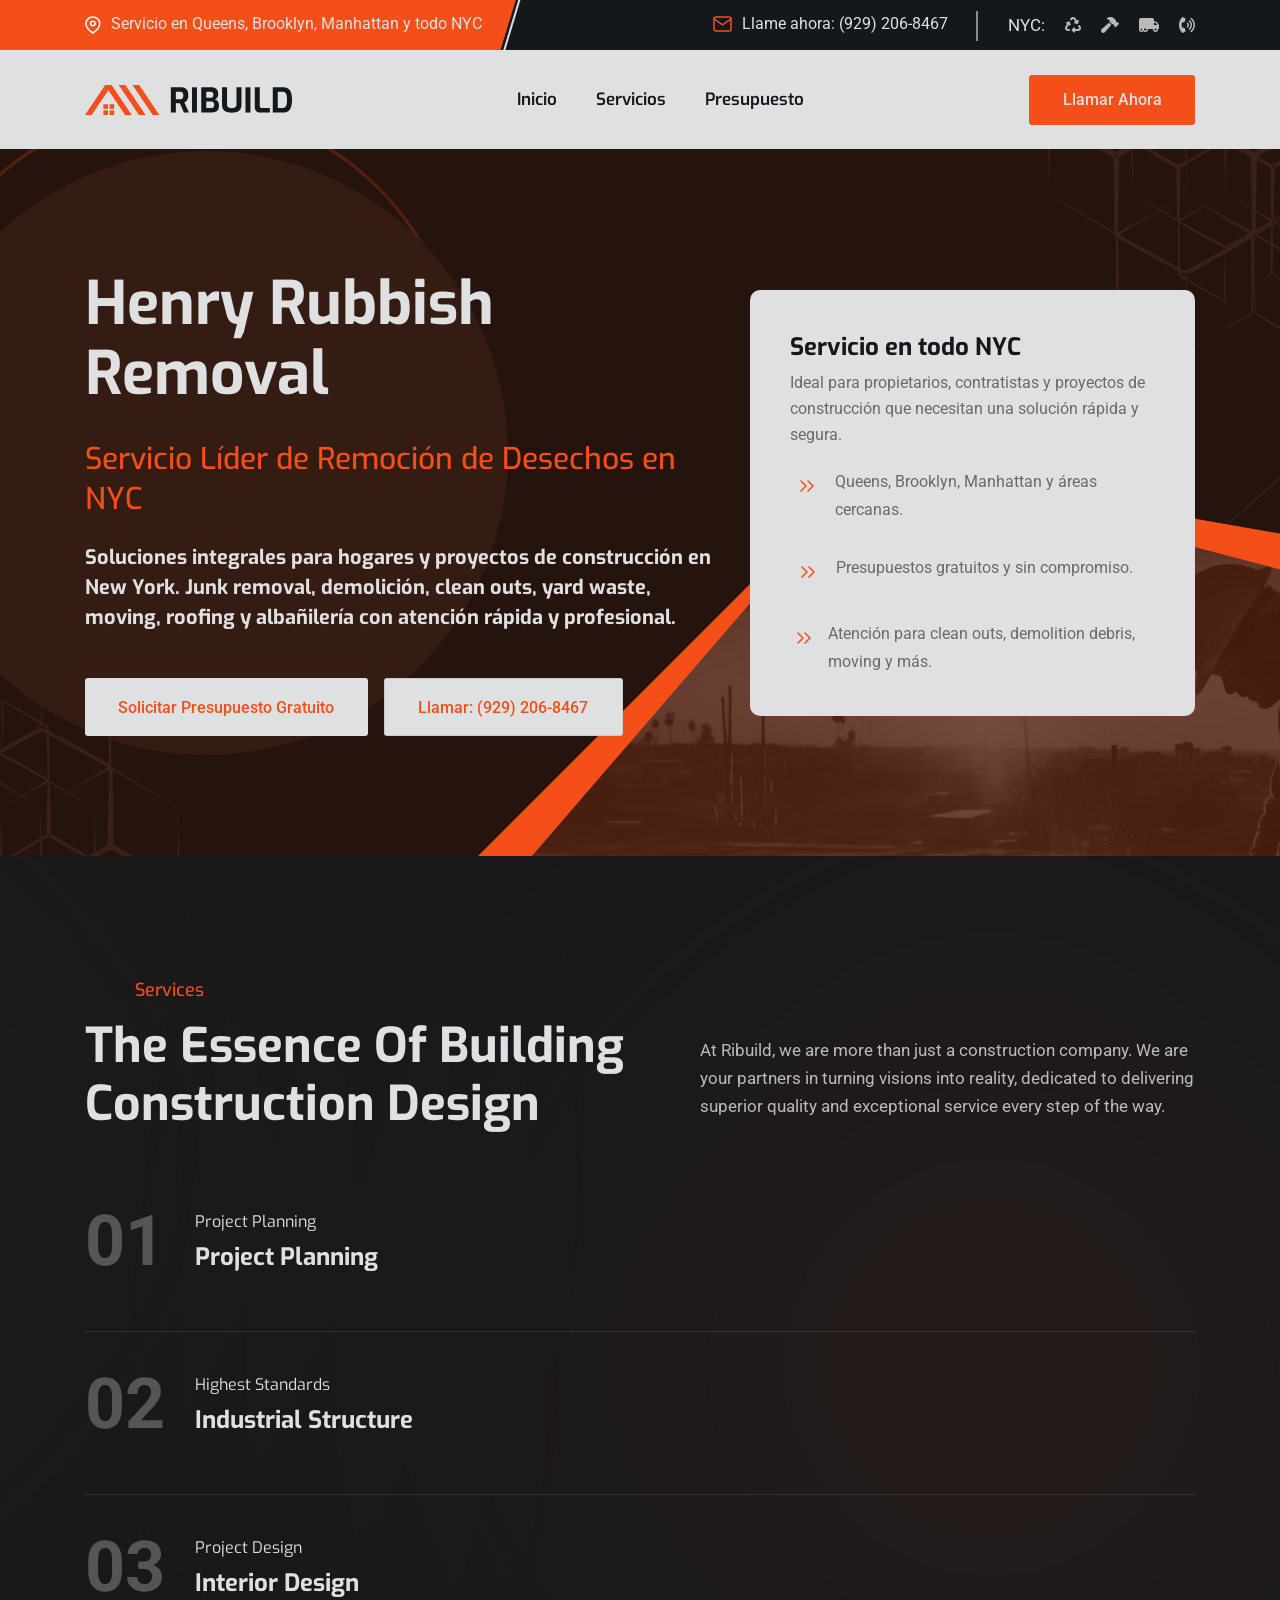
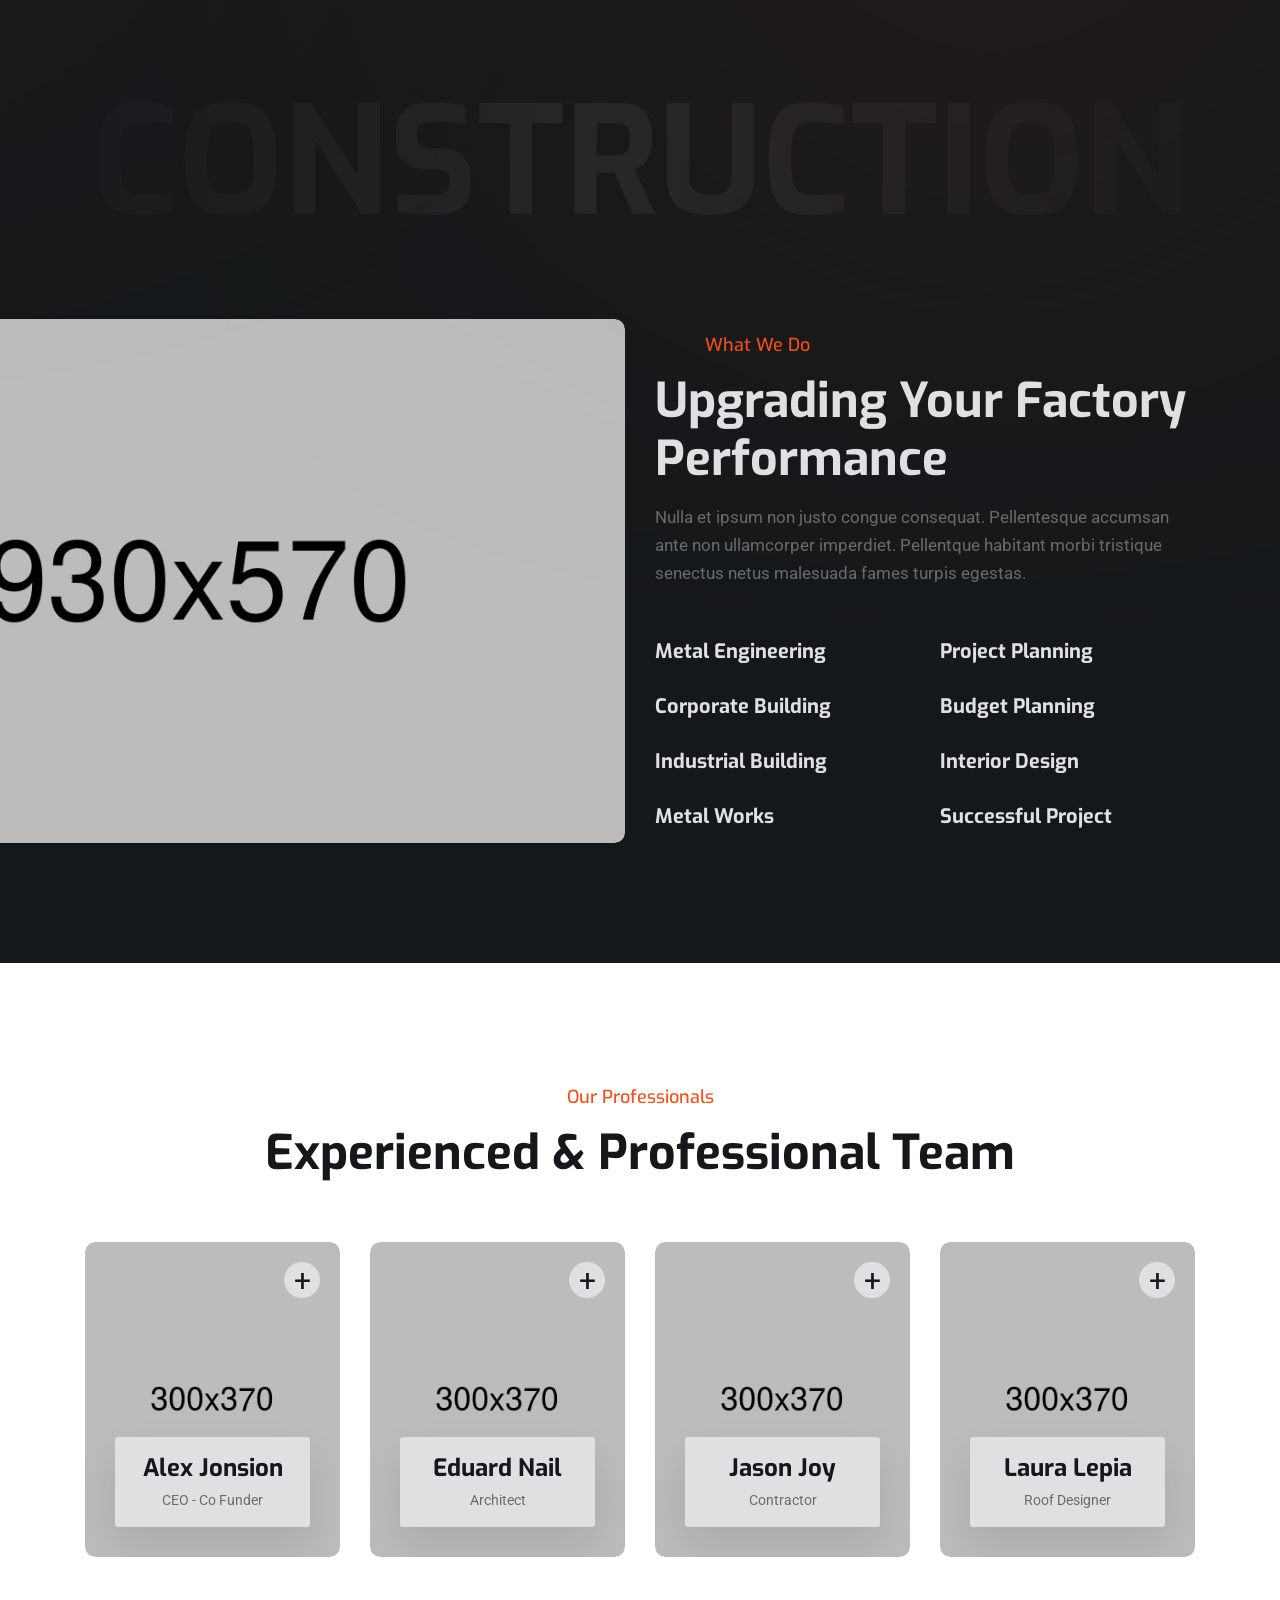
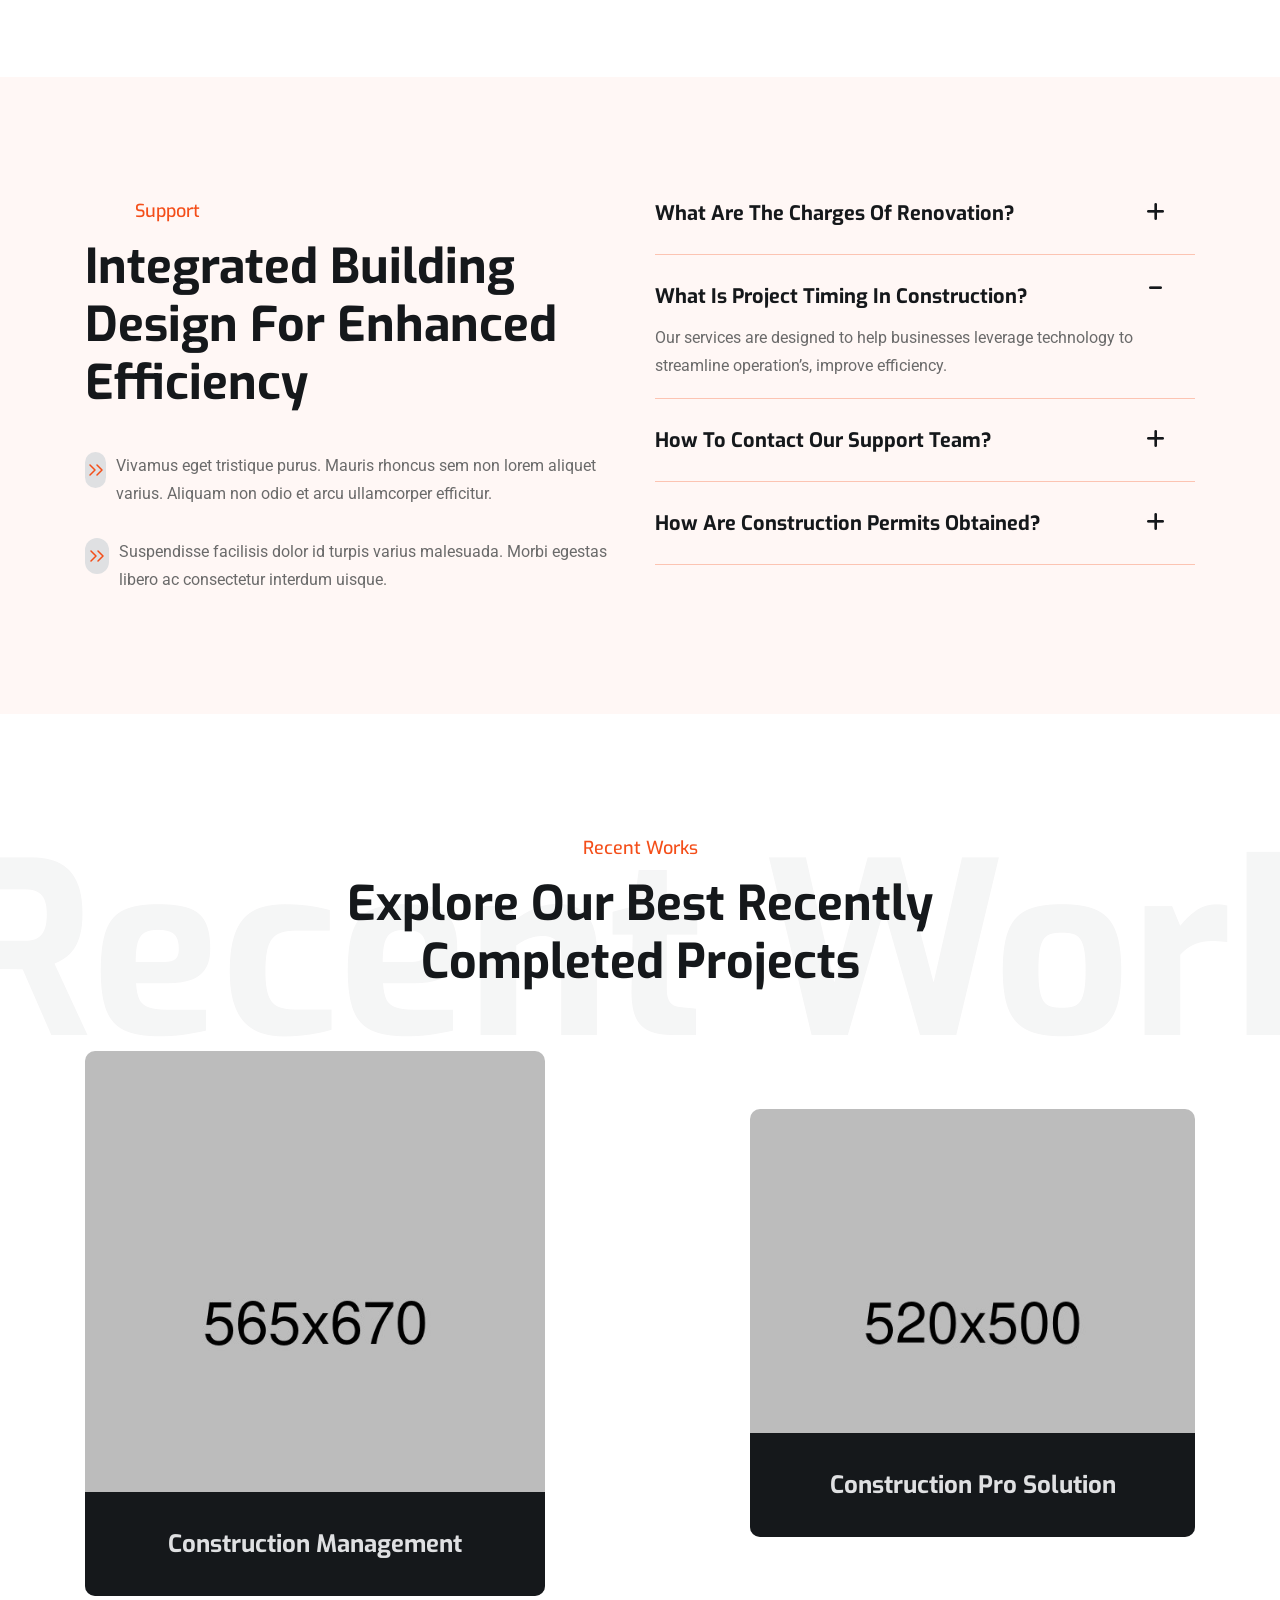
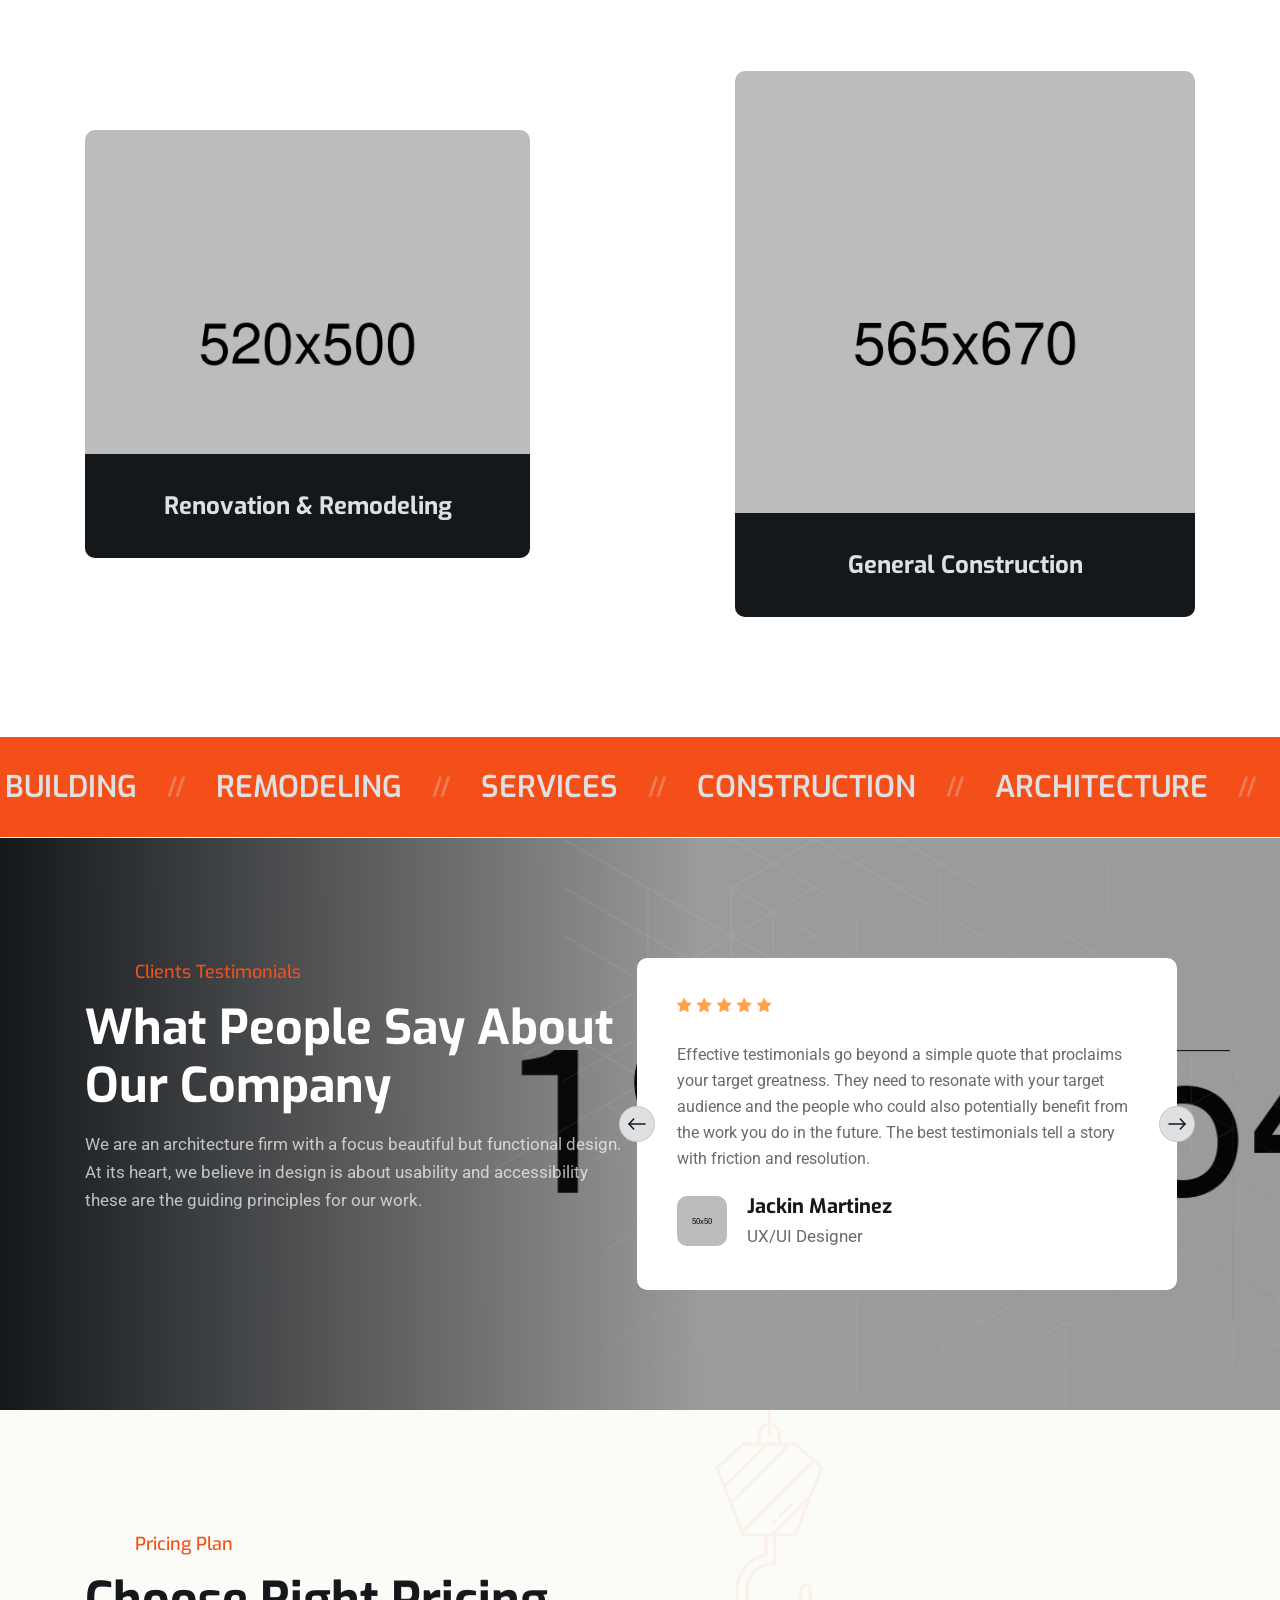
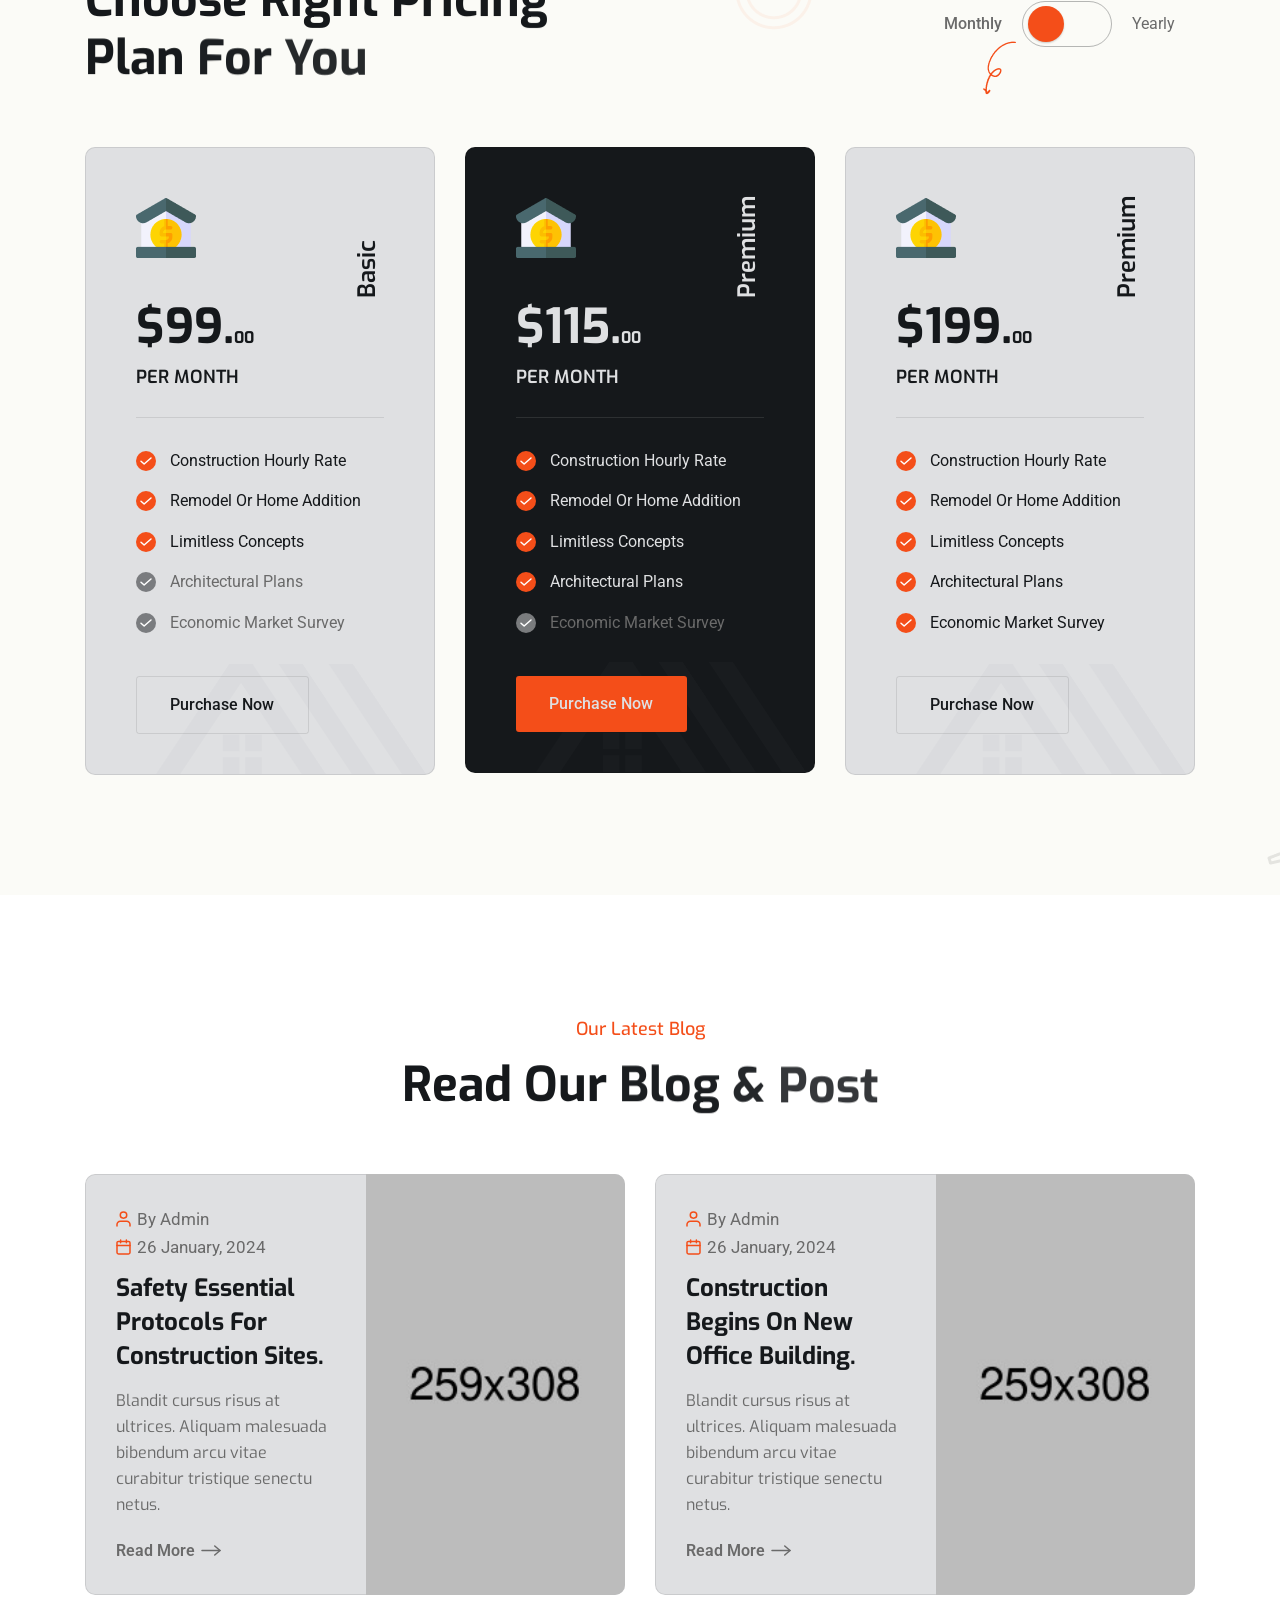
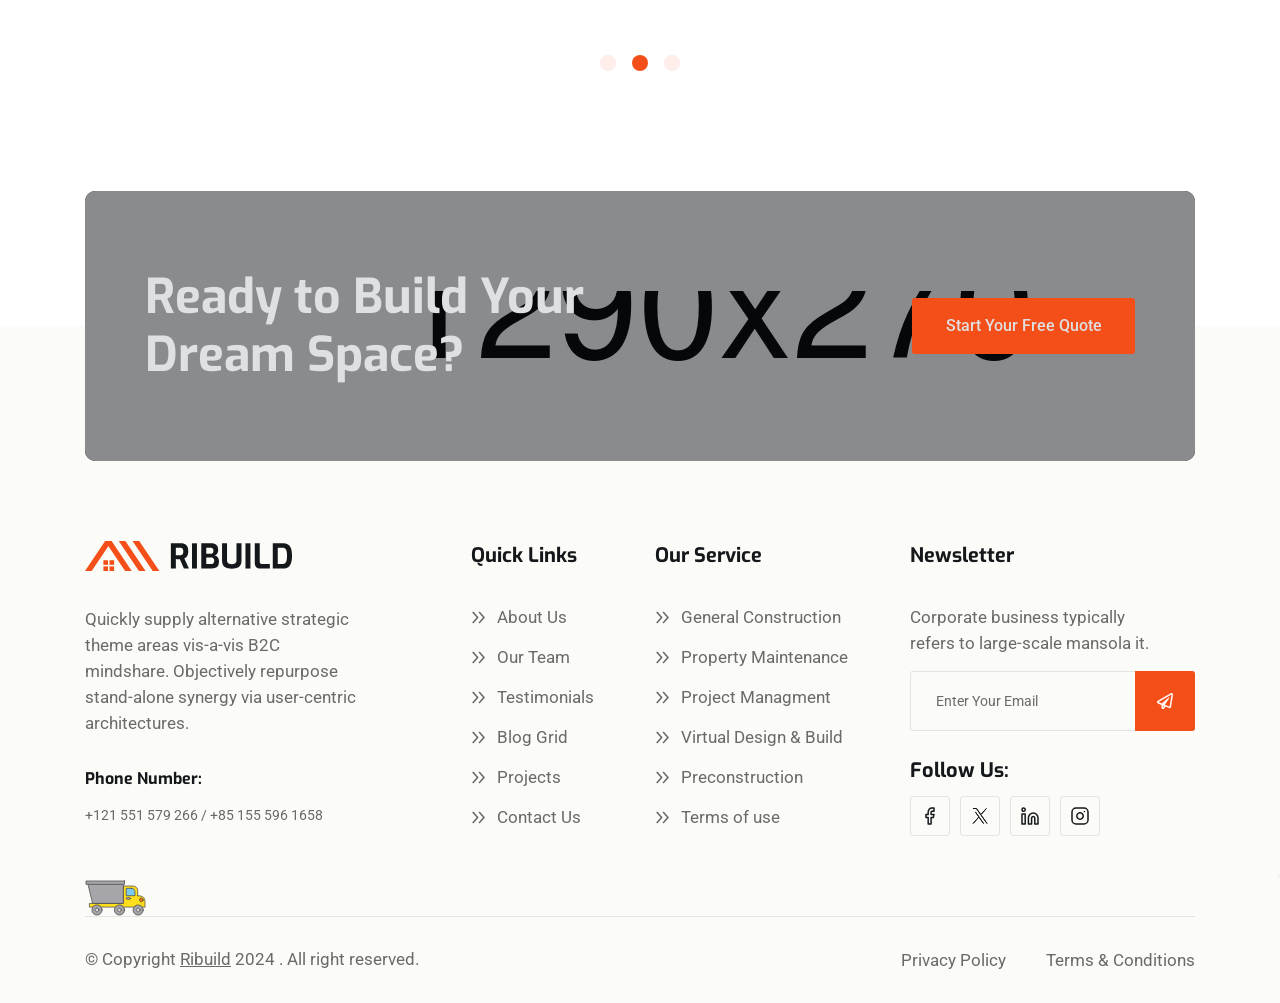
==== index.html @ 96fb1b31 "first" ====
<!doctype html>
<html class="no-js" lang="zxx">

<head>
    <meta charset="utf-8">
    <meta http-equiv="x-ua-compatible" content="ie=edge">
    <title>Henry Rubbish Removal | Junk Removal, Demolition & Clean Outs in NYC</title>
    <meta name="description"
        content="Henry Rubbish Removal ofrece remoción de desechos, demolición, clean outs, yard waste, moving y masonry en Queens, Brooklyn, Manhattan y todo NYC. Presupuestos gratuitos.">
    <meta name="author" content="Real / Adapted from Ribuild template">
    <meta name="viewport" content="width=device-width, initial-scale=1">
    <!-- Place favicon.ico in the root directory -->
    <link rel="shortcut icon" type="image/x-icon" href="assets/imgs/favicon.svg">
    <!-- CSS here -->
    <link rel="stylesheet" href="assets/css/vendor/bootstrap.min.css">
    <link rel="stylesheet" href="assets/css/vendor/animate.min.css">
    <link rel="stylesheet" href="assets/css/plugins/swiper.min.css">
    <link rel="stylesheet" href="assets/css/vendor/magnific-popup.css">
    <link rel="stylesheet" href="assets/css/vendor/fontawesome-pro.css">
    <link rel="stylesheet" href="assets/css/vendor/spacing.css">
    <link rel="stylesheet" href="assets/css/plugins/odometer-theme-default.css">
    <link rel="stylesheet" href="assets/css/plugins/carouselTicker.css">
    <link rel="stylesheet" href="assets/css/plugins/image-reveal-hover.css">
    <link rel="stylesheet" href="assets/css/main.css">
</head>

<body class="body-1">

    <!--[if lte IE 9]>
<p class="browserupgrade">You are using an <strong>outdated</strong> browser. Please <a href="https://browsehappy.com/">upgrade your browser</a> to improve your experience and security.</p>
<![endif]-->

    <!-- preloader start -->
    <!-- style 1 -->
    <div id="preloader" data-preloader="active" data-loaded="doted">
        <div class="preloader-close">x</div>
        <div class="sk-three-bounce">
            <div class="sk-child sk-bounce1"></div>
            <div class="sk-child sk-bounce2"></div>
            <div class="sk-child sk-bounce3"></div>
        </div>
    </div>

    <!-- style 2 -->
    <div class="preloader" data-preloader="deactive" data-loaded="progress">
        <div class="preloader-close">x</div>
        <div class="wrapper w-100 text-center">
            <div id="progress-bar" class="preloader-text" data-text="RIBUILD"></div>
            <div class="progress-bar">
                <div class="progress"></div>
            </div>
        </div>
    </div>
    <!-- preloader end -->

    <!-- preloader start -->
    <div class="loading-form">
        <div class="sk-three-bounce">
            <div class="sk-child sk-bounce1"></div>
            <div class="sk-child sk-bounce2"></div>
            <div class="sk-child sk-bounce3"></div>
        </div>
    </div>
    <!-- preloader end -->

    <!-- Backtotop start -->
    <div id="scroll-percentage">
        <span id="scroll-percentage-value"></span>
    </div>
    <!-- Backtotop end -->

    <!-- cursorAnimation start -->
    <div class="cursor-wrapper relative">
        <div class="cursor"></div>
        <div class="cursor-follower"></div>
    </div>
    <!-- cursorAnimation end -->

    <!-- ! Offcanvas area start -->
    <div class="fix">
        <div class="offcanvas__area">
            <div class="offcanvas__wrapper">
                <div class="offcanvas__content">
                    <div class="offcanvas__top d-flex justify-content-between align-items-center">
                        <div class="offcanvas__logo">
                            <a href="index.html">
                                <img src="assets/imgs/logo/logo-white.svg" alt="logo not found">
                            </a>
                        </div>
                        <div class="offcanvas__close">
                            <button class="offcanvas-close-icon animation--flip">
                                <span class="offcanvas-m-lines">
                                    <span class="offcanvas-m-line line--1"></span><span
                                        class="offcanvas-m-line line--2"></span><span
                                        class="offcanvas-m-line line--3"></span>
                                </span>
                            </button>
                        </div>
                    </div>
                    <div class="mobile-menu fix"></div>
                    <div class="offcanvas__social">
                        <h4 class="offcanvas__title mb-20">Henry Rubbish Removal</h4>
                        <p class="mb-30">Servicio de remoción de desechos, demolición, clean outs y trabajos
                            complementarios para Queens, Brooklyn, Manhattan y todo NYC.</p>
                        <ul class="header-top-socail-menu d-flex">
                            <li><a href="https://www.facebook.com/"><i class="fab fa-facebook-f"></i></a></li>
                            <li><a href="https://www.linkedin.com/"><i class="fa-brands fa-linkedin-in"></i></a></li>
                            <li><a href="https://www.pinterest.com/"><i class="fa-brands fa-pinterest-p"></i></a></li>
                            <li><a href="https://vimeo.com/"><i class="fa-brands fa-vimeo-v"></i></a></li>
                        </ul>
                    </div>
                    <div class="offcanvas__btn">
                        <div class="header__btn-wrap">
                            <a href="contact.html" class="rr-btn__header d-sm-none mb-10 w-100">
                                <span class="btn-wrap">
                                    <span class="text-one">Llamar ahora</span>
                                    <span class="text-two">Llamar ahora</span>
                                </span>
                            </a>
                            <a href="https://themeforest.net/user/rrdevs/portfolio" class="rr-btn__header w-100">
                                <span class="btn-wrap">
                                    <span class="text-one">Presupuesto gratis</span>
                                    <span class="text-two">Presupuesto gratis</span>
                                </span>
                            </a>
                        </div>
                    </div>
                </div>
            </div>
        </div>
    </div>
    <div class="offcanvas__overlay"></div>
    <div class="offcanvas__overlay-white"></div>
    <!-- ! Offcanvas area start -->

    <!-- ! Header area start -->
    <header>
        <div id="header-sticky" class="header__area header-3">
            <div class="header__top d-none d-xl-block">
                <div class="container">
                    <div class="row g-24">
                        <div class="col-xl-5">
                            <ul class="header__top-menu d-flex ">
                                <li>
                                    <a href="#contact">
                                        <span>
                                            <svg width="16" height="18" viewBox="0 0 16 18" fill="none"
                                                xmlns="http://www.w3.org/2000/svg">
                                                <path
                                                    d="M14.7143 7.54545C14.7143 12.6364 7.85714 17 7.85714 17C7.85714 17 1 12.6364 1 7.54545C1 5.80949 1.72245 4.14463 3.00841 2.91712C4.29437 1.68961 6.03852 1 7.85714 1C9.67577 1 11.4199 1.68961 12.7059 2.91712C13.9918 4.14463 14.7143 5.80949 14.7143 7.54545Z"
                                                    stroke="white" stroke-width="1.5" stroke-linecap="round"
                                                    stroke-linejoin="round" />
                                                <path
                                                    d="M7.857 9.72741C9.11937 9.72741 10.1427 8.75057 10.1427 7.54559C10.1427 6.3406 9.11937 5.36377 7.857 5.36377C6.59464 5.36377 5.57129 6.3406 5.57129 7.54559C5.57129 8.75057 6.59464 9.72741 7.857 9.72741Z"
                                                    stroke="white" stroke-width="1.5" stroke-linecap="round"
                                                    stroke-linejoin="round" />
                                            </svg>
                                        </span>
                                        Servicio en Queens, Brooklyn, Manhattan y todo NYC
                                    </a>
                                </li>
                            </ul>
                        </div>
                        <div class="col-xl-7">
                            <div class="header__top-wrapper d-flex justify-content-end">

                                <div class="header__top-email">
                                    <a href="mailto:Info@ribuild.com">
                                        <svg width="19" height="16" viewBox="0 0 19 16" fill="none"
                                            xmlns="http://www.w3.org/2000/svg">
                                            <path
                                                d="M2.7 1H16.3C17.235 1 18 1.7875 18 2.75V13.25C18 14.2125 17.235 15 16.3 15H2.7C1.765 15 1 14.2125 1 13.25V2.75C1 1.7875 1.765 1 2.7 1Z"
                                                stroke="#F44E19" stroke-width="1.5" stroke-linecap="round"
                                                stroke-linejoin="round" />
                                            <path d="M18 2.75L9.5 8.875L1 2.75" stroke="#F44E19" stroke-width="1.5"
                                                stroke-linecap="round" stroke-linejoin="round" />
                                        </svg>

                                        Llame ahora: (929) 206-8467
                                    </a>
                                </div>
                                <ul class="header__top-socail d-flex">
                                    <li class="title">NYC:</li>
                                    <li><a href="#services"><i class="fa-solid fa-recycle"></i></a></li>
                                    <li><a href="#services"><i class="fa-solid fa-hammer"></i></a></li>
                                    <li><a href="#services"><i class="fa-solid fa-truck-moving"></i></a></li>
                                    <li><a href="#quote"><i class="fa-solid fa-phone-volume"></i></a></li>
                                </ul>
                            </div>
                        </div>

                    </div>
                </div>
            </div>
            <div class="container">
                <div class="mega__menu-wrapper p-relative">
                    <div class="header__main">
                        <div class="header__logo">
                            <a href="index.html">
                                <div class="logo">
                                    <!-- TODO: Cambiar por logo real -->
                                    <img class="img-fluid" src="assets/imgs/logo/logo.svg" alt="logo not found">
                                </div>
                            </a>
                        </div>

                        <div class="mean__menu-wrapper d-none d-lg-block">
                            <div class="main-menu main-menu-3 onepagenav">
                                <nav id="mobile-menu">
                                    <ul>
                                        <li><a href="#banner">Inicio</a></li>
                                        <li><a href="#services">Servicios</a></li>
                                        <li><a href="#quote">Presupuesto</a></li>
                                    </ul>
                                </nav>
                            </div>
                        </div>

                        <div class="header__right">
                            <div class="header__action d-flex align-items-center">
                                <div class="header__btn-wrap align-items-center d-inline-flex">
                                    <div class="rr-header-contact-btn d-flex align-items-center d-none d-md-flex">
                                        <a href="tel:+19292068467" class="rr-btn__header">
                                            <span class="btn-wrap">
                                                <span class="text-one">Llamar ahora</span>
                                                <span class="text-two">Llamar ahora</span>
                                            </span>
                                        </a>
                                    </div>
                                </div>

                                <div class="header__hamburger ml-30 d-xl-none">
                                    <div class="sidebar__toggle">
                                        <a class="bar-icon" href="javascript:void(0)">
                                            <span></span>
                                            <span></span>
                                            <span></span>
                                        </a>
                                    </div>
                                </div>
                            </div>
                        </div>
                    </div>
                </div>
            </div>
        </div>
    </header>
    <!-- ! Header area end -->

    <main>
        <!-- ! Hero(banner) area start -->
        <section id="banner" class="banner-3 banner-bg-3 overflow-hidden section-space">
            <div class="container">
                <div class="banner-3__shape-1">
                    <img src="./assets/imgs/banner-3/shape-1.png" alt="image not found">
                </div>
                <div class="banner-3__shape-2">
                    <img src="./assets/imgs/banner-3/shape-2.png" alt="image not found">
                </div>
                <div class="banner-3__shape-3">
                    <img src="./assets/imgs/banner-3/bottom-shape.png" alt="image not found">
                </div>

                <div class="row align-items-center">
                    <div class="col-lg-7">
                        <div class="banner-3__content">
                            
                            <h1 class="banner-3__content-title">Henry Rubbish Removal</h1>
                            <h3 class="banner-3__content-subtitle">Servicio Líder de Remoción de Desechos en NYC</h3>
                            <h6 class="banner-3__content-descrip mb-30">Soluciones integrales para hogares y proyectos de construcción en New York.
                                Junk removal, demolición, clean outs, yard waste, moving, roofing y albañilería con
                                atención rápida y profesional.</h6>
                            <div class="d-flex flex-wrap gap-3">
                                <a href="#quote" class="rr-btn">
                                    <span class="btn-wrap">
                                        <span class="text-one">Solicitar presupuesto gratuito</span>
                                        <span class="text-two">Solicitar presupuesto gratuito</span>
                                    </span>
                                </a>
                                <a href="tel:+19292068467" class="rr-btn rr-btn__transparent">
                                    <span class="btn-wrap">
                                        <span class="text-one">Llamar: (929) 206-8467</span>
                                        <span class="text-two">Llamar: (929) 206-8467</span>
                                    </span>
                                </a>
                            </div>
                        </div>
                    </div>

                    <div class="col-lg-5">
                        <div class="banner-3__from">
                            <h4>Servicio en todo NYC</h4>
                            <p>Ideal para propietarios, contratistas y proyectos de construcción que necesitan una
                                solución rápida y segura.</p>

                            <div class="support__list mb-minus-30">
                                <div class="support__list-item d-flex mb-30">
                                    <div class="icon"><img src="assets/imgs/support/angle-right.svg" alt=""></div>
                                    <div class="text">
                                        <p class="mb-0 text-start">Queens, Brooklyn, Manhattan y áreas cercanas.</p>
                                    </div>
                                </div>

                                <div class="support__list-item d-flex mb-30">
                                    <div class="icon"><img src="assets/imgs/support/angle-right.svg" alt=""></div>
                                    <div class="text">
                                        <p class="mb-0 text-start">Presupuestos gratuitos y sin compromiso.</p>
                                    </div>
                                </div>

                                <div class="support__list-item d-flex mb-30">
                                    <div class="icon"><img src="assets/imgs/support/angle-right.svg" alt=""></div>
                                    <div class="text">
                                        <p class="mb-0 text-start">Atención para clean outs, demolition debris, moving y
                                            más.</p>
                                    </div>
                                </div>
                            </div>
                        </div>
                    </div>
                </div>
            </div>
        </section>
        <!-- ! Hero(banner) area end -->

        <div class="overflow-hidden"> <!--for shape animation-->
            <!-- ! Service area start -->
            <section id="services" class="service section-space__top section-space__bottom-80 theme-bg-heading-primary">
                <div class="container rr-shape-p-c_1">
                    <div class="service__shape-1 rr-shape-p-s_1 leftRight">
                        <div></div>
                    </div>
                    <div class="service__shape-2 rr-shape-p-s_1 rr-upDown">
                        <div></div>
                    </div>
                    <div class="row mb-60 mb-sm-40 mb-xs-35 align-items-lg-end align-items-center">
                        <div class="col-xl-6">
                            <div class="section__title-wrapper text-center text-xl-start">
                                <span class="section__subtitle justify-content-start mb-13"><span data-width="40px"
                                        class="left-separetor"></span>Services</span>
                                <h2 class="section__title color-white title-animation text-capitalize mb-0 rr-br-hidden-xl"
                                    data-cursor="-opaque">The Essence Of Building
                                    <br> Construction Design
                                </h2>
                            </div>
                        </div>
                        <div class="col-xl-6">
                            <div
                                class="d-flex flex-column justify-content-xl-end mt-xs-20 mt-sm-20 mt-md-20 mt-lg-20 pl-45 rr-mb-13-hide-xl rr-pl-none-lg justify-content-center text-center text-xl-start">
                                <p class="m-0 service__content-des rr-br-hidden-xl">At Ribuild, we are more than just a
                                    construction company. We are your
                                    <br> partners in turning visions into reality, dedicated to delivering superior
                                    quality <br> and exceptional service every step of the way.
                                </p>
                            </div>
                        </div>
                    </div>

                    <div class="row">
                        <div class="col-12 image-reveal-hover-content">
                            <div class="service__list mb-minus-50" data-fx="8">
                                <a class="service__list-item d-flex align-items-center mb-50 block__title"
                                    data-img="assets/imgs/service/service-1.jpg">
                                    <div class="number">01</div>
                                    <div class="text d-flex flex-column">
                                        <span class="sub-t">Project Planning</span>
                                        <h4 class="color-white mb-0 title">Project Planning</h4>
                                    </div>
                                </a>
                                <a class="service__list-item d-flex align-items-center mb-50 block__title" data-fx="8"
                                    data-img="assets/imgs/service/service-1.jpg">
                                    <div class="number">02</div>
                                    <div class="text d-flex flex-column">
                                        <span class="sub-t">Highest Standards</span>
                                        <h4 class="color-white mb-0 title">Industrial Structure</h4>
                                    </div>
                                </a>
                                <a class="service__list-item d-flex align-items-center mb-50 block__title" data-fx="8"
                                    data-img="assets/imgs/service/service-1.jpg">
                                    <div class="number">03</div>
                                    <div class="text d-flex flex-column">
                                        <span class="sub-t">Project Design</span>
                                        <h4 class="color-white mb-0 title">Interior Design</h4>
                                    </div>
                                </a>
                            </div>
                        </div>
                    </div>
                </div>
            </section>
            <!-- ! Service area end -->

            <section class="service__what-we-do-3__text theme-bg-heading-primary">
                <h2>CONSTRUCTION</h2>
            </section>

            <!-- what-we-do-3 area start -->
            <section class="what-we-do-3 section-space__bottom section-space__top-80 theme-bg-heading-primary">
                <div class="container">
                    <div class="row align-items-center">
                        <div class="col-lg-6">
                            <div class="what-we-do-3__media pr-15 rr-pr-none-xl rr-mb-60-md">
                                <img src="assets/imgs/what-we-do-3/what-we-do.jpg" alt="" class="img-fluid">
                            </div>
                        </div>
                        <div class="col-lg-6">
                            <div class="pl-40 rr-pl-none-xl">
                                <div class="section__title-wrapper text-center text-lg-start mb-50 mb-sm-40 mb-xs-35">
                                    <span class="section__subtitle justify-content-start mb-13"><span data-width="40px"
                                            class="left-separetor"></span>What We Do</span>
                                    <h2 class="section__title title-animation color-white text-capitalize mb-15 rr-br-hidden-xl"
                                        data-cursor="-opaque">Upgrading Your Factory
                                        <br>
                                        Performance
                                    </h2>
                                    <p class="rr-br-hidden-xl what-we-do-3__content-p mb-0">Nulla et ipsum non justo
                                        congue consequat. Pellentesque accumsan ante
                                        <br> non ullamcorper imperdiet. Pellentque habitant morbi tristique senectus
                                        <br> netus malesuada fames turpis egestas.
                                    </p>
                                </div>

                                <div class="what-we-do-3__list pr-40 rr-pr-none-xl">
                                    <a href="project-details.html">Metal Engineering
                                        <svg width="12" height="12" viewBox="0 0 12 12" fill="none"
                                            xmlns="http://www.w3.org/2000/svg">
                                            <path
                                                d="M11.2287 0L2.15853 0C1.73187 0 1.38491 0.346892 1.38491 0.773475C1.38491 1.20006 1.73187 1.54695 2.15853 1.54695L9.35794 1.54695L0.226813 10.6786C-0.0756043 10.981 -0.0756043 11.4709 0.226813 11.7732C0.52923 12.0756 1.01919 12.0756 1.32161 11.7732L10.4527 2.64154V9.83954C10.4527 10.2661 10.7997 10.613 11.2264 10.613C11.653 10.613 12 10.2661 12 9.83954V0.773475C12.0023 0.346892 11.6554 0 11.2287 0Z"
                                                fill="#F44E19" />
                                        </svg>
                                    </a>
                                    <a href="project-details.html">Project Planning
                                        <svg width="12" height="12" viewBox="0 0 12 12" fill="none"
                                            xmlns="http://www.w3.org/2000/svg">
                                            <path
                                                d="M11.2287 0L2.15853 0C1.73187 0 1.38491 0.346892 1.38491 0.773475C1.38491 1.20006 1.73187 1.54695 2.15853 1.54695L9.35794 1.54695L0.226813 10.6786C-0.0756043 10.981 -0.0756043 11.4709 0.226813 11.7732C0.52923 12.0756 1.01919 12.0756 1.32161 11.7732L10.4527 2.64154V9.83954C10.4527 10.2661 10.7997 10.613 11.2264 10.613C11.653 10.613 12 10.2661 12 9.83954V0.773475C12.0023 0.346892 11.6554 0 11.2287 0Z"
                                                fill="#F44E19" />
                                        </svg>
                                    </a>
                                    <a href="project-details.html">Corporate Building
                                        <svg width="12" height="12" viewBox="0 0 12 12" fill="none"
                                            xmlns="http://www.w3.org/2000/svg">
                                            <path
                                                d="M11.2287 0L2.15853 0C1.73187 0 1.38491 0.346892 1.38491 0.773475C1.38491 1.20006 1.73187 1.54695 2.15853 1.54695L9.35794 1.54695L0.226813 10.6786C-0.0756043 10.981 -0.0756043 11.4709 0.226813 11.7732C0.52923 12.0756 1.01919 12.0756 1.32161 11.7732L10.4527 2.64154V9.83954C10.4527 10.2661 10.7997 10.613 11.2264 10.613C11.653 10.613 12 10.2661 12 9.83954V0.773475C12.0023 0.346892 11.6554 0 11.2287 0Z"
                                                fill="#F44E19" />
                                        </svg>
                                    </a>
                                    <a href="project-details.html">Budget Planning
                                        <svg width="12" height="12" viewBox="0 0 12 12" fill="none"
                                            xmlns="http://www.w3.org/2000/svg">
                                            <path
                                                d="M11.2287 0L2.15853 0C1.73187 0 1.38491 0.346892 1.38491 0.773475C1.38491 1.20006 1.73187 1.54695 2.15853 1.54695L9.35794 1.54695L0.226813 10.6786C-0.0756043 10.981 -0.0756043 11.4709 0.226813 11.7732C0.52923 12.0756 1.01919 12.0756 1.32161 11.7732L10.4527 2.64154V9.83954C10.4527 10.2661 10.7997 10.613 11.2264 10.613C11.653 10.613 12 10.2661 12 9.83954V0.773475C12.0023 0.346892 11.6554 0 11.2287 0Z"
                                                fill="#F44E19" />
                                        </svg>
                                    </a>
                                    <a href="project-details.html">Industrial Building
                                        <svg width="12" height="12" viewBox="0 0 12 12" fill="none"
                                            xmlns="http://www.w3.org/2000/svg">
                                            <path
                                                d="M11.2287 0L2.15853 0C1.73187 0 1.38491 0.346892 1.38491 0.773475C1.38491 1.20006 1.73187 1.54695 2.15853 1.54695L9.35794 1.54695L0.226813 10.6786C-0.0756043 10.981 -0.0756043 11.4709 0.226813 11.7732C0.52923 12.0756 1.01919 12.0756 1.32161 11.7732L10.4527 2.64154V9.83954C10.4527 10.2661 10.7997 10.613 11.2264 10.613C11.653 10.613 12 10.2661 12 9.83954V0.773475C12.0023 0.346892 11.6554 0 11.2287 0Z"
                                                fill="#F44E19" />
                                        </svg>
                                    </a>
                                    <a href="project-details.html">Interior Design
                                        <svg width="12" height="12" viewBox="0 0 12 12" fill="none"
                                            xmlns="http://www.w3.org/2000/svg">
                                            <path
                                                d="M11.2287 0L2.15853 0C1.73187 0 1.38491 0.346892 1.38491 0.773475C1.38491 1.20006 1.73187 1.54695 2.15853 1.54695L9.35794 1.54695L0.226813 10.6786C-0.0756043 10.981 -0.0756043 11.4709 0.226813 11.7732C0.52923 12.0756 1.01919 12.0756 1.32161 11.7732L10.4527 2.64154V9.83954C10.4527 10.2661 10.7997 10.613 11.2264 10.613C11.653 10.613 12 10.2661 12 9.83954V0.773475C12.0023 0.346892 11.6554 0 11.2287 0Z"
                                                fill="#F44E19" />
                                        </svg>
                                    </a>
                                    <a href="project-details.html">Metal Works
                                        <svg width="12" height="12" viewBox="0 0 12 12" fill="none"
                                            xmlns="http://www.w3.org/2000/svg">
                                            <path
                                                d="M11.2287 0L2.15853 0C1.73187 0 1.38491 0.346892 1.38491 0.773475C1.38491 1.20006 1.73187 1.54695 2.15853 1.54695L9.35794 1.54695L0.226813 10.6786C-0.0756043 10.981 -0.0756043 11.4709 0.226813 11.7732C0.52923 12.0756 1.01919 12.0756 1.32161 11.7732L10.4527 2.64154V9.83954C10.4527 10.2661 10.7997 10.613 11.2264 10.613C11.653 10.613 12 10.2661 12 9.83954V0.773475C12.0023 0.346892 11.6554 0 11.2287 0Z"
                                                fill="#F44E19" />
                                        </svg>
                                    </a>
                                    <a href="project-details.html">Successful Project
                                        <svg width="12" height="12" viewBox="0 0 12 12" fill="none"
                                            xmlns="http://www.w3.org/2000/svg">
                                            <path
                                                d="M11.2287 0L2.15853 0C1.73187 0 1.38491 0.346892 1.38491 0.773475C1.38491 1.20006 1.73187 1.54695 2.15853 1.54695L9.35794 1.54695L0.226813 10.6786C-0.0756043 10.981 -0.0756043 11.4709 0.226813 11.7732C0.52923 12.0756 1.01919 12.0756 1.32161 11.7732L10.4527 2.64154V9.83954C10.4527 10.2661 10.7997 10.613 11.2264 10.613C11.653 10.613 12 10.2661 12 9.83954V0.773475C12.0023 0.346892 11.6554 0 11.2287 0Z"
                                                fill="#F44E19" />
                                        </svg>
                                    </a>
                                </div>
                            </div>
                        </div>
                    </div>
                </div>
            </section>
            <!-- what-we-do-3 area end -->
        </div>

        <!-- our-professional -->
        <section class="our-professional section-space">
            <div class="container">
                <div class="row">
                    <div class="col-12">
                        <div class="section__title-wrapper text-center mb-60 mb-sm-40 mb-xs-35">
                            <span class="section__subtitle justify-content-center mb-13 ml-0"><span data-width="40px"
                                    class="left-separetor"></span>Our Professionals<span data-width="40px"
                                    class="right-separetor"></span></span>
                            <h2 class="section__title title-animation text-capitalize rr-br-hidden-md"
                                data-cursor="-opaque">Experienced & Professional Team</h2>
                        </div>
                    </div>
                </div>

                <div class="row mb-minus-30">
                    <div class="col-xl-3 col-md-6">
                        <div class="our-professional__item mb-30">
                            <a href="team-details.html" class="our-professional__item-media d-block"
                                data-cursor-text="View">
                                <img src="assets/imgs/our-professional/team-1.jpg" alt="image not found"
                                    class="img-fluid">
                            </a>

                            <div class="our-professional__item-socail d-flex flex-wrap flex-column">
                                <a href="https://www.instagram.com/"><img
                                        src="assets/imgs/our-professional/instagram.svg" alt=""></a>
                                <a href=""><img src="assets/imgs/our-professional/linkedin.svg" alt=""></a>
                                <a href="https://dribbble.com/"><img src="./assets/imgs/our-professional/twitter.svg"
                                        alt=""></a>
                                <a href="https://www.facebook.com"><img src="assets/imgs/our-professional/facebook.svg"
                                        alt=""></a>
                            </div>
                            <div
                                class="our-professional__item__content d-flex align-items-center justify-content-center text-center">

                                <div class="our-professional__item-text">
                                    <h4 class="our-professional__item-title text-center rr-fw-bold  mb-0"><a
                                            href="team-details.html">Alex Jonsion</a></h4>
                                    <span class="our-professional__item-subtitle text-center">CEO - Co Funder</span>
                                </div>
                            </div>
                            <div class="our-professional__item-to-plus">
                                <button>+</button>
                            </div>
                        </div>
                    </div>
                    <div class="col-xl-3 col-md-6">
                        <div class="our-professional__item mb-30">
                            <a href="team-details.html" class="our-professional__item-media d-block"
                                data-cursor-text="View">
                                <img src="assets/imgs/our-professional/team-2.jpg" alt="image not found"
                                    class="img-fluid">
                            </a>

                            <div class="our-professional__item-socail d-flex flex-wrap flex-column">
                                <a href="https://www.instagram.com/"><img
                                        src="assets/imgs/our-professional/instagram.svg" alt=""></a>
                                <a href=""><img src="assets/imgs/our-professional/linkedin.svg" alt=""></a>
                                <a href="https://dribbble.com/"><img src="./assets/imgs/our-professional/twitter.svg"
                                        alt=""></a>
                                <a href="https://www.facebook.com"><img src="assets/imgs/our-professional/facebook.svg"
                                        alt=""></a>
                            </div>
                            <div
                                class="our-professional__item__content d-flex align-items-center justify-content-center text-center">

                                <div class="our-professional__item-text">
                                    <h4 class="our-professional__item-title text-center rr-fw-bold  mb-0"><a
                                            href="team-details.html">Eduard Nail</a></h4>
                                    <span class="our-professional__item-subtitle text-center">Architect</span>
                                </div>
                            </div>
                            <div class="our-professional__item-to-plus">
                                <button>+</button>
                            </div>
                        </div>
                    </div>
                    <div class="col-xl-3 col-md-6">
                        <div class="our-professional__item mb-30">
                            <a href="team-details.html" class="our-professional__item-media d-block"
                                data-cursor-text="View">
                                <img src="assets/imgs/our-professional/team-3.jpg" alt="image not found"
                                    class="img-fluid">
                            </a>

                            <div class="our-professional__item-socail d-flex flex-wrap flex-column">
                                <a href="https://www.instagram.com/"><img
                                        src="assets/imgs/our-professional/instagram.svg" alt=""></a>
                                <a href=""><img src="assets/imgs/our-professional/linkedin.svg" alt=""></a>
                                <a href="https://dribbble.com/"><img src="./assets/imgs/our-professional/twitter.svg"
                                        alt=""></a>
                                <a href="https://www.facebook.com"><img src="assets/imgs/our-professional/facebook.svg"
                                        alt=""></a>
                            </div>
                            <div
                                class="our-professional__item__content d-flex align-items-center justify-content-center text-center">

                                <div class="our-professional__item-text">
                                    <h4 class="our-professional__item-title text-center rr-fw-bold  mb-0"><a
                                            href="team-details.html">Jason Joy</a></h4>
                                    <span class="our-professional__item-subtitle text-center">Contractor </span>
                                </div>
                            </div>
                            <div class="our-professional__item-to-plus">
                                <button>+</button>
                            </div>
                        </div>
                    </div>
                    <div class="col-xl-3 col-md-6">
                        <div class="our-professional__item mb-30">
                            <a href="team-details.html" class="our-professional__item-media d-block"
                                data-cursor-text="View">
                                <img src="assets/imgs/our-professional/team-4.jpg" alt="image not found"
                                    class="img-fluid">
                            </a>

                            <div class="our-professional__item-socail d-flex flex-wrap flex-column">
                                <a href="https://www.instagram.com/"><img
                                        src="assets/imgs/our-professional/instagram.svg" alt=""></a>
                                <a href=""><img src="assets/imgs/our-professional/linkedin.svg" alt=""></a>
                                <a href="https://dribbble.com/"><img src="./assets/imgs/our-professional/twitter.svg"
                                        alt=""></a>
                                <a href="https://www.facebook.com"><img src="assets/imgs/our-professional/facebook.svg"
                                        alt=""></a>
                            </div>
                            <div
                                class="our-professional__item__content d-flex align-items-center justify-content-center text-center">

                                <div class="our-professional__item-text">
                                    <h4 class="our-professional__item-title text-center rr-fw-bold  mb-0"><a
                                            href="team-details.html">Laura Lepia</a></h4>
                                    <span class="our-professional__item-subtitle text-center">Roof Designer</span>
                                </div>
                            </div>
                            <div class="our-professional__item-to-plus">
                                <button>+</button>
                            </div>
                        </div>
                    </div>
                </div>
            </div>
        </section>
        <!-- our-professional -->

        <!-- support area start -->
        <section class="support section-space section-bg-5">
            <div class="container">
                <div class="row">
                    <div class="col-lg-6">
                        <div class="section__title-wrapper text-center text-lg-start">
                            <span class="section__subtitle justify-content-start mb-13"><span data-width="40px"
                                    class="left-separetor"></span>Support</span>
                            <h2 class="section__title title-animation text-capitalize mb-40 rr-br-hidden-xl"
                                data-cursor="-opaque">Integrated Building Design <br>
                                For Enhanced Efficiency</h2>

                            <div class="support__list mb-minus-30">
                                <div class="support__list-item d-flex mb-30">
                                    <div class="icon"><img src="assets/imgs/support/angle-right.svg" alt=""></div>
                                    <div class="text">
                                        <p class="mb-0 rr-br-hidden-xl text-start">Vivamus eget tristique purus. Mauris
                                            rhoncus sem non lorem aliquet varius.
                                            <br> Aliquam non odio et arcu ullamcorper efficitur.
                                        </p>
                                    </div>
                                </div>
                                <div class="support__list-item d-flex mb-30">
                                    <div class="icon"><img src="assets/imgs/support/angle-right.svg" alt=""></div>
                                    <div class="text">
                                        <p class="mb-0 rr-br-hidden-xl text-start">Suspendisse facilisis dolor id turpis
                                            varius malesuada. Morbi egestas libero
                                            <br> ac consectetur interdum uisque.
                                        </p>
                                    </div>
                                </div>
                            </div>
                        </div>
                    </div>
                    <div class="col-lg-6">
                        <div class="pl-30 rr-pl-none-xl rr-mt-60-md">
                            <div class="rr__faq">
                                <div class="accordion" id="accordionExample">
                                    <div class="accordion-item">
                                        <h5 class="accordion-header" id="headingOne">
                                            <button class="accordion-button collapsed" type="button"
                                                data-bs-toggle="collapse" data-bs-target="#collapseOne"
                                                aria-expanded="true" aria-controls="collapseOne">
                                                What Are The Charges of Renovation?
                                            </button>
                                        </h5>
                                        <div id="collapseOne" class="accordion-collapse collapse"
                                            aria-labelledby="headingOne" data-bs-parent="#accordionExample">
                                            <div class="accordion-body">
                                                <p>Our services are designed to help businesses leverage technology to
                                                    streamline operation’s, improve efficiency.</p>
                                            </div>
                                        </div>
                                    </div>

                                    <div class="accordion-item">
                                        <h5 class="accordion-header" id="headingTwo">
                                            <button class="accordion-button" type="button" data-bs-toggle="collapse"
                                                data-bs-target="#collapseTwo" aria-expanded="true"
                                                aria-controls="collapseTwo">
                                                What is Project Timing in Construction?
                                            </button>
                                        </h5>
                                        <div id="collapseTwo" class="accordion-collapse collapse show"
                                            aria-labelledby="headingTwo" data-bs-parent="#accordionExample">
                                            <div class="accordion-body">
                                                <p>Our services are designed to help businesses leverage technology to
                                                    streamline operation’s, improve efficiency.</p>
                                            </div>
                                        </div>
                                    </div>

                                    <div class="accordion-item">
                                        <h5 class="accordion-header" id="headingThere">
                                            <button class="accordion-button collapsed" type="button"
                                                data-bs-toggle="collapse" data-bs-target="#collapseThere"
                                                aria-expanded="true" aria-controls="collapseThere">
                                                How to contact our Support Team?
                                            </button>
                                        </h5>
                                        <div id="collapseThere" class="accordion-collapse collapse"
                                            aria-labelledby="headingThere" data-bs-parent="#accordionExample">
                                            <div class="accordion-body">
                                                <p>Our services are designed to help businesses leverage technology to
                                                    streamline operation’s, improve efficiency.</p>
                                            </div>
                                        </div>
                                    </div>

                                    <div class="accordion-item">
                                        <h5 class="accordion-header" id="headingFour">
                                            <button class="accordion-button collapsed" type="button"
                                                data-bs-toggle="collapse" data-bs-target="#collapseFour"
                                                aria-expanded="true" aria-controls="collapseFour">
                                                How Are Construction Permits Obtained?
                                            </button>
                                        </h5>
                                        <div id="collapseFour" class="accordion-collapse collapse"
                                            aria-labelledby="headingFour" data-bs-parent="#accordionExample">
                                            <div class="accordion-body">
                                                <p>Our services are designed to help businesses leverage technology to
                                                    streamline operation’s, improve efficiency.</p>
                                            </div>
                                        </div>
                                    </div>
                                </div>
                            </div>
                        </div>
                    </div>
                </div>
            </div>
        </section>
        <!-- support area end -->

        <!-- recent-works area start -->
        <section id="portfolio" class="recent-works section-space overflow-hidden">
            <div class="container position-relative z-1 b-t__scroll-container">
                <!--data-target="b-t__scroll-container"-->
                <div class="big-text__scroll b-t__scroll" data-target=".b-t__scroll-container" data-target-height="-30">
                    Recent Works</div>
                <div class="row">
                    <div class="col-12">
                        <div class="section__title-wrapper text-center mb-60 mb-sm-40 mb-xs-35">
                            <span class="section__subtitle justify-content-center mb-13 ml-0"><span data-width="40px"
                                    class="left-separetor"></span>Recent Works<span data-width="40px"
                                    class="right-separetor"></span></span>
                            <h2 class="section__title title-animation text-capitalize rr-br-hidden-md"
                                data-cursor="-opaque">Explore Our Best Recently
                                <br> Completed Projects
                            </h2>
                        </div>
                    </div>
                </div>

                <div class="row align-items-center mb-minus-75">
                    <div class="col-lg-7">
                        <div class="recent-works__item mb-75 mr-175 rr-mr-none-lg">
                            <a href="project-details.html" class="recent-works__item-media d-block"
                                data-cursor-text="View" data-cursor="-r-p-white">
                                <img src="assets/imgs/recent-works/recent-works__item-1.jpg" alt="">
                            </a>
                            <div class="recent-works__item-text">
                                <h4 class="color-white"><a href="project-details.html">Construction Management</a></h4>
                            </div>
                        </div>
                    </div>
                    <div class="col-lg-5">
                        <div class="recent-works__item mb-75">
                            <a href="project-details.html" class="recent-works__item-media d-block"
                                data-cursor-text="View" data-cursor="-r-p-white">
                                <img src="assets/imgs/recent-works/recent-works__item-2.jpg" alt="">
                            </a>
                            <div class="recent-works__item-text">
                                <h4 class="color-white"><a href="project-details.html">Construction Pro Solution</a>
                                </h4>
                            </div>
                        </div>
                    </div>
                    <div class="col-lg-5">
                        <div class="recent-works__item mb-75">
                            <a href="project-details.html" class="recent-works__item-media d-block"
                                data-cursor-text="View" data-cursor="-r-p-white">
                                <img src="assets/imgs/recent-works/recent-works__item-3.jpg" alt="">
                            </a>
                            <div class="recent-works__item-text">
                                <h4 class="color-white"><a href="project-details.html">Renovation & Remodeling</a></h4>
                            </div>
                        </div>
                    </div>
                    <div class="col-lg-7">
                        <div class="recent-works__item mb-75 ml-175 rr-ml-none-lg">
                            <a href="project-details.html" class="recent-works__item-media d-block"
                                data-cursor-text="View" data-cursor="-r-p-white">
                                <img src="assets/imgs/recent-works/recent-works__item-4.jpg" alt="">
                            </a>
                            <div class="recent-works__item-text">
                                <h4 class="color-white"><a href="project-details.html">General Construction</a></h4>
                            </div>
                        </div>
                    </div>
                </div>
            </div>
        </section>
        <!-- recent-works area end -->

        <!-- text-slider area start -->
        <section class="text-slider text-slider__section-space position-relative theme-bg-primary overflow-hidden">
            <div class="text-slider__slider carouselTicker carouselTicker-nav">
                <ul class="carouselTicker__list">
                    <li>
                        <h3 data-cursor="-opaque" class="title">GREEN BUILDING</h3>
                    </li>
                    <li>
                        <h4 class="title bar">//</h4>
                    </li>
                    <li>
                        <h3 data-cursor="-opaque" class="title">REMODELING</h3>
                    </li>
                    <li>
                        <h4 class="title bar">//</h4>
                    </li>
                    <li>
                        <h3 data-cursor="-opaque" class="title">SERVICES</h3>
                    </li>
                    <li>
                        <h4 class="title bar">//</h4>
                    </li>
                    <li>
                        <h3 data-cursor="-opaque" class="title">CONSTRUCTION</h3>
                    </li>
                    <li>
                        <h4 class="title bar">//</h4>
                    </li>
                    <li>
                        <h3 data-cursor="-opaque" class="title">ARCHITECTURE</h3>
                    </li>
                    <li>
                        <h4 class="title bar">//</h4>
                    </li>
                    <li>
                        <h3 data-cursor="-opaque" class="title">BLUEPRINT</h3>
                    </li>
                    <li>
                        <h4 class="title bar">//</h4>
                    </li>
                    <li>
                        <h3 data-cursor="-opaque" class="title">INFRASTRUCTURE</h3>
                    </li>
                    <li>
                        <h4 class="title bar">//</h4>
                    </li>
                    <li>
                        <h3 data-cursor="-opaque" class="title">GREEN BUILDING</h3>
                    </li>
                    <li>
                        <h4 class="title bar">//</h4>
                    </li>
                    <li>
                        <h3 data-cursor="-opaque" class="title">REMODELING</h3>
                    </li>
                    <li>
                        <h4 class="title bar">//</h4>
                    </li>
                    <li>
                        <h3 data-cursor="-opaque" class="title">SERVICES</h3>
                    </li>
                    <li>
                        <h4 class="title bar">//</h4>
                    </li>
                    <li>
                        <h3 data-cursor="-opaque" class="title">CONSTRUCTION</h3>
                    </li>
                    <li>
                        <h4 class="title bar">//</h4>
                    </li>
                    <li>
                        <h3 data-cursor="-opaque" class="title">ARCHITECTURE</h3>
                    </li>
                    <li>
                        <h4 class="title bar">//</h4>
                    </li>
                    <li>
                        <h3 data-cursor="-opaque" class="title">BLUEPRINT</h3>
                    </li>
                    <li>
                        <h4 class="title bar">//</h4>
                    </li>
                    <li>
                        <h3 data-cursor="-opaque" class="title">INFRASTRUCTURE</h3>
                    </li>
                    <li>
                        <h4 class="title bar">//</h4>
                    </li>
                    <li>
                        <h3 data-cursor="-opaque" class="title">GREEN BUILDING</h3>
                    </li>
                    <li>
                        <h4 class="title bar">//</h4>
                    </li>
                    <li>
                        <h3 data-cursor="-opaque" class="title">REMODELING</h3>
                    </li>
                    <li>
                        <h4 class="title bar">//</h4>
                    </li>
                    <li>
                        <h3 data-cursor="-opaque" class="title">SERVICES</h3>
                    </li>
                    <li>
                        <h4 class="title bar">//</h4>
                    </li>
                    <li>
                        <h3 data-cursor="-opaque" class="title">CONSTRUCTION</h3>
                    </li>
                    <li>
                        <h4 class="title bar">//</h4>
                    </li>
                    <li>
                        <h3 data-cursor="-opaque" class="title">ARCHITECTURE</h3>
                    </li>
                    <li>
                        <h4 class="title bar">//</h4>
                    </li>
                    <li>
                        <h3 data-cursor="-opaque" class="title">BLUEPRINT</h3>
                    </li>
                    <li>
                        <h4 class="title bar">//</h4>
                    </li>
                    <li>
                        <h3 data-cursor="-opaque" class="title">INFRASTRUCTURE</h3>
                    </li>
                    <li>
                        <h4 class="title bar">//</h4>
                    </li>
                    <li>
                        <h3 data-cursor="-opaque" class="title">GREEN BUILDING</h3>
                    </li>
                    <li>
                        <h4 class="title bar">//</h4>
                    </li>
                    <li>
                        <h3 data-cursor="-opaque" class="title">REMODELING</h3>
                    </li>
                    <li>
                        <h4 class="title bar">//</h4>
                    </li>
                    <li>
                        <h3 data-cursor="-opaque" class="title">SERVICES</h3>
                    </li>
                    <li>
                        <h4 class="title bar">//</h4>
                    </li>
                    <li>
                        <h3 data-cursor="-opaque" class="title">CONSTRUCTION</h3>
                    </li>
                    <li>
                        <h4 class="title bar">//</h4>
                    </li>
                    <li>
                        <h3 data-cursor="-opaque" class="title">ARCHITECTURE</h3>
                    </li>
                    <li>
                        <h4 class="title bar">//</h4>
                    </li>
                    <li>
                        <h3 data-cursor="-opaque" class="title">BLUEPRINT</h3>
                    </li>
                    <li>
                        <h4 class="title bar">//</h4>
                    </li>
                    <li>
                        <h3 data-cursor="-opaque" class="title">INFRASTRUCTURE</h3>
                    </li>
                    <li>
                        <h4 class="title bar">//</h4>
                    </li>
                </ul>
            </div>
        </section>
        <!-- text-slider area end -->

        <div class="clients-testimonial theme-bg-heading-primary overflow-hidden section-space"
            data-background="./assets/imgs/clients-testimonial/background.png">
            <div class="container">
                <div class="clients-testimonial__shape">
                    <img src="./assets/imgs/clients-testimonial/shape.png" alt="">
                </div>
                <div class="row">
                    <div class="col-xl-6">
                        <div class="clients-testimonial__content">
                            <span class="section__subtitle justify-content-start mb-13"><span data-width="40px"
                                    class="left-separetor"></span>Clients Testimonials</span>
                            <h2 class="section__title title-animation text-white text-capitalize mb-15 rr-br-hidden-md"
                                data-cursor="-opaque">What People Say About Our Company</h2>
                            <p>We are an architecture firm with a focus beautiful but functional design. At its heart,
                                we believe in design is about usability and accessibility these are the guiding
                                principles for our work.</p>
                        </div>
                    </div>

                    <div class="col-xl-6">
                        <div class="clients-testimonial__slider-wrapper position-relative">
                            <div class="swiper clients-testimonial__slider">
                                <div class="swiper-wrapper">
                                    <div class="swiper-slide">
                                        <div class="clients-testimonial__item">
                                            <div class="clients-testimonial__rating">
                                                <img src="./assets/imgs/clients-testimonial/star.png"
                                                    alt="image not found">
                                                <img src="./assets/imgs/clients-testimonial/star.png"
                                                    alt="image not found">
                                                <img src="./assets/imgs/clients-testimonial/star.png"
                                                    alt="image not found">
                                                <img src="./assets/imgs/clients-testimonial/star.png"
                                                    alt="image not found">
                                                <img src="./assets/imgs/clients-testimonial/star.png"
                                                    alt="image not found">
                                            </div>

                                            <p class="mb-0">Effective testimonials go beyond a simple quote that
                                                proclaims your target greatness. They need to resonate with your target
                                                audience and the people who could also potentially benefit from the work
                                                you do in the future. The best testimonials tell a story with friction
                                                and resolution.</p>
                                            <div class="clients-testimonial__wrapper">
                                                <div class="clients-testimonial__author">
                                                    <img src="./assets/imgs/clients-testimonial/author.png"
                                                        alt="image not found">
                                                </div>
                                                <div class="clients-testimonial__text">
                                                    <h6>Jackin Martinez</h6>
                                                    <span>UX/UI Designer</span>
                                                </div>
                                            </div>
                                        </div>
                                    </div>
                                </div>
                            </div>
                            <div class="clients-testimonial__slider__arrow">
                                <button class="clients-testimonial__slider__arrow-prev">
                                    <svg width="18" height="12" viewBox="0 0 18 12" fill="none"
                                        xmlns="http://www.w3.org/2000/svg">
                                        <path d="M17 6L1 6" stroke="#15181B" stroke-width="1.5" stroke-linecap="round"
                                            stroke-linejoin="round" />
                                        <path d="M5.66667 11L1 6L5.66667 1" stroke="#15181B" stroke-width="1.5"
                                            stroke-linecap="round" stroke-linejoin="round" />
                                    </svg>
                                </button>
                                <button class="clients-testimonial__slider__arrow-next">
                                    <svg width="18" height="12" viewBox="0 0 18 12" fill="none"
                                        xmlns="http://www.w3.org/2000/svg">
                                        <path d="M0.999999 6L17 6" stroke="#15181B" stroke-width="1.5"
                                            stroke-linecap="round" stroke-linejoin="round" />
                                        <path d="M12.3333 11L17 6L12.3333 1" stroke="#15181B" stroke-width="1.5"
                                            stroke-linecap="round" stroke-linejoin="round" />
                                    </svg>
                                </button>
                            </div>
                        </div>
                    </div>
                </div>
            </div>
        </div>

        <!-- pricing area start -->
        <section id="pricing" class="pricing section-space section-bg-1 overflow-hidden">
            <div class="container rr-shape-p-c_1">
                <div class="why-choose-us__shape d-none d-lg-block">
                    <div class="pricing__shape-1 rr-shape-p-s_1 rr-upDown"><img src="assets/imgs/pricing/shape-1.png"
                            alt="image not found"></div>
                    <div class="pricing__shape-2 rr-shape-p-s_1 rr-downUp"><img src="assets/imgs/pricing/shape-2.png"
                            alt="image not found"></div>
                    <div class="pricing__shape-3 rr-shape-p-s_1 rr-upDown"><img src="assets/imgs/pricing/shape-3.png"
                            alt="image not found"></div>
                    <div class="pricing__shape-4 rr-shape-p-s_1 rr-upDown"><img src="assets/imgs/pricing/shape-4.png"
                            alt="image not found"></div>
                    <div class="pricing__shape-5 rr-shape-p-s_1 rr-downUp"><img src="assets/imgs/pricing/shape-5.png"
                            alt="image not found"></div>
                </div>
                <div class="row mb-60 mb-sm-40 mb-xs-35 align-items-lg-end align-items-center">
                    <div class="col-xl-6">
                        <div class="section__title-wrapper text-center text-xl-start">
                            <span class="section__subtitle justify-content-start mb-13"><span data-width="40px"
                                    class="left-separetor"></span>Pricing Plan</span>
                            <h2 class="section__title title-animation text-capitalize mb-0 rr-br-hidden-md"
                                data-cursor="-opaque">Choose Right Pricing
                                <br> Plan For You
                            </h2>
                        </div>
                    </div>
                    <div class="col-xl-6">
                        <div
                            class="d-flex justify-content-xl-end mt-xs-25 mt-sm-25 mt-md-25 mt-lg-25 justify-content-center">
                            <div class="pricing__toggler_button mb-40 d-flex justify-content-center wow fadeIn animated"
                                data-wow-delay=".5s">
                                <div class="pricing__shape-arrow-down rr-shape-p-s_1 rr-downUp"><img
                                        src="assets/imgs/pricing/arrow-down.png" alt="image not found"></div>
                                <button class="toggler active" id="monthly-btn">Monthly</button>
                                <div class="toggle">
                                    <input type="checkbox" id="switcher" class="check">
                                    <b class="b switch"></b>
                                </div>
                                <button class="toggler" id="yearly-btn">Yearly</button>
                            </div>
                        </div>
                    </div>
                </div>

                <div class="row mb-minus-30">
                    <div class="col-xl-4 col-md-6">
                        <div class="pricing__card overflow-hidden mb-30 wow clip-t-b"
                            data-background="assets/imgs/pricing/bottom-shape.png">
                            <div class="pricing__card-image mb-40"><img src="assets/imgs/pricing/home.png" alt=""></div>
                            <h4 class="pricing__card-title rr-fw-sbold"><span>Basic</span></h4>
                            <div class="pricing__card-price mb-30 pb-30">
                                <h2 data-yearly='<span class="price">$199.<span>00</span></span>
                                <span class="month-year">PER YEARLY</span>' data-monthly='<span class="price">$99.<span>00</span></span>
                                <span class="month-year">PER MONTH</span>' class="d-flex flex-column">
                                    <span class="price">$99.<span>00</span></span>
                                    <span class="month-year">PER MONTH</span>
                                </h2>
                            </div>

                            <div class="pricing__card-body mb-40">
                                <ul>
                                    <li>
                                        <svg width="20" height="20" viewBox="0 0 20 20" fill="none"
                                            xmlns="http://www.w3.org/2000/svg">
                                            <circle cx="10" cy="10" r="10" fill="#F44E19" />
                                            <path d="M15 7L8.125 13L5 10.2727" stroke="white" stroke-width="1.5"
                                                stroke-linecap="round" stroke-linejoin="round" />
                                        </svg>
                                        Construction Hourly Rate
                                    </li>
                                    <li>
                                        <svg width="20" height="20" viewBox="0 0 20 20" fill="none"
                                            xmlns="http://www.w3.org/2000/svg">
                                            <circle cx="10" cy="10" r="10" fill="#F44E19" />
                                            <path d="M15 7L8.125 13L5 10.2727" stroke="white" stroke-width="1.5"
                                                stroke-linecap="round" stroke-linejoin="round" />
                                        </svg>
                                        Remodel Or Home Addition
                                    </li>
                                    <li>
                                        <svg width="20" height="20" viewBox="0 0 20 20" fill="none"
                                            xmlns="http://www.w3.org/2000/svg">
                                            <circle cx="10" cy="10" r="10" fill="#F44E19" />
                                            <path d="M15 7L8.125 13L5 10.2727" stroke="white" stroke-width="1.5"
                                                stroke-linecap="round" stroke-linejoin="round" />
                                        </svg>
                                        Limitless Concepts
                                    </li>
                                    <li class="not_included">
                                        <svg width="20" height="20" viewBox="0 0 20 20" fill="none"
                                            xmlns="http://www.w3.org/2000/svg">
                                            <circle cx="10" cy="10" r="10" fill="#F44E19" />
                                            <path d="M15 7L8.125 13L5 10.2727" stroke="white" stroke-width="1.5"
                                                stroke-linecap="round" stroke-linejoin="round" />
                                        </svg>
                                        Architectural Plans
                                    </li>
                                    <li class="not_included">
                                        <svg width="20" height="20" viewBox="0 0 20 20" fill="none"
                                            xmlns="http://www.w3.org/2000/svg">
                                            <circle cx="10" cy="10" r="10" fill="#F44E19" />
                                            <path d="M15 7L8.125 13L5 10.2727" stroke="white" stroke-width="1.5"
                                                stroke-linecap="round" stroke-linejoin="round" />
                                        </svg>
                                        Economic Market Survey
                                    </li>
                                </ul>
                            </div>

                            <a href="index.html" class="rr-btn rr-btn__transparent">
                                <span class="btn-wrap">
                                    <span class="text-one">Purchase Now</span>
                                    <span class="text-two">Purchase Now</span>
                                </span>
                            </a>
                        </div>
                    </div>
                    <div class="col-xl-4 col-md-6">
                        <div class="pricing__card pricing__card-standard overflow-hidden mb-30 wow clip-t-b"
                            data-background="assets/imgs/pricing/bottom-shape__white.png">
                            <div class="pricing__card-image mb-40"><img src="assets/imgs/pricing/home.png" alt=""></div>
                            <h4 class="pricing__card-title rr-fw-sbold"><span>Premium</span></h4>
                            <div class="pricing__card-price mb-30 pb-30">
                                <h2 data-yearly='<span class="price">$215.<span>00</span></span>
                                <span class="month-year">PER YEARLY</span>' data-monthly='<span class="price">$115.<span>00</span></span>
                                <span class="month-year">PER MONTH</span>' class="d-flex flex-column">
                                    <span class="price">$115.<span>00</span></span>
                                    <span class="month-year">PER MONTH</span>
                                </h2>
                            </div>

                            <div class="pricing__card-body mb-40">
                                <ul>
                                    <li>
                                        <svg width="20" height="20" viewBox="0 0 20 20" fill="none"
                                            xmlns="http://www.w3.org/2000/svg">
                                            <circle cx="10" cy="10" r="10" fill="#F44E19" />
                                            <path d="M15 7L8.125 13L5 10.2727" stroke="white" stroke-width="1.5"
                                                stroke-linecap="round" stroke-linejoin="round" />
                                        </svg>
                                        Construction Hourly Rate
                                    </li>
                                    <li>
                                        <svg width="20" height="20" viewBox="0 0 20 20" fill="none"
                                            xmlns="http://www.w3.org/2000/svg">
                                            <circle cx="10" cy="10" r="10" fill="#F44E19" />
                                            <path d="M15 7L8.125 13L5 10.2727" stroke="white" stroke-width="1.5"
                                                stroke-linecap="round" stroke-linejoin="round" />
                                        </svg>
                                        Remodel Or Home Addition
                                    </li>
                                    <li>
                                        <svg width="20" height="20" viewBox="0 0 20 20" fill="none"
                                            xmlns="http://www.w3.org/2000/svg">
                                            <circle cx="10" cy="10" r="10" fill="#F44E19" />
                                            <path d="M15 7L8.125 13L5 10.2727" stroke="white" stroke-width="1.5"
                                                stroke-linecap="round" stroke-linejoin="round" />
                                        </svg>
                                        Limitless Concepts
                                    </li>
                                    <li>
                                        <svg width="20" height="20" viewBox="0 0 20 20" fill="none"
                                            xmlns="http://www.w3.org/2000/svg">
                                            <circle cx="10" cy="10" r="10" fill="#F44E19" />
                                            <path d="M15 7L8.125 13L5 10.2727" stroke="white" stroke-width="1.5"
                                                stroke-linecap="round" stroke-linejoin="round" />
                                        </svg>
                                        Architectural Plans
                                    </li>
                                    <li class="not_included">
                                        <svg width="20" height="20" viewBox="0 0 20 20" fill="none"
                                            xmlns="http://www.w3.org/2000/svg">
                                            <circle cx="10" cy="10" r="10" fill="#F44E19" />
                                            <path d="M15 7L8.125 13L5 10.2727" stroke="white" stroke-width="1.5"
                                                stroke-linecap="round" stroke-linejoin="round" />
                                        </svg>
                                        Economic Market Survey
                                    </li>
                                </ul>
                            </div>

                            <a href="index.html" class="rr-btn">
                                <span class="btn-wrap">
                                    <span class="text-one">Purchase Now</span>
                                    <span class="text-two">Purchase Now</span>
                                </span>
                            </a>
                        </div>
                    </div>
                    <div class="col-xl-4 col-md-6">
                        <div class="pricing__card overflow-hidden mb-30 wow clip-t-b"
                            data-background="assets/imgs/pricing/bottom-shape.png">
                            <div class="pricing__card-image mb-40"><img src="assets/imgs/pricing/home.png" alt=""></div>
                            <h4 class="pricing__card-title rr-fw-sbold"><span>Premium</span></h4>
                            <div class="pricing__card-price mb-30 pb-30">
                                <h2 data-yearly='<span class="price">$299.<span>00</span></span>
                                <span class="month-year">PER YEARLY</span>' data-monthly='<span class="price">$199.<span>00</span></span>
                                <span class="month-year">PER MONTH</span>' class="d-flex flex-column">
                                    <span class="price">$199.<span>00</span></span>
                                    <span class="month-year">PER MONTH</span>
                                </h2>
                            </div>

                            <div class="pricing__card-body mb-40">
                                <ul>
                                    <li>
                                        <svg width="20" height="20" viewBox="0 0 20 20" fill="none"
                                            xmlns="http://www.w3.org/2000/svg">
                                            <circle cx="10" cy="10" r="10" fill="#F44E19" />
                                            <path d="M15 7L8.125 13L5 10.2727" stroke="white" stroke-width="1.5"
                                                stroke-linecap="round" stroke-linejoin="round" />
                                        </svg>
                                        Construction Hourly Rate
                                    </li>
                                    <li>
                                        <svg width="20" height="20" viewBox="0 0 20 20" fill="none"
                                            xmlns="http://www.w3.org/2000/svg">
                                            <circle cx="10" cy="10" r="10" fill="#F44E19" />
                                            <path d="M15 7L8.125 13L5 10.2727" stroke="white" stroke-width="1.5"
                                                stroke-linecap="round" stroke-linejoin="round" />
                                        </svg>
                                        Remodel Or Home Addition
                                    </li>
                                    <li>
                                        <svg width="20" height="20" viewBox="0 0 20 20" fill="none"
                                            xmlns="http://www.w3.org/2000/svg">
                                            <circle cx="10" cy="10" r="10" fill="#F44E19" />
                                            <path d="M15 7L8.125 13L5 10.2727" stroke="white" stroke-width="1.5"
                                                stroke-linecap="round" stroke-linejoin="round" />
                                        </svg>
                                        Limitless Concepts
                                    </li>
                                    <li>
                                        <svg width="20" height="20" viewBox="0 0 20 20" fill="none"
                                            xmlns="http://www.w3.org/2000/svg">
                                            <circle cx="10" cy="10" r="10" fill="#F44E19" />
                                            <path d="M15 7L8.125 13L5 10.2727" stroke="white" stroke-width="1.5"
                                                stroke-linecap="round" stroke-linejoin="round" />
                                        </svg>
                                        Architectural Plans
                                    </li>
                                    <li>
                                        <svg width="20" height="20" viewBox="0 0 20 20" fill="none"
                                            xmlns="http://www.w3.org/2000/svg">
                                            <circle cx="10" cy="10" r="10" fill="#F44E19" />
                                            <path d="M15 7L8.125 13L5 10.2727" stroke="white" stroke-width="1.5"
                                                stroke-linecap="round" stroke-linejoin="round" />
                                        </svg>
                                        Economic Market Survey
                                    </li>
                                </ul>
                            </div>

                            <a href="index.html" class="rr-btn rr-btn__transparent">
                                <span class="btn-wrap">
                                    <span class="text-one">Purchase Now</span>
                                    <span class="text-two">Purchase Now</span>
                                </span>
                            </a>
                        </div>
                    </div>
                </div>
            </div>
        </section>
        <!-- pricing area end -->

        <!-- blog-2 area start -->
        <section id="blog" class="blog-2 section-space">
            <div class="container">
                <div class="row">
                    <div class="col-12">
                        <div class="section__title-wrapper text-center mb-60 mb-sm-40 mb-xs-35">
                            <span class="section__subtitle justify-content-center mb-13 ml-0"><span data-width="40px"
                                    class="left-separetor"></span>Our Latest Blog<span data-width="40px"
                                    class="right-separetor"></span></span>
                            <h2 class="section__title title-animation text-capitalize rr-br-hidden-md"
                                data-cursor="-opaque">Read Our Blog & Post</h2>
                        </div>
                    </div>
                </div>

                <div class="row">
                    <div class="col-12">
                        <div class="swiper blog-2__slider">
                            <div class="swiper-wrapper">
                                <div class="swiper-slide">
                                    <div class="blog-2__item d-flex flex-column flex-sm-row">
                                        <div class="blog-2__item-text d-flex justify-content-center flex-column">
                                            <div class="blog-2__item-meta mb-10">
                                                <a href="blog-details.html">
                                                    <svg width="15" height="16" viewBox="0 0 15 16" fill="none"
                                                        xmlns="http://www.w3.org/2000/svg">
                                                        <path
                                                            d="M14 14.9999V13.4444C14 12.6192 13.6576 11.8279 13.0481 11.2445C12.4386 10.661 11.612 10.3333 10.75 10.3333H4.25C3.38805 10.3333 2.5614 10.661 1.9519 11.2445C1.34241 11.8279 1 12.6192 1 13.4444V14.9999"
                                                            stroke="#F44E19" stroke-width="1.5" stroke-linecap="round"
                                                            stroke-linejoin="round" />
                                                        <path
                                                            d="M7.5 7.22222C9.29493 7.22222 10.75 5.82933 10.75 4.11111C10.75 2.39289 9.29493 1 7.5 1C5.70507 1 4.25 2.39289 4.25 4.11111C4.25 5.82933 5.70507 7.22222 7.5 7.22222Z"
                                                            stroke="#F44E19" stroke-width="1.5" stroke-linecap="round"
                                                            stroke-linejoin="round" />
                                                    </svg>
                                                    By Admin</a>
                                                <a href="blog-details.html">
                                                    <svg width="15" height="16" viewBox="0 0 15 16" fill="none"
                                                        xmlns="http://www.w3.org/2000/svg">
                                                        <path
                                                            d="M12.5556 2.3999H2.44444C1.6467 2.3999 1 3.0267 1 3.7999V13.5999C1 14.3731 1.6467 14.9999 2.44444 14.9999H12.5556C13.3533 14.9999 14 14.3731 14 13.5999V3.7999C14 3.0267 13.3533 2.3999 12.5556 2.3999Z"
                                                            stroke="#F44E19" stroke-width="1.5" stroke-linecap="round"
                                                            stroke-linejoin="round" />
                                                        <path d="M10.3887 1V3.8" stroke="#F44E19" stroke-width="1.5"
                                                            stroke-linecap="round" stroke-linejoin="round" />
                                                        <path d="M4.61133 1V3.8" stroke="#F44E19" stroke-width="1.5"
                                                            stroke-linecap="round" stroke-linejoin="round" />
                                                        <path d="M1 6.6001H14" stroke="#F44E19" stroke-width="1.5"
                                                            stroke-linecap="round" stroke-linejoin="round" />
                                                    </svg>
                                                    26 January, 2024</a>
                                            </div>

                                            <h4 class="blog-2__item-title mb-15 mb-xs-10 rr-fw-bold text-capitalize"><a
                                                    href="blog-details.html">Construction Begins On New Office
                                                    Building.</a></h4>

                                            <p class="mb-20">Blandit cursus risus at ultrices. Aliquam malesuada
                                                bibendum arcu vitae curabitur tristique senectu netus.</p>

                                            <a class="blog-2__item-readmore" href="blog-details.html">Read More
                                                <svg width="20" height="11" viewBox="0 0 20 11" fill="none"
                                                    xmlns="http://www.w3.org/2000/svg">
                                                    <path d="M1 5.5L19 5.5" stroke="#6A6A6A" stroke-width="1.5"
                                                        stroke-linecap="round" stroke-linejoin="round" />
                                                    <path d="M13.75 1L19 5.5L13.75 10" stroke="#6A6A6A"
                                                        stroke-width="1.5" stroke-linecap="round"
                                                        stroke-linejoin="round" />
                                                </svg>
                                            </a>
                                        </div>
                                        <a href="blog-details.html" data-cursor-text="View"
                                            class="blog-2__item-media d-block">
                                            <img src="assets/imgs/blog-2/blog-1.jpg" alt="image not found"
                                                class="img-fluid">
                                        </a>
                                    </div>
                                </div>
                                <div class="swiper-slide">
                                    <div class="blog-2__item d-flex flex-column flex-sm-row">
                                        <div class="blog-2__item-text d-flex justify-content-center flex-column">
                                            <div class="blog-2__item-meta mb-10">
                                                <a href="blog-details.html">
                                                    <svg width="15" height="16" viewBox="0 0 15 16" fill="none"
                                                        xmlns="http://www.w3.org/2000/svg">
                                                        <path
                                                            d="M14 14.9999V13.4444C14 12.6192 13.6576 11.8279 13.0481 11.2445C12.4386 10.661 11.612 10.3333 10.75 10.3333H4.25C3.38805 10.3333 2.5614 10.661 1.9519 11.2445C1.34241 11.8279 1 12.6192 1 13.4444V14.9999"
                                                            stroke="#F44E19" stroke-width="1.5" stroke-linecap="round"
                                                            stroke-linejoin="round" />
                                                        <path
                                                            d="M7.5 7.22222C9.29493 7.22222 10.75 5.82933 10.75 4.11111C10.75 2.39289 9.29493 1 7.5 1C5.70507 1 4.25 2.39289 4.25 4.11111C4.25 5.82933 5.70507 7.22222 7.5 7.22222Z"
                                                            stroke="#F44E19" stroke-width="1.5" stroke-linecap="round"
                                                            stroke-linejoin="round" />
                                                    </svg>
                                                    By Admin</a>
                                                <a href="blog-details.html">
                                                    <svg width="15" height="16" viewBox="0 0 15 16" fill="none"
                                                        xmlns="http://www.w3.org/2000/svg">
                                                        <path
                                                            d="M12.5556 2.3999H2.44444C1.6467 2.3999 1 3.0267 1 3.7999V13.5999C1 14.3731 1.6467 14.9999 2.44444 14.9999H12.5556C13.3533 14.9999 14 14.3731 14 13.5999V3.7999C14 3.0267 13.3533 2.3999 12.5556 2.3999Z"
                                                            stroke="#F44E19" stroke-width="1.5" stroke-linecap="round"
                                                            stroke-linejoin="round" />
                                                        <path d="M10.3887 1V3.8" stroke="#F44E19" stroke-width="1.5"
                                                            stroke-linecap="round" stroke-linejoin="round" />
                                                        <path d="M4.61133 1V3.8" stroke="#F44E19" stroke-width="1.5"
                                                            stroke-linecap="round" stroke-linejoin="round" />
                                                        <path d="M1 6.6001H14" stroke="#F44E19" stroke-width="1.5"
                                                            stroke-linecap="round" stroke-linejoin="round" />
                                                    </svg>
                                                    26 January, 2024</a>
                                            </div>

                                            <h4 class="blog-2__item-title mb-15 mb-xs-10 rr-fw-bold text-capitalize"><a
                                                    href="blog-details.html">Safety Essential Protocols for Construction
                                                    Sites.</a></h4>

                                            <p class="mb-20">Blandit cursus risus at ultrices. Aliquam malesuada
                                                bibendum arcu vitae curabitur tristique senectu netus.</p>

                                            <a class="blog-2__item-readmore" href="blog-details.html">Read More
                                                <svg width="20" height="11" viewBox="0 0 20 11" fill="none"
                                                    xmlns="http://www.w3.org/2000/svg">
                                                    <path d="M1 5.5L19 5.5" stroke="#6A6A6A" stroke-width="1.5"
                                                        stroke-linecap="round" stroke-linejoin="round" />
                                                    <path d="M13.75 1L19 5.5L13.75 10" stroke="#6A6A6A"
                                                        stroke-width="1.5" stroke-linecap="round"
                                                        stroke-linejoin="round" />
                                                </svg>
                                            </a>
                                        </div>
                                        <a href="blog-details.html" data-cursor-text="View"
                                            class="blog-2__item-media d-block">
                                            <img src="assets/imgs/blog-2/blog-2.jpg" alt="image not found"
                                                class="img-fluid">
                                        </a>
                                    </div>
                                </div>
                                <div class="swiper-slide">
                                    <div class="blog-2__item d-flex flex-column flex-sm-row">
                                        <div class="blog-2__item-text d-flex justify-content-center flex-column">
                                            <div class="blog-2__item-meta mb-10">
                                                <a href="blog-details.html">
                                                    <svg width="15" height="16" viewBox="0 0 15 16" fill="none"
                                                        xmlns="http://www.w3.org/2000/svg">
                                                        <path
                                                            d="M14 14.9999V13.4444C14 12.6192 13.6576 11.8279 13.0481 11.2445C12.4386 10.661 11.612 10.3333 10.75 10.3333H4.25C3.38805 10.3333 2.5614 10.661 1.9519 11.2445C1.34241 11.8279 1 12.6192 1 13.4444V14.9999"
                                                            stroke="#F44E19" stroke-width="1.5" stroke-linecap="round"
                                                            stroke-linejoin="round" />
                                                        <path
                                                            d="M7.5 7.22222C9.29493 7.22222 10.75 5.82933 10.75 4.11111C10.75 2.39289 9.29493 1 7.5 1C5.70507 1 4.25 2.39289 4.25 4.11111C4.25 5.82933 5.70507 7.22222 7.5 7.22222Z"
                                                            stroke="#F44E19" stroke-width="1.5" stroke-linecap="round"
                                                            stroke-linejoin="round" />
                                                    </svg>
                                                    By Admin</a>
                                                <a href="blog-details.html">
                                                    <svg width="15" height="16" viewBox="0 0 15 16" fill="none"
                                                        xmlns="http://www.w3.org/2000/svg">
                                                        <path
                                                            d="M12.5556 2.3999H2.44444C1.6467 2.3999 1 3.0267 1 3.7999V13.5999C1 14.3731 1.6467 14.9999 2.44444 14.9999H12.5556C13.3533 14.9999 14 14.3731 14 13.5999V3.7999C14 3.0267 13.3533 2.3999 12.5556 2.3999Z"
                                                            stroke="#F44E19" stroke-width="1.5" stroke-linecap="round"
                                                            stroke-linejoin="round" />
                                                        <path d="M10.3887 1V3.8" stroke="#F44E19" stroke-width="1.5"
                                                            stroke-linecap="round" stroke-linejoin="round" />
                                                        <path d="M4.61133 1V3.8" stroke="#F44E19" stroke-width="1.5"
                                                            stroke-linecap="round" stroke-linejoin="round" />
                                                        <path d="M1 6.6001H14" stroke="#F44E19" stroke-width="1.5"
                                                            stroke-linecap="round" stroke-linejoin="round" />
                                                    </svg>
                                                    26 January, 2024</a>
                                            </div>

                                            <h4 class="blog-2__item-title mb-15 mb-xs-10 rr-fw-bold text-capitalize"><a
                                                    href="blog-details.html">Construction Begins On New Office
                                                    Building.</a></h4>

                                            <p class="mb-20">Blandit cursus risus at ultrices. Aliquam malesuada
                                                bibendum arcu vitae curabitur tristique senectu netus.</p>

                                            <a class="blog-2__item-readmore" href="blog-details.html">Read More
                                                <svg width="20" height="11" viewBox="0 0 20 11" fill="none"
                                                    xmlns="http://www.w3.org/2000/svg">
                                                    <path d="M1 5.5L19 5.5" stroke="#6A6A6A" stroke-width="1.5"
                                                        stroke-linecap="round" stroke-linejoin="round" />
                                                    <path d="M13.75 1L19 5.5L13.75 10" stroke="#6A6A6A"
                                                        stroke-width="1.5" stroke-linecap="round"
                                                        stroke-linejoin="round" />
                                                </svg>
                                            </a>
                                        </div>
                                        <a href="blog-details.html" data-cursor-text="View"
                                            class="blog-2__item-media d-block">
                                            <img src="assets/imgs/blog-2/blog-1.jpg" alt="image not found"
                                                class="img-fluid">
                                        </a>
                                    </div>
                                </div>
                            </div>
                            <div class="blog-2__slider-dot mt-60 mt-md-40 mt-sm-35 mt-xs-30"></div>
                        </div>
                    </div>
                </div>
            </div>
        </section>
        <!-- blog-2 area end -->

        <!-- cta-3 area start -->
        <section class="cta-3 cta-3__footer-up overflow-hidden">
            <div class="cta-3__bg-color"></div>
            <div class="container rr-shape-p-c_1">
                <div class="cta-3__shape-1 rr-shape-p-s_1 leftRight"><img src="assets/imgs/cta-3/shape-1.png"
                        alt="image not found"></div>
                <div class="row">
                    <div class="col-12">
                        <div
                            class="cta-3__content d-flex flex-column flex-lg-row align-items-center justify-content-between theme-bg-heading-primary overflow-hidden">
                            <div class="cta-3__content-bg" data-background="assets/imgs/cta-3/bg.jpg"></div>
                            <div class="cta-3__content-text">
                                <h2 class="cta-3__content-title color-white">Ready to Build Your <br> Dream Space?</h2>
                            </div>

                            <a href="contact.html" class="rr-btn">
                                <span class="btn-wrap">
                                    <span class="text-one">Start Your Free Quote</span>
                                    <span class="text-two">Start Your Free Quote</span>
                                </span>
                            </a>
                        </div>
                    </div>
                </div>
            </div>
        </section>
        <!-- cta-3 area end -->

    </main>
    <!-- Footer area start -->
    <footer>
        <section class="footer-3__area-common section-bg-1 overflow-hidden">
            <div class="container rr-shape-p-c_1">
                <div class="footer-3__shape-1 rr-shape-p-s_1 leftRight"><img src="assets/imgs/footer-3/shape-1.png"
                        alt="image not found"></div>
                <div class="footer-3__shape-2 rr-shape-p-s_1 upDown"><img src="assets/imgs/footer-3/shape-2.png"
                        alt="image not found"></div>
                <div class="footer-3__main-wrapper">
                    <div class="row mb-minus-50">
                        <div class="col-lg-3 col-6">
                            <div class="footer-3__widget footer-3__widget-item-1">
                                <div class="footer-3__logo mb-35">
                                    <a href="index.html">
                                        <img class="img-fluid" src="assets/imgs/logo/logo.svg" alt="logo not found">
                                    </a>
                                </div>

                                <div class="footer-3__content mb-30 mb-xs-25">
                                    <p class="mb-0">Quickly supply alternative strategic theme areas vis-a-vis B2C
                                        mindshare. Objectively repurpose stand-alone synergy via user-centric
                                        architectures.</p>
                                </div>

                                <div class="footer-3__numbers">
                                    <h6 class="title mb-10">Phone Number:</h6>
                                    <p class="mb-0"><a href="tel:121551579266">+121 551 579 266</a> / <a
                                            href="tel:851555961658">+85 155 596 1658</a></p>
                                </div>
                            </div>
                        </div>

                        <div class="col-lg-3 col-6">
                            <div class="footer-3__widget footer-3__widget-item-2">
                                <div class="footer-3__widget-title">
                                    <h4>Quick Links</h4>
                                </div>
                                <div class="footer-3__link">
                                    <ul>
                                        <li><a href="about-us.html">About Us</a></li>
                                        <li><a href="team.html">Our Team</a></li>
                                        <li><a href="team-details.html">Testimonials</a></li>
                                        <li><a href="blog.html">Blog Grid</a></li>
                                        <li><a href="project.html">Projects</a></li>
                                        <li><a href="contact.html">Contact Us</a></li>
                                    </ul>
                                </div>
                            </div>
                        </div>

                        <div class="col-lg-3 col-6">
                            <div class="footer-3__widget footer-3__widget-item-3">
                                <div class="footer-3__widget-title">
                                    <h4>Our Service</h4>
                                </div>

                                <div class="footer-3__link">
                                    <ul>
                                        <li><a href="service-details.html">General Construction</a></li>
                                        <li><a href="service-details.html">Property Maintenance</a></li>
                                        <li><a href="service-details.html">Project Managment</a></li>
                                        <li><a href="service-details.html">Virtual Design & Build</a></li>
                                        <li><a href="service-details.html">Preconstruction</a></li>
                                        <li><a href="service-details.html">Terms of use</a></li>
                                    </ul>
                                </div>
                            </div>
                        </div>

                        <div class="col-lg-3 col-6">
                            <div class="footer-3__widget footer-3__widget-item-4">
                                <div class="footer-3__widget-title">
                                    <h4>Newsletter</h4>
                                </div>

                                <div class="footer-3__content mb-15">
                                    <p class="mb-0 rr-br-hidden-lg">Corporate business typically <br> refers to
                                        large-scale mansola it.</p>
                                </div>

                                <div class="footer-3__widget-subscribe mb-25">
                                    <input type="text" placeholder="Enter Your Email">
                                    <button type="submit" class="rr-btn">
                                        <span class="btn-wrap">
                                            <span class="text-one">
                                                <svg width="18" height="18" viewBox="0 0 18 18" fill="none"
                                                    xmlns="http://www.w3.org/2000/svg">
                                                    <path
                                                        d="M14.75 1.21875C15.8125 0.59375 17.1562 1.5 16.9688 2.75L15.125 14.8438C15.0312 15.3125 14.7812 15.6875 14.375 15.9375C14.125 16.0625 13.875 16.125 13.625 16.125C13.4375 16.125 13.25 16.0938 13.0625 16L9.5625 14.5625L8.1875 16.4062C7.34375 17.5625 5.5 16.9688 5.5 15.5V12.875L1.90625 11.4062C0.75 10.9375 0.65625 9.34375 1.75 8.71875L14.75 1.21875ZM7 15.5L8.125 13.9688L7 13.5V15.5ZM13.625 14.625L15.5 2.5L2.5 10L5.84375 11.4062L12.4688 5.65625C12.9062 5.25 13.5312 5.8125 13.2188 6.3125L8.8125 12.625L13.625 14.625Z"
                                                        fill="white" />
                                                </svg>
                                            </span>
                                            <span class="text-two">
                                                <svg width="18" height="18" viewBox="0 0 18 18" fill="none"
                                                    xmlns="http://www.w3.org/2000/svg">
                                                    <path
                                                        d="M14.75 1.21875C15.8125 0.59375 17.1562 1.5 16.9688 2.75L15.125 14.8438C15.0312 15.3125 14.7812 15.6875 14.375 15.9375C14.125 16.0625 13.875 16.125 13.625 16.125C13.4375 16.125 13.25 16.0938 13.0625 16L9.5625 14.5625L8.1875 16.4062C7.34375 17.5625 5.5 16.9688 5.5 15.5V12.875L1.90625 11.4062C0.75 10.9375 0.65625 9.34375 1.75 8.71875L14.75 1.21875ZM7 15.5L8.125 13.9688L7 13.5V15.5ZM13.625 14.625L15.5 2.5L2.5 10L5.84375 11.4062L12.4688 5.65625C12.9062 5.25 13.5312 5.8125 13.2188 6.3125L8.8125 12.625L13.625 14.625Z"
                                                        fill="white" />
                                                </svg>
                                            </span>
                                        </span>
                                    </button>
                                </div>

                                <div class="footer-3__social-wrapper">
                                    <h6 class="social-title mb-10">Follow Us:</h6>
                                    <div class="footer-3__social">
                                        <a href="https://www.facebook.com/">
                                            <svg width="10" height="18" viewBox="0 0 10 18" fill="none"
                                                xmlns="http://www.w3.org/2000/svg">
                                                <path
                                                    d="M9 1H6.81818C5.85376 1 4.92884 1.42143 4.24688 2.17157C3.56493 2.92172 3.18182 3.93913 3.18182 5V7.4H1V10.6H3.18182V17H6.09091V10.6H8.27273L9 7.4H6.09091V5C6.09091 4.78783 6.16753 4.58434 6.30392 4.43431C6.44031 4.28429 6.6253 4.2 6.81818 4.2H9V1Z"
                                                    stroke="#15181B" stroke-width="1.5" stroke-linecap="round"
                                                    stroke-linejoin="round" />
                                            </svg>
                                        </a>
                                        <a href="https://x.com/">
                                            <svg width="16" height="16" viewBox="0 0 16 16" fill="none"
                                                xmlns="http://www.w3.org/2000/svg">
                                                <path
                                                    d="M9.11264 7.06225L15.0379 15.5H15.0341L14.4746 14.7169L9.1919 7.32307L9.19189 7.32306L8.55899 6.43729L8.55898 6.43727L4.49503 0.749074L4.34547 0.539738H4.0882H1.92015H0.989979L0.962074 0.5H4.50452L8.48597 6.1699L8.85112 6.6899L8.85114 6.68987L9.11264 7.06225ZM11.4929 15.2982L11.637 15.5H11.4955L7.2824 9.50047L6.91725 8.98049L6.49771 9.45768L1.18538 15.5H1.1054L6.62206 9.22562L6.88187 8.93013L6.65575 8.60813L3.37261 3.93275L6.54913 8.37872L6.54914 8.37873L7.08887 9.13411V9.13445L7.18204 9.26486L11.4929 15.2982ZM14.3732 0.5L9.296 6.27491H9.21598L9.27067 6.2127L14.2932 0.5H14.3732Z"
                                                    stroke="#15181B" />
                                            </svg>
                                        </a>
                                        <a href="https://www.linkedin.com/">
                                            <svg width="18" height="18" viewBox="0 0 18 18" fill="none"
                                                xmlns="http://www.w3.org/2000/svg">
                                                <path
                                                    d="M12.1999 6.05273C13.4729 6.05273 14.6938 6.58506 15.594 7.53262C16.4942 8.48017 16.9999 9.76532 16.9999 11.1054V17.0001H13.7999V11.1054C13.7999 10.6587 13.6313 10.2303 13.3313 9.91445C13.0312 9.5986 12.6242 9.42116 12.1999 9.42116C11.7756 9.42116 11.3686 9.5986 11.0685 9.91445C10.7685 10.2303 10.5999 10.6587 10.5999 11.1054V17.0001H7.3999V11.1054C7.3999 9.76532 7.90562 8.48017 8.80579 7.53262C9.70596 6.58506 10.9269 6.05273 12.1999 6.05273Z"
                                                    stroke="#15181B" stroke-width="1.5" stroke-linecap="round"
                                                    stroke-linejoin="round" />
                                                <path d="M4.2 6.89502H1V17.0003H4.2V6.89502Z" stroke="#15181B"
                                                    stroke-width="1.5" stroke-linecap="round" stroke-linejoin="round" />
                                                <path
                                                    d="M2.6 4.36842C3.48366 4.36842 4.2 3.61437 4.2 2.68421C4.2 1.75405 3.48366 1 2.6 1C1.71634 1 1 1.75405 1 2.68421C1 3.61437 1.71634 4.36842 2.6 4.36842Z"
                                                    stroke="#15181B" stroke-width="1.5" stroke-linecap="round"
                                                    stroke-linejoin="round" />
                                            </svg>
                                        </a>
                                        <a href="https://www.instagram.com/">
                                            <svg width="18" height="18" viewBox="0 0 18 18" fill="none"
                                                xmlns="http://www.w3.org/2000/svg">
                                                <path
                                                    d="M13 1H5C2.79086 1 1 2.79086 1 5V13C1 15.2091 2.79086 17 5 17H13C15.2091 17 17 15.2091 17 13V5C17 2.79086 15.2091 1 13 1Z"
                                                    stroke="#15181B" stroke-width="1.5" stroke-linecap="round"
                                                    stroke-linejoin="round" />
                                                <path
                                                    d="M12.1999 8.49575C12.2986 9.16155 12.1849 9.84153 11.8749 10.439C11.5649 11.0364 11.0744 11.5209 10.4732 11.8235C9.87195 12.1261 9.19062 12.2314 8.52609 12.1245C7.86156 12.0176 7.24767 11.7038 6.77173 11.2279C6.2958 10.7519 5.98205 10.1381 5.87512 9.47352C5.76819 8.80899 5.87352 8.12767 6.17612 7.52645C6.47873 6.92524 6.96321 6.43475 7.56065 6.12475C8.15809 5.81475 8.83807 5.70102 9.50386 5.79975C10.183 5.90046 10.8117 6.21692 11.2972 6.7024C11.7827 7.18787 12.0992 7.81661 12.1999 8.49575Z"
                                                    stroke="#15181B" stroke-width="1.5" stroke-linecap="round"
                                                    stroke-linejoin="round" />
                                                <path d="M13.3999 4.6001H13.4079" stroke="#15181B" stroke-width="1.5"
                                                    stroke-linecap="round" stroke-linejoin="round" />
                                            </svg>
                                        </a>
                                    </div>
                                </div>
                            </div>
                        </div>
                    </div>
                </div>
            </div>

            <div class="container">
                <div class="row">
                    <div class="col-12">
                        <div class="footer-3__truck-wrapper">
                            <img class="footer-3__truck" src="assets/imgs/footer-3/truck.svg" alt="">
                        </div>
                    </div>
                </div>
            </div>

            <div class="footer-3__bottom-wrapper position-relative z-2">
                <div class="container">
                    <div class="row">
                        <div class="col-lg-6">
                            <div class="footer-3__copyright text-lg-start text-center">
                                <p class="mb-0">© Copyright <a href="index.html">Ribuild</a> 2024 . All right reserved.
                                </p>
                            </div>
                        </div>

                        <div class="col-lg-6">
                            <div class="footer-3__copyright-menu">
                                <ul>
                                    <li><a href="about-us.html">Privacy Policy</a></li>
                                    <li><a href="contact.html">Terms & Conditions</a></li>
                                </ul>
                            </div>
                        </div>
                    </div>
                </div>
            </div>
        </section>
    </footer>
    <!-- Footer area end -->

    <!-- JS here -->
    <script src="assets/js/vendor/jquery-3.7.1.min.js"></script>
    <script src="assets/js/plugins/waypoints.min.js"></script>
    <script src="assets/js/vendor/bootstrap.bundle.min.js"></script>
    <script src="assets/js/plugins/meanmenu.min.js"></script>
    <script src="assets/js/plugins/odometer.min.js"></script>
    <script src="assets/js/plugins/swiper.min.js"></script>
    <script src="assets/js/plugins/wow.js"></script>
    <script src="assets/js/vendor/magnific-popup.min.js"></script>
    <script src="assets/js/vendor/type.js"></script>
    <script src="assets/js/plugins/nice-select.min.js"></script>
    <script src="assets/js/vendor/jquery-ui.min.js"></script>
    <script src="assets/js/vendor/jquery.appear.js"></script>
    <script src="assets/js/plugins/parallax.min.js"></script>
    <script src="assets/js/plugins/parallax-scroll.js"></script>
    <script src="assets/js/plugins/isotope.pkgd.min.js"></script>
    <script src="assets/js/plugins/imagesloaded.pkgd.min.js"></script>
    <script src="assets/js/plugins/gsap.min.js"></script>
    <script src="assets/js/plugins/ScrollTrigger.min.js"></script>
    <script src="assets/js/plugins/SplitText.js"></script>
    <script src="assets/js/plugins/tween-max.min.js"></script>
    <script src="assets/js/plugins/draggable.min.js"></script>
    <script src="assets/js/plugins/jquery.carouselTicker.js"></script>
    <script src="assets/js/vendor/ajax-form.js"></script>
    <script src="assets/js/plugins/TextPlugin.min.js"></script>
    <script src="assets/js/main.js"></script>
    <script src="assets/js/plugins/magiccursor.js"></script>
    <script src="assets/js/image-reveal-hover.js"></script>
</body>

</html>
---- assets/css/vendor/spacing.css ----
/***
Spacing

xs : 0 - 575
sm:576- 767
md:768 - 991
lg: 992 - 1199
xl:1200 - 1359

mt : margin-top
ml: margin-left
mr: margin-right
mb: margin-bottom

*/
.mt-5{margin-top:5px}.mb-5{margin-bottom:5px}.ml-5{margin-left:5px}.mr-5{margin-right:5px}.pt-5{padding-top:5px}.pb-5{padding-bottom:5px}.pl-5{padding-left:5px}.pr-5{padding-right:5px}.mt-10{margin-top:10px}.mb-10{margin-bottom:10px}.ml-10{margin-left:10px}.mr-10{margin-right:10px}.pt-10{padding-top:10px}.pb-10{padding-bottom:10px}.pl-10{padding-left:10px}.pr-10{padding-right:10px}.mt-15{margin-top:15px}.mb-15{margin-bottom:15px}.ml-15{margin-left:15px}.mr-15{margin-right:15px}.pt-15{padding-top:15px}.pb-15{padding-bottom:15px}.pl-15{padding-left:15px}.pr-15{padding-right:15px}.mt-20{margin-top:20px}.mb-20{margin-bottom:20px}.ml-20{margin-left:20px}.mr-20{margin-right:20px}.pt-20{padding-top:20px}.pb-20{padding-bottom:20px}.pl-20{padding-left:20px}.pr-20{padding-right:20px}.mt-25{margin-top:25px}.mb-25{margin-bottom:25px}.ml-25{margin-left:25px}.mr-25{margin-right:25px}.pt-25{padding-top:25px}.pb-25{padding-bottom:25px}.pl-25{padding-left:25px}.pr-25{padding-right:25px}.mt-30{margin-top:30px}.mb-30{margin-bottom:30px}.ml-30{margin-left:30px}.mr-30{margin-right:30px}.pt-30{padding-top:30px}.pb-30{padding-bottom:30px}.pl-30{padding-left:30px}.pr-30{padding-right:30px}.mt-35{margin-top:35px}.mb-35{margin-bottom:35px}.ml-35{margin-left:35px}.mr-35{margin-right:35px}.pt-35{padding-top:35px}.pb-35{padding-bottom:35px}.pl-35{padding-left:35px}.pr-35{padding-right:35px}.mt-40{margin-top:40px}.mb-40{margin-bottom:40px}.ml-40{margin-left:40px}.mr-40{margin-right:40px}.pt-40{padding-top:40px}.pb-40{padding-bottom:40px}.pl-40{padding-left:40px}.pr-40{padding-right:40px}.mt-45{margin-top:45px}.mb-45{margin-bottom:45px}.ml-45{margin-left:45px}.mr-45{margin-right:45px}.pt-45{padding-top:45px}.pb-45{padding-bottom:45px}.pl-45{padding-left:45px}.pr-45{padding-right:45px}.mt-50{margin-top:50px}.mb-50{margin-bottom:50px}.ml-50{margin-left:50px}.mr-50{margin-right:50px}.pt-50{padding-top:50px}.pb-50{padding-bottom:50px}.pl-50{padding-left:50px}.pr-50{padding-right:50px}.mt-55{margin-top:55px}.mb-55{margin-bottom:55px}.ml-55{margin-left:55px}.mr-55{margin-right:55px}.pt-55{padding-top:55px}.pb-55{padding-bottom:55px}.pl-55{padding-left:55px}.pr-55{padding-right:55px}.mt-60{margin-top:60px}.mb-60{margin-bottom:60px}.ml-60{margin-left:60px}.mr-60{margin-right:60px}.pt-60{padding-top:60px}.pb-60{padding-bottom:60px}.pl-60{padding-left:60px}.pr-60{padding-right:60px}.mt-65{margin-top:65px}.mb-65{margin-bottom:65px}.ml-65{margin-left:65px}.mr-65{margin-right:65px}.pt-65{padding-top:65px}.pb-65{padding-bottom:65px}.pl-65{padding-left:65px}.pr-65{padding-right:65px}.mt-70{margin-top:70px}.mb-70{margin-bottom:70px}.ml-70{margin-left:70px}.mr-70{margin-right:70px}.pt-70{padding-top:70px}.pb-70{padding-bottom:70px}.pl-70{padding-left:70px}.pr-70{padding-right:70px}.mt-75{margin-top:75px}.mb-75{margin-bottom:75px}.ml-75{margin-left:75px}.mr-75{margin-right:75px}.pt-75{padding-top:75px}.pb-75{padding-bottom:75px}.pl-75{padding-left:75px}.pr-75{padding-right:75px}.mt-80{margin-top:80px}.mb-80{margin-bottom:80px}.ml-80{margin-left:80px}.mr-80{margin-right:80px}.pt-80{padding-top:80px}.pb-80{padding-bottom:80px}.pl-80{padding-left:80px}.pr-80{padding-right:80px}.mt-85{margin-top:85px}.mb-85{margin-bottom:85px}.ml-85{margin-left:85px}.mr-85{margin-right:85px}.pt-85{padding-top:85px}.pb-85{padding-bottom:85px}.pl-85{padding-left:85px}.pr-85{padding-right:85px}.mt-90{margin-top:90px}.mb-90{margin-bottom:90px}.ml-90{margin-left:90px}.mr-90{margin-right:90px}.pt-90{padding-top:90px}.pb-90{padding-bottom:90px}.pl-90{padding-left:90px}.pr-90{padding-right:90px}.mt-95{margin-top:95px}.mb-95{margin-bottom:95px}.ml-95{margin-left:95px}.mr-95{margin-right:95px}.pt-95{padding-top:95px}.pb-95{padding-bottom:95px}.pl-95{padding-left:95px}.pr-95{padding-right:95px}.mt-100{margin-top:100px}.mb-100{margin-bottom:100px}.ml-100{margin-left:100px}.mr-100{margin-right:100px}.pt-100{padding-top:100px}.pb-100{padding-bottom:100px}.pl-100{padding-left:100px}.pr-100{padding-right:100px}.mt-105{margin-top:105px}.mb-105{margin-bottom:105px}.ml-105{margin-left:105px}.mr-105{margin-right:105px}.pt-105{padding-top:105px}.pb-105{padding-bottom:105px}.pl-105{padding-left:105px}.pr-105{padding-right:105px}.mt-110{margin-top:110px}.mb-110{margin-bottom:110px}.ml-110{margin-left:110px}.mr-110{margin-right:110px}.pt-110{padding-top:110px}.pb-110{padding-bottom:110px}.pl-110{padding-left:110px}.pr-110{padding-right:110px}.mt-115{margin-top:115px}.mb-115{margin-bottom:115px}.ml-115{margin-left:115px}.mr-115{margin-right:115px}.pt-115{padding-top:115px}.pb-115{padding-bottom:115px}.pl-115{padding-left:115px}.pr-115{padding-right:115px}.mt-120{margin-top:120px}.mb-120{margin-bottom:120px}.ml-120{margin-left:120px}.mr-120{margin-right:120px}.pt-120{padding-top:120px}.pb-120{padding-bottom:120px}.pl-120{padding-left:120px}.pr-120{padding-right:120px}.mt-125{margin-top:125px}.mb-125{margin-bottom:125px}.ml-125{margin-left:125px}.mr-125{margin-right:125px}.pt-125{padding-top:125px}.pb-125{padding-bottom:125px}.pl-125{padding-left:125px}.pr-125{padding-right:125px}.mt-130{margin-top:130px}.mb-130{margin-bottom:130px}.ml-130{margin-left:130px}.mr-130{margin-right:130px}.pt-130{padding-top:130px}.pb-130{padding-bottom:130px}.pl-130{padding-left:130px}.pr-130{padding-right:130px}.mt-135{margin-top:135px}.mb-135{margin-bottom:135px}.ml-135{margin-left:135px}.mr-135{margin-right:135px}.pt-135{padding-top:135px}.pb-135{padding-bottom:135px}.pl-135{padding-left:135px}.pr-135{padding-right:135px}.mt-140{margin-top:140px}.mb-140{margin-bottom:140px}.ml-140{margin-left:140px}.mr-140{margin-right:140px}.pt-140{padding-top:140px}.pb-140{padding-bottom:140px}.pl-140{padding-left:140px}.pr-140{padding-right:140px}.mt-145{margin-top:145px}.mb-145{margin-bottom:145px}.ml-145{margin-left:145px}.mr-145{margin-right:145px}.pt-145{padding-top:145px}.pb-145{padding-bottom:145px}.pl-145{padding-left:145px}.pr-145{padding-right:145px}.mt-150{margin-top:150px}.mb-150{margin-bottom:150px}.ml-150{margin-left:150px}.mr-150{margin-right:150px}.pt-150{padding-top:150px}.pb-150{padding-bottom:150px}.pl-150{padding-left:150px}.pr-150{padding-right:150px}.mt-155{margin-top:155px}.mb-155{margin-bottom:155px}.ml-155{margin-left:155px}.mr-155{margin-right:155px}.pt-155{padding-top:155px}.pb-155{padding-bottom:155px}.pl-155{padding-left:155px}.pr-155{padding-right:155px}.mt-160{margin-top:160px}.mb-160{margin-bottom:160px}.ml-160{margin-left:160px}.mr-160{margin-right:160px}.pt-160{padding-top:160px}.pb-160{padding-bottom:160px}.pl-160{padding-left:160px}.pr-160{padding-right:160px}.mt-165{margin-top:165px}.mb-165{margin-bottom:165px}.ml-165{margin-left:165px}.mr-165{margin-right:165px}.pt-165{padding-top:165px}.pb-165{padding-bottom:165px}.pl-165{padding-left:165px}.pr-165{padding-right:165px}.mt-170{margin-top:170px}.mb-170{margin-bottom:170px}.ml-170{margin-left:170px}.mr-170{margin-right:170px}.pt-170{padding-top:170px}.pb-170{padding-bottom:170px}.pl-170{padding-left:170px}.pr-170{padding-right:170px}.mt-175{margin-top:175px}.mb-175{margin-bottom:175px}.ml-175{margin-left:175px}.mr-175{margin-right:175px}.pt-175{padding-top:175px}.pb-175{padding-bottom:175px}.pl-175{padding-left:175px}.pr-175{padding-right:175px}.mt-180{margin-top:180px}.mb-180{margin-bottom:180px}.ml-180{margin-left:180px}.mr-180{margin-right:180px}.pt-180{padding-top:180px}.pb-180{padding-bottom:180px}.pl-180{padding-left:180px}.pr-180{padding-right:180px}.mt-185{margin-top:185px}.mb-185{margin-bottom:185px}.ml-185{margin-left:185px}.mr-185{margin-right:185px}.pt-185{padding-top:185px}.pb-185{padding-bottom:185px}.pl-185{padding-left:185px}.pr-185{padding-right:185px}.mt-190{margin-top:190px}.mb-190{margin-bottom:190px}.ml-190{margin-left:190px}.mr-190{margin-right:190px}.pt-190{padding-top:190px}.pb-190{padding-bottom:190px}.pl-190{padding-left:190px}.pr-190{padding-right:190px}.mt-195{margin-top:195px}.mb-195{margin-bottom:195px}.ml-195{margin-left:195px}.mr-195{margin-right:195px}.pt-195{padding-top:195px}.pb-195{padding-bottom:195px}.pl-195{padding-left:195px}.pr-195{padding-right:195px}.mt-200{margin-top:200px}.mb-200{margin-bottom:200px}.ml-200{margin-left:200px}.mr-200{margin-right:200px}.pt-200{padding-top:200px}.pb-200{padding-bottom:200px}.pl-200{padding-left:200px}.pr-200{padding-right:200px}.mt-205{margin-top:205px}.mb-205{margin-bottom:205px}.ml-205{margin-left:205px}.mr-205{margin-right:205px}.pt-205{padding-top:205px}.pb-205{padding-bottom:205px}.pl-205{padding-left:205px}.pr-205{padding-right:205px}.mt-210{margin-top:210px}.mb-210{margin-bottom:210px}.ml-210{margin-left:210px}.mr-210{margin-right:210px}.pt-210{padding-top:210px}.pb-210{padding-bottom:210px}.pl-210{padding-left:210px}.pr-210{padding-right:210px}.mt-215{margin-top:215px}.mb-215{margin-bottom:215px}.ml-215{margin-left:215px}.mr-215{margin-right:215px}.pt-215{padding-top:215px}.pb-215{padding-bottom:215px}.pl-215{padding-left:215px}.pr-215{padding-right:215px}.mt-220{margin-top:220px}.mb-220{margin-bottom:220px}.ml-220{margin-left:220px}.mr-220{margin-right:220px}.pt-220{padding-top:220px}.pb-220{padding-bottom:220px}.pl-220{padding-left:220px}.pr-220{padding-right:220px}@media (min-width:576px) and (max-width:767px){.mt-sm-5{margin-top:5px}.mb-sm-5{margin-bottom:5px}.ml-sm-5{margin-left:5px}.mr-sm-5{margin-right:5px}.pt-sm-5{padding-top:5px}.pb-sm-5{padding-bottom:5px}.pl-sm-5{padding-left:5px}.pr-sm-5{padding-right:5px}.mt-sm-10{margin-top:10px}.mb-sm-10{margin-bottom:10px}.ml-sm-10{margin-left:10px}.mr-sm-10{margin-right:10px}.pt-sm-10{padding-top:10px}.pb-sm-10{padding-bottom:10px}.pl-sm-10{padding-left:10px}.pr-sm-10{padding-right:10px}.mt-sm-15{margin-top:15px}.mb-sm-15{margin-bottom:15px}.ml-sm-15{margin-left:15px}.mr-sm-15{margin-right:15px}.pt-sm-15{padding-top:15px}.pb-sm-15{padding-bottom:15px}.pl-sm-15{padding-left:15px}.pr-sm-15{padding-right:15px}.mt-sm-20{margin-top:20px}.mb-sm-20{margin-bottom:20px}.ml-sm-20{margin-left:20px}.mr-sm-20{margin-right:20px}.pt-sm-20{padding-top:20px}.pb-sm-20{padding-bottom:20px}.pl-sm-20{padding-left:20px}.pr-sm-20{padding-right:20px}.mt-sm-25{margin-top:25px}.mb-sm-25{margin-bottom:25px}.ml-sm-25{margin-left:25px}.mr-sm-25{margin-right:25px}.pt-sm-25{padding-top:25px}.pb-sm-25{padding-bottom:25px}.pl-sm-25{padding-left:25px}.pr-sm-25{padding-right:25px}.mt-sm-30{margin-top:30px}.mb-sm-30{margin-bottom:30px}.ml-sm-30{margin-left:30px}.mr-sm-30{margin-right:30px}.pt-sm-30{padding-top:30px}.pb-sm-30{padding-bottom:30px}.pl-sm-30{padding-left:30px}.pr-sm-30{padding-right:30px}.mt-sm-35{margin-top:35px}.mb-sm-35{margin-bottom:35px}.ml-sm-35{margin-left:35px}.mr-sm-35{margin-right:35px}.pt-sm-35{padding-top:35px}.pb-sm-35{padding-bottom:35px}.pl-sm-35{padding-left:35px}.pr-sm-35{padding-right:35px}.mt-sm-40{margin-top:40px}.mb-sm-40{margin-bottom:40px}.ml-sm-40{margin-left:40px}.mr-sm-40{margin-right:40px}.pt-sm-40{padding-top:40px}.pb-sm-40{padding-bottom:40px}.pl-sm-40{padding-left:40px}.pr-sm-40{padding-right:40px}.mt-sm-45{margin-top:45px}.mb-sm-45{margin-bottom:45px}.ml-sm-45{margin-left:45px}.mr-sm-45{margin-right:45px}.pt-sm-45{padding-top:45px}.pb-sm-45{padding-bottom:45px}.pl-sm-45{padding-left:45px}.pr-sm-45{padding-right:45px}.mt-sm-50{margin-top:50px}.mb-sm-50{margin-bottom:50px}.ml-sm-50{margin-left:50px}.mr-sm-50{margin-right:50px}.pt-sm-50{padding-top:50px}.pb-sm-50{padding-bottom:50px}.pl-sm-50{padding-left:50px}.pr-sm-50{padding-right:50px}.mt-sm-55{margin-top:55px}.mb-sm-55{margin-bottom:55px}.ml-sm-55{margin-left:55px}.mr-sm-55{margin-right:55px}.pt-sm-55{padding-top:55px}.pb-sm-55{padding-bottom:55px}.pl-sm-55{padding-left:55px}.pr-sm-55{padding-right:55px}.mt-sm-60{margin-top:60px}.mb-sm-60{margin-bottom:60px}.ml-sm-60{margin-left:60px}.mr-sm-60{margin-right:60px}.pt-sm-60{padding-top:60px}.pb-sm-60{padding-bottom:60px}.pl-sm-60{padding-left:60px}.pr-sm-60{padding-right:60px}.mt-sm-65{margin-top:65px}.mb-sm-65{margin-bottom:65px}.ml-sm-65{margin-left:65px}.mr-sm-65{margin-right:65px}.pt-sm-65{padding-top:65px}.pb-sm-65{padding-bottom:65px}.pl-sm-65{padding-left:65px}.pr-sm-65{padding-right:65px}.mt-sm-70{margin-top:70px}.mb-sm-70{margin-bottom:70px}.ml-sm-70{margin-left:70px}.mr-sm-70{margin-right:70px}.pt-sm-70{padding-top:70px}.pb-sm-70{padding-bottom:70px}.pl-sm-70{padding-left:70px}.pr-sm-70{padding-right:70px}.mt-sm-75{margin-top:75px}.mb-sm-75{margin-bottom:75px}.ml-sm-75{margin-left:75px}.mr-sm-75{margin-right:75px}.pt-sm-75{padding-top:75px}.pb-sm-75{padding-bottom:75px}.pl-sm-75{padding-left:75px}.pr-sm-75{padding-right:75px}.mt-sm-80{margin-top:80px}.mb-sm-80{margin-bottom:80px}.ml-sm-80{margin-left:80px}.mr-sm-80{margin-right:80px}.pt-sm-80{padding-top:80px}.pb-sm-80{padding-bottom:80px}.pl-sm-80{padding-left:80px}.pr-sm-80{padding-right:80px}.mt-sm-85{margin-top:85px}.mb-sm-85{margin-bottom:85px}.ml-sm-85{margin-left:85px}.mr-sm-85{margin-right:85px}.pt-sm-85{padding-top:85px}.pb-sm-85{padding-bottom:85px}.pl-sm-85{padding-left:85px}.pr-sm-85{padding-right:85px}.mt-sm-90{margin-top:90px}.mb-sm-90{margin-bottom:90px}.ml-sm-90{margin-left:90px}.mr-sm-90{margin-right:90px}.pt-sm-90{padding-top:90px}.pb-sm-90{padding-bottom:90px}.pl-sm-90{padding-left:90px}.pr-sm-90{padding-right:90px}.mt-sm-95{margin-top:95px}.mb-sm-95{margin-bottom:95px}.ml-sm-95{margin-left:95px}.mr-sm-95{margin-right:95px}.pt-sm-95{padding-top:95px}.pb-sm-95{padding-bottom:95px}.pl-sm-95{padding-left:95px}.pr-sm-95{padding-right:95px}.mt-sm-100{margin-top:100px}.mb-sm-100{margin-bottom:100px}.ml-sm-100{margin-left:100px}.mr-sm-100{margin-right:100px}.pt-sm-100{padding-top:100px}.pb-sm-100{padding-bottom:100px}.pl-sm-100{padding-left:100px}.pr-sm-100{padding-right:100px}.mt-sm-105{margin-top:105px}.mb-sm-105{margin-bottom:105px}.ml-sm-105{margin-left:105px}.mr-sm-105{margin-right:105px}.pt-sm-105{padding-top:105px}.pb-sm-105{padding-bottom:105px}.pl-sm-105{padding-left:105px}.pr-sm-105{padding-right:105px}.mt-sm-110{margin-top:110px}.mb-sm-110{margin-bottom:110px}.ml-sm-110{margin-left:110px}.mr-sm-110{margin-right:110px}.pt-sm-110{padding-top:110px}.pb-sm-110{padding-bottom:110px}.pl-sm-110{padding-left:110px}.pr-sm-110{padding-right:110px}.mt-sm-115{margin-top:115px}.mb-sm-115{margin-bottom:115px}.ml-sm-115{margin-left:115px}.mr-sm-115{margin-right:115px}.pt-sm-115{padding-top:115px}.pb-sm-115{padding-bottom:115px}.pl-sm-115{padding-left:115px}.pr-sm-115{padding-right:115px}.mt-sm-120{margin-top:120px}.mb-sm-120{margin-bottom:120px}.ml-sm-120{margin-left:120px}.mr-sm-120{margin-right:120px}.pt-sm-120{padding-top:120px}.pb-sm-120{padding-bottom:120px}.pl-sm-120{padding-left:120px}.pr-sm-120{padding-right:120px}.mt-sm-125{margin-top:125px}.mb-sm-125{margin-bottom:125px}.ml-sm-125{margin-left:125px}.mr-sm-125{margin-right:125px}.pt-sm-125{padding-top:125px}.pb-sm-125{padding-bottom:125px}.pl-sm-125{padding-left:125px}.pr-sm-125{padding-right:125px}.mt-sm-130{margin-top:130px}.mb-sm-130{margin-bottom:130px}.ml-sm-130{margin-left:130px}.mr-sm-130{margin-right:130px}.pt-sm-130{padding-top:130px}.pb-sm-130{padding-bottom:130px}.pl-sm-130{padding-left:130px}.pr-sm-130{padding-right:130px}.mt-sm-135{margin-top:135px}.mb-sm-135{margin-bottom:135px}.ml-sm-135{margin-left:135px}.mr-sm-135{margin-right:135px}.pt-sm-135{padding-top:135px}.pb-sm-135{padding-bottom:135px}.pl-sm-135{padding-left:135px}.pr-sm-135{padding-right:135px}.mt-sm-140{margin-top:140px}.mb-sm-140{margin-bottom:140px}.ml-sm-140{margin-left:140px}.mr-sm-140{margin-right:140px}.pt-sm-140{padding-top:140px}.pb-sm-140{padding-bottom:140px}.pl-sm-140{padding-left:140px}.pr-sm-140{padding-right:140px}.mt-sm-145{margin-top:145px}.mb-sm-145{margin-bottom:145px}.ml-sm-145{margin-left:145px}.mr-sm-145{margin-right:145px}.pt-sm-145{padding-top:145px}.pb-sm-145{padding-bottom:145px}.pl-sm-145{padding-left:145px}.pr-sm-145{padding-right:145px}.mt-sm-150{margin-top:150px}.mb-sm-150{margin-bottom:150px}.ml-sm-150{margin-left:150px}.mr-sm-150{margin-right:150px}.pt-sm-150{padding-top:150px}.pb-sm-150{padding-bottom:150px}.pl-sm-150{padding-left:150px}.pr-sm-150{padding-right:150px}.mt-sm-155{margin-top:155px}.mb-sm-155{margin-bottom:155px}.ml-sm-155{margin-left:155px}.mr-sm-155{margin-right:155px}.pt-sm-155{padding-top:155px}.pb-sm-155{padding-bottom:155px}.pl-sm-155{padding-left:155px}.pr-sm-155{padding-right:155px}.mt-sm-160{margin-top:160px}.mb-sm-160{margin-bottom:160px}.ml-sm-160{margin-left:160px}.mr-sm-160{margin-right:160px}.pt-sm-160{padding-top:160px}.pb-sm-160{padding-bottom:160px}.pl-sm-160{padding-left:160px}.pr-sm-160{padding-right:160px}.mt-sm-165{margin-top:165px}.mb-sm-165{margin-bottom:165px}.ml-sm-165{margin-left:165px}.mr-sm-165{margin-right:165px}.pt-sm-165{padding-top:165px}.pb-sm-165{padding-bottom:165px}.pl-sm-165{padding-left:165px}.pr-sm-165{padding-right:165px}.mt-sm-170{margin-top:170px}.mb-sm-170{margin-bottom:170px}.ml-sm-170{margin-left:170px}.mr-sm-170{margin-right:170px}.pt-sm-170{padding-top:170px}.pb-sm-170{padding-bottom:170px}.pl-sm-170{padding-left:170px}.pr-sm-170{padding-right:170px}.mt-sm-175{margin-top:175px}.mb-sm-175{margin-bottom:175px}.ml-sm-175{margin-left:175px}.mr-sm-175{margin-right:175px}.pt-sm-175{padding-top:175px}.pb-sm-175{padding-bottom:175px}.pl-sm-175{padding-left:175px}.pr-sm-175{padding-right:175px}.mt-sm-180{margin-top:180px}.mb-sm-180{margin-bottom:180px}.ml-sm-180{margin-left:180px}.mr-sm-180{margin-right:180px}.pt-sm-180{padding-top:180px}.pb-sm-180{padding-bottom:180px}.pl-sm-180{padding-left:180px}.pr-sm-180{padding-right:180px}.mt-sm-185{margin-top:185px}.mb-sm-185{margin-bottom:185px}.ml-sm-185{margin-left:185px}.mr-sm-185{margin-right:185px}.pt-sm-185{padding-top:185px}.pb-sm-185{padding-bottom:185px}.pl-sm-185{padding-left:185px}.pr-sm-185{padding-right:185px}.mt-sm-190{margin-top:190px}.mb-sm-190{margin-bottom:190px}.ml-sm-190{margin-left:190px}.mr-sm-190{margin-right:190px}.pt-sm-190{padding-top:190px}.pb-sm-190{padding-bottom:190px}.pl-sm-190{padding-left:190px}.pr-sm-190{padding-right:190px}.mt-sm-195{margin-top:195px}.mb-sm-195{margin-bottom:195px}.ml-sm-195{margin-left:195px}.mr-sm-195{margin-right:195px}.pt-sm-195{padding-top:195px}.pb-sm-195{padding-bottom:195px}.pl-sm-195{padding-left:195px}.pr-sm-195{padding-right:195px}.mt-sm-200{margin-top:200px}.mb-sm-200{margin-bottom:200px}.ml-sm-200{margin-left:200px}.mr-sm-200{margin-right:200px}.pt-sm-200{padding-top:200px}.pb-sm-200{padding-bottom:200px}.pl-sm-200{padding-left:200px}.pr-sm-200{padding-right:200px}.mt-sm-205{margin-top:205px}.mb-sm-205{margin-bottom:205px}.ml-sm-205{margin-left:205px}.mr-sm-205{margin-right:205px}.pt-sm-205{padding-top:205px}.pb-sm-205{padding-bottom:205px}.pl-sm-205{padding-left:205px}.pr-sm-205{padding-right:205px}.mt-sm-210{margin-top:210px}.mb-sm-210{margin-bottom:210px}.ml-sm-210{margin-left:210px}.mr-sm-210{margin-right:210px}.pt-sm-210{padding-top:210px}.pb-sm-210{padding-bottom:210px}.pl-sm-210{padding-left:210px}.pr-sm-210{padding-right:210px}.mt-sm-215{margin-top:215px}.mb-sm-215{margin-bottom:215px}.ml-sm-215{margin-left:215px}.mr-sm-215{margin-right:215px}.pt-sm-215{padding-top:215px}.pb-sm-215{padding-bottom:215px}.pl-sm-215{padding-left:215px}.pr-sm-215{padding-right:215px}.mt-sm-220{margin-top:220px}.mb-sm-220{margin-bottom:220px}.ml-sm-220{margin-left:220px}.mr-sm-220{margin-right:220px}.pt-sm-220{padding-top:220px}.pb-sm-220{padding-bottom:220px}.pl-sm-220{padding-left:220px}.pr-sm-220{padding-right:220px}}@media (min-width:768px) and (max-width:991px){.mt-md-5{margin-top:5px}.mb-md-5{margin-bottom:5px}.ml-md-5{margin-left:5px}.mr-md-5{margin-right:5px}.pt-md-5{padding-top:5px}.pb-md-5{padding-bottom:5px}.pl-md-5{padding-left:5px}.pr-md-5{padding-right:5px}.mt-md-10{margin-top:10px}.mb-md-10{margin-bottom:10px}.ml-md-10{margin-left:10px}.mr-md-10{margin-right:10px}.pt-md-10{padding-top:10px}.pb-md-10{padding-bottom:10px}.pl-md-10{padding-left:10px}.pr-md-10{padding-right:10px}.mt-md-15{margin-top:15px}.mb-md-15{margin-bottom:15px}.ml-md-15{margin-left:15px}.mr-md-15{margin-right:15px}.pt-md-15{padding-top:15px}.pb-md-15{padding-bottom:15px}.pl-md-15{padding-left:15px}.pr-md-15{padding-right:15px}.mt-md-20{margin-top:20px}.mb-md-20{margin-bottom:20px}.ml-md-20{margin-left:20px}.mr-md-20{margin-right:20px}.pt-md-20{padding-top:20px}.pb-md-20{padding-bottom:20px}.pl-md-20{padding-left:20px}.pr-md-20{padding-right:20px}.mt-md-25{margin-top:25px}.mb-md-25{margin-bottom:25px}.ml-md-25{margin-left:25px}.mr-md-25{margin-right:25px}.pt-md-25{padding-top:25px}.pb-md-25{padding-bottom:25px}.pl-md-25{padding-left:25px}.pr-md-25{padding-right:25px}.mt-md-30{margin-top:30px}.mb-md-30{margin-bottom:30px}.ml-md-30{margin-left:30px}.mr-md-30{margin-right:30px}.pt-md-30{padding-top:30px}.pb-md-30{padding-bottom:30px}.pl-md-30{padding-left:30px}.pr-md-30{padding-right:30px}.mt-md-35{margin-top:35px}.mb-md-35{margin-bottom:35px}.ml-md-35{margin-left:35px}.mr-md-35{margin-right:35px}.pt-md-35{padding-top:35px}.pb-md-35{padding-bottom:35px}.pl-md-35{padding-left:35px}.pr-md-35{padding-right:35px}.mt-md-40{margin-top:40px}.mb-md-40{margin-bottom:40px}.ml-md-40{margin-left:40px}.mr-md-40{margin-right:40px}.pt-md-40{padding-top:40px}.pb-md-40{padding-bottom:40px}.pl-md-40{padding-left:40px}.pr-md-40{padding-right:40px}.mt-md-45{margin-top:45px}.mb-md-45{margin-bottom:45px}.ml-md-45{margin-left:45px}.mr-md-45{margin-right:45px}.pt-md-45{padding-top:45px}.pb-md-45{padding-bottom:45px}.pl-md-45{padding-left:45px}.pr-md-45{padding-right:45px}.mt-md-50{margin-top:50px}.mb-md-50{margin-bottom:50px}.ml-md-50{margin-left:50px}.mr-md-50{margin-right:50px}.pt-md-50{padding-top:50px}.pb-md-50{padding-bottom:50px}.pl-md-50{padding-left:50px}.pr-md-50{padding-right:50px}.mt-md-55{margin-top:55px}.mb-md-55{margin-bottom:55px}.ml-md-55{margin-left:55px}.mr-md-55{margin-right:55px}.pt-md-55{padding-top:55px}.pb-md-55{padding-bottom:55px}.pl-md-55{padding-left:55px}.pr-md-55{padding-right:55px}.mt-md-60{margin-top:60px}.mb-md-60{margin-bottom:60px}.ml-md-60{margin-left:60px}.mr-md-60{margin-right:60px}.pt-md-60{padding-top:60px}.pb-md-60{padding-bottom:60px}.pl-md-60{padding-left:60px}.pr-md-60{padding-right:60px}.mt-md-65{margin-top:65px}.mb-md-65{margin-bottom:65px}.ml-md-65{margin-left:65px}.mr-md-65{margin-right:65px}.pt-md-65{padding-top:65px}.pb-md-65{padding-bottom:65px}.pl-md-65{padding-left:65px}.pr-md-65{padding-right:65px}.mt-md-70{margin-top:70px}.mb-md-70{margin-bottom:70px}.ml-md-70{margin-left:70px}.mr-md-70{margin-right:70px}.pt-md-70{padding-top:70px}.pb-md-70{padding-bottom:70px}.pl-md-70{padding-left:70px}.pr-md-70{padding-right:70px}.mt-md-75{margin-top:75px}.mb-md-75{margin-bottom:75px}.ml-md-75{margin-left:75px}.mr-md-75{margin-right:75px}.pt-md-75{padding-top:75px}.pb-md-75{padding-bottom:75px}.pl-md-75{padding-left:75px}.pr-md-75{padding-right:75px}.mt-md-80{margin-top:80px}.mb-md-80{margin-bottom:80px}.ml-md-80{margin-left:80px}.mr-md-80{margin-right:80px}.pt-md-80{padding-top:80px}.pb-md-80{padding-bottom:80px}.pl-md-80{padding-left:80px}.pr-md-80{padding-right:80px}.mt-md-85{margin-top:85px}.mb-md-85{margin-bottom:85px}.ml-md-85{margin-left:85px}.mr-md-85{margin-right:85px}.pt-md-85{padding-top:85px}.pb-md-85{padding-bottom:85px}.pl-md-85{padding-left:85px}.pr-md-85{padding-right:85px}.mt-md-90{margin-top:90px}.mb-md-90{margin-bottom:90px}.ml-md-90{margin-left:90px}.mr-md-90{margin-right:90px}.pt-md-90{padding-top:90px}.pb-md-90{padding-bottom:90px}.pl-md-90{padding-left:90px}.pr-md-90{padding-right:90px}.mt-md-95{margin-top:95px}.mb-md-95{margin-bottom:95px}.ml-md-95{margin-left:95px}.mr-md-95{margin-right:95px}.pt-md-95{padding-top:95px}.pb-md-95{padding-bottom:95px}.pl-md-95{padding-left:95px}.pr-md-95{padding-right:95px}.mt-md-100{margin-top:100px}.mb-md-100{margin-bottom:100px}.ml-md-100{margin-left:100px}.mr-md-100{margin-right:100px}.pt-md-100{padding-top:100px}.pb-md-100{padding-bottom:100px}.pl-md-100{padding-left:100px}.pr-md-100{padding-right:100px}.mt-md-105{margin-top:105px}.mb-md-105{margin-bottom:105px}.ml-md-105{margin-left:105px}.mr-md-105{margin-right:105px}.pt-md-105{padding-top:105px}.pb-md-105{padding-bottom:105px}.pl-md-105{padding-left:105px}.pr-md-105{padding-right:105px}.mt-md-110{margin-top:110px}.mb-md-110{margin-bottom:110px}.ml-md-110{margin-left:110px}.mr-md-110{margin-right:110px}.pt-md-110{padding-top:110px}.pb-md-110{padding-bottom:110px}.pl-md-110{padding-left:110px}.pr-md-110{padding-right:110px}.mt-md-115{margin-top:115px}.mb-md-115{margin-bottom:115px}.ml-md-115{margin-left:115px}.mr-md-115{margin-right:115px}.pt-md-115{padding-top:115px}.pb-md-115{padding-bottom:115px}.pl-md-115{padding-left:115px}.pr-md-115{padding-right:115px}.mt-md-120{margin-top:120px}.mb-md-120{margin-bottom:120px}.ml-md-120{margin-left:120px}.mr-md-120{margin-right:120px}.pt-md-120{padding-top:120px}.pb-md-120{padding-bottom:120px}.pl-md-120{padding-left:120px}.pr-md-120{padding-right:120px}.mt-md-125{margin-top:125px}.mb-md-125{margin-bottom:125px}.ml-md-125{margin-left:125px}.mr-md-125{margin-right:125px}.pt-md-125{padding-top:125px}.pb-md-125{padding-bottom:125px}.pl-md-125{padding-left:125px}.pr-md-125{padding-right:125px}.mt-md-130{margin-top:130px}.mb-md-130{margin-bottom:130px}.ml-md-130{margin-left:130px}.mr-md-130{margin-right:130px}.pt-md-130{padding-top:130px}.pb-md-130{padding-bottom:130px}.pl-md-130{padding-left:130px}.pr-md-130{padding-right:130px}.mt-md-135{margin-top:135px}.mb-md-135{margin-bottom:135px}.ml-md-135{margin-left:135px}.mr-md-135{margin-right:135px}.pt-md-135{padding-top:135px}.pb-md-135{padding-bottom:135px}.pl-md-135{padding-left:135px}.pr-md-135{padding-right:135px}.mt-md-140{margin-top:140px}.mb-md-140{margin-bottom:140px}.ml-md-140{margin-left:140px}.mr-md-140{margin-right:140px}.pt-md-140{padding-top:140px}.pb-md-140{padding-bottom:140px}.pl-md-140{padding-left:140px}.pr-md-140{padding-right:140px}.mt-md-145{margin-top:145px}.mb-md-145{margin-bottom:145px}.ml-md-145{margin-left:145px}.mr-md-145{margin-right:145px}.pt-md-145{padding-top:145px}.pb-md-145{padding-bottom:145px}.pl-md-145{padding-left:145px}.pr-md-145{padding-right:145px}.mt-md-150{margin-top:150px}.mb-md-150{margin-bottom:150px}.ml-md-150{margin-left:150px}.mr-md-150{margin-right:150px}.pt-md-150{padding-top:150px}.pb-md-150{padding-bottom:150px}.pl-md-150{padding-left:150px}.pr-md-150{padding-right:150px}.mt-md-155{margin-top:155px}.mb-md-155{margin-bottom:155px}.ml-md-155{margin-left:155px}.mr-md-155{margin-right:155px}.pt-md-155{padding-top:155px}.pb-md-155{padding-bottom:155px}.pl-md-155{padding-left:155px}.pr-md-155{padding-right:155px}.mt-md-160{margin-top:160px}.mb-md-160{margin-bottom:160px}.ml-md-160{margin-left:160px}.mr-md-160{margin-right:160px}.pt-md-160{padding-top:160px}.pb-md-160{padding-bottom:160px}.pl-md-160{padding-left:160px}.pr-md-160{padding-right:160px}.mt-md-165{margin-top:165px}.mb-md-165{margin-bottom:165px}.ml-md-165{margin-left:165px}.mr-md-165{margin-right:165px}.pt-md-165{padding-top:165px}.pb-md-165{padding-bottom:165px}.pl-md-165{padding-left:165px}.pr-md-165{padding-right:165px}.mt-md-170{margin-top:170px}.mb-md-170{margin-bottom:170px}.ml-md-170{margin-left:170px}.mr-md-170{margin-right:170px}.pt-md-170{padding-top:170px}.pb-md-170{padding-bottom:170px}.pl-md-170{padding-left:170px}.pr-md-170{padding-right:170px}.mt-md-175{margin-top:175px}.mb-md-175{margin-bottom:175px}.ml-md-175{margin-left:175px}.mr-md-175{margin-right:175px}.pt-md-175{padding-top:175px}.pb-md-175{padding-bottom:175px}.pl-md-175{padding-left:175px}.pr-md-175{padding-right:175px}.mt-md-180{margin-top:180px}.mb-md-180{margin-bottom:180px}.ml-md-180{margin-left:180px}.mr-md-180{margin-right:180px}.pt-md-180{padding-top:180px}.pb-md-180{padding-bottom:180px}.pl-md-180{padding-left:180px}.pr-md-180{padding-right:180px}.mt-md-185{margin-top:185px}.mb-md-185{margin-bottom:185px}.ml-md-185{margin-left:185px}.mr-md-185{margin-right:185px}.pt-md-185{padding-top:185px}.pb-md-185{padding-bottom:185px}.pl-md-185{padding-left:185px}.pr-md-185{padding-right:185px}.mt-md-190{margin-top:190px}.mb-md-190{margin-bottom:190px}.ml-md-190{margin-left:190px}.mr-md-190{margin-right:190px}.pt-md-190{padding-top:190px}.pb-md-190{padding-bottom:190px}.pl-md-190{padding-left:190px}.pr-md-190{padding-right:190px}.mt-md-195{margin-top:195px}.mb-md-195{margin-bottom:195px}.ml-md-195{margin-left:195px}.mr-md-195{margin-right:195px}.pt-md-195{padding-top:195px}.pb-md-195{padding-bottom:195px}.pl-md-195{padding-left:195px}.pr-md-195{padding-right:195px}.mt-md-200{margin-top:200px}.mb-md-200{margin-bottom:200px}.ml-md-200{margin-left:200px}.mr-md-200{margin-right:200px}.pt-md-200{padding-top:200px}.pb-md-200{padding-bottom:200px}.pl-md-200{padding-left:200px}.pr-md-200{padding-right:200px}.mt-md-205{margin-top:205px}.mb-md-205{margin-bottom:205px}.ml-md-205{margin-left:205px}.mr-md-205{margin-right:205px}.pt-md-205{padding-top:205px}.pb-md-205{padding-bottom:205px}.pl-md-205{padding-left:205px}.pr-md-205{padding-right:205px}.mt-md-210{margin-top:210px}.mb-md-210{margin-bottom:210px}.ml-md-210{margin-left:210px}.mr-md-210{margin-right:210px}.pt-md-210{padding-top:210px}.pb-md-210{padding-bottom:210px}.pl-md-210{padding-left:210px}.pr-md-210{padding-right:210px}.mt-md-215{margin-top:215px}.mb-md-215{margin-bottom:215px}.ml-md-215{margin-left:215px}.mr-md-215{margin-right:215px}.pt-md-215{padding-top:215px}.pb-md-215{padding-bottom:215px}.pl-md-215{padding-left:215px}.pr-md-215{padding-right:215px}.mt-md-220{margin-top:220px}.mb-md-220{margin-bottom:220px}.ml-md-220{margin-left:220px}.mr-md-220{margin-right:220px}.pt-md-220{padding-top:220px}.pb-md-220{padding-bottom:220px}.pl-md-220{padding-left:220px}.pr-md-220{padding-right:220px}}@media (min-width:992px) and (max-width:1199px){.mt-lg-5{margin-top:5px}.mb-lg-5{margin-bottom:5px}.ml-lg-5{margin-left:5px}.mr-lg-5{margin-right:5px}.pt-lg-5{padding-top:5px}.pb-lg-5{padding-bottom:5px}.pl-lg-5{padding-left:5px}.pr-lg-5{padding-right:5px}.mt-lg-10{margin-top:10px}.mb-lg-10{margin-bottom:10px}.ml-lg-10{margin-left:10px}.mr-lg-10{margin-right:10px}.pt-lg-10{padding-top:10px}.pb-lg-10{padding-bottom:10px}.pl-lg-10{padding-left:10px}.pr-lg-10{padding-right:10px}.mt-lg-15{margin-top:15px}.mb-lg-15{margin-bottom:15px}.ml-lg-15{margin-left:15px}.mr-lg-15{margin-right:15px}.pt-lg-15{padding-top:15px}.pb-lg-15{padding-bottom:15px}.pl-lg-15{padding-left:15px}.pr-lg-15{padding-right:15px}.mt-lg-20{margin-top:20px}.mb-lg-20{margin-bottom:20px}.ml-lg-20{margin-left:20px}.mr-lg-20{margin-right:20px}.pt-lg-20{padding-top:20px}.pb-lg-20{padding-bottom:20px}.pl-lg-20{padding-left:20px}.pr-lg-20{padding-right:20px}.mt-lg-25{margin-top:25px}.mb-lg-25{margin-bottom:25px}.ml-lg-25{margin-left:25px}.mr-lg-25{margin-right:25px}.pt-lg-25{padding-top:25px}.pb-lg-25{padding-bottom:25px}.pl-lg-25{padding-left:25px}.pr-lg-25{padding-right:25px}.mt-lg-30{margin-top:30px}.mb-lg-30{margin-bottom:30px}.ml-lg-30{margin-left:30px}.mr-lg-30{margin-right:30px}.pt-lg-30{padding-top:30px}.pb-lg-30{padding-bottom:30px}.pl-lg-30{padding-left:30px}.pr-lg-30{padding-right:30px}.mt-lg-35{margin-top:35px}.mb-lg-35{margin-bottom:35px}.ml-lg-35{margin-left:35px}.mr-lg-35{margin-right:35px}.pt-lg-35{padding-top:35px}.pb-lg-35{padding-bottom:35px}.pl-lg-35{padding-left:35px}.pr-lg-35{padding-right:35px}.mt-lg-40{margin-top:40px}.mb-lg-40{margin-bottom:40px}.ml-lg-40{margin-left:40px}.mr-lg-40{margin-right:40px}.pt-lg-40{padding-top:40px}.pb-lg-40{padding-bottom:40px}.pl-lg-40{padding-left:40px}.pr-lg-40{padding-right:40px}.mt-lg-45{margin-top:45px}.mb-lg-45{margin-bottom:45px}.ml-lg-45{margin-left:45px}.mr-lg-45{margin-right:45px}.pt-lg-45{padding-top:45px}.pb-lg-45{padding-bottom:45px}.pl-lg-45{padding-left:45px}.pr-lg-45{padding-right:45px}.mt-lg-50{margin-top:50px}.mb-lg-50{margin-bottom:50px}.ml-lg-50{margin-left:50px}.mr-lg-50{margin-right:50px}.pt-lg-50{padding-top:50px}.pb-lg-50{padding-bottom:50px}.pl-lg-50{padding-left:50px}.pr-lg-50{padding-right:50px}.mt-lg-55{margin-top:55px}.mb-lg-55{margin-bottom:55px}.ml-lg-55{margin-left:55px}.mr-lg-55{margin-right:55px}.pt-lg-55{padding-top:55px}.pb-lg-55{padding-bottom:55px}.pl-lg-55{padding-left:55px}.pr-lg-55{padding-right:55px}.mt-lg-60{margin-top:60px}.mb-lg-60{margin-bottom:60px}.ml-lg-60{margin-left:60px}.mr-lg-60{margin-right:60px}.pt-lg-60{padding-top:60px}.pb-lg-60{padding-bottom:60px}.pl-lg-60{padding-left:60px}.pr-lg-60{padding-right:60px}.mt-lg-65{margin-top:65px}.mb-lg-65{margin-bottom:65px}.ml-lg-65{margin-left:65px}.mr-lg-65{margin-right:65px}.pt-lg-65{padding-top:65px}.pb-lg-65{padding-bottom:65px}.pl-lg-65{padding-left:65px}.pr-lg-65{padding-right:65px}.mt-lg-70{margin-top:70px}.mb-lg-70{margin-bottom:70px}.ml-lg-70{margin-left:70px}.mr-lg-70{margin-right:70px}.pt-lg-70{padding-top:70px}.pb-lg-70{padding-bottom:70px}.pl-lg-70{padding-left:70px}.pr-lg-70{padding-right:70px}.mt-lg-75{margin-top:75px}.mb-lg-75{margin-bottom:75px}.ml-lg-75{margin-left:75px}.mr-lg-75{margin-right:75px}.pt-lg-75{padding-top:75px}.pb-lg-75{padding-bottom:75px}.pl-lg-75{padding-left:75px}.pr-lg-75{padding-right:75px}.mt-lg-80{margin-top:80px}.mb-lg-80{margin-bottom:80px}.ml-lg-80{margin-left:80px}.mr-lg-80{margin-right:80px}.pt-lg-80{padding-top:80px}.pb-lg-80{padding-bottom:80px}.pl-lg-80{padding-left:80px}.pr-lg-80{padding-right:80px}.mt-lg-85{margin-top:85px}.mb-lg-85{margin-bottom:85px}.ml-lg-85{margin-left:85px}.mr-lg-85{margin-right:85px}.pt-lg-85{padding-top:85px}.pb-lg-85{padding-bottom:85px}.pl-lg-85{padding-left:85px}.pr-lg-85{padding-right:85px}.mt-lg-90{margin-top:90px}.mb-lg-90{margin-bottom:90px}.ml-lg-90{margin-left:90px}.mr-lg-90{margin-right:90px}.pt-lg-90{padding-top:90px}.pb-lg-90{padding-bottom:90px}.pl-lg-90{padding-left:90px}.pr-lg-90{padding-right:90px}.mt-lg-95{margin-top:95px}.mb-lg-95{margin-bottom:95px}.ml-lg-95{margin-left:95px}.mr-lg-95{margin-right:95px}.pt-lg-95{padding-top:95px}.pb-lg-95{padding-bottom:95px}.pl-lg-95{padding-left:95px}.pr-lg-95{padding-right:95px}.mt-lg-100{margin-top:100px}.mb-lg-100{margin-bottom:100px}.ml-lg-100{margin-left:100px}.mr-lg-100{margin-right:100px}.pt-lg-100{padding-top:100px}.pb-lg-100{padding-bottom:100px}.pl-lg-100{padding-left:100px}.pr-lg-100{padding-right:100px}.mt-lg-105{margin-top:105px}.mb-lg-105{margin-bottom:105px}.ml-lg-105{margin-left:105px}.mr-lg-105{margin-right:105px}.pt-lg-105{padding-top:105px}.pb-lg-105{padding-bottom:105px}.pl-lg-105{padding-left:105px}.pr-lg-105{padding-right:105px}.mt-lg-110{margin-top:110px}.mb-lg-110{margin-bottom:110px}.ml-lg-110{margin-left:110px}.mr-lg-110{margin-right:110px}.pt-lg-110{padding-top:110px}.pb-lg-110{padding-bottom:110px}.pl-lg-110{padding-left:110px}.pr-lg-110{padding-right:110px}.mt-lg-115{margin-top:115px}.mb-lg-115{margin-bottom:115px}.ml-lg-115{margin-left:115px}.mr-lg-115{margin-right:115px}.pt-lg-115{padding-top:115px}.pb-lg-115{padding-bottom:115px}.pl-lg-115{padding-left:115px}.pr-lg-115{padding-right:115px}.mt-lg-120{margin-top:120px}.mb-lg-120{margin-bottom:120px}.ml-lg-120{margin-left:120px}.mr-lg-120{margin-right:120px}.pt-lg-120{padding-top:120px}.pb-lg-120{padding-bottom:120px}.pl-lg-120{padding-left:120px}.pr-lg-120{padding-right:120px}.mt-lg-125{margin-top:125px}.mb-lg-125{margin-bottom:125px}.ml-lg-125{margin-left:125px}.mr-lg-125{margin-right:125px}.pt-lg-125{padding-top:125px}.pb-lg-125{padding-bottom:125px}.pl-lg-125{padding-left:125px}.pr-lg-125{padding-right:125px}.mt-lg-130{margin-top:130px}.mb-lg-130{margin-bottom:130px}.ml-lg-130{margin-left:130px}.mr-lg-130{margin-right:130px}.pt-lg-130{padding-top:130px}.pb-lg-130{padding-bottom:130px}.pl-lg-130{padding-left:130px}.pr-lg-130{padding-right:130px}.mt-lg-135{margin-top:135px}.mb-lg-135{margin-bottom:135px}.ml-lg-135{margin-left:135px}.mr-lg-135{margin-right:135px}.pt-lg-135{padding-top:135px}.pb-lg-135{padding-bottom:135px}.pl-lg-135{padding-left:135px}.pr-lg-135{padding-right:135px}.mt-lg-140{margin-top:140px}.mb-lg-140{margin-bottom:140px}.ml-lg-140{margin-left:140px}.mr-lg-140{margin-right:140px}.pt-lg-140{padding-top:140px}.pb-lg-140{padding-bottom:140px}.pl-lg-140{padding-left:140px}.pr-lg-140{padding-right:140px}.mt-lg-145{margin-top:145px}.mb-lg-145{margin-bottom:145px}.ml-lg-145{margin-left:145px}.mr-lg-145{margin-right:145px}.pt-lg-145{padding-top:145px}.pb-lg-145{padding-bottom:145px}.pl-lg-145{padding-left:145px}.pr-lg-145{padding-right:145px}.mt-lg-150{margin-top:150px}.mb-lg-150{margin-bottom:150px}.ml-lg-150{margin-left:150px}.mr-lg-150{margin-right:150px}.pt-lg-150{padding-top:150px}.pb-lg-150{padding-bottom:150px}.pl-lg-150{padding-left:150px}.pr-lg-150{padding-right:150px}.mt-lg-155{margin-top:155px}.mb-lg-155{margin-bottom:155px}.ml-lg-155{margin-left:155px}.mr-lg-155{margin-right:155px}.pt-lg-155{padding-top:155px}.pb-lg-155{padding-bottom:155px}.pl-lg-155{padding-left:155px}.pr-lg-155{padding-right:155px}.mt-lg-160{margin-top:160px}.mb-lg-160{margin-bottom:160px}.ml-lg-160{margin-left:160px}.mr-lg-160{margin-right:160px}.pt-lg-160{padding-top:160px}.pb-lg-160{padding-bottom:160px}.pl-lg-160{padding-left:160px}.pr-lg-160{padding-right:160px}.mt-lg-165{margin-top:165px}.mb-lg-165{margin-bottom:165px}.ml-lg-165{margin-left:165px}.mr-lg-165{margin-right:165px}.pt-lg-165{padding-top:165px}.pb-lg-165{padding-bottom:165px}.pl-lg-165{padding-left:165px}.pr-lg-165{padding-right:165px}.mt-lg-170{margin-top:170px}.mb-lg-170{margin-bottom:170px}.ml-lg-170{margin-left:170px}.mr-lg-170{margin-right:170px}.pt-lg-170{padding-top:170px}.pb-lg-170{padding-bottom:170px}.pl-lg-170{padding-left:170px}.pr-lg-170{padding-right:170px}.mt-lg-175{margin-top:175px}.mb-lg-175{margin-bottom:175px}.ml-lg-175{margin-left:175px}.mr-lg-175{margin-right:175px}.pt-lg-175{padding-top:175px}.pb-lg-175{padding-bottom:175px}.pl-lg-175{padding-left:175px}.pr-lg-175{padding-right:175px}.mt-lg-180{margin-top:180px}.mb-lg-180{margin-bottom:180px}.ml-lg-180{margin-left:180px}.mr-lg-180{margin-right:180px}.pt-lg-180{padding-top:180px}.pb-lg-180{padding-bottom:180px}.pl-lg-180{padding-left:180px}.pr-lg-180{padding-right:180px}.mt-lg-185{margin-top:185px}.mb-lg-185{margin-bottom:185px}.ml-lg-185{margin-left:185px}.mr-lg-185{margin-right:185px}.pt-lg-185{padding-top:185px}.pb-lg-185{padding-bottom:185px}.pl-lg-185{padding-left:185px}.pr-lg-185{padding-right:185px}.mt-lg-190{margin-top:190px}.mb-lg-190{margin-bottom:190px}.ml-lg-190{margin-left:190px}.mr-lg-190{margin-right:190px}.pt-lg-190{padding-top:190px}.pb-lg-190{padding-bottom:190px}.pl-lg-190{padding-left:190px}.pr-lg-190{padding-right:190px}.mt-lg-195{margin-top:195px}.mb-lg-195{margin-bottom:195px}.ml-lg-195{margin-left:195px}.mr-lg-195{margin-right:195px}.pt-lg-195{padding-top:195px}.pb-lg-195{padding-bottom:195px}.pl-lg-195{padding-left:195px}.pr-lg-195{padding-right:195px}.mt-lg-200{margin-top:200px}.mb-lg-200{margin-bottom:200px}.ml-lg-200{margin-left:200px}.mr-lg-200{margin-right:200px}.pt-lg-200{padding-top:200px}.pb-lg-200{padding-bottom:200px}.pl-lg-200{padding-left:200px}.pr-lg-200{padding-right:200px}.mt-lg-205{margin-top:205px}.mb-lg-205{margin-bottom:205px}.ml-lg-205{margin-left:205px}.mr-lg-205{margin-right:205px}.pt-lg-205{padding-top:205px}.pb-lg-205{padding-bottom:205px}.pl-lg-205{padding-left:205px}.pr-lg-205{padding-right:205px}.mt-lg-210{margin-top:210px}.mb-lg-210{margin-bottom:210px}.ml-lg-210{margin-left:210px}.mr-lg-210{margin-right:210px}.pt-lg-210{padding-top:210px}.pb-lg-210{padding-bottom:210px}.pl-lg-210{padding-left:210px}.pr-lg-210{padding-right:210px}.mt-lg-215{margin-top:215px}.mb-lg-215{margin-bottom:215px}.ml-lg-215{margin-left:215px}.mr-lg-215{margin-right:215px}.pt-lg-215{padding-top:215px}.pb-lg-215{padding-bottom:215px}.pl-lg-215{padding-left:215px}.pr-lg-215{padding-right:215px}.mt-lg-220{margin-top:220px}.mb-lg-220{margin-bottom:220px}.ml-lg-220{margin-left:220px}.mr-lg-220{margin-right:220px}.pt-lg-220{padding-top:220px}.pb-lg-220{padding-bottom:220px}.pl-lg-220{padding-left:220px}.pr-lg-220{padding-right:220px}}@media (min-width:1200px) and (max-width:1400px){.mt-xl-5{margin-top:5px}.mb-xl-5{margin-bottom:5px}.ml-xl-5{margin-left:5px}.mr-xl-5{margin-right:5px}.pt-xl-5{padding-top:5px}.pb-xl-5{padding-bottom:5px}.pl-xl-5{padding-left:5px}.pr-xl-5{padding-right:5px}.mt-xl-10{margin-top:10px}.mb-xl-10{margin-bottom:10px}.ml-xl-10{margin-left:10px}.mr-xl-10{margin-right:10px}.pt-xl-10{padding-top:10px}.pb-xl-10{padding-bottom:10px}.pl-xl-10{padding-left:10px}.pr-xl-10{padding-right:10px}.mt-xl-15{margin-top:15px}.mb-xl-15{margin-bottom:15px}.ml-xl-15{margin-left:15px}.mr-xl-15{margin-right:15px}.pt-xl-15{padding-top:15px}.pb-xl-15{padding-bottom:15px}.pl-xl-15{padding-left:15px}.pr-xl-15{padding-right:15px}.mt-xl-20{margin-top:20px}.mb-xl-20{margin-bottom:20px}.ml-xl-20{margin-left:20px}.mr-xl-20{margin-right:20px}.pt-xl-20{padding-top:20px}.pb-xl-20{padding-bottom:20px}.pl-xl-20{padding-left:20px}.pr-xl-20{padding-right:20px}.mt-xl-25{margin-top:25px}.mb-xl-25{margin-bottom:25px}.ml-xl-25{margin-left:25px}.mr-xl-25{margin-right:25px}.pt-xl-25{padding-top:25px}.pb-xl-25{padding-bottom:25px}.pl-xl-25{padding-left:25px}.pr-xl-25{padding-right:25px}.mt-xl-30{margin-top:30px}.mb-xl-30{margin-bottom:30px}.ml-xl-30{margin-left:30px}.mr-xl-30{margin-right:30px}.pt-xl-30{padding-top:30px}.pb-xl-30{padding-bottom:30px}.pl-xl-30{padding-left:30px}.pr-xl-30{padding-right:30px}.mt-xl-35{margin-top:35px}.mb-xl-35{margin-bottom:35px}.ml-xl-35{margin-left:35px}.mr-xl-35{margin-right:35px}.pt-xl-35{padding-top:35px}.pb-xl-35{padding-bottom:35px}.pl-xl-35{padding-left:35px}.pr-xl-35{padding-right:35px}.mt-xl-40{margin-top:40px}.mb-xl-40{margin-bottom:40px}.ml-xl-40{margin-left:40px}.mr-xl-40{margin-right:40px}.pt-xl-40{padding-top:40px}.pb-xl-40{padding-bottom:40px}.pl-xl-40{padding-left:40px}.pr-xl-40{padding-right:40px}.mt-xl-45{margin-top:45px}.mb-xl-45{margin-bottom:45px}.ml-xl-45{margin-left:45px}.mr-xl-45{margin-right:45px}.pt-xl-45{padding-top:45px}.pb-xl-45{padding-bottom:45px}.pl-xl-45{padding-left:45px}.pr-xl-45{padding-right:45px}.mt-xl-50{margin-top:50px}.mb-xl-50{margin-bottom:50px}.ml-xl-50{margin-left:50px}.mr-xl-50{margin-right:50px}.pt-xl-50{padding-top:50px}.pb-xl-50{padding-bottom:50px}.pl-xl-50{padding-left:50px}.pr-xl-50{padding-right:50px}.mt-xl-55{margin-top:55px}.mb-xl-55{margin-bottom:55px}.ml-xl-55{margin-left:55px}.mr-xl-55{margin-right:55px}.pt-xl-55{padding-top:55px}.pb-xl-55{padding-bottom:55px}.pl-xl-55{padding-left:55px}.pr-xl-55{padding-right:55px}.mt-xl-60{margin-top:60px}.mb-xl-60{margin-bottom:60px}.ml-xl-60{margin-left:60px}.mr-xl-60{margin-right:60px}.pt-xl-60{padding-top:60px}.pb-xl-60{padding-bottom:60px}.pl-xl-60{padding-left:60px}.pr-xl-60{padding-right:60px}.mt-xl-65{margin-top:65px}.mb-xl-65{margin-bottom:65px}.ml-xl-65{margin-left:65px}.mr-xl-65{margin-right:65px}.pt-xl-65{padding-top:65px}.pb-xl-65{padding-bottom:65px}.pl-xl-65{padding-left:65px}.pr-xl-65{padding-right:65px}.mt-xl-70{margin-top:70px}.mb-xl-70{margin-bottom:70px}.ml-xl-70{margin-left:70px}.mr-xl-70{margin-right:70px}.pt-xl-70{padding-top:70px}.pb-xl-70{padding-bottom:70px}.pl-xl-70{padding-left:70px}.pr-xl-70{padding-right:70px}.mt-xl-75{margin-top:75px}.mb-xl-75{margin-bottom:75px}.ml-xl-75{margin-left:75px}.mr-xl-75{margin-right:75px}.pt-xl-75{padding-top:75px}.pb-xl-75{padding-bottom:75px}.pl-xl-75{padding-left:75px}.pr-xl-75{padding-right:75px}.mt-xl-80{margin-top:80px}.mb-xl-80{margin-bottom:80px}.ml-xl-80{margin-left:80px}.mr-xl-80{margin-right:80px}.pt-xl-80{padding-top:80px}.pb-xl-80{padding-bottom:80px}.pl-xl-80{padding-left:80px}.pr-xl-80{padding-right:80px}.mt-xl-85{margin-top:85px}.mb-xl-85{margin-bottom:85px}.ml-xl-85{margin-left:85px}.mr-xl-85{margin-right:85px}.pt-xl-85{padding-top:85px}.pb-xl-85{padding-bottom:85px}.pl-xl-85{padding-left:85px}.pr-xl-85{padding-right:85px}.mt-xl-90{margin-top:90px}.mb-xl-90{margin-bottom:90px}.ml-xl-90{margin-left:90px}.mr-xl-90{margin-right:90px}.pt-xl-90{padding-top:90px}.pb-xl-90{padding-bottom:90px}.pl-xl-90{padding-left:90px}.pr-xl-90{padding-right:90px}.mt-xl-95{margin-top:95px}.mb-xl-95{margin-bottom:95px}.ml-xl-95{margin-left:95px}.mr-xl-95{margin-right:95px}.pt-xl-95{padding-top:95px}.pb-xl-95{padding-bottom:95px}.pl-xl-95{padding-left:95px}.pr-xl-95{padding-right:95px}.mt-xl-100{margin-top:100px}.mb-xl-100{margin-bottom:100px}.ml-xl-100{margin-left:100px}.mr-xl-100{margin-right:100px}.pt-xl-100{padding-top:100px}.pb-xl-100{padding-bottom:100px}.pl-xl-100{padding-left:100px}.pr-xl-100{padding-right:100px}.mt-xl-105{margin-top:105px}.mb-xl-105{margin-bottom:105px}.ml-xl-105{margin-left:105px}.mr-xl-105{margin-right:105px}.pt-xl-105{padding-top:105px}.pb-xl-105{padding-bottom:105px}.pl-xl-105{padding-left:105px}.pr-xl-105{padding-right:105px}.mt-xl-110{margin-top:110px}.mb-xl-110{margin-bottom:110px}.ml-xl-110{margin-left:110px}.mr-xl-110{margin-right:110px}.pt-xl-110{padding-top:110px}.pb-xl-110{padding-bottom:110px}.pl-xl-110{padding-left:110px}.pr-xl-110{padding-right:110px}.mt-xl-115{margin-top:115px}.mb-xl-115{margin-bottom:115px}.ml-xl-115{margin-left:115px}.mr-xl-115{margin-right:115px}.pt-xl-115{padding-top:115px}.pb-xl-115{padding-bottom:115px}.pl-xl-115{padding-left:115px}.pr-xl-115{padding-right:115px}.mt-xl-120{margin-top:120px}.mb-xl-120{margin-bottom:120px}.ml-xl-120{margin-left:120px}.mr-xl-120{margin-right:120px}.pt-xl-120{padding-top:120px}.pb-xl-120{padding-bottom:120px}.pl-xl-120{padding-left:120px}.pr-xl-120{padding-right:120px}.mt-xl-125{margin-top:125px}.mb-xl-125{margin-bottom:125px}.ml-xl-125{margin-left:125px}.mr-xl-125{margin-right:125px}.pt-xl-125{padding-top:125px}.pb-xl-125{padding-bottom:125px}.pl-xl-125{padding-left:125px}.pr-xl-125{padding-right:125px}.mt-xl-130{margin-top:130px}.mb-xl-130{margin-bottom:130px}.ml-xl-130{margin-left:130px}.mr-xl-130{margin-right:130px}.pt-xl-130{padding-top:130px}.pb-xl-130{padding-bottom:130px}.pl-xl-130{padding-left:130px}.pr-xl-130{padding-right:130px}.mt-xl-135{margin-top:135px}.mb-xl-135{margin-bottom:135px}.ml-xl-135{margin-left:135px}.mr-xl-135{margin-right:135px}.pt-xl-135{padding-top:135px}.pb-xl-135{padding-bottom:135px}.pl-xl-135{padding-left:135px}.pr-xl-135{padding-right:135px}.mt-xl-140{margin-top:140px}.mb-xl-140{margin-bottom:140px}.ml-xl-140{margin-left:140px}.mr-xl-140{margin-right:140px}.pt-xl-140{padding-top:140px}.pb-xl-140{padding-bottom:140px}.pl-xl-140{padding-left:140px}.pr-xl-140{padding-right:140px}.mt-xl-145{margin-top:145px}.mb-xl-145{margin-bottom:145px}.ml-xl-145{margin-left:145px}.mr-xl-145{margin-right:145px}.pt-xl-145{padding-top:145px}.pb-xl-145{padding-bottom:145px}.pl-xl-145{padding-left:145px}.pr-xl-145{padding-right:145px}.mt-xl-150{margin-top:150px}.mb-xl-150{margin-bottom:150px}.ml-xl-150{margin-left:150px}.mr-xl-150{margin-right:150px}.pt-xl-150{padding-top:150px}.pb-xl-150{padding-bottom:150px}.pl-xl-150{padding-left:150px}.pr-xl-150{padding-right:150px}.mt-xl-155{margin-top:155px}.mb-xl-155{margin-bottom:155px}.ml-xl-155{margin-left:155px}.mr-xl-155{margin-right:155px}.pt-xl-155{padding-top:155px}.pb-xl-155{padding-bottom:155px}.pl-xl-155{padding-left:155px}.pr-xl-155{padding-right:155px}.mt-xl-160{margin-top:160px}.mb-xl-160{margin-bottom:160px}.ml-xl-160{margin-left:160px}.mr-xl-160{margin-right:160px}.pt-xl-160{padding-top:160px}.pb-xl-160{padding-bottom:160px}.pl-xl-160{padding-left:160px}.pr-xl-160{padding-right:160px}.mt-xl-165{margin-top:165px}.mb-xl-165{margin-bottom:165px}.ml-xl-165{margin-left:165px}.mr-xl-165{margin-right:165px}.pt-xl-165{padding-top:165px}.pb-xl-165{padding-bottom:165px}.pl-xl-165{padding-left:165px}.pr-xl-165{padding-right:165px}.mt-xl-170{margin-top:170px}.mb-xl-170{margin-bottom:170px}.ml-xl-170{margin-left:170px}.mr-xl-170{margin-right:170px}.pt-xl-170{padding-top:170px}.pb-xl-170{padding-bottom:170px}.pl-xl-170{padding-left:170px}.pr-xl-170{padding-right:170px}.mt-xl-175{margin-top:175px}.mb-xl-175{margin-bottom:175px}.ml-xl-175{margin-left:175px}.mr-xl-175{margin-right:175px}.pt-xl-175{padding-top:175px}.pb-xl-175{padding-bottom:175px}.pl-xl-175{padding-left:175px}.pr-xl-175{padding-right:175px}.mt-xl-180{margin-top:180px}.mb-xl-180{margin-bottom:180px}.ml-xl-180{margin-left:180px}.mr-xl-180{margin-right:180px}.pt-xl-180{padding-top:180px}.pb-xl-180{padding-bottom:180px}.pl-xl-180{padding-left:180px}.pr-xl-180{padding-right:180px}.mt-xl-185{margin-top:185px}.mb-xl-185{margin-bottom:185px}.ml-xl-185{margin-left:185px}.mr-xl-185{margin-right:185px}.pt-xl-185{padding-top:185px}.pb-xl-185{padding-bottom:185px}.pl-xl-185{padding-left:185px}.pr-xl-185{padding-right:185px}.mt-xl-190{margin-top:190px}.mb-xl-190{margin-bottom:190px}.ml-xl-190{margin-left:190px}.mr-xl-190{margin-right:190px}.pt-xl-190{padding-top:190px}.pb-xl-190{padding-bottom:190px}.pl-xl-190{padding-left:190px}.pr-xl-190{padding-right:190px}.mt-xl-195{margin-top:195px}.mb-xl-195{margin-bottom:195px}.ml-xl-195{margin-left:195px}.mr-xl-195{margin-right:195px}.pt-xl-195{padding-top:195px}.pb-xl-195{padding-bottom:195px}.pl-xl-195{padding-left:195px}.pr-xl-195{padding-right:195px}.mt-xl-200{margin-top:200px}.mb-xl-200{margin-bottom:200px}.ml-xl-200{margin-left:200px}.mr-xl-200{margin-right:200px}.pt-xl-200{padding-top:200px}.pb-xl-200{padding-bottom:200px}.pl-xl-200{padding-left:200px}.pr-xl-200{padding-right:200px}.mt-xl-205{margin-top:205px}.mb-xl-205{margin-bottom:205px}.ml-xl-205{margin-left:205px}.mr-xl-205{margin-right:205px}.pt-xl-205{padding-top:205px}.pb-xl-205{padding-bottom:205px}.pl-xl-205{padding-left:205px}.pr-xl-205{padding-right:205px}.mt-xl-210{margin-top:210px}.mb-xl-210{margin-bottom:210px}.ml-xl-210{margin-left:210px}.mr-xl-210{margin-right:210px}.pt-xl-210{padding-top:210px}.pb-xl-210{padding-bottom:210px}.pl-xl-210{padding-left:210px}.pr-xl-210{padding-right:210px}.mt-xl-215{margin-top:215px}.mb-xl-215{margin-bottom:215px}.ml-xl-215{margin-left:215px}.mr-xl-215{margin-right:215px}.pt-xl-215{padding-top:215px}.pb-xl-215{padding-bottom:215px}.pl-xl-215{padding-left:215px}.pr-xl-215{padding-right:215px}.mt-xl-220{margin-top:220px}.mb-xl-220{margin-bottom:220px}.ml-xl-220{margin-left:220px}.mr-xl-220{margin-right:220px}.pt-xl-220{padding-top:220px}.pb-xl-220{padding-bottom:220px}.pl-xl-220{padding-left:220px}.pr-xl-220{padding-right:220px}}@media (max-width:575px){.mt-xs-5{margin-top:5px}.mb-xs-5{margin-bottom:5px}.ml-xs-5{margin-left:5px}.mr-xs-5{margin-right:5px}.pt-xs-5{padding-top:5px}.pb-xs-5{padding-bottom:5px}.pl-xs-5{padding-left:5px}.pr-xs-5{padding-right:5px}.mt-xs-10{margin-top:10px}.mb-xs-10{margin-bottom:10px}.ml-xs-10{margin-left:10px}.mr-xs-10{margin-right:10px}.pt-xs-10{padding-top:10px}.pb-xs-10{padding-bottom:10px}.pl-xs-10{padding-left:10px}.pr-xs-10{padding-right:10px}.mt-xs-15{margin-top:15px}.mb-xs-15{margin-bottom:15px}.ml-xs-15{margin-left:15px}.mr-xs-15{margin-right:15px}.pt-xs-15{padding-top:15px}.pb-xs-15{padding-bottom:15px}.pl-xs-15{padding-left:15px}.pr-xs-15{padding-right:15px}.mt-xs-20{margin-top:20px}.mb-xs-20{margin-bottom:20px}.ml-xs-20{margin-left:20px}.mr-xs-20{margin-right:20px}.pt-xs-20{padding-top:20px}.pb-xs-20{padding-bottom:20px}.pl-xs-20{padding-left:20px}.pr-xs-20{padding-right:20px}.mt-xs-25{margin-top:25px}.mb-xs-25{margin-bottom:25px}.ml-xs-25{margin-left:25px}.mr-xs-25{margin-right:25px}.pt-xs-25{padding-top:25px}.pb-xs-25{padding-bottom:25px}.pl-xs-25{padding-left:25px}.pr-xs-25{padding-right:25px}.mt-xs-30{margin-top:30px}.mb-xs-30{margin-bottom:30px}.ml-xs-30{margin-left:30px}.mr-xs-30{margin-right:30px}.pt-xs-30{padding-top:30px}.pb-xs-30{padding-bottom:30px}.pl-xs-30{padding-left:30px}.pr-xs-30{padding-right:30px}.mt-xs-35{margin-top:35px}.mb-xs-35{margin-bottom:35px}.ml-xs-35{margin-left:35px}.mr-xs-35{margin-right:35px}.pt-xs-35{padding-top:35px}.pb-xs-35{padding-bottom:35px}.pl-xs-35{padding-left:35px}.pr-xs-35{padding-right:35px}.mt-xs-40{margin-top:40px}.mb-xs-40{margin-bottom:40px}.ml-xs-40{margin-left:40px}.mr-xs-40{margin-right:40px}.pt-xs-40{padding-top:40px}.pb-xs-40{padding-bottom:40px}.pl-xs-40{padding-left:40px}.pr-xs-40{padding-right:40px}.mt-xs-45{margin-top:45px}.mb-xs-45{margin-bottom:45px}.ml-xs-45{margin-left:45px}.mr-xs-45{margin-right:45px}.pt-xs-45{padding-top:45px}.pb-xs-45{padding-bottom:45px}.pl-xs-45{padding-left:45px}.pr-xs-45{padding-right:45px}.mt-xs-50{margin-top:50px}.mb-xs-50{margin-bottom:50px}.ml-xs-50{margin-left:50px}.mr-xs-50{margin-right:50px}.pt-xs-50{padding-top:50px}.pb-xs-50{padding-bottom:50px}.pl-xs-50{padding-left:50px}.pr-xs-50{padding-right:50px}.mt-xs-55{margin-top:55px}.mb-xs-55{margin-bottom:55px}.ml-xs-55{margin-left:55px}.mr-xs-55{margin-right:55px}.pt-xs-55{padding-top:55px}.pb-xs-55{padding-bottom:55px}.pl-xs-55{padding-left:55px}.pr-xs-55{padding-right:55px}.mt-xs-60{margin-top:60px}.mb-xs-60{margin-bottom:60px}.ml-xs-60{margin-left:60px}.mr-xs-60{margin-right:60px}.pt-xs-60{padding-top:60px}.pb-xs-60{padding-bottom:60px}.pl-xs-60{padding-left:60px}.pr-xs-60{padding-right:60px}.mt-xs-65{margin-top:65px}.mb-xs-65{margin-bottom:65px}.ml-xs-65{margin-left:65px}.mr-xs-65{margin-right:65px}.pt-xs-65{padding-top:65px}.pb-xs-65{padding-bottom:65px}.pl-xs-65{padding-left:65px}.pr-xs-65{padding-right:65px}.mt-xs-70{margin-top:70px}.mb-xs-70{margin-bottom:70px}.ml-xs-70{margin-left:70px}.mr-xs-70{margin-right:70px}.pt-xs-70{padding-top:70px}.pb-xs-70{padding-bottom:70px}.pl-xs-70{padding-left:70px}.pr-xs-70{padding-right:70px}.mt-xs-75{margin-top:75px}.mb-xs-75{margin-bottom:75px}.ml-xs-75{margin-left:75px}.mr-xs-75{margin-right:75px}.pt-xs-75{padding-top:75px}.pb-xs-75{padding-bottom:75px}.pl-xs-75{padding-left:75px}.pr-xs-75{padding-right:75px}.mt-xs-80{margin-top:80px}.mb-xs-80{margin-bottom:80px}.ml-xs-80{margin-left:80px}.mr-xs-80{margin-right:80px}.pt-xs-80{padding-top:80px}.pb-xs-80{padding-bottom:80px}.pl-xs-80{padding-left:80px}.pr-xs-80{padding-right:80px}.mt-xs-85{margin-top:85px}.mb-xs-85{margin-bottom:85px}.ml-xs-85{margin-left:85px}.mr-xs-85{margin-right:85px}.pt-xs-85{padding-top:85px}.pb-xs-85{padding-bottom:85px}.pl-xs-85{padding-left:85px}.pr-xs-85{padding-right:85px}.mt-xs-90{margin-top:90px}.mb-xs-90{margin-bottom:90px}.ml-xs-90{margin-left:90px}.mr-xs-90{margin-right:90px}.pt-xs-90{padding-top:90px}.pb-xs-90{padding-bottom:90px}.pl-xs-90{padding-left:90px}.pr-xs-90{padding-right:90px}.mt-xs-95{margin-top:95px}.mb-xs-95{margin-bottom:95px}.ml-xs-95{margin-left:95px}.mr-xs-95{margin-right:95px}.pt-xs-95{padding-top:95px}.pb-xs-95{padding-bottom:95px}.pl-xs-95{padding-left:95px}.pr-xs-95{padding-right:95px}.mt-xs-100{margin-top:100px}.mb-xs-100{margin-bottom:100px}.ml-xs-100{margin-left:100px}.mr-xs-100{margin-right:100px}.pt-xs-100{padding-top:100px}.pb-xs-100{padding-bottom:100px}.pl-xs-100{padding-left:100px}.pr-xs-100{padding-right:100px}.mt-xs-105{margin-top:105px}.mb-xs-105{margin-bottom:105px}.ml-xs-105{margin-left:105px}.mr-xs-105{margin-right:105px}.pt-xs-105{padding-top:105px}.pb-xs-105{padding-bottom:105px}.pl-xs-105{padding-left:105px}.pr-xs-105{padding-right:105px}.mt-xs-110{margin-top:110px}.mb-xs-110{margin-bottom:110px}.ml-xs-110{margin-left:110px}.mr-xs-110{margin-right:110px}.pt-xs-110{padding-top:110px}.pb-xs-110{padding-bottom:110px}.pl-xs-110{padding-left:110px}.pr-xs-110{padding-right:110px}.mt-xs-115{margin-top:115px}.mb-xs-115{margin-bottom:115px}.ml-xs-115{margin-left:115px}.mr-xs-115{margin-right:115px}.pt-xs-115{padding-top:115px}.pb-xs-115{padding-bottom:115px}.pl-xs-115{padding-left:115px}.pr-xs-115{padding-right:115px}.mt-xs-120{margin-top:120px}.mb-xs-120{margin-bottom:120px}.ml-xs-120{margin-left:120px}.mr-xs-120{margin-right:120px}.pt-xs-120{padding-top:120px}.pb-xs-120{padding-bottom:120px}.pl-xs-120{padding-left:120px}.pr-xs-120{padding-right:120px}.mt-xs-125{margin-top:125px}.mb-xs-125{margin-bottom:125px}.ml-xs-125{margin-left:125px}.mr-xs-125{margin-right:125px}.pt-xs-125{padding-top:125px}.pb-xs-125{padding-bottom:125px}.pl-xs-125{padding-left:125px}.pr-xs-125{padding-right:125px}.mt-xs-130{margin-top:130px}.mb-xs-130{margin-bottom:130px}.ml-xs-130{margin-left:130px}.mr-xs-130{margin-right:130px}.pt-xs-130{padding-top:130px}.pb-xs-130{padding-bottom:130px}.pl-xs-130{padding-left:130px}.pr-xs-130{padding-right:130px}.mt-xs-135{margin-top:135px}.mb-xs-135{margin-bottom:135px}.ml-xs-135{margin-left:135px}.mr-xs-135{margin-right:135px}.pt-xs-135{padding-top:135px}.pb-xs-135{padding-bottom:135px}.pl-xs-135{padding-left:135px}.pr-xs-135{padding-right:135px}.mt-xs-140{margin-top:140px}.mb-xs-140{margin-bottom:140px}.ml-xs-140{margin-left:140px}.mr-xs-140{margin-right:140px}.pt-xs-140{padding-top:140px}.pb-xs-140{padding-bottom:140px}.pl-xs-140{padding-left:140px}.pr-xs-140{padding-right:140px}.mt-xs-145{margin-top:145px}.mb-xs-145{margin-bottom:145px}.ml-xs-145{margin-left:145px}.mr-xs-145{margin-right:145px}.pt-xs-145{padding-top:145px}.pb-xs-145{padding-bottom:145px}.pl-xs-145{padding-left:145px}.pr-xs-145{padding-right:145px}.mt-xs-150{margin-top:150px}.mb-xs-150{margin-bottom:150px}.ml-xs-150{margin-left:150px}.mr-xs-150{margin-right:150px}.pt-xs-150{padding-top:150px}.pb-xs-150{padding-bottom:150px}.pl-xs-150{padding-left:150px}.pr-xs-150{padding-right:150px}.mt-xs-155{margin-top:155px}.mb-xs-155{margin-bottom:155px}.ml-xs-155{margin-left:155px}.mr-xs-155{margin-right:155px}.pt-xs-155{padding-top:155px}.pb-xs-155{padding-bottom:155px}.pl-xs-155{padding-left:155px}.pr-xs-155{padding-right:155px}.mt-xs-160{margin-top:160px}.mb-xs-160{margin-bottom:160px}.ml-xs-160{margin-left:160px}.mr-xs-160{margin-right:160px}.pt-xs-160{padding-top:160px}.pb-xs-160{padding-bottom:160px}.pl-xs-160{padding-left:160px}.pr-xs-160{padding-right:160px}.mt-xs-165{margin-top:165px}.mb-xs-165{margin-bottom:165px}.ml-xs-165{margin-left:165px}.mr-xs-165{margin-right:165px}.pt-xs-165{padding-top:165px}.pb-xs-165{padding-bottom:165px}.pl-xs-165{padding-left:165px}.pr-xs-165{padding-right:165px}.mt-xs-170{margin-top:170px}.mb-xs-170{margin-bottom:170px}.ml-xs-170{margin-left:170px}.mr-xs-170{margin-right:170px}.pt-xs-170{padding-top:170px}.pb-xs-170{padding-bottom:170px}.pl-xs-170{padding-left:170px}.pr-xs-170{padding-right:170px}.mt-xs-175{margin-top:175px}.mb-xs-175{margin-bottom:175px}.ml-xs-175{margin-left:175px}.mr-xs-175{margin-right:175px}.pt-xs-175{padding-top:175px}.pb-xs-175{padding-bottom:175px}.pl-xs-175{padding-left:175px}.pr-xs-175{padding-right:175px}.mt-xs-180{margin-top:180px}.mb-xs-180{margin-bottom:180px}.ml-xs-180{margin-left:180px}.mr-xs-180{margin-right:180px}.pt-xs-180{padding-top:180px}.pb-xs-180{padding-bottom:180px}.pl-xs-180{padding-left:180px}.pr-xs-180{padding-right:180px}.mt-xs-185{margin-top:185px}.mb-xs-185{margin-bottom:185px}.ml-xs-185{margin-left:185px}.mr-xs-185{margin-right:185px}.pt-xs-185{padding-top:185px}.pb-xs-185{padding-bottom:185px}.pl-xs-185{padding-left:185px}.pr-xs-185{padding-right:185px}.mt-xs-190{margin-top:190px}.mb-xs-190{margin-bottom:190px}.ml-xs-190{margin-left:190px}.mr-xs-190{margin-right:190px}.pt-xs-190{padding-top:190px}.pb-xs-190{padding-bottom:190px}.pl-xs-190{padding-left:190px}.pr-xs-190{padding-right:190px}.mt-xs-195{margin-top:195px}.mb-xs-195{margin-bottom:195px}.ml-xs-195{margin-left:195px}.mr-xs-195{margin-right:195px}.pt-xs-195{padding-top:195px}.pb-xs-195{padding-bottom:195px}.pl-xs-195{padding-left:195px}.pr-xs-195{padding-right:195px}.mt-xs-200{margin-top:200px}.mb-xs-200{margin-bottom:200px}.ml-xs-200{margin-left:200px}.mr-xs-200{margin-right:200px}.pt-xs-200{padding-top:200px}.pb-xs-200{padding-bottom:200px}.pl-xs-200{padding-left:200px}.pr-xs-200{padding-right:200px}.mt-xs-205{margin-top:205px}.mb-xs-205{margin-bottom:205px}.ml-xs-205{margin-left:205px}.mr-xs-205{margin-right:205px}.pt-xs-205{padding-top:205px}.pb-xs-205{padding-bottom:205px}.pl-xs-205{padding-left:205px}.pr-xs-205{padding-right:205px}.mt-xs-210{margin-top:210px}.mb-xs-210{margin-bottom:210px}.ml-xs-210{margin-left:210px}.mr-xs-210{margin-right:210px}.pt-xs-210{padding-top:210px}.pb-xs-210{padding-bottom:210px}.pl-xs-210{padding-left:210px}.pr-xs-210{padding-right:210px}.mt-xs-215{margin-top:215px}.mb-xs-215{margin-bottom:215px}.ml-xs-215{margin-left:215px}.mr-xs-215{margin-right:215px}.pt-xs-215{padding-top:215px}.pb-xs-215{padding-bottom:215px}.pl-xs-215{padding-left:215px}.pr-xs-215{padding-right:215px}.mt-xs-220{margin-top:220px}.mb-xs-220{margin-bottom:220px}.ml-xs-220{margin-left:220px}.mr-xs-220{margin-right:220px}.pt-xs-220{padding-top:220px}.pb-xs-220{padding-bottom:220px}.pl-xs-220{padding-left:220px}.pr-xs-220{padding-right:220px}}
---- assets/css/plugins/odometer-theme-default.css ----
.odometer.odometer-auto-theme, .odometer.odometer-theme-default {
  display: inline-block;
  vertical-align: middle;
  *vertical-align: auto;
  *zoom: 1;
  *display: inline;
  position: relative;
}
.odometer.odometer-auto-theme .odometer-digit, .odometer.odometer-theme-default .odometer-digit {
  display: inline-block;
  vertical-align: middle;
  *vertical-align: auto;
  *zoom: 1;
  *display: inline;
  position: relative;
}
.odometer.odometer-auto-theme .odometer-digit .odometer-digit-spacer, .odometer.odometer-theme-default .odometer-digit .odometer-digit-spacer {
  display: inline-block;
  vertical-align: middle;
  *vertical-align: auto;
  *zoom: 1;
  *display: inline;
  visibility: hidden;
}
.odometer.odometer-auto-theme .odometer-digit .odometer-digit-inner, .odometer.odometer-theme-default .odometer-digit .odometer-digit-inner {
  text-align: left;
  display: block;
  position: absolute;
  top: 0;
  left: 0;
  right: 0;
  bottom: 0;
  overflow: hidden;
}
.odometer.odometer-auto-theme .odometer-digit .odometer-ribbon, .odometer.odometer-theme-default .odometer-digit .odometer-ribbon {
  display: block;
}
.odometer.odometer-auto-theme .odometer-digit .odometer-ribbon-inner, .odometer.odometer-theme-default .odometer-digit .odometer-ribbon-inner {
  display: block;
  -webkit-backface-visibility: hidden;
}
.odometer.odometer-auto-theme .odometer-digit .odometer-value, .odometer.odometer-theme-default .odometer-digit .odometer-value {
  display: block;
  -webkit-transform: translateZ(0);
}
.odometer.odometer-auto-theme .odometer-digit .odometer-value.odometer-last-value, .odometer.odometer-theme-default .odometer-digit .odometer-value.odometer-last-value {
  position: absolute;
}
.odometer.odometer-auto-theme.odometer-animating-up .odometer-ribbon-inner, .odometer.odometer-theme-default.odometer-animating-up .odometer-ribbon-inner {
  -webkit-transition: -webkit-transform 2s;
  -moz-transition: -moz-transform 2s;
  -ms-transition: -ms-transform 2s;
  -o-transition: -o-transform 2s;
  transition: transform 2s;
}
.odometer.odometer-auto-theme.odometer-animating-up.odometer-animating .odometer-ribbon-inner, .odometer.odometer-theme-default.odometer-animating-up.odometer-animating .odometer-ribbon-inner {
  -webkit-transform: translateY(-100%);
  -moz-transform: translateY(-100%);
  -ms-transform: translateY(-100%);
  -o-transform: translateY(-100%);
  transform: translateY(-100%);
}
.odometer.odometer-auto-theme.odometer-animating-down .odometer-ribbon-inner, .odometer.odometer-theme-default.odometer-animating-down .odometer-ribbon-inner {
  -webkit-transform: translateY(-100%);
  -moz-transform: translateY(-100%);
  -ms-transform: translateY(-100%);
  -o-transform: translateY(-100%);
  transform: translateY(-100%);
}
.odometer.odometer-auto-theme.odometer-animating-down.odometer-animating .odometer-ribbon-inner, .odometer.odometer-theme-default.odometer-animating-down.odometer-animating .odometer-ribbon-inner {
  -webkit-transition: -webkit-transform 2s;
  -moz-transition: -moz-transform 2s;
  -ms-transition: -ms-transform 2s;
  -o-transition: -o-transform 2s;
  transition: transform 2s;
  -webkit-transform: translateY(0);
  -moz-transform: translateY(0);
  -ms-transform: translateY(0);
  -o-transform: translateY(0);
  transform: translateY(0);
}

.odometer.odometer-auto-theme, .odometer.odometer-theme-default {
  font-family: "Helvetica Neue", sans-serif;
  line-height: 1.1em;
}
.odometer.odometer-auto-theme .odometer-value, .odometer.odometer-theme-default .odometer-value {
  text-align: center;
}
---- assets/css/plugins/carouselTicker.css ----
/**
 * CSS style for carouselTicker
 **/

.carouselTicker__list {
  margin: 10px 0;
  padding: 0;
  list-style-type: none;
  overflow: hidden;
}

.carouselTicker__item {
  margin: 0 0 0 5px;
  float: left;
  border: 4px solid red;
  width: 100px;
  height: 60px;
  line-height: 60px;
  text-align: center;
}

.carouselTicker__loader {
  position: absolute;
  left: 0;
  right: 0;
  top: 0;
  bottom: 0;
  background: #fff url("../images/loader.gif") center center no-repeat;
}

/**
 * CSS style for vertical direction
 **/

.carouselTicker_vertical .carouselTicker__list {
  margin: 0;
}

.carouselTicker_vertical .carouselTicker__item {
  margin: 0 0 5px 0;
  border: 4px solid red;
  width: 100px;
  height: 60px;
  line-height: 60px;
  text-align: center;
}

#carouselTicker .carouselTicker__item,
#carouselTicker-destructor-example .carouselTicker__item,
#carouselTicker-buttons-controls-example .carouselTicker__item {
  width: auto;
  height: auto;
  line-height: normal;
}

.carouselTicker__item img {
  vertical-align: top;
}
---- assets/css/plugins/image-reveal-hover.css ----
article,aside,details,figcaption,figure,footer,header,hgroup,main,nav,section,summary{display:block;}audio,canvas,video{display:inline-block;}audio:not([controls]){display:none;height:0;}[hidden]{display:none;}html{font-family:sans-serif;-ms-text-size-adjust:100%;-webkit-text-size-adjust:100%;}body{margin:0;}a:focus{outline:thin dotted;}a:active,a:hover{outline:0;}h1{font-size:2em;margin:0.67em 0;}abbr[title]{border-bottom:1px dotted;}b,strong{font-weight:bold;}dfn{font-style:italic;}hr{-moz-box-sizing:content-box;box-sizing:content-box;height:0;}mark{background:#ff0;color:#000;}code,kbd,pre,samp{font-family:monospace,serif;font-size:1em;}pre{white-space:pre-wrap;}q{quotes:"\201C" "\201D" "\2018" "\2019";}small{font-size:80%;}sub,sup{font-size:75%;line-height:0;position:relative;vertical-align:baseline;}sup{top:-0.5em;}sub{bottom:-0.25em;}img{border:0;}svg:not(:root){overflow:hidden;}figure{margin:0;}fieldset{border:1px solid #c0c0c0;margin:0 2px;padding:0.35em 0.625em 0.75em;}legend{border:0;padding:0;}button,input,select,textarea{font-family:inherit;font-size:100%;margin:0;}button,input{line-height:normal;}button,select{text-transform:none;}button,html input[type="button"],input[type="reset"],input[type="submit"]{-webkit-appearance:button;cursor:pointer;}button[disabled],html input[disabled]{cursor:default;}input[type="checkbox"],input[type="radio"]{box-sizing:border-box;padding:0;}input[type="search"]{-webkit-appearance:textfield;-moz-box-sizing:content-box;-webkit-box-sizing:content-box;box-sizing:content-box;}input[type="search"]::-webkit-search-cancel-button,input[type="search"]::-webkit-search-decoration{-webkit-appearance:none;}button::-moz-focus-inner,input::-moz-focus-inner{border:0;padding:0;}textarea{overflow:auto;vertical-align:top;}table{border-collapse:collapse;border-spacing:0;}
*,
*::after,
*::before {
	box-sizing: border-box;
}

:root {
	font-size: 16px;
}

body {
	--color-text: #fff;
	--color-bg: #181a1e;
	--color-link: #fff;
	--color-link-hover: #ffcbd6;
	--color-blocklink: #515151;
	--color-blocklink-hover: #fff;
	--color-blocktitle: #fff;
	--color-blocktitle-hover: #ff4081;
	--color-text: #767676;
	font-family: titling-gothic-fb, sans-serif;
	min-height: 100vh;
	color: #57585c;
	color: var(--color-text);
	background-color: #fff;
	background-color: var(--color-bg);
	-webkit-font-smoothing: antialiased;
	-moz-osx-font-smoothing: grayscale;
}

/* Page Loader */
.js .loading::before {
	content: '';
	position: fixed;
	z-index: 100000;
	top: 0;
	left: 0;
	width: 100%;
	height: 100%;
	background: var(--color-bg);
}

.js .loading::after {
	content: '';
	position: fixed;
	z-index: 100000;
	top: 50%;
	left: 50%;
	width: 60px;
	height: 60px;
	margin: -30px 0 0 -30px;
	pointer-events: none;
	border-radius: 50%;
	opacity: 0.4;
	background: var(--color-link);
	animation: loaderAnim 0.7s linear infinite alternate forwards;
}

@keyframes loaderAnim {
	to {
		opacity: 1;
		transform: scale3d(0.5,0.5,1);
	}
}


a {
	text-decoration: none;
	color: var(--color-link);
	outline: none;
}

a:hover,
a:focus {
	color: var(--color-link-hover);
}

button:focus,
a:focus {
	outline: none;
}

main {
	position: relative;
	width: 100%;
}

.message {
	background: #e47073;
	color: #fff;
	padding: 1rem;
}

.frame {
	padding: 3rem 5vw;
	text-align: center;
	font-size: 0.8rem;
}

.frame__title {
	font-size: inherit;
	margin: 0 0 1rem;
	font-weight: normal;
}

.frame__links {
	display: inline;
}

.frame__links a {
	text-transform: lowercase;
}

.frame__links a:not(:last-child) {
	margin-right: 1rem;
}

.github {
	text-transform: lowercase;
	margin-left: 1rem;
}

.block {
	text-transform: lowercase;
	padding: 0 4rem 20vh;
	display: flex;
	flex-direction: column;
	align-items: center;
}

.block__title {
	position: relative;
	font-size: 1rem;
	margin: 0 0 1.5rem 0;
	padding: 0.5rem 0;
	cursor: pointer;
	font-family: titling-gothic-fb-wide, sans-serif;
	font-weight: 700;
	color: var(--color-blocktitle);
}

.block__title:hover {
	color: var(--color-blocktitle-hover);
}

.block__link {
	position: relative;
	cursor: pointer;
	padding: 0.5rem 0;
	color: var(--color-blocklink);
}

.block__link:hover {
	color: var(--color-blocklink-hover);
}

.block__title span,
.block__link span,
.content__text-link span {
	display: inline-block;
	white-space: pre;
}

.content__text {
	padding: 0 5vw 25vh;
	line-height: 2;
	color: var(--color-text);
}

.content__text-link {
	position: relative;
	font-weight: bold;
	cursor: pointer;
}

.content__text-link:first-of-type,
.content__text-link:nth-of-type(11),
.content__text-link:nth-of-type(21) {
	color: #f7e300;
}

.content__text-link:nth-of-type(2),
.content__text-link:nth-of-type(12),
.content__text-link:nth-of-type(22) {
	color: #002df7;
}

.content__text-link:nth-of-type(3),
.content__text-link:nth-of-type(13),
.content__text-link:nth-of-type(23) {
	color: #e51679;
}

.content__text-link:nth-of-type(4),
.content__text-link:nth-of-type(14) {
	color: #fff;
}

.content__text-link:nth-of-type(5),
.content__text-link:nth-of-type(15) {
	color: #00f73d;
}

.content__text-link:nth-of-type(6),
.content__text-link:nth-of-type(16) {
	color: #00e8f7;
}

.content__text-link:nth-of-type(7),
.content__text-link:nth-of-type(17) {
	color: #a753eb;
}

.content__text-link:nth-of-type(8),
.content__text-link:nth-of-type(18) {
	color: #ff2626;
}

.content__text-link:nth-of-type(9),
.content__text-link:nth-of-type(19) {
	color: #eb8e53;
}

.content__text-link:nth-of-type(10),
.content__text-link:nth-of-type(20) {
	color: #ff00e7;
}

.block[data-fx="1"] a::after,
a.content__text-link[data-fx="1"]::after,
.block[data-fx="2"] a::after,
a.content__text-link[data-fx="2"]::after {
	content: '';
	z-index: -1;
	width: 100%;
	bottom: 0.25rem;
	left: 0;
	position: absolute;
	height: 2px;
	background: currentColor;
	transform: scale3d(0,1,1);
	transform-origin: 0% 50%;
	transition: transform 0.2s cubic-bezier(0.390, 0.575, 0.565, 1.000);
}

a.content__text-link[data-fx="1"]::after,
a.content__text-link[data-fx="2"]::after {
	bottom: 0;
}

.block[data-fx="1"] a:hover::after,
a.content__text-link[data-fx="1"]:hover::after,
.block[data-fx="2"] a:hover::after,
a.content__text-link[data-fx="2"]:hover::after {
	transform: scale3d(1,1,1)
}

.block[data-fx="6"] a::after,
a.content__text-link[data-fx="6"]::after {
	content: '';
	z-index: -1;
	width: 100%;
	bottom: 0.25rem;
	left: 0;
	position: absolute;
	height: 2px;
	background: currentColor;
	transform: scale3d(0,1,1);
	transform-origin: 100% 50%;
	transition: transform 0.7s cubic-bezier(0.860, 0.000, 0.070, 1.000);
}

a.content__text-link[data-fx="6"]::after {
	bottom: 0;
}

.block[data-fx="6"] a:hover::after,
a.content__text-link[data-fx="6"]:hover::after {
	transform: scale3d(1,1,1)
}

.block[data-fx="14"] a::after,
a.content__text-link[data-fx="14"]::after {
	content: '';
	z-index: -1;
	width: 100%;
	bottom: 0.25rem;
	left: 0;
	position: absolute;
	height: 2px;
	background: currentColor;
	transform: scale3d(0,1,1);
	transform-origin: 0% 50%;
}

a.content__text-link[data-fx="14"]::after {
	bottom: 0;
}

.block[data-fx="14"] a:hover::after,
a.content__text-link[data-fx="14"]:hover::after {
	animation: loop 0.5s infinite;
}

@keyframes loop {
	0% { transform-origin: 0% 50%; transform: scale3d(0,1,1); }
	50% { transform-origin: 0% 50%; transform: scale3d(1,1,1); }
	51% { transform-origin: 100% 50%; }
	100% { transform-origin: 100% 50%; transform: scale3d(0,1,1); }
}

.hover-reveal {
	position: fixed;
	width: 200px;
	height: 150px;
	top: 0;
	left: 0;
	pointer-events: none;
	opacity: 0;
}

.hover-reveal__inner,
.hover-reveal__img {
	width: 100%;
	height: 100%;
	position: relative;
}

.hover-reveal__deco {
	width: 100%;
	height: 100%;
	position: absolute;
	top: 0;
	left: 0;
	background-color: #181314;
}

.hover-reveal__img {
	background-size: cover;
	background-position: 50% 50%;
}

@media screen and (min-width: 53em) {
	.message {
		display: none;
	}
	.frame {
		position: fixed;
		text-align: left;
		z-index: 10000;
		top: 0;
		left: 0;
		display: grid;
		align-content: space-between;
		width: 100%;
		max-width: none;
		height: 100vh;
		padding: 2rem;
		pointer-events: none;
		grid-template-columns: 50% 50%;
		grid-template-rows: auto auto auto;
		grid-template-areas: 'title links'
							'... ...'
							'... github';
	}
	.frame__title {
		grid-area: title;
		padding: 0;
	}
	.frame__links {
		grid-area: links;
		padding: 0;
		justify-self: end;
	}
	.github {
		grid-area: github;
		justify-self: end;
		margin: 0;
	}
	.frame a {
		pointer-events: auto;
	}
	.block {
		align-items: flex-start;
	}
	.content {
		position: relative;
		display: grid;
		grid-template-columns: repeat(3,33.33%);
		margin: 0 auto;
		padding-top: 20vh;
		max-width: 750px;
		min-height: 100vh;
		text-align: left;
	}
	.content__text {
		grid-column: span 3;
	}
}
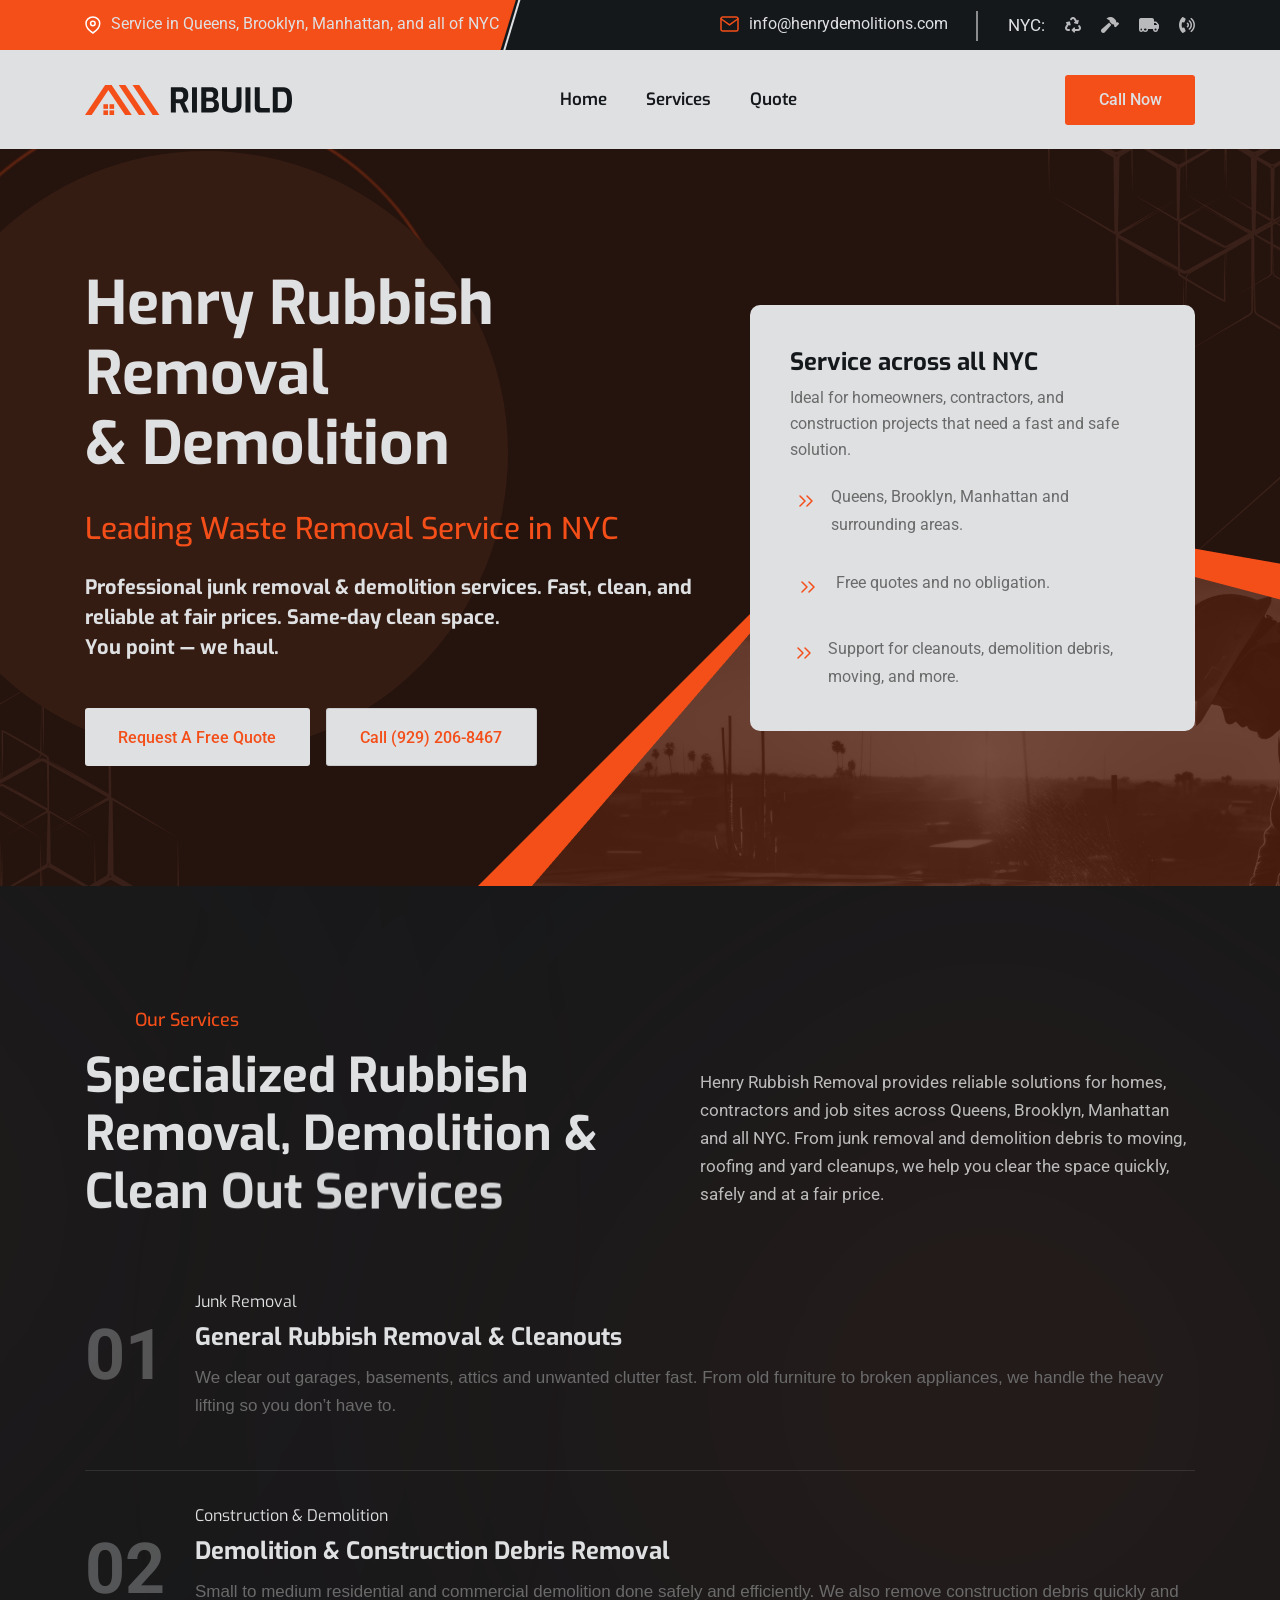
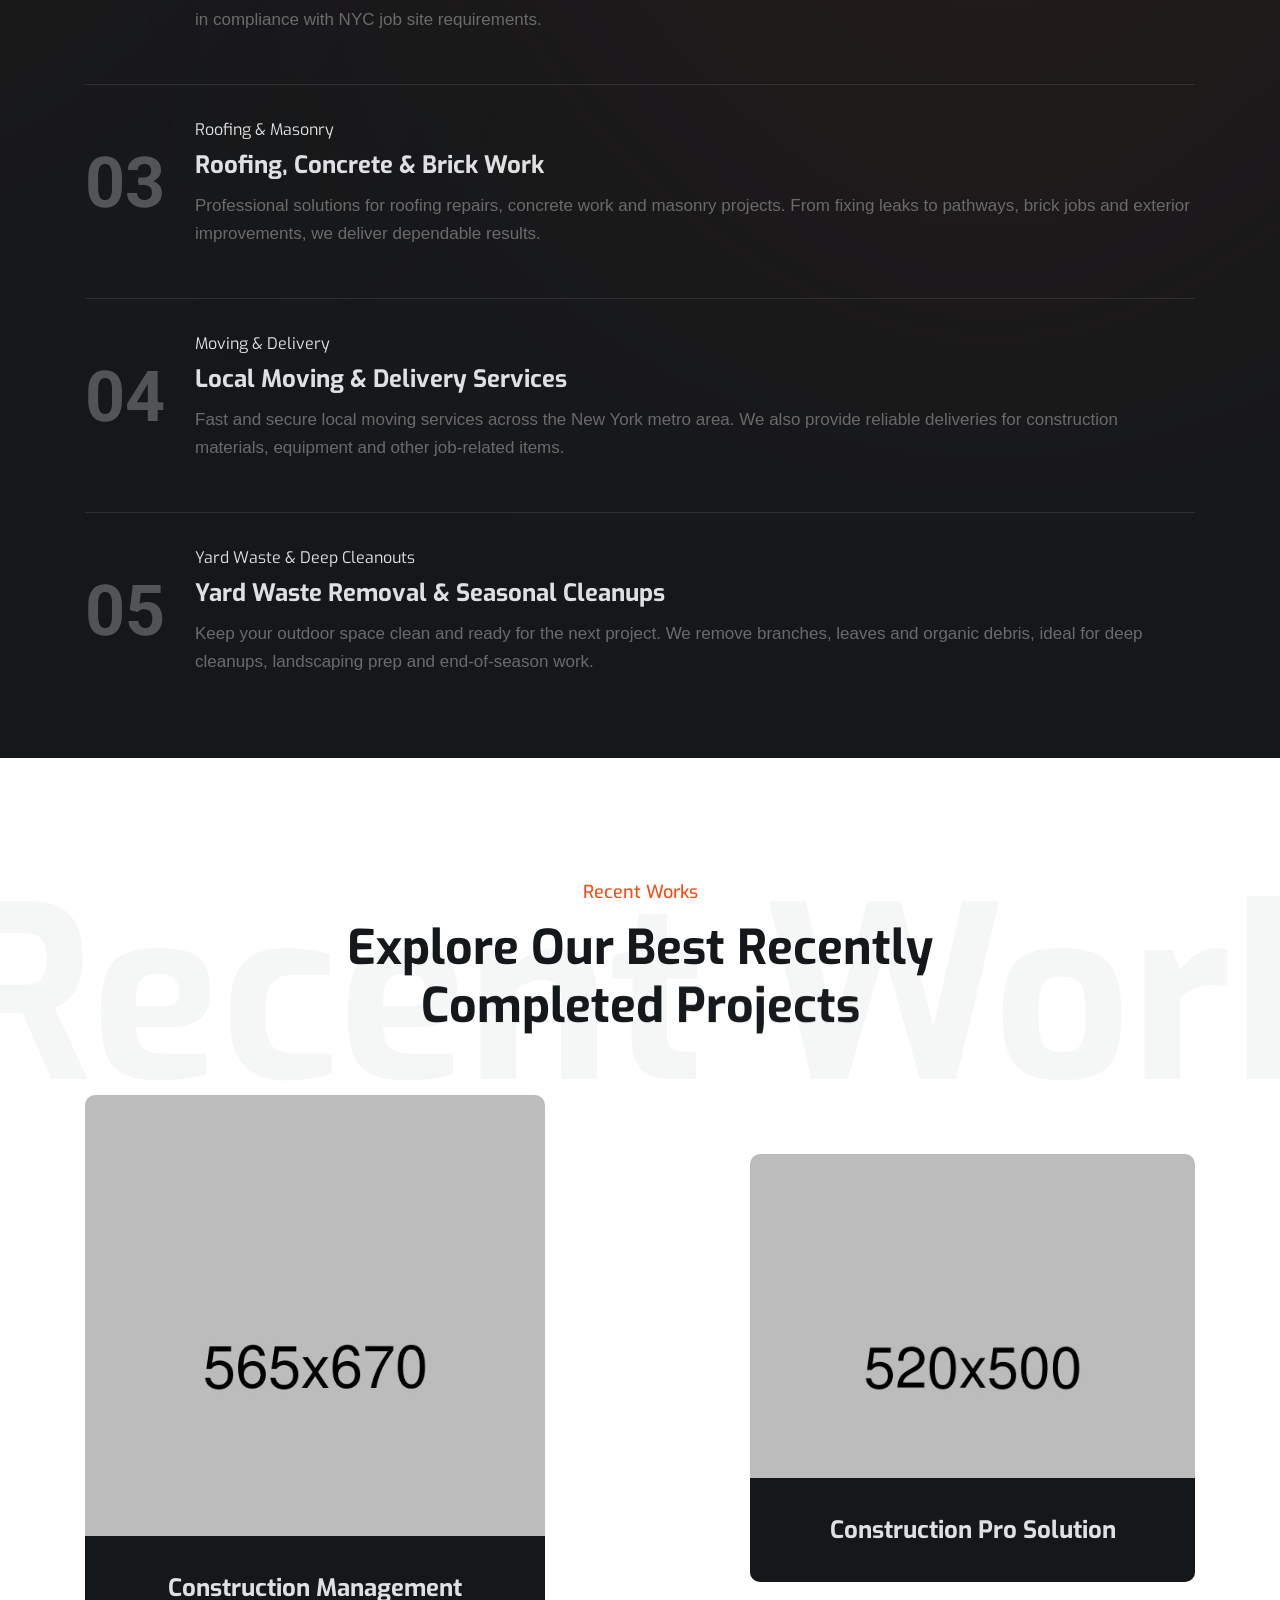
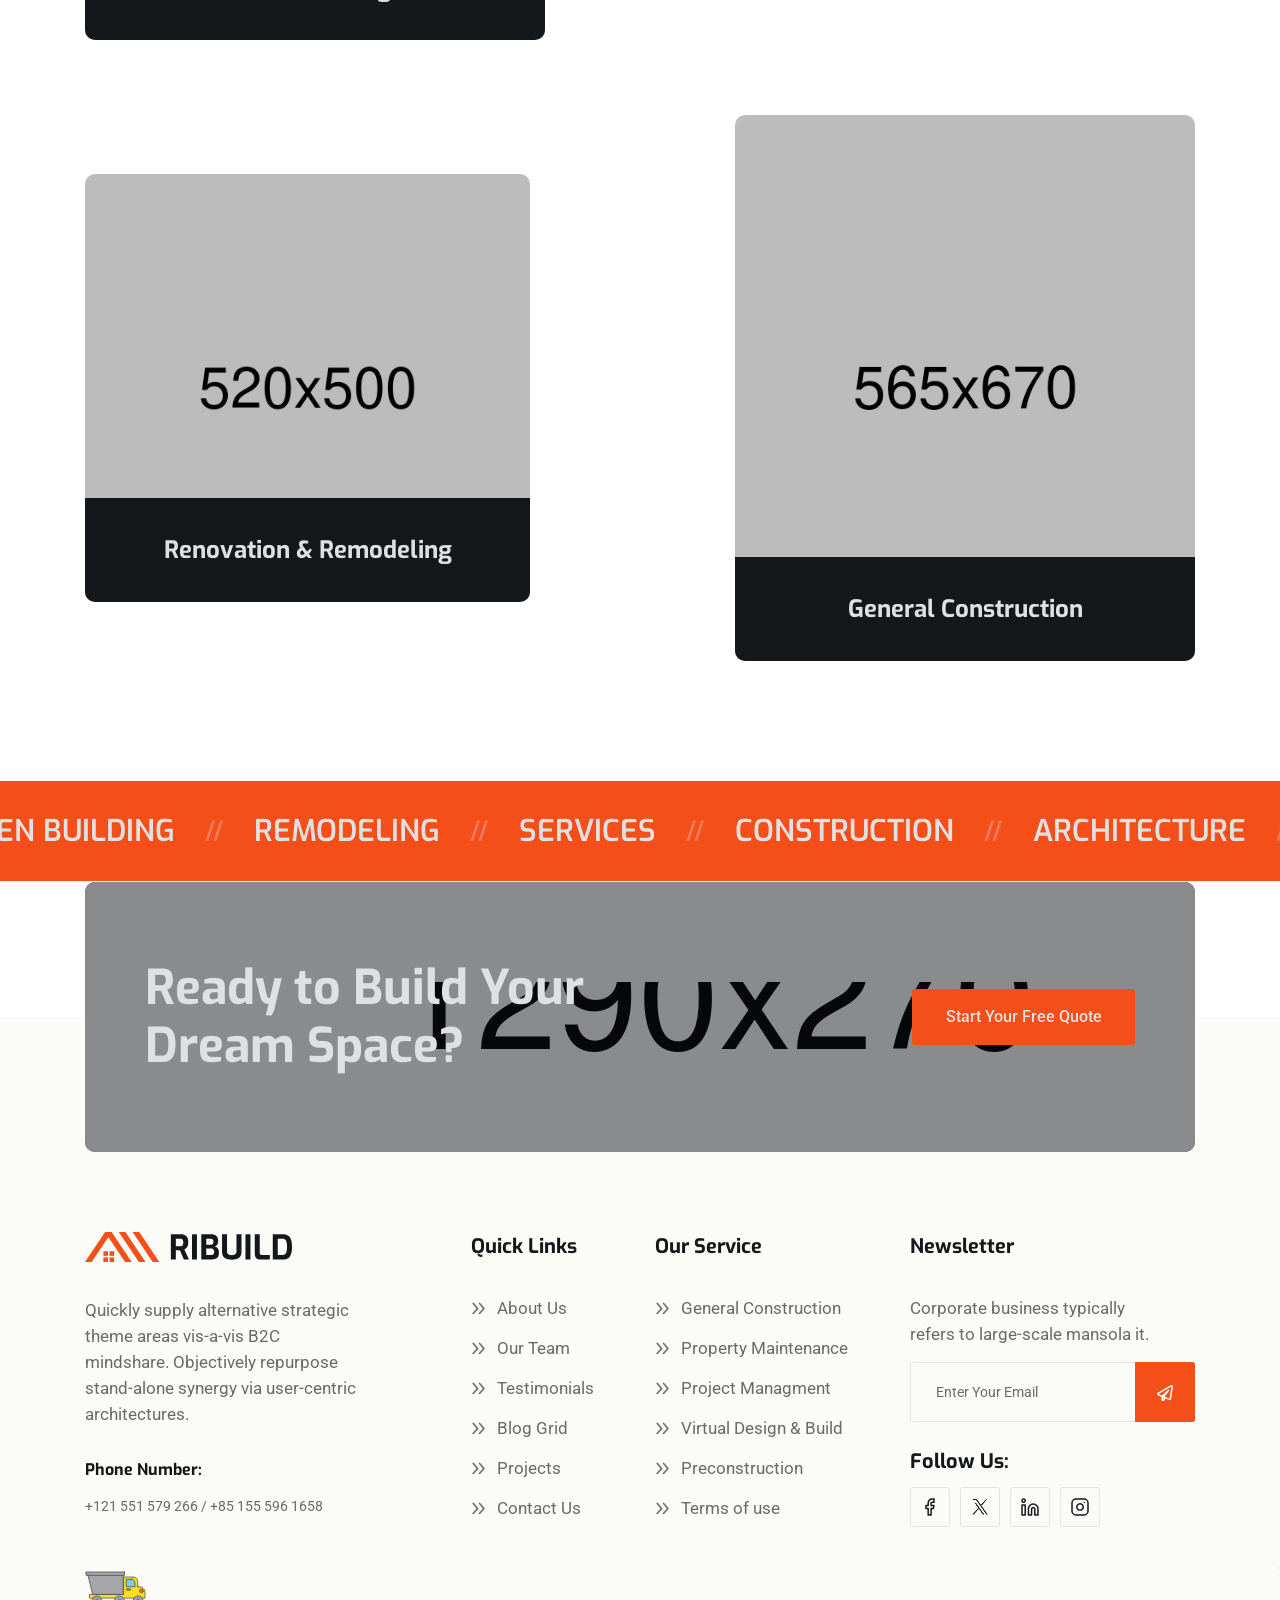
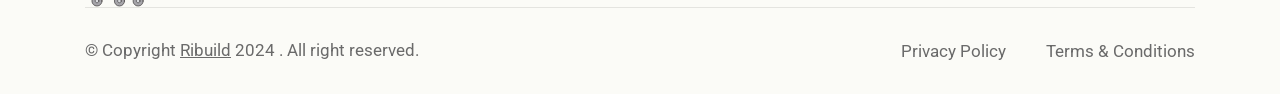
==== commit d02fcff4: "services ok" ====
--- a/index.html
+++ b/index.html
@@ -100,8 +100,8 @@
                     <div class="mobile-menu fix"></div>
                     <div class="offcanvas__social">
                         <h4 class="offcanvas__title mb-20">Henry Rubbish Removal</h4>
-                        <p class="mb-30">Servicio de remoción de desechos, demolición, clean outs y trabajos
-                            complementarios para Queens, Brooklyn, Manhattan y todo NYC.</p>
+                        <p class="mb-30">Waste removal, demolition, cleanouts, and related services for Queens,
+                            Brooklyn, Manhattan, and all of NYC.</p>
                         <ul class="header-top-socail-menu d-flex">
                             <li><a href="https://www.facebook.com/"><i class="fab fa-facebook-f"></i></a></li>
                             <li><a href="https://www.linkedin.com/"><i class="fa-brands fa-linkedin-in"></i></a></li>
@@ -113,14 +113,14 @@
                         <div class="header__btn-wrap">
                             <a href="contact.html" class="rr-btn__header d-sm-none mb-10 w-100">
                                 <span class="btn-wrap">
-                                    <span class="text-one">Llamar ahora</span>
-                                    <span class="text-two">Llamar ahora</span>
+                                    <span class="text-one">Call now</span>
+                                    <span class="text-two">Call now</span>
                                 </span>
                             </a>
                             <a href="https://themeforest.net/user/rrdevs/portfolio" class="rr-btn__header w-100">
                                 <span class="btn-wrap">
-                                    <span class="text-one">Presupuesto gratis</span>
-                                    <span class="text-two">Presupuesto gratis</span>
+                                    <span class="text-one">Request a free quote</span>
+                                    <span class="text-two">Request a free quote</span>
                                 </span>
                             </a>
                         </div>
@@ -156,7 +156,7 @@
                                                     stroke-linejoin="round" />
                                             </svg>
                                         </span>
-                                        Servicio en Queens, Brooklyn, Manhattan y todo NYC
+                                        Service in Queens, Brooklyn, Manhattan, and all of NYC
                                     </a>
                                 </li>
                             </ul>
@@ -176,7 +176,7 @@
                                                 stroke-linecap="round" stroke-linejoin="round" />
                                         </svg>
 
-                                        Llame ahora: (929) 206-8467
+                                        info@henrydemolitions.com
                                     </a>
                                 </div>
                                 <ul class="header__top-socail d-flex">
@@ -208,9 +208,9 @@
                             <div class="main-menu main-menu-3 onepagenav">
                                 <nav id="mobile-menu">
                                     <ul>
-                                        <li><a href="#banner">Inicio</a></li>
-                                        <li><a href="#services">Servicios</a></li>
-                                        <li><a href="#quote">Presupuesto</a></li>
+                                        <li><a href="#banner">Home</a></li>
+                                        <li><a href="#services">Services</a></li>
+                                        <li><a href="#quote">Quote</a></li>
                                     </ul>
                                 </nav>
                             </div>
@@ -222,8 +222,8 @@
                                     <div class="rr-header-contact-btn d-flex align-items-center d-none d-md-flex">
                                         <a href="tel:+19292068467" class="rr-btn__header">
                                             <span class="btn-wrap">
-                                                <span class="text-one">Llamar ahora</span>
-                                                <span class="text-two">Llamar ahora</span>
+                                                <span class="text-one">Call now</span>
+                                                <span class="text-two">Call now</span>
                                             </span>
                                         </a>
                                     </div>
@@ -264,23 +264,26 @@
                 <div class="row align-items-center">
                     <div class="col-lg-7">
                         <div class="banner-3__content">
-                            
-                            <h1 class="banner-3__content-title">Henry Rubbish Removal</h1>
-                            <h3 class="banner-3__content-subtitle">Servicio Líder de Remoción de Desechos en NYC</h3>
-                            <h6 class="banner-3__content-descrip mb-30">Soluciones integrales para hogares y proyectos de construcción en New York.
-                                Junk removal, demolición, clean outs, yard waste, moving, roofing y albañilería con
-                                atención rápida y profesional.</h6>
+
+                            <h1 class="banner-3__content-title">Henry Rubbish Removal <br>& Demolition</h1>
+                            <h3 class="banner-3__content-subtitle">Leading Waste Removal Service in NYC</h3>
+                            <h6 class="banner-3__content-descrip mb-30">
+                                Professional junk removal & demolition services. Fast, clean, and reliable at fair
+                                prices.
+                                Same-day clean space.<br>
+                                You point — we haul.
+                            </h6>
                             <div class="d-flex flex-wrap gap-3">
                                 <a href="#quote" class="rr-btn">
                                     <span class="btn-wrap">
-                                        <span class="text-one">Solicitar presupuesto gratuito</span>
-                                        <span class="text-two">Solicitar presupuesto gratuito</span>
+                                        <span class="text-one">Request a free quote</span>
+                                        <span class="text-two">Request a free quote</span>
                                     </span>
                                 </a>
                                 <a href="tel:+19292068467" class="rr-btn rr-btn__transparent">
                                     <span class="btn-wrap">
-                                        <span class="text-one">Llamar: (929) 206-8467</span>
-                                        <span class="text-two">Llamar: (929) 206-8467</span>
+                                        <span class="text-one">Call (929) 206-8467</span>
+                                        <span class="text-two">Call (929) 206-8467</span>
                                     </span>
                                 </a>
                             </div>
@@ -289,30 +292,31 @@
 
                     <div class="col-lg-5">
                         <div class="banner-3__from">
-                            <h4>Servicio en todo NYC</h4>
-                            <p>Ideal para propietarios, contratistas y proyectos de construcción que necesitan una
-                                solución rápida y segura.</p>
+                            <h4>Service across all NYC</h4>
+                            <p>Ideal for homeowners, contractors, and construction projects that need a fast and safe
+                                solution.</p>
 
                             <div class="support__list mb-minus-30">
                                 <div class="support__list-item d-flex mb-30">
                                     <div class="icon"><img src="assets/imgs/support/angle-right.svg" alt=""></div>
                                     <div class="text">
-                                        <p class="mb-0 text-start">Queens, Brooklyn, Manhattan y áreas cercanas.</p>
+                                        <p class="mb-0 text-start">Queens, Brooklyn, Manhattan and surrounding areas.
+                                        </p>
                                     </div>
                                 </div>
 
                                 <div class="support__list-item d-flex mb-30">
                                     <div class="icon"><img src="assets/imgs/support/angle-right.svg" alt=""></div>
                                     <div class="text">
-                                        <p class="mb-0 text-start">Presupuestos gratuitos y sin compromiso.</p>
+                                        <p class="mb-0 text-start">Free quotes and no obligation.</p>
                                     </div>
                                 </div>
 
                                 <div class="support__list-item d-flex mb-30">
                                     <div class="icon"><img src="assets/imgs/support/angle-right.svg" alt=""></div>
                                     <div class="text">
-                                        <p class="mb-0 text-start">Atención para clean outs, demolition debris, moving y
-                                            más.</p>
+                                        <p class="mb-0 text-start">Support for cleanouts, demolition debris, moving, and
+                                            more.</p>
                                     </div>
                                 </div>
                             </div>
@@ -333,24 +337,29 @@
                     <div class="service__shape-2 rr-shape-p-s_1 rr-upDown">
                         <div></div>
                     </div>
+
                     <div class="row mb-60 mb-sm-40 mb-xs-35 align-items-lg-end align-items-center">
                         <div class="col-xl-6">
                             <div class="section__title-wrapper text-center text-xl-start">
-                                <span class="section__subtitle justify-content-start mb-13"><span data-width="40px"
-                                        class="left-separetor"></span>Services</span>
+                                <span class="section__subtitle justify-content-start mb-13">
+                                    <span data-width="40px" class="left-separetor"></span>Our Services
+                                </span>
                                 <h2 class="section__title color-white title-animation text-capitalize mb-0 rr-br-hidden-xl"
-                                    data-cursor="-opaque">The Essence Of Building
-                                    <br> Construction Design
+                                    data-cursor="-opaque">
+                                    Specialized Rubbish Removal,
+                                    <br> Demolition & Clean Out Services
                                 </h2>
                             </div>
                         </div>
+
                         <div class="col-xl-6">
                             <div
                                 class="d-flex flex-column justify-content-xl-end mt-xs-20 mt-sm-20 mt-md-20 mt-lg-20 pl-45 rr-mb-13-hide-xl rr-pl-none-lg justify-content-center text-center text-xl-start">
-                                <p class="m-0 service__content-des rr-br-hidden-xl">At Ribuild, we are more than just a
-                                    construction company. We are your
-                                    <br> partners in turning visions into reality, dedicated to delivering superior
-                                    quality <br> and exceptional service every step of the way.
+                                <p class="m-0 service__content-des rr-br-hidden-xl">
+                                    Henry Rubbish Removal provides reliable solutions for homes, contractors and job
+                                    sites across Queens, Brooklyn, Manhattan and all NYC.
+                                    <br> From junk removal and demolition debris to moving, roofing and yard cleanups,
+                                    we help you clear the space quickly, safely and at a fair price.
                                 </p>
                             </div>
                         </div>
@@ -359,30 +368,77 @@
                     <div class="row">
                         <div class="col-12 image-reveal-hover-content">
                             <div class="service__list mb-minus-50" data-fx="8">
+
                                 <a class="service__list-item d-flex align-items-center mb-50 block__title"
                                     data-img="assets/imgs/service/service-1.jpg">
                                     <div class="number">01</div>
                                     <div class="text d-flex flex-column">
-                                        <span class="sub-t">Project Planning</span>
-                                        <h4 class="color-white mb-0 title">Project Planning</h4>
+                                        <span class="sub-t">Junk Removal</span>
+                                        <h4 class="color-white mb-0 title">General Rubbish Removal & Cleanouts</h4>
+                                        <p class="mb-0 color-white-600 mt-10">
+                                            We clear out garages, basements, attics and unwanted clutter fast. From old
+                                            furniture to broken appliances, we handle the heavy lifting so you don’t
+                                            have to.
+                                        </p>
                                     </div>
                                 </a>
+
                                 <a class="service__list-item d-flex align-items-center mb-50 block__title" data-fx="8"
                                     data-img="assets/imgs/service/service-1.jpg">
                                     <div class="number">02</div>
                                     <div class="text d-flex flex-column">
-                                        <span class="sub-t">Highest Standards</span>
-                                        <h4 class="color-white mb-0 title">Industrial Structure</h4>
+                                        <span class="sub-t">Construction & Demolition</span>
+                                        <h4 class="color-white mb-0 title">Demolition & Construction Debris Removal</h4>
+                                        <p class="mb-0 color-white-600 mt-10">
+                                            Small to medium residential and commercial demolition done safely and
+                                            efficiently. We also remove construction debris quickly and in compliance
+                                            with NYC job site requirements.
+                                        </p>
                                     </div>
                                 </a>
+
                                 <a class="service__list-item d-flex align-items-center mb-50 block__title" data-fx="8"
-                                    data-img="assets/imgs/service/service-1.jpg">
+                                    data-img="assets/imgs/service/service-3.jpg">
                                     <div class="number">03</div>
                                     <div class="text d-flex flex-column">
-                                        <span class="sub-t">Project Design</span>
-                                        <h4 class="color-white mb-0 title">Interior Design</h4>
+                                        <span class="sub-t">Roofing & Masonry</span>
+                                        <h4 class="color-white mb-0 title">Roofing, Concrete & Brick Work</h4>
+                                        <p class="mb-0 color-white-600 mt-10">
+                                            Professional solutions for roofing repairs, concrete work and masonry
+                                            projects. From fixing leaks to pathways, brick jobs and exterior
+                                            improvements, we deliver dependable results.
+                                        </p>
                                     </div>
                                 </a>
+
+                                <a class="service__list-item d-flex align-items-center mb-50 block__title" data-fx="8"
+                                    data-img="assets/imgs/service/service-4.jpg">
+                                    <div class="number">04</div>
+                                    <div class="text d-flex flex-column">
+                                        <span class="sub-t">Moving & Delivery</span>
+                                        <h4 class="color-white mb-0 title">Local Moving & Delivery Services</h4>
+                                        <p class="mb-0 color-white-600 mt-10">
+                                            Fast and secure local moving services across the New York metro area. We
+                                            also provide reliable deliveries for construction materials, equipment and
+                                            other job-related items.
+                                        </p>
+                                    </div>
+                                </a>
+
+                                <a class="service__list-item d-flex align-items-center mb-50 block__title" data-fx="8"
+                                    data-img="assets/imgs/service/service-5.jpg">
+                                    <div class="number">05</div>
+                                    <div class="text d-flex flex-column">
+                                        <span class="sub-t">Yard Waste & Deep Cleanouts</span>
+                                        <h4 class="color-white mb-0 title">Yard Waste Removal & Seasonal Cleanups</h4>
+                                        <p class="mb-0 color-white-600 mt-10">
+                                            Keep your outdoor space clean and ready for the next project. We remove
+                                            branches, leaves and organic debris, ideal for deep cleanups, landscaping
+                                            prep and end-of-season work.
+                                        </p>
+                                    </div>
+                                </a>
+
                             </div>
                         </div>
                     </div>
@@ -390,370 +446,12 @@
             </section>
             <!-- ! Service area end -->
 
-            <section class="service__what-we-do-3__text theme-bg-heading-primary">
+            <!-- <section class="service__what-we-do-3__text theme-bg-heading-primary">
                 <h2>CONSTRUCTION</h2>
-            </section>
-
-            <!-- what-we-do-3 area start -->
-            <section class="what-we-do-3 section-space__bottom section-space__top-80 theme-bg-heading-primary">
-                <div class="container">
-                    <div class="row align-items-center">
-                        <div class="col-lg-6">
-                            <div class="what-we-do-3__media pr-15 rr-pr-none-xl rr-mb-60-md">
-                                <img src="assets/imgs/what-we-do-3/what-we-do.jpg" alt="" class="img-fluid">
-                            </div>
-                        </div>
-                        <div class="col-lg-6">
-                            <div class="pl-40 rr-pl-none-xl">
-                                <div class="section__title-wrapper text-center text-lg-start mb-50 mb-sm-40 mb-xs-35">
-                                    <span class="section__subtitle justify-content-start mb-13"><span data-width="40px"
-                                            class="left-separetor"></span>What We Do</span>
-                                    <h2 class="section__title title-animation color-white text-capitalize mb-15 rr-br-hidden-xl"
-                                        data-cursor="-opaque">Upgrading Your Factory
-                                        <br>
-                                        Performance
-                                    </h2>
-                                    <p class="rr-br-hidden-xl what-we-do-3__content-p mb-0">Nulla et ipsum non justo
-                                        congue consequat. Pellentesque accumsan ante
-                                        <br> non ullamcorper imperdiet. Pellentque habitant morbi tristique senectus
-                                        <br> netus malesuada fames turpis egestas.
-                                    </p>
-                                </div>
-
-                                <div class="what-we-do-3__list pr-40 rr-pr-none-xl">
-                                    <a href="project-details.html">Metal Engineering
-                                        <svg width="12" height="12" viewBox="0 0 12 12" fill="none"
-                                            xmlns="http://www.w3.org/2000/svg">
-                                            <path
-                                                d="M11.2287 0L2.15853 0C1.73187 0 1.38491 0.346892 1.38491 0.773475C1.38491 1.20006 1.73187 1.54695 2.15853 1.54695L9.35794 1.54695L0.226813 10.6786C-0.0756043 10.981 -0.0756043 11.4709 0.226813 11.7732C0.52923 12.0756 1.01919 12.0756 1.32161 11.7732L10.4527 2.64154V9.83954C10.4527 10.2661 10.7997 10.613 11.2264 10.613C11.653 10.613 12 10.2661 12 9.83954V0.773475C12.0023 0.346892 11.6554 0 11.2287 0Z"
-                                                fill="#F44E19" />
-                                        </svg>
-                                    </a>
-                                    <a href="project-details.html">Project Planning
-                                        <svg width="12" height="12" viewBox="0 0 12 12" fill="none"
-                                            xmlns="http://www.w3.org/2000/svg">
-                                            <path
-                                                d="M11.2287 0L2.15853 0C1.73187 0 1.38491 0.346892 1.38491 0.773475C1.38491 1.20006 1.73187 1.54695 2.15853 1.54695L9.35794 1.54695L0.226813 10.6786C-0.0756043 10.981 -0.0756043 11.4709 0.226813 11.7732C0.52923 12.0756 1.01919 12.0756 1.32161 11.7732L10.4527 2.64154V9.83954C10.4527 10.2661 10.7997 10.613 11.2264 10.613C11.653 10.613 12 10.2661 12 9.83954V0.773475C12.0023 0.346892 11.6554 0 11.2287 0Z"
-                                                fill="#F44E19" />
-                                        </svg>
-                                    </a>
-                                    <a href="project-details.html">Corporate Building
-                                        <svg width="12" height="12" viewBox="0 0 12 12" fill="none"
-                                            xmlns="http://www.w3.org/2000/svg">
-                                            <path
-                                                d="M11.2287 0L2.15853 0C1.73187 0 1.38491 0.346892 1.38491 0.773475C1.38491 1.20006 1.73187 1.54695 2.15853 1.54695L9.35794 1.54695L0.226813 10.6786C-0.0756043 10.981 -0.0756043 11.4709 0.226813 11.7732C0.52923 12.0756 1.01919 12.0756 1.32161 11.7732L10.4527 2.64154V9.83954C10.4527 10.2661 10.7997 10.613 11.2264 10.613C11.653 10.613 12 10.2661 12 9.83954V0.773475C12.0023 0.346892 11.6554 0 11.2287 0Z"
-                                                fill="#F44E19" />
-                                        </svg>
-                                    </a>
-                                    <a href="project-details.html">Budget Planning
-                                        <svg width="12" height="12" viewBox="0 0 12 12" fill="none"
-                                            xmlns="http://www.w3.org/2000/svg">
-                                            <path
-                                                d="M11.2287 0L2.15853 0C1.73187 0 1.38491 0.346892 1.38491 0.773475C1.38491 1.20006 1.73187 1.54695 2.15853 1.54695L9.35794 1.54695L0.226813 10.6786C-0.0756043 10.981 -0.0756043 11.4709 0.226813 11.7732C0.52923 12.0756 1.01919 12.0756 1.32161 11.7732L10.4527 2.64154V9.83954C10.4527 10.2661 10.7997 10.613 11.2264 10.613C11.653 10.613 12 10.2661 12 9.83954V0.773475C12.0023 0.346892 11.6554 0 11.2287 0Z"
-                                                fill="#F44E19" />
-                                        </svg>
-                                    </a>
-                                    <a href="project-details.html">Industrial Building
-                                        <svg width="12" height="12" viewBox="0 0 12 12" fill="none"
-                                            xmlns="http://www.w3.org/2000/svg">
-                                            <path
-                                                d="M11.2287 0L2.15853 0C1.73187 0 1.38491 0.346892 1.38491 0.773475C1.38491 1.20006 1.73187 1.54695 2.15853 1.54695L9.35794 1.54695L0.226813 10.6786C-0.0756043 10.981 -0.0756043 11.4709 0.226813 11.7732C0.52923 12.0756 1.01919 12.0756 1.32161 11.7732L10.4527 2.64154V9.83954C10.4527 10.2661 10.7997 10.613 11.2264 10.613C11.653 10.613 12 10.2661 12 9.83954V0.773475C12.0023 0.346892 11.6554 0 11.2287 0Z"
-                                                fill="#F44E19" />
-                                        </svg>
-                                    </a>
-                                    <a href="project-details.html">Interior Design
-                                        <svg width="12" height="12" viewBox="0 0 12 12" fill="none"
-                                            xmlns="http://www.w3.org/2000/svg">
-                                            <path
-                                                d="M11.2287 0L2.15853 0C1.73187 0 1.38491 0.346892 1.38491 0.773475C1.38491 1.20006 1.73187 1.54695 2.15853 1.54695L9.35794 1.54695L0.226813 10.6786C-0.0756043 10.981 -0.0756043 11.4709 0.226813 11.7732C0.52923 12.0756 1.01919 12.0756 1.32161 11.7732L10.4527 2.64154V9.83954C10.4527 10.2661 10.7997 10.613 11.2264 10.613C11.653 10.613 12 10.2661 12 9.83954V0.773475C12.0023 0.346892 11.6554 0 11.2287 0Z"
-                                                fill="#F44E19" />
-                                        </svg>
-                                    </a>
-                                    <a href="project-details.html">Metal Works
-                                        <svg width="12" height="12" viewBox="0 0 12 12" fill="none"
-                                            xmlns="http://www.w3.org/2000/svg">
-                                            <path
-                                                d="M11.2287 0L2.15853 0C1.73187 0 1.38491 0.346892 1.38491 0.773475C1.38491 1.20006 1.73187 1.54695 2.15853 1.54695L9.35794 1.54695L0.226813 10.6786C-0.0756043 10.981 -0.0756043 11.4709 0.226813 11.7732C0.52923 12.0756 1.01919 12.0756 1.32161 11.7732L10.4527 2.64154V9.83954C10.4527 10.2661 10.7997 10.613 11.2264 10.613C11.653 10.613 12 10.2661 12 9.83954V0.773475C12.0023 0.346892 11.6554 0 11.2287 0Z"
-                                                fill="#F44E19" />
-                                        </svg>
-                                    </a>
-                                    <a href="project-details.html">Successful Project
-                                        <svg width="12" height="12" viewBox="0 0 12 12" fill="none"
-                                            xmlns="http://www.w3.org/2000/svg">
-                                            <path
-                                                d="M11.2287 0L2.15853 0C1.73187 0 1.38491 0.346892 1.38491 0.773475C1.38491 1.20006 1.73187 1.54695 2.15853 1.54695L9.35794 1.54695L0.226813 10.6786C-0.0756043 10.981 -0.0756043 11.4709 0.226813 11.7732C0.52923 12.0756 1.01919 12.0756 1.32161 11.7732L10.4527 2.64154V9.83954C10.4527 10.2661 10.7997 10.613 11.2264 10.613C11.653 10.613 12 10.2661 12 9.83954V0.773475C12.0023 0.346892 11.6554 0 11.2287 0Z"
-                                                fill="#F44E19" />
-                                        </svg>
-                                    </a>
-                                </div>
-                            </div>
-                        </div>
-                    </div>
-                </div>
-            </section>
-            <!-- what-we-do-3 area end -->
+            </section> -->
         </div>
 
-        <!-- our-professional -->
-        <section class="our-professional section-space">
-            <div class="container">
-                <div class="row">
-                    <div class="col-12">
-                        <div class="section__title-wrapper text-center mb-60 mb-sm-40 mb-xs-35">
-                            <span class="section__subtitle justify-content-center mb-13 ml-0"><span data-width="40px"
-                                    class="left-separetor"></span>Our Professionals<span data-width="40px"
-                                    class="right-separetor"></span></span>
-                            <h2 class="section__title title-animation text-capitalize rr-br-hidden-md"
-                                data-cursor="-opaque">Experienced & Professional Team</h2>
-                        </div>
-                    </div>
-                </div>
-
-                <div class="row mb-minus-30">
-                    <div class="col-xl-3 col-md-6">
-                        <div class="our-professional__item mb-30">
-                            <a href="team-details.html" class="our-professional__item-media d-block"
-                                data-cursor-text="View">
-                                <img src="assets/imgs/our-professional/team-1.jpg" alt="image not found"
-                                    class="img-fluid">
-                            </a>
-
-                            <div class="our-professional__item-socail d-flex flex-wrap flex-column">
-                                <a href="https://www.instagram.com/"><img
-                                        src="assets/imgs/our-professional/instagram.svg" alt=""></a>
-                                <a href=""><img src="assets/imgs/our-professional/linkedin.svg" alt=""></a>
-                                <a href="https://dribbble.com/"><img src="./assets/imgs/our-professional/twitter.svg"
-                                        alt=""></a>
-                                <a href="https://www.facebook.com"><img src="assets/imgs/our-professional/facebook.svg"
-                                        alt=""></a>
-                            </div>
-                            <div
-                                class="our-professional__item__content d-flex align-items-center justify-content-center text-center">
-
-                                <div class="our-professional__item-text">
-                                    <h4 class="our-professional__item-title text-center rr-fw-bold  mb-0"><a
-                                            href="team-details.html">Alex Jonsion</a></h4>
-                                    <span class="our-professional__item-subtitle text-center">CEO - Co Funder</span>
-                                </div>
-                            </div>
-                            <div class="our-professional__item-to-plus">
-                                <button>+</button>
-                            </div>
-                        </div>
-                    </div>
-                    <div class="col-xl-3 col-md-6">
-                        <div class="our-professional__item mb-30">
-                            <a href="team-details.html" class="our-professional__item-media d-block"
-                                data-cursor-text="View">
-                                <img src="assets/imgs/our-professional/team-2.jpg" alt="image not found"
-                                    class="img-fluid">
-                            </a>
-
-                            <div class="our-professional__item-socail d-flex flex-wrap flex-column">
-                                <a href="https://www.instagram.com/"><img
-                                        src="assets/imgs/our-professional/instagram.svg" alt=""></a>
-                                <a href=""><img src="assets/imgs/our-professional/linkedin.svg" alt=""></a>
-                                <a href="https://dribbble.com/"><img src="./assets/imgs/our-professional/twitter.svg"
-                                        alt=""></a>
-                                <a href="https://www.facebook.com"><img src="assets/imgs/our-professional/facebook.svg"
-                                        alt=""></a>
-                            </div>
-                            <div
-                                class="our-professional__item__content d-flex align-items-center justify-content-center text-center">
-
-                                <div class="our-professional__item-text">
-                                    <h4 class="our-professional__item-title text-center rr-fw-bold  mb-0"><a
-                                            href="team-details.html">Eduard Nail</a></h4>
-                                    <span class="our-professional__item-subtitle text-center">Architect</span>
-                                </div>
-                            </div>
-                            <div class="our-professional__item-to-plus">
-                                <button>+</button>
-                            </div>
-                        </div>
-                    </div>
-                    <div class="col-xl-3 col-md-6">
-                        <div class="our-professional__item mb-30">
-                            <a href="team-details.html" class="our-professional__item-media d-block"
-                                data-cursor-text="View">
-                                <img src="assets/imgs/our-professional/team-3.jpg" alt="image not found"
-                                    class="img-fluid">
-                            </a>
-
-                            <div class="our-professional__item-socail d-flex flex-wrap flex-column">
-                                <a href="https://www.instagram.com/"><img
-                                        src="assets/imgs/our-professional/instagram.svg" alt=""></a>
-                                <a href=""><img src="assets/imgs/our-professional/linkedin.svg" alt=""></a>
-                                <a href="https://dribbble.com/"><img src="./assets/imgs/our-professional/twitter.svg"
-                                        alt=""></a>
-                                <a href="https://www.facebook.com"><img src="assets/imgs/our-professional/facebook.svg"
-                                        alt=""></a>
-                            </div>
-                            <div
-                                class="our-professional__item__content d-flex align-items-center justify-content-center text-center">
-
-                                <div class="our-professional__item-text">
-                                    <h4 class="our-professional__item-title text-center rr-fw-bold  mb-0"><a
-                                            href="team-details.html">Jason Joy</a></h4>
-                                    <span class="our-professional__item-subtitle text-center">Contractor </span>
-                                </div>
-                            </div>
-                            <div class="our-professional__item-to-plus">
-                                <button>+</button>
-                            </div>
-                        </div>
-                    </div>
-                    <div class="col-xl-3 col-md-6">
-                        <div class="our-professional__item mb-30">
-                            <a href="team-details.html" class="our-professional__item-media d-block"
-                                data-cursor-text="View">
-                                <img src="assets/imgs/our-professional/team-4.jpg" alt="image not found"
-                                    class="img-fluid">
-                            </a>
-
-                            <div class="our-professional__item-socail d-flex flex-wrap flex-column">
-                                <a href="https://www.instagram.com/"><img
-                                        src="assets/imgs/our-professional/instagram.svg" alt=""></a>
-                                <a href=""><img src="assets/imgs/our-professional/linkedin.svg" alt=""></a>
-                                <a href="https://dribbble.com/"><img src="./assets/imgs/our-professional/twitter.svg"
-                                        alt=""></a>
-                                <a href="https://www.facebook.com"><img src="assets/imgs/our-professional/facebook.svg"
-                                        alt=""></a>
-                            </div>
-                            <div
-                                class="our-professional__item__content d-flex align-items-center justify-content-center text-center">
-
-                                <div class="our-professional__item-text">
-                                    <h4 class="our-professional__item-title text-center rr-fw-bold  mb-0"><a
-                                            href="team-details.html">Laura Lepia</a></h4>
-                                    <span class="our-professional__item-subtitle text-center">Roof Designer</span>
-                                </div>
-                            </div>
-                            <div class="our-professional__item-to-plus">
-                                <button>+</button>
-                            </div>
-                        </div>
-                    </div>
-                </div>
-            </div>
-        </section>
-        <!-- our-professional -->
-
-        <!-- support area start -->
-        <section class="support section-space section-bg-5">
-            <div class="container">
-                <div class="row">
-                    <div class="col-lg-6">
-                        <div class="section__title-wrapper text-center text-lg-start">
-                            <span class="section__subtitle justify-content-start mb-13"><span data-width="40px"
-                                    class="left-separetor"></span>Support</span>
-                            <h2 class="section__title title-animation text-capitalize mb-40 rr-br-hidden-xl"
-                                data-cursor="-opaque">Integrated Building Design <br>
-                                For Enhanced Efficiency</h2>
-
-                            <div class="support__list mb-minus-30">
-                                <div class="support__list-item d-flex mb-30">
-                                    <div class="icon"><img src="assets/imgs/support/angle-right.svg" alt=""></div>
-                                    <div class="text">
-                                        <p class="mb-0 rr-br-hidden-xl text-start">Vivamus eget tristique purus. Mauris
-                                            rhoncus sem non lorem aliquet varius.
-                                            <br> Aliquam non odio et arcu ullamcorper efficitur.
-                                        </p>
-                                    </div>
-                                </div>
-                                <div class="support__list-item d-flex mb-30">
-                                    <div class="icon"><img src="assets/imgs/support/angle-right.svg" alt=""></div>
-                                    <div class="text">
-                                        <p class="mb-0 rr-br-hidden-xl text-start">Suspendisse facilisis dolor id turpis
-                                            varius malesuada. Morbi egestas libero
-                                            <br> ac consectetur interdum uisque.
-                                        </p>
-                                    </div>
-                                </div>
-                            </div>
-                        </div>
-                    </div>
-                    <div class="col-lg-6">
-                        <div class="pl-30 rr-pl-none-xl rr-mt-60-md">
-                            <div class="rr__faq">
-                                <div class="accordion" id="accordionExample">
-                                    <div class="accordion-item">
-                                        <h5 class="accordion-header" id="headingOne">
-                                            <button class="accordion-button collapsed" type="button"
-                                                data-bs-toggle="collapse" data-bs-target="#collapseOne"
-                                                aria-expanded="true" aria-controls="collapseOne">
-                                                What Are The Charges of Renovation?
-                                            </button>
-                                        </h5>
-                                        <div id="collapseOne" class="accordion-collapse collapse"
-                                            aria-labelledby="headingOne" data-bs-parent="#accordionExample">
-                                            <div class="accordion-body">
-                                                <p>Our services are designed to help businesses leverage technology to
-                                                    streamline operation’s, improve efficiency.</p>
-                                            </div>
-                                        </div>
-                                    </div>
-
-                                    <div class="accordion-item">
-                                        <h5 class="accordion-header" id="headingTwo">
-                                            <button class="accordion-button" type="button" data-bs-toggle="collapse"
-                                                data-bs-target="#collapseTwo" aria-expanded="true"
-                                                aria-controls="collapseTwo">
-                                                What is Project Timing in Construction?
-                                            </button>
-                                        </h5>
-                                        <div id="collapseTwo" class="accordion-collapse collapse show"
-                                            aria-labelledby="headingTwo" data-bs-parent="#accordionExample">
-                                            <div class="accordion-body">
-                                                <p>Our services are designed to help businesses leverage technology to
-                                                    streamline operation’s, improve efficiency.</p>
-                                            </div>
-                                        </div>
-                                    </div>
-
-                                    <div class="accordion-item">
-                                        <h5 class="accordion-header" id="headingThere">
-                                            <button class="accordion-button collapsed" type="button"
-                                                data-bs-toggle="collapse" data-bs-target="#collapseThere"
-                                                aria-expanded="true" aria-controls="collapseThere">
-                                                How to contact our Support Team?
-                                            </button>
-                                        </h5>
-                                        <div id="collapseThere" class="accordion-collapse collapse"
-                                            aria-labelledby="headingThere" data-bs-parent="#accordionExample">
-                                            <div class="accordion-body">
-                                                <p>Our services are designed to help businesses leverage technology to
-                                                    streamline operation’s, improve efficiency.</p>
-                                            </div>
-                                        </div>
-                                    </div>
-
-                                    <div class="accordion-item">
-                                        <h5 class="accordion-header" id="headingFour">
-                                            <button class="accordion-button collapsed" type="button"
-                                                data-bs-toggle="collapse" data-bs-target="#collapseFour"
-                                                aria-expanded="true" aria-controls="collapseFour">
-                                                How Are Construction Permits Obtained?
-                                            </button>
-                                        </h5>
-                                        <div id="collapseFour" class="accordion-collapse collapse"
-                                            aria-labelledby="headingFour" data-bs-parent="#accordionExample">
-                                            <div class="accordion-body">
-                                                <p>Our services are designed to help businesses leverage technology to
-                                                    streamline operation’s, improve efficiency.</p>
-                                            </div>
-                                        </div>
-                                    </div>
-                                </div>
-                            </div>
-                        </div>
-                    </div>
-                </div>
-            </div>
-        </section>
-        <!-- support area end -->
-
-        <!-- recent-works area start -->
+        <!-- ! recent-works area start -->
         <section id="portfolio" class="recent-works section-space overflow-hidden">
             <div class="container position-relative z-1 b-t__scroll-container">
                 <!--data-target="b-t__scroll-container"-->
@@ -822,9 +520,9 @@
                 </div>
             </div>
         </section>
-        <!-- recent-works area end -->
-
-        <!-- text-slider area start -->
+        <!-- ! recent-works area end -->
+
+        <!-- ! text-slider area start -->
         <section class="text-slider text-slider__section-space position-relative theme-bg-primary overflow-hidden">
             <div class="text-slider__slider carouselTicker carouselTicker-nav">
                 <ul class="carouselTicker__list">
@@ -999,563 +697,9 @@
                 </ul>
             </div>
         </section>
-        <!-- text-slider area end -->
-
-        <div class="clients-testimonial theme-bg-heading-primary overflow-hidden section-space"
-            data-background="./assets/imgs/clients-testimonial/background.png">
-            <div class="container">
-                <div class="clients-testimonial__shape">
-                    <img src="./assets/imgs/clients-testimonial/shape.png" alt="">
-                </div>
-                <div class="row">
-                    <div class="col-xl-6">
-                        <div class="clients-testimonial__content">
-                            <span class="section__subtitle justify-content-start mb-13"><span data-width="40px"
-                                    class="left-separetor"></span>Clients Testimonials</span>
-                            <h2 class="section__title title-animation text-white text-capitalize mb-15 rr-br-hidden-md"
-                                data-cursor="-opaque">What People Say About Our Company</h2>
-                            <p>We are an architecture firm with a focus beautiful but functional design. At its heart,
-                                we believe in design is about usability and accessibility these are the guiding
-                                principles for our work.</p>
-                        </div>
-                    </div>
-
-                    <div class="col-xl-6">
-                        <div class="clients-testimonial__slider-wrapper position-relative">
-                            <div class="swiper clients-testimonial__slider">
-                                <div class="swiper-wrapper">
-                                    <div class="swiper-slide">
-                                        <div class="clients-testimonial__item">
-                                            <div class="clients-testimonial__rating">
-                                                <img src="./assets/imgs/clients-testimonial/star.png"
-                                                    alt="image not found">
-                                                <img src="./assets/imgs/clients-testimonial/star.png"
-                                                    alt="image not found">
-                                                <img src="./assets/imgs/clients-testimonial/star.png"
-                                                    alt="image not found">
-                                                <img src="./assets/imgs/clients-testimonial/star.png"
-                                                    alt="image not found">
-                                                <img src="./assets/imgs/clients-testimonial/star.png"
-                                                    alt="image not found">
-                                            </div>
-
-                                            <p class="mb-0">Effective testimonials go beyond a simple quote that
-                                                proclaims your target greatness. They need to resonate with your target
-                                                audience and the people who could also potentially benefit from the work
-                                                you do in the future. The best testimonials tell a story with friction
-                                                and resolution.</p>
-                                            <div class="clients-testimonial__wrapper">
-                                                <div class="clients-testimonial__author">
-                                                    <img src="./assets/imgs/clients-testimonial/author.png"
-                                                        alt="image not found">
-                                                </div>
-                                                <div class="clients-testimonial__text">
-                                                    <h6>Jackin Martinez</h6>
-                                                    <span>UX/UI Designer</span>
-                                                </div>
-                                            </div>
-                                        </div>
-                                    </div>
-                                </div>
-                            </div>
-                            <div class="clients-testimonial__slider__arrow">
-                                <button class="clients-testimonial__slider__arrow-prev">
-                                    <svg width="18" height="12" viewBox="0 0 18 12" fill="none"
-                                        xmlns="http://www.w3.org/2000/svg">
-                                        <path d="M17 6L1 6" stroke="#15181B" stroke-width="1.5" stroke-linecap="round"
-                                            stroke-linejoin="round" />
-                                        <path d="M5.66667 11L1 6L5.66667 1" stroke="#15181B" stroke-width="1.5"
-                                            stroke-linecap="round" stroke-linejoin="round" />
-                                    </svg>
-                                </button>
-                                <button class="clients-testimonial__slider__arrow-next">
-                                    <svg width="18" height="12" viewBox="0 0 18 12" fill="none"
-                                        xmlns="http://www.w3.org/2000/svg">
-                                        <path d="M0.999999 6L17 6" stroke="#15181B" stroke-width="1.5"
-                                            stroke-linecap="round" stroke-linejoin="round" />
-                                        <path d="M12.3333 11L17 6L12.3333 1" stroke="#15181B" stroke-width="1.5"
-                                            stroke-linecap="round" stroke-linejoin="round" />
-                                    </svg>
-                                </button>
-                            </div>
-                        </div>
-                    </div>
-                </div>
-            </div>
-        </div>
-
-        <!-- pricing area start -->
-        <section id="pricing" class="pricing section-space section-bg-1 overflow-hidden">
-            <div class="container rr-shape-p-c_1">
-                <div class="why-choose-us__shape d-none d-lg-block">
-                    <div class="pricing__shape-1 rr-shape-p-s_1 rr-upDown"><img src="assets/imgs/pricing/shape-1.png"
-                            alt="image not found"></div>
-                    <div class="pricing__shape-2 rr-shape-p-s_1 rr-downUp"><img src="assets/imgs/pricing/shape-2.png"
-                            alt="image not found"></div>
-                    <div class="pricing__shape-3 rr-shape-p-s_1 rr-upDown"><img src="assets/imgs/pricing/shape-3.png"
-                            alt="image not found"></div>
-                    <div class="pricing__shape-4 rr-shape-p-s_1 rr-upDown"><img src="assets/imgs/pricing/shape-4.png"
-                            alt="image not found"></div>
-                    <div class="pricing__shape-5 rr-shape-p-s_1 rr-downUp"><img src="assets/imgs/pricing/shape-5.png"
-                            alt="image not found"></div>
-                </div>
-                <div class="row mb-60 mb-sm-40 mb-xs-35 align-items-lg-end align-items-center">
-                    <div class="col-xl-6">
-                        <div class="section__title-wrapper text-center text-xl-start">
-                            <span class="section__subtitle justify-content-start mb-13"><span data-width="40px"
-                                    class="left-separetor"></span>Pricing Plan</span>
-                            <h2 class="section__title title-animation text-capitalize mb-0 rr-br-hidden-md"
-                                data-cursor="-opaque">Choose Right Pricing
-                                <br> Plan For You
-                            </h2>
-                        </div>
-                    </div>
-                    <div class="col-xl-6">
-                        <div
-                            class="d-flex justify-content-xl-end mt-xs-25 mt-sm-25 mt-md-25 mt-lg-25 justify-content-center">
-                            <div class="pricing__toggler_button mb-40 d-flex justify-content-center wow fadeIn animated"
-                                data-wow-delay=".5s">
-                                <div class="pricing__shape-arrow-down rr-shape-p-s_1 rr-downUp"><img
-                                        src="assets/imgs/pricing/arrow-down.png" alt="image not found"></div>
-                                <button class="toggler active" id="monthly-btn">Monthly</button>
-                                <div class="toggle">
-                                    <input type="checkbox" id="switcher" class="check">
-                                    <b class="b switch"></b>
-                                </div>
-                                <button class="toggler" id="yearly-btn">Yearly</button>
-                            </div>
-                        </div>
-                    </div>
-                </div>
-
-                <div class="row mb-minus-30">
-                    <div class="col-xl-4 col-md-6">
-                        <div class="pricing__card overflow-hidden mb-30 wow clip-t-b"
-                            data-background="assets/imgs/pricing/bottom-shape.png">
-                            <div class="pricing__card-image mb-40"><img src="assets/imgs/pricing/home.png" alt=""></div>
-                            <h4 class="pricing__card-title rr-fw-sbold"><span>Basic</span></h4>
-                            <div class="pricing__card-price mb-30 pb-30">
-                                <h2 data-yearly='<span class="price">$199.<span>00</span></span>
-                                <span class="month-year">PER YEARLY</span>' data-monthly='<span class="price">$99.<span>00</span></span>
-                                <span class="month-year">PER MONTH</span>' class="d-flex flex-column">
-                                    <span class="price">$99.<span>00</span></span>
-                                    <span class="month-year">PER MONTH</span>
-                                </h2>
-                            </div>
-
-                            <div class="pricing__card-body mb-40">
-                                <ul>
-                                    <li>
-                                        <svg width="20" height="20" viewBox="0 0 20 20" fill="none"
-                                            xmlns="http://www.w3.org/2000/svg">
-                                            <circle cx="10" cy="10" r="10" fill="#F44E19" />
-                                            <path d="M15 7L8.125 13L5 10.2727" stroke="white" stroke-width="1.5"
-                                                stroke-linecap="round" stroke-linejoin="round" />
-                                        </svg>
-                                        Construction Hourly Rate
-                                    </li>
-                                    <li>
-                                        <svg width="20" height="20" viewBox="0 0 20 20" fill="none"
-                                            xmlns="http://www.w3.org/2000/svg">
-                                            <circle cx="10" cy="10" r="10" fill="#F44E19" />
-                                            <path d="M15 7L8.125 13L5 10.2727" stroke="white" stroke-width="1.5"
-                                                stroke-linecap="round" stroke-linejoin="round" />
-                                        </svg>
-                                        Remodel Or Home Addition
-                                    </li>
-                                    <li>
-                                        <svg width="20" height="20" viewBox="0 0 20 20" fill="none"
-                                            xmlns="http://www.w3.org/2000/svg">
-                                            <circle cx="10" cy="10" r="10" fill="#F44E19" />
-                                            <path d="M15 7L8.125 13L5 10.2727" stroke="white" stroke-width="1.5"
-                                                stroke-linecap="round" stroke-linejoin="round" />
-                                        </svg>
-                                        Limitless Concepts
-                                    </li>
-                                    <li class="not_included">
-                                        <svg width="20" height="20" viewBox="0 0 20 20" fill="none"
-                                            xmlns="http://www.w3.org/2000/svg">
-                                            <circle cx="10" cy="10" r="10" fill="#F44E19" />
-                                            <path d="M15 7L8.125 13L5 10.2727" stroke="white" stroke-width="1.5"
-                                                stroke-linecap="round" stroke-linejoin="round" />
-                                        </svg>
-                                        Architectural Plans
-                                    </li>
-                                    <li class="not_included">
-                                        <svg width="20" height="20" viewBox="0 0 20 20" fill="none"
-                                            xmlns="http://www.w3.org/2000/svg">
-                                            <circle cx="10" cy="10" r="10" fill="#F44E19" />
-                                            <path d="M15 7L8.125 13L5 10.2727" stroke="white" stroke-width="1.5"
-                                                stroke-linecap="round" stroke-linejoin="round" />
-                                        </svg>
-                                        Economic Market Survey
-                                    </li>
-                                </ul>
-                            </div>
-
-                            <a href="index.html" class="rr-btn rr-btn__transparent">
-                                <span class="btn-wrap">
-                                    <span class="text-one">Purchase Now</span>
-                                    <span class="text-two">Purchase Now</span>
-                                </span>
-                            </a>
-                        </div>
-                    </div>
-                    <div class="col-xl-4 col-md-6">
-                        <div class="pricing__card pricing__card-standard overflow-hidden mb-30 wow clip-t-b"
-                            data-background="assets/imgs/pricing/bottom-shape__white.png">
-                            <div class="pricing__card-image mb-40"><img src="assets/imgs/pricing/home.png" alt=""></div>
-                            <h4 class="pricing__card-title rr-fw-sbold"><span>Premium</span></h4>
-                            <div class="pricing__card-price mb-30 pb-30">
-                                <h2 data-yearly='<span class="price">$215.<span>00</span></span>
-                                <span class="month-year">PER YEARLY</span>' data-monthly='<span class="price">$115.<span>00</span></span>
-                                <span class="month-year">PER MONTH</span>' class="d-flex flex-column">
-                                    <span class="price">$115.<span>00</span></span>
-                                    <span class="month-year">PER MONTH</span>
-                                </h2>
-                            </div>
-
-                            <div class="pricing__card-body mb-40">
-                                <ul>
-                                    <li>
-                                        <svg width="20" height="20" viewBox="0 0 20 20" fill="none"
-                                            xmlns="http://www.w3.org/2000/svg">
-                                            <circle cx="10" cy="10" r="10" fill="#F44E19" />
-                                            <path d="M15 7L8.125 13L5 10.2727" stroke="white" stroke-width="1.5"
-                                                stroke-linecap="round" stroke-linejoin="round" />
-                                        </svg>
-                                        Construction Hourly Rate
-                                    </li>
-                                    <li>
-                                        <svg width="20" height="20" viewBox="0 0 20 20" fill="none"
-                                            xmlns="http://www.w3.org/2000/svg">
-                                            <circle cx="10" cy="10" r="10" fill="#F44E19" />
-                                            <path d="M15 7L8.125 13L5 10.2727" stroke="white" stroke-width="1.5"
-                                                stroke-linecap="round" stroke-linejoin="round" />
-                                        </svg>
-                                        Remodel Or Home Addition
-                                    </li>
-                                    <li>
-                                        <svg width="20" height="20" viewBox="0 0 20 20" fill="none"
-                                            xmlns="http://www.w3.org/2000/svg">
-                                            <circle cx="10" cy="10" r="10" fill="#F44E19" />
-                                            <path d="M15 7L8.125 13L5 10.2727" stroke="white" stroke-width="1.5"
-                                                stroke-linecap="round" stroke-linejoin="round" />
-                                        </svg>
-                                        Limitless Concepts
-                                    </li>
-                                    <li>
-                                        <svg width="20" height="20" viewBox="0 0 20 20" fill="none"
-                                            xmlns="http://www.w3.org/2000/svg">
-                                            <circle cx="10" cy="10" r="10" fill="#F44E19" />
-                                            <path d="M15 7L8.125 13L5 10.2727" stroke="white" stroke-width="1.5"
-                                                stroke-linecap="round" stroke-linejoin="round" />
-                                        </svg>
-                                        Architectural Plans
-                                    </li>
-                                    <li class="not_included">
-                                        <svg width="20" height="20" viewBox="0 0 20 20" fill="none"
-                                            xmlns="http://www.w3.org/2000/svg">
-                                            <circle cx="10" cy="10" r="10" fill="#F44E19" />
-                                            <path d="M15 7L8.125 13L5 10.2727" stroke="white" stroke-width="1.5"
-                                                stroke-linecap="round" stroke-linejoin="round" />
-                                        </svg>
-                                        Economic Market Survey
-                                    </li>
-                                </ul>
-                            </div>
-
-                            <a href="index.html" class="rr-btn">
-                                <span class="btn-wrap">
-                                    <span class="text-one">Purchase Now</span>
-                                    <span class="text-two">Purchase Now</span>
-                                </span>
-                            </a>
-                        </div>
-                    </div>
-                    <div class="col-xl-4 col-md-6">
-                        <div class="pricing__card overflow-hidden mb-30 wow clip-t-b"
-                            data-background="assets/imgs/pricing/bottom-shape.png">
-                            <div class="pricing__card-image mb-40"><img src="assets/imgs/pricing/home.png" alt=""></div>
-                            <h4 class="pricing__card-title rr-fw-sbold"><span>Premium</span></h4>
-                            <div class="pricing__card-price mb-30 pb-30">
-                                <h2 data-yearly='<span class="price">$299.<span>00</span></span>
-                                <span class="month-year">PER YEARLY</span>' data-monthly='<span class="price">$199.<span>00</span></span>
-                                <span class="month-year">PER MONTH</span>' class="d-flex flex-column">
-                                    <span class="price">$199.<span>00</span></span>
-                                    <span class="month-year">PER MONTH</span>
-                                </h2>
-                            </div>
-
-                            <div class="pricing__card-body mb-40">
-                                <ul>
-                                    <li>
-                                        <svg width="20" height="20" viewBox="0 0 20 20" fill="none"
-                                            xmlns="http://www.w3.org/2000/svg">
-                                            <circle cx="10" cy="10" r="10" fill="#F44E19" />
-                                            <path d="M15 7L8.125 13L5 10.2727" stroke="white" stroke-width="1.5"
-                                                stroke-linecap="round" stroke-linejoin="round" />
-                                        </svg>
-                                        Construction Hourly Rate
-                                    </li>
-                                    <li>
-                                        <svg width="20" height="20" viewBox="0 0 20 20" fill="none"
-                                            xmlns="http://www.w3.org/2000/svg">
-                                            <circle cx="10" cy="10" r="10" fill="#F44E19" />
-                                            <path d="M15 7L8.125 13L5 10.2727" stroke="white" stroke-width="1.5"
-                                                stroke-linecap="round" stroke-linejoin="round" />
-                                        </svg>
-                                        Remodel Or Home Addition
-                                    </li>
-                                    <li>
-                                        <svg width="20" height="20" viewBox="0 0 20 20" fill="none"
-                                            xmlns="http://www.w3.org/2000/svg">
-                                            <circle cx="10" cy="10" r="10" fill="#F44E19" />
-                                            <path d="M15 7L8.125 13L5 10.2727" stroke="white" stroke-width="1.5"
-                                                stroke-linecap="round" stroke-linejoin="round" />
-                                        </svg>
-                                        Limitless Concepts
-                                    </li>
-                                    <li>
-                                        <svg width="20" height="20" viewBox="0 0 20 20" fill="none"
-                                            xmlns="http://www.w3.org/2000/svg">
-                                            <circle cx="10" cy="10" r="10" fill="#F44E19" />
-                                            <path d="M15 7L8.125 13L5 10.2727" stroke="white" stroke-width="1.5"
-                                                stroke-linecap="round" stroke-linejoin="round" />
-                                        </svg>
-                                        Architectural Plans
-                                    </li>
-                                    <li>
-                                        <svg width="20" height="20" viewBox="0 0 20 20" fill="none"
-                                            xmlns="http://www.w3.org/2000/svg">
-                                            <circle cx="10" cy="10" r="10" fill="#F44E19" />
-                                            <path d="M15 7L8.125 13L5 10.2727" stroke="white" stroke-width="1.5"
-                                                stroke-linecap="round" stroke-linejoin="round" />
-                                        </svg>
-                                        Economic Market Survey
-                                    </li>
-                                </ul>
-                            </div>
-
-                            <a href="index.html" class="rr-btn rr-btn__transparent">
-                                <span class="btn-wrap">
-                                    <span class="text-one">Purchase Now</span>
-                                    <span class="text-two">Purchase Now</span>
-                                </span>
-                            </a>
-                        </div>
-                    </div>
-                </div>
-            </div>
-        </section>
-        <!-- pricing area end -->
-
-        <!-- blog-2 area start -->
-        <section id="blog" class="blog-2 section-space">
-            <div class="container">
-                <div class="row">
-                    <div class="col-12">
-                        <div class="section__title-wrapper text-center mb-60 mb-sm-40 mb-xs-35">
-                            <span class="section__subtitle justify-content-center mb-13 ml-0"><span data-width="40px"
-                                    class="left-separetor"></span>Our Latest Blog<span data-width="40px"
-                                    class="right-separetor"></span></span>
-                            <h2 class="section__title title-animation text-capitalize rr-br-hidden-md"
-                                data-cursor="-opaque">Read Our Blog & Post</h2>
-                        </div>
-                    </div>
-                </div>
-
-                <div class="row">
-                    <div class="col-12">
-                        <div class="swiper blog-2__slider">
-                            <div class="swiper-wrapper">
-                                <div class="swiper-slide">
-                                    <div class="blog-2__item d-flex flex-column flex-sm-row">
-                                        <div class="blog-2__item-text d-flex justify-content-center flex-column">
-                                            <div class="blog-2__item-meta mb-10">
-                                                <a href="blog-details.html">
-                                                    <svg width="15" height="16" viewBox="0 0 15 16" fill="none"
-                                                        xmlns="http://www.w3.org/2000/svg">
-                                                        <path
-                                                            d="M14 14.9999V13.4444C14 12.6192 13.6576 11.8279 13.0481 11.2445C12.4386 10.661 11.612 10.3333 10.75 10.3333H4.25C3.38805 10.3333 2.5614 10.661 1.9519 11.2445C1.34241 11.8279 1 12.6192 1 13.4444V14.9999"
-                                                            stroke="#F44E19" stroke-width="1.5" stroke-linecap="round"
-                                                            stroke-linejoin="round" />
-                                                        <path
-                                                            d="M7.5 7.22222C9.29493 7.22222 10.75 5.82933 10.75 4.11111C10.75 2.39289 9.29493 1 7.5 1C5.70507 1 4.25 2.39289 4.25 4.11111C4.25 5.82933 5.70507 7.22222 7.5 7.22222Z"
-                                                            stroke="#F44E19" stroke-width="1.5" stroke-linecap="round"
-                                                            stroke-linejoin="round" />
-                                                    </svg>
-                                                    By Admin</a>
-                                                <a href="blog-details.html">
-                                                    <svg width="15" height="16" viewBox="0 0 15 16" fill="none"
-                                                        xmlns="http://www.w3.org/2000/svg">
-                                                        <path
-                                                            d="M12.5556 2.3999H2.44444C1.6467 2.3999 1 3.0267 1 3.7999V13.5999C1 14.3731 1.6467 14.9999 2.44444 14.9999H12.5556C13.3533 14.9999 14 14.3731 14 13.5999V3.7999C14 3.0267 13.3533 2.3999 12.5556 2.3999Z"
-                                                            stroke="#F44E19" stroke-width="1.5" stroke-linecap="round"
-                                                            stroke-linejoin="round" />
-                                                        <path d="M10.3887 1V3.8" stroke="#F44E19" stroke-width="1.5"
-                                                            stroke-linecap="round" stroke-linejoin="round" />
-                                                        <path d="M4.61133 1V3.8" stroke="#F44E19" stroke-width="1.5"
-                                                            stroke-linecap="round" stroke-linejoin="round" />
-                                                        <path d="M1 6.6001H14" stroke="#F44E19" stroke-width="1.5"
-                                                            stroke-linecap="round" stroke-linejoin="round" />
-                                                    </svg>
-                                                    26 January, 2024</a>
-                                            </div>
-
-                                            <h4 class="blog-2__item-title mb-15 mb-xs-10 rr-fw-bold text-capitalize"><a
-                                                    href="blog-details.html">Construction Begins On New Office
-                                                    Building.</a></h4>
-
-                                            <p class="mb-20">Blandit cursus risus at ultrices. Aliquam malesuada
-                                                bibendum arcu vitae curabitur tristique senectu netus.</p>
-
-                                            <a class="blog-2__item-readmore" href="blog-details.html">Read More
-                                                <svg width="20" height="11" viewBox="0 0 20 11" fill="none"
-                                                    xmlns="http://www.w3.org/2000/svg">
-                                                    <path d="M1 5.5L19 5.5" stroke="#6A6A6A" stroke-width="1.5"
-                                                        stroke-linecap="round" stroke-linejoin="round" />
-                                                    <path d="M13.75 1L19 5.5L13.75 10" stroke="#6A6A6A"
-                                                        stroke-width="1.5" stroke-linecap="round"
-                                                        stroke-linejoin="round" />
-                                                </svg>
-                                            </a>
-                                        </div>
-                                        <a href="blog-details.html" data-cursor-text="View"
-                                            class="blog-2__item-media d-block">
-                                            <img src="assets/imgs/blog-2/blog-1.jpg" alt="image not found"
-                                                class="img-fluid">
-                                        </a>
-                                    </div>
-                                </div>
-                                <div class="swiper-slide">
-                                    <div class="blog-2__item d-flex flex-column flex-sm-row">
-                                        <div class="blog-2__item-text d-flex justify-content-center flex-column">
-                                            <div class="blog-2__item-meta mb-10">
-                                                <a href="blog-details.html">
-                                                    <svg width="15" height="16" viewBox="0 0 15 16" fill="none"
-                                                        xmlns="http://www.w3.org/2000/svg">
-                                                        <path
-                                                            d="M14 14.9999V13.4444C14 12.6192 13.6576 11.8279 13.0481 11.2445C12.4386 10.661 11.612 10.3333 10.75 10.3333H4.25C3.38805 10.3333 2.5614 10.661 1.9519 11.2445C1.34241 11.8279 1 12.6192 1 13.4444V14.9999"
-                                                            stroke="#F44E19" stroke-width="1.5" stroke-linecap="round"
-                                                            stroke-linejoin="round" />
-                                                        <path
-                                                            d="M7.5 7.22222C9.29493 7.22222 10.75 5.82933 10.75 4.11111C10.75 2.39289 9.29493 1 7.5 1C5.70507 1 4.25 2.39289 4.25 4.11111C4.25 5.82933 5.70507 7.22222 7.5 7.22222Z"
-                                                            stroke="#F44E19" stroke-width="1.5" stroke-linecap="round"
-                                                            stroke-linejoin="round" />
-                                                    </svg>
-                                                    By Admin</a>
-                                                <a href="blog-details.html">
-                                                    <svg width="15" height="16" viewBox="0 0 15 16" fill="none"
-                                                        xmlns="http://www.w3.org/2000/svg">
-                                                        <path
-                                                            d="M12.5556 2.3999H2.44444C1.6467 2.3999 1 3.0267 1 3.7999V13.5999C1 14.3731 1.6467 14.9999 2.44444 14.9999H12.5556C13.3533 14.9999 14 14.3731 14 13.5999V3.7999C14 3.0267 13.3533 2.3999 12.5556 2.3999Z"
-                                                            stroke="#F44E19" stroke-width="1.5" stroke-linecap="round"
-                                                            stroke-linejoin="round" />
-                                                        <path d="M10.3887 1V3.8" stroke="#F44E19" stroke-width="1.5"
-                                                            stroke-linecap="round" stroke-linejoin="round" />
-                                                        <path d="M4.61133 1V3.8" stroke="#F44E19" stroke-width="1.5"
-                                                            stroke-linecap="round" stroke-linejoin="round" />
-                                                        <path d="M1 6.6001H14" stroke="#F44E19" stroke-width="1.5"
-                                                            stroke-linecap="round" stroke-linejoin="round" />
-                                                    </svg>
-                                                    26 January, 2024</a>
-                                            </div>
-
-                                            <h4 class="blog-2__item-title mb-15 mb-xs-10 rr-fw-bold text-capitalize"><a
-                                                    href="blog-details.html">Safety Essential Protocols for Construction
-                                                    Sites.</a></h4>
-
-                                            <p class="mb-20">Blandit cursus risus at ultrices. Aliquam malesuada
-                                                bibendum arcu vitae curabitur tristique senectu netus.</p>
-
-                                            <a class="blog-2__item-readmore" href="blog-details.html">Read More
-                                                <svg width="20" height="11" viewBox="0 0 20 11" fill="none"
-                                                    xmlns="http://www.w3.org/2000/svg">
-                                                    <path d="M1 5.5L19 5.5" stroke="#6A6A6A" stroke-width="1.5"
-                                                        stroke-linecap="round" stroke-linejoin="round" />
-                                                    <path d="M13.75 1L19 5.5L13.75 10" stroke="#6A6A6A"
-                                                        stroke-width="1.5" stroke-linecap="round"
-                                                        stroke-linejoin="round" />
-                                                </svg>
-                                            </a>
-                                        </div>
-                                        <a href="blog-details.html" data-cursor-text="View"
-                                            class="blog-2__item-media d-block">
-                                            <img src="assets/imgs/blog-2/blog-2.jpg" alt="image not found"
-                                                class="img-fluid">
-                                        </a>
-                                    </div>
-                                </div>
-                                <div class="swiper-slide">
-                                    <div class="blog-2__item d-flex flex-column flex-sm-row">
-                                        <div class="blog-2__item-text d-flex justify-content-center flex-column">
-                                            <div class="blog-2__item-meta mb-10">
-                                                <a href="blog-details.html">
-                                                    <svg width="15" height="16" viewBox="0 0 15 16" fill="none"
-                                                        xmlns="http://www.w3.org/2000/svg">
-                                                        <path
-                                                            d="M14 14.9999V13.4444C14 12.6192 13.6576 11.8279 13.0481 11.2445C12.4386 10.661 11.612 10.3333 10.75 10.3333H4.25C3.38805 10.3333 2.5614 10.661 1.9519 11.2445C1.34241 11.8279 1 12.6192 1 13.4444V14.9999"
-                                                            stroke="#F44E19" stroke-width="1.5" stroke-linecap="round"
-                                                            stroke-linejoin="round" />
-                                                        <path
-                                                            d="M7.5 7.22222C9.29493 7.22222 10.75 5.82933 10.75 4.11111C10.75 2.39289 9.29493 1 7.5 1C5.70507 1 4.25 2.39289 4.25 4.11111C4.25 5.82933 5.70507 7.22222 7.5 7.22222Z"
-                                                            stroke="#F44E19" stroke-width="1.5" stroke-linecap="round"
-                                                            stroke-linejoin="round" />
-                                                    </svg>
-                                                    By Admin</a>
-                                                <a href="blog-details.html">
-                                                    <svg width="15" height="16" viewBox="0 0 15 16" fill="none"
-                                                        xmlns="http://www.w3.org/2000/svg">
-                                                        <path
-                                                            d="M12.5556 2.3999H2.44444C1.6467 2.3999 1 3.0267 1 3.7999V13.5999C1 14.3731 1.6467 14.9999 2.44444 14.9999H12.5556C13.3533 14.9999 14 14.3731 14 13.5999V3.7999C14 3.0267 13.3533 2.3999 12.5556 2.3999Z"
-                                                            stroke="#F44E19" stroke-width="1.5" stroke-linecap="round"
-                                                            stroke-linejoin="round" />
-                                                        <path d="M10.3887 1V3.8" stroke="#F44E19" stroke-width="1.5"
-                                                            stroke-linecap="round" stroke-linejoin="round" />
-                                                        <path d="M4.61133 1V3.8" stroke="#F44E19" stroke-width="1.5"
-                                                            stroke-linecap="round" stroke-linejoin="round" />
-                                                        <path d="M1 6.6001H14" stroke="#F44E19" stroke-width="1.5"
-                                                            stroke-linecap="round" stroke-linejoin="round" />
-                                                    </svg>
-                                                    26 January, 2024</a>
-                                            </div>
-
-                                            <h4 class="blog-2__item-title mb-15 mb-xs-10 rr-fw-bold text-capitalize"><a
-                                                    href="blog-details.html">Construction Begins On New Office
-                                                    Building.</a></h4>
-
-                                            <p class="mb-20">Blandit cursus risus at ultrices. Aliquam malesuada
-                                                bibendum arcu vitae curabitur tristique senectu netus.</p>
-
-                                            <a class="blog-2__item-readmore" href="blog-details.html">Read More
-                                                <svg width="20" height="11" viewBox="0 0 20 11" fill="none"
-                                                    xmlns="http://www.w3.org/2000/svg">
-                                                    <path d="M1 5.5L19 5.5" stroke="#6A6A6A" stroke-width="1.5"
-                                                        stroke-linecap="round" stroke-linejoin="round" />
-                                                    <path d="M13.75 1L19 5.5L13.75 10" stroke="#6A6A6A"
-                                                        stroke-width="1.5" stroke-linecap="round"
-                                                        stroke-linejoin="round" />
-                                                </svg>
-                                            </a>
-                                        </div>
-                                        <a href="blog-details.html" data-cursor-text="View"
-                                            class="blog-2__item-media d-block">
-                                            <img src="assets/imgs/blog-2/blog-1.jpg" alt="image not found"
-                                                class="img-fluid">
-                                        </a>
-                                    </div>
-                                </div>
-                            </div>
-                            <div class="blog-2__slider-dot mt-60 mt-md-40 mt-sm-35 mt-xs-30"></div>
-                        </div>
-                    </div>
-                </div>
-            </div>
-        </section>
-        <!-- blog-2 area end -->
-
-        <!-- cta-3 area start -->
+        <!-- ! text-slider area end -->
+
+        <!-- ! cta-3 area start -->
         <section class="cta-3 cta-3__footer-up overflow-hidden">
             <div class="cta-3__bg-color"></div>
             <div class="container rr-shape-p-c_1">
@@ -1581,10 +725,10 @@
                 </div>
             </div>
         </section>
-        <!-- cta-3 area end -->
+        <!-- ! cta-3 area end -->
 
     </main>
-    <!-- Footer area start -->
+    <!-- ! Footer area start -->
     <footer>
         <section class="footer-3__area-common section-bg-1 overflow-hidden">
             <div class="container rr-shape-p-c_1">
@@ -1779,7 +923,7 @@
             </div>
         </section>
     </footer>
-    <!-- Footer area end -->
+    <!-- ! Footer area end -->
 
     <!-- JS here -->
     <script src="assets/js/vendor/jquery-3.7.1.min.js"></script>
--- a/assets/css/main.css
+++ b/assets/css/main.css
@@ -1,140 +1,3 @@
-/*-----------------------------------------------------------------------------------
-
-    Template Name: Ribuild - Construction Company HTML5 Template
-    Author: RRDevs
-    Support: https://support.rrdevs.net
-    Description: Ribuild - Construction Company HTML5 Template.
-    Version: 1.0
-	Developer Github: Sabbir Ahmmed (https://github.com/ahmmedsabbirbd)
-	Developer Linkedin: Sabbir Ahmmed (https://www.linkedin.com/in/ahmmedsabbirbd)
-
------------------------------------------------------------------------------------
-
-/************ TABLE OF CONTENTS ***************
-
-	-----------------
-    01. THEME CSS
-	-----------------
-		1.1 @forward './theme';
-		1.2 @forward './preloader';
-		1.3 @forward './common';
-		1.4 @forward './spacing';
-		1 index
-
-	-----------------
-    02. COMPONENTS CSS
-	-----------------
-		2.1 @forward 'custom-class';
-		2.2 @forward 'buttons';
-		2.3 @forward 'offcanvas';
-		2.4 @forward 'section-title';
-		2.5 @forward 'breadcrumb';
-		2.6 @forward 'backtotop';
-		2.7 @forward 'animation';
-		2.8 @forward 'animation-short';
-		2.9 @forward '../theme/preloader';
-		2.10 @forward 'search';
-		2.11 @forward 'rangeSlider';
-		2.12 @forward 'cursor';
-		2 index
-
-	-----------------
-    03. HEADER CSS
-	-----------------
-		3.1 @forward 'header-1';
-		3.2 @forward 'header-2';
-		3.3 @forward 'header-3';
-		3.4 @forward 'header-common';
-		3 index
-
-    ---------------------------------
-	04. MENU CSS
-	---------------------------------
-		4.1 @forward 'menu';
-		4.2 @forward 'meanmenu';
-		4 index
-
-	---------------------------------
-	05. BLOG CSS
-	---------------------------------
-		5.1 @forward 'blog';
-		5.2 @forward 'sidebar';
-		5.3 @forward 'blog-details';
-		5.4 @forward 'blog-2';
-		5.5 @forward 'blog-3';
-		5 index
-
-	---------------------------------
-	06. Brand CSS
-	---------------------------------
-		6.1 @forward 'brand';
-		6 index
-
-
-	---------------------------------
-	07. FOOTER CSS
-	---------------------------------
-		7.1 @forward 'footer';
-		7.2 @forward 'footer-2';
-		7.3 @forward 'footer-3';
-		7.4 @forward 'footer-4';
-		7 index
-
-	---------------------------------
-	08. CTA CSS
-	---------------------------------
-		8.1 @forward 'cta-2';
-		8.2 @forward 'cta-3';
-		8 index
-
-	---------------------------------
-	09. Banner CSS
-	---------------------------------
-		9.1 @forward 'banner-1';
-		9.2 @forward 'banner-2';
-		9.3 @forward 'banner-3';
-		9 index
-
-	---------------------------------
-	10. PAGES CSS
-	---------------------------------
-		10.1 @forward './experience';
-		10.2 @forward './recent-works';
-		10.3 @forward './text-slider';
-		10.4 @forward './pricing';
-		10.5 @forward './team';
-		10.6 @forward './what-we-do-2';
-		10.7 @forward './planning-execute';
-		10.8 @forward './what-we-do';
-		10.9 @forward './testimonial-2';
-		10.10 @forward './get-a-quote';
-		10.11 @forward './mission';
-		10.12 @forward './about-us';
-		10.13 @forward './our-skill';
-		10.14 @forward './latest-project';
-		10.15 @forward './testimonial';
-		10.16 @forward './contact-list';
-		10.17 @forward './request-quote';
-		10.18 @forward './404';
-		10.19 @forward './our-project';
-		10.20 @forward './working-process';
-		10.21 @forward './working-process-2';
-		10.22 @forward './lets-talk'; 
-		10.23 @forward './about-us-2'; 
-		10.24 @forward './why-choose-us-2';
-		10.25 @forward './contact-us';
-		10.26 @forward './our-professional';
-		10.27 @forward './service';
-		10.28 @forward './what-we-do-3';
-		10.29 @forward './support';
-		10.30 @forward './clients-testimonial'; 
-		10.31 @forward './rr__faq'; 
-		10.32 @forward './team-details'; 
-		10.33 @forward './portfolio-details';
-		10.34 @forward './service-details';
-		10.35 @forward './rr__faq-2';
-		10 index
- */
 /*----------------------------------------*/
 /*  1.1 Theme Default
 /*----------------------------------------*/
@@ -188,53 +51,21 @@
   }
 }
 
-@media (max-width: 575px), only screen and (min-width: 576px) and (max-width: 767px) {
-  .rr-br-hidden-sm br {
-    display: none;
-  }
-}
-
-@media (max-width: 575px) {
-  .rr-br-hidden-xs br {
-    display: none;
-  }
-}
-
-@media (max-width: 575px), only screen and (min-width: 576px) and (max-width: 767px), only screen and (min-width: 768px) and (max-width: 991px), only screen and (min-width: 992px) and (max-width: 1199px), only screen and (min-width: 1200px) and (max-width: 1399px) {
-  .rr-pr-none-xl {
-    padding-right: 0;
-  }
-}
-
-@media (max-width: 575px), only screen and (min-width: 576px) and (max-width: 767px), only screen and (min-width: 768px) and (max-width: 991px), only screen and (min-width: 992px) and (max-width: 1199px) {
-  .rr-pr-none-lg {
-    padding-right: 0;
-  }
-}
-
-@media (max-width: 575px), only screen and (min-width: 576px) and (max-width: 767px), only screen and (min-width: 768px) and (max-width: 991px) {
-  .rr-pr-none-md {
-    padding-right: 0;
-  }
-}
-
-@media (max-width: 575px), only screen and (min-width: 576px) and (max-width: 767px) {
-  .rr-pr-none-sm {
-    padding-right: 0;
-  }
-}
-
-@media (max-width: 575px) {
-  .rr-pr-none-xs {
-    padding-right: 0;
-  }
-}
-
-@media (max-width: 575px), only screen and (min-width: 576px) and (max-width: 767px), only screen and (min-width: 768px) and (max-width: 991px), only screen and (min-width: 992px) and (max-width: 1199px), only screen and (min-width: 1200px) and (max-width: 1399px) {
-  .rr-pl-none-xl {
-    padding-left: 0;
-  }
-}
+
+
+
+
+
+
+
+
+
+
+
+
+
+
+
 
 @media (max-width: 575px), only screen and (min-width: 576px) and (max-width: 767px), only screen and (min-width: 768px) and (max-width: 991px), only screen and (min-width: 992px) and (max-width: 1199px) {
   .rr-pl-none-lg {
@@ -242,23 +73,11 @@
   }
 }
 
-@media (max-width: 575px), only screen and (min-width: 576px) and (max-width: 767px), only screen and (min-width: 768px) and (max-width: 991px) {
-  .rr-pl-none-md {
-    padding-left: 0;
-  }
-}
-
-@media (max-width: 575px), only screen and (min-width: 576px) and (max-width: 767px) {
-  .rr-pl-none-sm {
-    padding-left: 0;
-  }
-}
-
-@media (max-width: 575px) {
-  .rr-pl-none-xs {
-    padding-left: 0;
-  }
-}
+
+
+
+
+
 
 @media (max-width: 575px), only screen and (min-width: 576px) and (max-width: 767px), only screen and (min-width: 768px) and (max-width: 991px), only screen and (min-width: 992px) and (max-width: 1199px) {
   .rr-mr-none-lg {
@@ -272,195 +91,55 @@
   }
 }
 
-@media only screen and (min-width: 992px) and (max-width: 1199px) {
-  .rr-mb-40-lg {
-    margin-bottom: 40px;
-  }
-}
-@media only screen and (min-width: 768px) and (max-width: 991px) {
-  .rr-mb-40-lg {
-    margin-bottom: 35px;
-  }
-}
-@media (max-width: 575px), only screen and (min-width: 576px) and (max-width: 767px) {
-  .rr-mb-40-lg {
-    margin-bottom: 30px;
-  }
-}
-
-@media only screen and (min-width: 768px) and (max-width: 991px) {
-  .rr-mb-40-md {
-    margin-bottom: 40px;
-  }
-}
-@media (max-width: 575px), only screen and (min-width: 576px) and (max-width: 767px) {
-  .rr-mb-40-md {
-    margin-bottom: 30px;
-  }
-}
-
-@media only screen and (min-width: 576px) and (max-width: 767px) {
-  .rr-mb-40-sm {
-    margin-bottom: 40px;
-  }
-}
-@media (max-width: 575px) {
-  .rr-mb-40-sm {
-    margin-bottom: 30px;
-  }
-}
-
-@media only screen and (min-width: 992px) and (max-width: 1199px) {
-  .rr-mt-40-lg {
-    margin-top: 40px;
-  }
-}
-@media only screen and (min-width: 768px) and (max-width: 991px) {
-  .rr-mt-40-lg {
-    margin-top: 35px;
-  }
-}
-@media (max-width: 575px), only screen and (min-width: 576px) and (max-width: 767px) {
-  .rr-mt-40-lg {
-    margin-top: 30px;
-  }
-}
-
-@media only screen and (min-width: 768px) and (max-width: 991px) {
-  .rr-mt-40-md {
-    margin-top: 40px;
-  }
-}
-@media (max-width: 575px), only screen and (min-width: 576px) and (max-width: 767px) {
-  .rr-mt-40-md {
-    margin-top: 30px;
-  }
-}
-
-@media only screen and (min-width: 576px) and (max-width: 767px) {
-  .rr-mt-40-sm {
-    margin-top: 40px;
-  }
-}
-@media (max-width: 575px) {
-  .rr-mt-40-sm {
-    margin-top: 30px;
-  }
-}
-
-@media only screen and (min-width: 992px) and (max-width: 1199px) {
-  .rr-mb-60-lg {
-    margin-bottom: 60px;
-  }
-}
-@media only screen and (min-width: 768px) and (max-width: 991px) {
-  .rr-mb-60-lg {
-    margin-bottom: 55px;
-  }
-}
-@media (max-width: 575px), only screen and (min-width: 576px) and (max-width: 767px) {
-  .rr-mb-60-lg {
-    margin-bottom: 50px;
-  }
-}
-
-@media only screen and (min-width: 768px) and (max-width: 991px) {
-  .rr-mb-60-md {
-    margin-bottom: 60px;
-  }
-}
-@media (max-width: 575px), only screen and (min-width: 576px) and (max-width: 767px) {
-  .rr-mb-60-md {
-    margin-bottom: 50px;
-  }
-}
-
-@media only screen and (min-width: 576px) and (max-width: 767px) {
-  .rr-mb-60-sm {
-    margin-bottom: 60px;
-  }
-}
-@media (max-width: 575px) {
-  .rr-mb-60-sm {
-    margin-bottom: 50px;
-  }
-}
-
-@media only screen and (min-width: 992px) and (max-width: 1199px) {
-  .rr-mt-60-lg {
-    margin-top: 60px;
-  }
-}
-@media only screen and (min-width: 768px) and (max-width: 991px) {
-  .rr-mt-60-lg {
-    margin-top: 55px;
-  }
-}
-@media (max-width: 575px), only screen and (min-width: 576px) and (max-width: 767px) {
-  .rr-mt-60-lg {
-    margin-top: 50px;
-  }
-}
-
-@media only screen and (min-width: 768px) and (max-width: 991px) {
-  .rr-mt-60-md {
-    margin-top: 60px;
-  }
-}
-@media (max-width: 575px), only screen and (min-width: 576px) and (max-width: 767px) {
-  .rr-mt-60-md {
-    margin-top: 50px;
-  }
-}
-
-@media only screen and (min-width: 576px) and (max-width: 767px) {
-  .rr-mt-60-sm {
-    margin-top: 60px;
-  }
-}
-@media (max-width: 575px) {
-  .rr-mt-60-sm {
-    margin-top: 50px;
-  }
-}
-
-@media only screen and (min-width: 992px) and (max-width: 1199px) {
-  .rr-mb-40-lg {
-    margin-bottom: 40px;
-  }
-}
-@media only screen and (min-width: 768px) and (max-width: 991px) {
-  .rr-mb-40-lg {
-    margin-bottom: 35px;
-  }
-}
-@media (max-width: 575px), only screen and (min-width: 576px) and (max-width: 767px) {
-  .rr-mb-40-lg {
-    margin-bottom: 30px;
-  }
-}
-
-@media only screen and (min-width: 768px) and (max-width: 991px) {
-  .rr-mb-40-md {
-    margin-bottom: 40px;
-  }
-}
-@media (max-width: 575px), only screen and (min-width: 576px) and (max-width: 767px) {
-  .rr-mb-40-md {
-    margin-bottom: 30px;
-  }
-}
-
-@media only screen and (min-width: 576px) and (max-width: 767px) {
-  .rr-mb-40-sm {
-    margin-bottom: 40px;
-  }
-}
-@media (max-width: 575px) {
-  .rr-mb-40-sm {
-    margin-bottom: 30px;
-  }
-}
+
+
+
+
+
+
+
+
+
+
+
+
+
+
+
+
+
+
+
+
+
+
+
+
+
+
+
+
+
+
+
+
+
+
+
+
+
+
+
+
+
+
+
+
+
+
+
+
+
 
 .rr-shape-p-c_1 {
   position: relative;
@@ -472,12 +151,7 @@
   z-index: -1;
 }
 
-.rr-img-cover {
-  width: 100%;
-  height: 100%;
-  -o-object-fit: cover;
-     object-fit: cover;
-}
+
 
 .about-us__media-video-wrapper .popup-video .icon svg, .mission__video .icon svg {
   -webkit-animation: zooming 1S infinite alternate;
@@ -488,10 +162,10 @@
   /**
   @font family declaration
   */
-  --rr-ff-body:  'Roboto', sans-serif;
-  --rr-ff-heading:  'Exo', sans-serif;
-  --rr-ff-robo: 'Roboto', sans-serif;
-  --rr-ff-exo: 'Exo', sans-serif;
+  --rr-ff-body:  "Roboto", sans-serif;
+  --rr-ff-heading:  "Exo", sans-serif;
+  --rr-ff-robo: "Roboto", sans-serif;
+  --rr-ff-exo: "Exo", sans-serif;
   --rr-ff-fontawesome: "Font Awesome 6 Pro";
   /**
   @color declaration
@@ -570,37 +244,11 @@
   -moz-osx-font-smoothing: grayscale;
 }
 
-.body-font {
-  font-family: var(--rr-ff-body);
-  font-size: var(--rr-fs-body);
-  line-height: var(--rr-lh-body);
-  font-weight: normal;
-}
-
-.rr-a-16 {
-  font-family: var(--rr-ff-robo);
-  font-style: normal;
-  font-weight: 600;
-  font-size: 16px;
-  line-height: 26px;
-  color: var(--rr-theme-primary);
-  display: -webkit-box;
-  display: -ms-flexbox;
-  display: flex;
-  gap: 6px;
-  -webkit-box-align: center;
-      -ms-flex-align: center;
-          align-items: center;
-}
-
-.rr-p-16 {
-  font-family: var(--rr-ff-robo);
-  font-style: normal;
-  font-weight: 400;
-  font-size: 16px;
-  line-height: 26px;
-  color: #6A6A6A;
-}
+
+
+
+
+
 
 h1, .h1,
 h2, .h2,
@@ -620,35 +268,7 @@
   font-size: var(--rr-fs-h1);
   line-height: var(--rr-lh-h1);
 }
-h1-70, .h1-70 {
-  font-size: var(--rr-fs-h1-70);
-  line-height: var(--rr-lh-h1-70);
-  font-weight: var(--rr-fw-ebold);
-}
-@media only screen and (min-width: 992px) and (max-width: 1199px) {
-  h1-70, .h1-70 {
-    font-size: 52px;
-    line-height: 64px;
-  }
-}
-@media only screen and (min-width: 768px) and (max-width: 991px) {
-  h1-70, .h1-70 {
-    font-size: 50px;
-    line-height: 52px;
-  }
-}
-@media only screen and (min-width: 576px) and (max-width: 767px) {
-  h1-70, .h1-70 {
-    font-size: 38px;
-    line-height: 50px;
-  }
-}
-@media (max-width: 575px) {
-  h1-70, .h1-70 {
-    font-size: 32px;
-    line-height: 44px;
-  }
-}
+
 @media only screen and (min-width: 992px) and (max-width: 1199px) {
   h1, .h1 {
     font-size: 52px;
@@ -772,14 +392,6 @@
 
 button:focus {
   outline: 0;
-}
-
-.uppercase {
-  text-transform: uppercase;
-}
-
-.capitalize {
-  text-transform: capitalize;
 }
 
 hr:not([size]) {
@@ -896,18 +508,6 @@
   text-shadow: none;
 }
 
-::-moz-selection {
-  background: var(--rr-common-selection);
-  color: var(--rr-common-white);
-  text-shadow: none;
-}
-
-::selection {
-  background: var(--rr-common-selection);
-  color: var(--rr-common-white);
-  text-shadow: none;
-}
-
 *::-moz-placeholder {
   opacity: 1;
   font-size: 15px;
@@ -1011,49 +611,9 @@
   --bs-gutter-x: 30px;
 }
 
-.g-40,
-.gx-40 {
-  --bs-gutter-x: 40px;
-}
-
 .g-24,
 .gx-24 {
   --bs-gutter-x: 24px;
-}
-
-.g-10,
-.gx-10 {
-  --bs-gutter-x: 10px;
-}
-
-.g-40,
-.gy-40 {
-  --bs-gutter-y: 40px;
-}
-
-.g-50,
-.gx-50 {
-  --bs-gutter-x: 50px;
-}
-
-.g-50,
-.gy-50 {
-  --bs-gutter-y: 50px;
-}
-
-.g-60,
-.gy-60 {
-  --bs-gutter-y: 60px;
-}
-
-.g-60,
-.gx-60 {
-  --bs-gutter-x: 60px;
-}
-
-.g-10 {
-  --bs-gutter-x: 10px;
-  --bs-gutter-y: 10px;
 }
 
 /*----------------------------------------*/
@@ -1166,14 +726,6 @@
   display: none;
 }
 
-.success-message {
-  color: var(--rr-theme-secondary);
-}
-
-.error-message {
-  color: red;
-}
-
 /*rr-restaurant 2*/
 .preloader {
   z-index: 9999;
@@ -1217,10 +769,7 @@
   background-color: var(--rr-theme-primary);
 }
 
-.content {
-  margin: 0;
-  padding: 0;
-}
+
 
 @media (width <= 768px) {
   .preloader-text {
@@ -1250,71 +799,8 @@
   overflow: hidden;
 }
 
-.clear {
-  clear: both;
-}
-
-.f-left {
-  float: left;
-}
-
-.f-right {
-  float: right;
-}
-
-.z-index-1 {
-  z-index: 1;
-}
-
-.z-index-11 {
-  z-index: 11;
-}
-
-.opacity-05 {
-  opacity: 0.5;
-}
-
-.overflow-y-visible {
-  overflow-x: hidden;
-  overflow-y: visible;
-}
-
 .p-relative {
   position: relative;
-}
-
-.p-absolute {
-  position: absolute;
-}
-
-.include-bg {
-  background-position: center;
-  background-size: cover;
-  background-repeat: no-repeat;
-}
-
-.x-clip {
-  overflow-x: clip;
-}
-
-@media (max-width: 575px) {
-  .o-xs {
-    overflow-x: hidden;
-  }
-}
-
-.valign {
-  display: -ms-flexbox;
-  display: -webkit-box;
-  display: flex;
-  -webkit-box-align: center;
-  -ms-flex-align: center;
-  align-items: center;
-  -webkit-box-pack: center;
-  -ms-flex-pack: center;
-  justify-content: center;
-  -webkit-box-align: center;
-  -ms-flex-align: center;
 }
 
 /*----------------------------------------
@@ -1387,7 +873,7 @@
 }
 .mfp-close::after {
   position: absolute;
-  content: "\f00d";
+  content: "";
   height: 100%;
   width: 100%;
   font-family: var(--rr-ff-fontawesome);
@@ -1423,59 +909,19 @@
   }
 }
 
-.section-space-115 {
-  padding-top: 115px;
-  padding-bottom: 115px;
-}
-@media only screen and (min-width: 768px) and (max-width: 991px) {
-  .section-space-115 {
-    padding-top: 80px;
-    padding-bottom: 80px;
-  }
-}
-@media only screen and (min-width: 576px) and (max-width: 767px), (max-width: 575px) {
-  .section-space-115 {
-    padding-top: 70px;
-    padding-bottom: 70px;
-  }
-}
-
-.section-space-100 {
-  padding-top: 100px;
-  padding-bottom: 100px;
-}
-@media only screen and (min-width: 768px) and (max-width: 991px) {
-  .section-space-100 {
-    padding-top: 80px;
-    padding-bottom: 80px;
-  }
-}
-@media only screen and (min-width: 576px) and (max-width: 767px), (max-width: 575px) {
-  .section-space-100 {
-    padding-top: 70px;
-    padding-bottom: 70px;
-  }
-}
-
-.section-space-80 {
-  padding-top: 80px;
-  padding-bottom: 80px;
-}
-@media only screen and (min-width: 576px) and (max-width: 767px), (max-width: 575px) {
-  .section-space-80 {
-    padding-top: 70px;
-    padding-bottom: 70px;
-  }
-}
-
-.section-space__top-80 {
-  padding-top: 80px;
-}
-@media only screen and (min-width: 576px) and (max-width: 767px), (max-width: 575px) {
-  .section-space__top-80 {
-    padding-top: 70px;
-  }
-}
+
+
+
+
+
+
+
+
+
+
+
+
+
 
 .section-space__bottom-80 {
   padding-bottom: 80px;
@@ -1486,36 +932,13 @@
   }
 }
 
-.section-space-85 {
-  padding-top: 85px;
-  padding-bottom: 85px;
-}
-@media only screen and (min-width: 768px) and (max-width: 991px) {
-  .section-space-85 {
-    padding-top: 80px;
-    padding-bottom: 80px;
-  }
-}
-@media only screen and (min-width: 576px) and (max-width: 767px), (max-width: 575px) {
-  .section-space-85 {
-    padding-top: 70px;
-    padding-bottom: 70px;
-  }
-}
-
-.section-space__bottom {
-  padding-bottom: 120px;
-}
-@media only screen and (min-width: 768px) and (max-width: 991px) {
-  .section-space__bottom {
-    padding-bottom: 80px;
-  }
-}
-@media only screen and (min-width: 576px) and (max-width: 767px), (max-width: 575px) {
-  .section-space__bottom {
-    padding-bottom: 70px;
-  }
-}
+
+
+
+
+
+
+
 
 .section-space__top {
   padding-top: 120px;
@@ -1531,97 +954,51 @@
   }
 }
 
-.section-space__bottom-100 {
-  padding-bottom: 100px;
-}
-@media only screen and (min-width: 768px) and (max-width: 991px) {
-  .section-space__bottom-100 {
-    padding-bottom: 80px;
-  }
-}
-@media only screen and (min-width: 576px) and (max-width: 767px), (max-width: 575px) {
-  .section-space__bottom-100 {
-    padding-bottom: 70px;
-  }
-}
-
-.section-space__bottom-457 {
-  padding-bottom: 457px;
-}
-@media only screen and (min-width: 992px) and (max-width: 1199px), only screen and (min-width: 768px) and (max-width: 991px), only screen and (min-width: 576px) and (max-width: 767px), (max-width: 575px) {
-  .section-space__bottom-457 {
-    padding-bottom: 250px;
-  }
-}
-@media only screen and (min-width: 576px) and (max-width: 767px) {
-  .section-space__bottom-457 {
-    padding-bottom: 150px;
-  }
-}
-@media (max-width: 575px) {
-  .section-space__bottom-457 {
-    padding-bottom: 70px;
-  }
-}
-
-.section-space__bottom-70 {
-  padding-bottom: 70px;
-}
-
-.mb-minus-20 {
-  margin-bottom: -20px;
-}
-
-.mb-minus-24 {
-  margin-bottom: -24px;
-}
+
+
+
+
+
+
+
+
+
+
+
+
+
+
 
 .mb-minus-30 {
   margin-bottom: -30px;
 }
 
-.mb-minus-40 {
-  margin-bottom: -40px;
-}
+
 
 .mb-minus-50 {
   margin-bottom: -50px;
 }
 
-.mt-minus-60 {
-  margin-top: -60px;
-}
-
-.mb-minus-60 {
-  margin-bottom: -60px;
-}
-
-.mb-minus-70 {
-  margin-bottom: -70px;
-}
+
+
+
+
+
 
 .mb-minus-75 {
   margin-bottom: -75px;
 }
 
-.mb-24 {
-  margin-bottom: 24px;
-}
-
-.mb-minus-120 {
-  margin-bottom: -120px;
-}
-
-.mt-minus-120 {
-  margin-top: -120px;
-}
+
+
+
+
+
 
 /*----------------------------------------*/
 /*  2.1 custom color
 /*----------------------------------------*/
-.color-theme-primary {
-  color: var(--rr-theme-primary);
-}
+
 
 .color-white {
   color: var(--rr-common-white);
@@ -1630,56 +1007,31 @@
 /*----------------------------------------*/
 /*  2.. font weight
 /*----------------------------------------*/
-.rr-fw-medium {
-  font-weight: var(--rr-fw-medium);
-}
-
-.rr-fw-regular {
-  font-weight: var(--rr-fw-regular);
-}
-
-.rr-fw-sbold {
-  font-weight: var(--rr-fw-sbold);
-}
-
-.rr-fw-bold {
-  font-weight: var(--rr-fw-bold);
-}
-
-.rr-fw-black {
-  font-weight: var(--rr-fw-black);
-}
+
+
+
+
+
+
+
+
+
 
 /*----------------------------------------*/
 /*  2.. font family
 /*----------------------------------------*/
-.rr-ff-heading {
-  font-family: var(--rr-ff-heading);
-}
-
-.rr-ff-body {
-  font-family: var(--rr-ff-body);
-}
+
+
+
 
 /*----------------------------------------*/
 /*  2.. body
 /*----------------------------------------*/
-.body {
-  font-size: var(--rr-fs-body);
-  line-height: var(--rr-lh-body);
-}
+
 
 /*----------------------------------------*/
 /*  2.. background
 /*----------------------------------------*/
-.white-bg {
-  background-color: var(--rr-common-white);
-}
-
-.black-bg {
-  background-color: var(--rr-common-black);
-}
-
 .theme-bg-primary {
   background-color: var(--rr-theme-primary);
 }
@@ -1692,36 +1044,8 @@
   background: #FBFBF7;
 }
 
-.section-bg-2 {
-  background: #F8F8F8;
-}
-
-.section-bg-3 {
-  background: #F5F5F5;
-}
-
-.section-bg-4 {
-  background: #001D3A;
-}
-
-.section-bg-5 {
-  background: #FFF7F5;
-}
-
-.footer-bg-1 {
-  background-color: #1B1F22;
-}
-
-.body-bg-1 {
-  background-color: #E5EDF2;
-}
-
 .banner-bg-3 {
   background: #25130D;
-}
-
-.z-99 {
-  z-index: 99;
 }
 
 .ml-0 {
@@ -1860,21 +1184,12 @@
 .rr-btn__transparent .btn-wrap .text-one, .rr-btn__transparent .btn-wrap .text-two {
   color: var(--rr-heading-primary);
 }
-.rr-btn__white {
-  padding: 15.5px 32.4px;
-  background: var(--rr-common-white);
-}
+
 .rr-btn__white .btn-wrap .text-one, .rr-btn__white .btn-wrap .text-two {
   color: var(--rr-heading-primary);
 }
-.rr-btn__banner-2 {
-  padding: 11.5px 30.5px;
-}
-.rr-btn__white-transparent {
-  background: transparent;
-  padding: 15.5px 32.4px;
-  border: 1px solid var(--rr-common-white);
-}
+
+
 .rr-btn__white-transparent .btn-wrap .text-one, .rr-btn__white-transparent .btn-wrap .text-two {
   color: var(--rr-common-white);
 }
@@ -1966,48 +1281,16 @@
     margin-bottom: 30px;
   }
 }
-.offcanvas__search {
-  position: relative;
-}
-.offcanvas__search input {
-  width: 100%;
-  height: 40px;
-  line-height: 40px;
-  padding-right: 20px;
-  background: transparent;
-  border-bottom: 1px solid var(--rr-border-primary);
-  font-size: 16px;
-  color: var(--rr-common-white);
-  padding-bottom: 15px;
-}
-.offcanvas__search input::-webkit-input-placeholder {
-  color: var(--rr-common-white);
-}
-.offcanvas__search input::-moz-placeholder {
-  color: var(--rr-common-white);
-}
-.offcanvas__search input:-ms-input-placeholder {
-  color: var(--rr-common-white);
-}
-.offcanvas__search input::-ms-input-placeholder {
-  color: var(--rr-common-white);
-}
-.offcanvas__search input::placeholder {
-  color: var(--rr-common-white);
-}
-.offcanvas__search input:focus {
-  border-color: var(--rr-common-white);
-}
-.offcanvas__search button {
-  position: absolute;
-  top: 2px;
-  right: 0;
-  font-size: 20px;
-  color: var(--rr-common-white);
-}
-.offcanvas__search button:hover {
-  color: var(--rr-theme-primary);
-}
+
+
+
+
+
+
+
+
+
+
 .offcanvas__title {
   color: var(--rr-common-white);
 }
@@ -2016,9 +1299,7 @@
     font-size: 20px;
   }
 }
-.offcanvas__text p {
-  margin-bottom: 25px;
-}
+
 .offcanvas__social {
   margin-bottom: 40px;
 }
@@ -2054,38 +1335,11 @@
 .offcanvas__social p {
   color: var(--rr-common-white);
 }
-.offcanvas__notification-icon a {
-  font-size: 14px;
-  color: var(--rr-common-white);
-  position: relative;
-}
-.offcanvas__notification-icon a .notification-count {
-  position: absolute;
-  top: -4px;
-  right: -13px;
-  display: inline-block;
-  width: 20px;
-  height: 20px;
-  line-height: 22px;
-  font-size: 12px;
-  font-weight: 600;
-  background-color: var(--rr-theme-primary);
-  border-radius: 50%;
-  color: var(--rr-common-white);
-  text-align: center;
-}
-.offcanvas__notification-text p {
-  margin-bottom: 0;
-  font-weight: 500;
-  color: var(--rr-common-white);
-  font-size: 14px;
-}
-.offcanvas__notification-text p .notification-number {
-  color: var(--rr-theme-primary);
-}
-.offcanvas__notification-text p a {
-  color: var(--rr-theme-primary);
-}
+
+
+
+
+
 .offcanvas__overlay {
   position: fixed;
   height: 100%;
@@ -2106,39 +1360,16 @@
   cursor: pointer;
 }
 
-.offcanvas__contact-icon {
-  -webkit-margin-end: 15px;
-          margin-inline-end: 15px;
-}
-
-.offcanvas__slider-content {
-  border: 1px solid var(--rr-border-primary);
-  padding: 20px;
-}
-
-.offcanvas__navigation {
-  display: -webkit-box;
-  display: -ms-flexbox;
-  display: flex;
-  -webkit-box-align: center;
-      -ms-flex-align: center;
-          align-items: center;
-  gap: 20px;
-}
-.offcanvas__navigation button svg * {
-  fill: var(--rr-common-white);
-}
-.offcanvas__navigation button:hover svg * {
-  fill: var(--rr-theme-primary);
-}
-
-.offcanvas__post-title {
-  font-size: 26px;
-  color: var(--rr-common-white);
-}
-.offcanvas__post-title a:hover {
-  color: var(--rr-theme-primary);
-}
+
+
+
+
+
+
+
+
+
+
 
 .offcanvas-close-icon {
   line-height: 1;
@@ -2281,99 +1512,18 @@
 /*----------------------------------------*/
 /*  2.7 breadcrumb
 /*----------------------------------------*/
-.breadcrumb-space {
-  padding: 299px 0 168px;
-}
-@media (max-width: 575px), only screen and (min-width: 576px) and (max-width: 767px), only screen and (min-width: 768px) and (max-width: 991px) {
-  .breadcrumb-space {
-    padding: 200px 0 120px;
-  }
-}
-.breadcrumb__area {
-  position: relative;
-  z-index: 3;
-  margin: 0;
-}
-.breadcrumb__background {
-  width: 100%;
-  height: 100%;
-  position: absolute;
-  z-index: -1;
-  left: 0;
-  top: 0;
-  opacity: 30%;
-  -o-object-fit: cover;
-     object-fit: cover;
-  background-size: cover;
-  background-position: center bottom;
-}
-.breadcrumb__content {
-  position: relative;
-  z-index: 6;
-}
-.breadcrumb__title {
-  margin-bottom: 23px;
-}
-.breadcrumb__menu {
-  position: relative;
-  background: var(--rr-theme-primary);
-  border-radius: 3px;
-  padding: 5px 19px;
-}
-.breadcrumb__menu ul {
-  gap: 4px 20px;
-  display: -webkit-box;
-  display: -ms-flexbox;
-  display: flex;
-  -webkit-box-orient: horizontal;
-  -webkit-box-direction: normal;
-      -ms-flex-direction: row;
-          flex-direction: row;
-  list-style: none;
-  -ms-flex-wrap: wrap;
-      flex-wrap: wrap;
-  -webkit-box-align: center;
-      -ms-flex-align: center;
-          align-items: center;
-}
-.breadcrumb__menu ul li {
-  position: relative;
-  display: -webkit-box;
-  display: -ms-flexbox;
-  display: flex;
-  -webkit-box-align: center;
-      -ms-flex-align: center;
-          align-items: center;
-  font-family: var(--rr-ff-robo);
-  font-style: normal;
-  font-weight: 600;
-  font-size: 16px;
-  line-height: 30px;
-  color: var(--rr-common-white);
-}
-.breadcrumb__menu ul li:after {
-  content: "";
-  right: -13px;
-  top: calc(50% - 2.5px);
-  border-radius: 500px;
-  position: absolute;
-  width: 6px;
-  height: 6px;
-  background: var(--rr-common-white);
-}
-.breadcrumb__menu ul li a {
-  gap: 8px;
-  display: -webkit-box;
-  display: -ms-flexbox;
-  display: flex;
-  -webkit-box-align: center;
-      -ms-flex-align: center;
-          align-items: center;
-}
-.breadcrumb__menu ul li a:hover {
-  color: var(--rr-common-white);
-  text-decoration: underline;
-}
+
+
+
+
+
+
+
+
+
+
+
+
 .breadcrumb__menu ul li.active {
   font-weight: 400;
   text-decoration: underline;
@@ -2523,55 +1673,9 @@
             transform: translate3d(4px, 0, 0);
   }
 }
-.animate-play {
-  position: relative;
-}
-.animate-play::before {
-  content: "";
-  display: inline-block;
-  width: 100%;
-  height: 100%;
-  border-radius: 50%;
-  position: absolute;
-  border: 1px solid rgb(134, 134, 134);
-  top: 0;
-  left: 0;
-  right: 0px;
-  bottom: 0px;
-  z-index: 0;
-  -webkit-animation-name: popupBtn;
-          animation-name: popupBtn;
-  -webkit-animation-duration: 1.6s;
-          animation-duration: 1.6s;
-  -webkit-animation-timing-function: linear;
-          animation-timing-function: linear;
-  -webkit-animation-iteration-count: infinite;
-          animation-iteration-count: infinite;
-  z-index: -1;
-}
-.animate-play::after {
-  content: "";
-  display: inline-block;
-  width: 100%;
-  height: 100%;
-  border-radius: 50%;
-  position: absolute;
-  border: 1px solid rgb(134, 134, 134);
-  top: 0;
-  left: 0;
-  right: 0;
-  bottom: 0px;
-  z-index: 0;
-  -webkit-animation-name: popupBtn;
-          animation-name: popupBtn;
-  -webkit-animation-duration: 1.8s;
-          animation-duration: 1.8s;
-  -webkit-animation-timing-function: linear;
-          animation-timing-function: linear;
-  -webkit-animation-iteration-count: infinite;
-          animation-iteration-count: infinite;
-  z-index: -1;
-}
+
+
+
 
 @-webkit-keyframes popupBtn {
   0% {
@@ -2838,22 +1942,9 @@
     transform: translateY(16px);
   }
 }
-.cd-words-wrapper {
-  display: inline-block;
-  position: relative;
-  text-align: left;
-}
-.cd-words-wrapper b {
-  display: inline-block;
-  position: absolute;
-  white-space: nowrap;
-  left: 0;
-  top: 0;
-  font-weight: inherit;
-}
-.cd-words-wrapper b.is-visible {
-  position: relative;
-}
+
+
+
 
 .no-js .cd-words-wrapper b {
   opacity: 0;
@@ -2862,30 +1953,11 @@
   opacity: 1;
 }
 
-.cd-headline.clip span {
-  display: inline-block;
-  -webkit-transition: none;
-  transition: none;
-}
-.cd-headline.clip .cd-words-wrapper {
-  overflow: hidden;
-  vertical-align: top;
-}
-.cd-headline.clip .cd-words-wrapper::after {
-  top: 0;
-  right: 0;
-  width: 2px;
-  content: "";
-  height: 100%;
-  position: absolute;
-  background-color: #3b3b3b;
-}
-.cd-headline.clip b {
-  opacity: 0;
-}
-.cd-headline.clip b.is-visible {
-  opacity: 1;
-}
+
+
+
+
+
 
 .upDown {
   -webkit-animation: upDown 1.3S infinite alternate;
@@ -2913,10 +1985,7 @@
     transform: translateY(-15px);
   }
 }
-.downUp {
-  -webkit-animation: downUp 1.3S infinite alternate;
-          animation: downUp 1.3S infinite alternate;
-}
+
 
 @-webkit-keyframes downUp {
   0% {
@@ -2965,10 +2034,7 @@
     transform: translateX(10px);
   }
 }
-.rightLeft {
-  -webkit-animation: rightLeft 1.3S infinite alternate;
-          animation: rightLeft 1.3S infinite alternate;
-}
+
 
 @-webkit-keyframes zooming {
   0% {
@@ -3107,35 +2173,17 @@
             transform: scale(1);
   }
 }
-.zooming-8 {
-  -webkit-animation: zooming-8 1.3S infinite alternate;
-          animation: zooming-8 1.3S infinite alternate;
-}
-
-.zooming {
-  -webkit-animation: zooming 1.3S infinite alternate;
-          animation: zooming 1.3S infinite alternate;
-}
-
-.zooming1 {
-  -webkit-animation: zooming 1.5S infinite alternate;
-          animation: zooming 1.5S infinite alternate;
-}
-
-.zooming2 {
-  -webkit-animation: zooming 2.3S infinite alternate;
-          animation: zooming 2.3S infinite alternate;
-}
-
-.zooming3 {
-  -webkit-animation: zooming 3S infinite alternate;
-          animation: zooming 3S infinite alternate;
-}
-
-.zooming4 {
-  -webkit-animation: zooming 1S infinite alternate;
-          animation: zooming 1S infinite alternate;
-}
+
+
+
+
+
+
+
+
+
+
+
 
 @-webkit-keyframes zoominupanimation {
   0% {
@@ -3278,24 +2326,7 @@
     width: 0;
   }
 }
-.panel {
-  position: absolute;
-  top: 0;
-  width: 0%;
-  height: 100%;
-  left: 0;
-  background: var(--rr-theme-primary);
-  z-index: 10;
-  opacity: 0.9;
-  -webkit-transition: -webkit-transform 0.5s ease-in-out;
-  transition: -webkit-transform 0.5s ease-in-out;
-  transition: transform 0.5s ease-in-out;
-  transition: transform 0.5s ease-in-out, -webkit-transform 0.5s ease-in-out;
-  -webkit-animation: panel 1s;
-          animation: panel 1s;
-  -webkit-animation-timing-function: cubic-bezier(0.785, 0.135, 0.15, 0.86);
-          animation-timing-function: cubic-bezier(0.785, 0.135, 0.15, 0.86);
-}
+
 
 @-webkit-keyframes playVideo {
   0% {
@@ -3350,22 +2381,9 @@
     clip-path: polygon(0 0, 100% 0, 100% 100%, 0 100%);
   }
 }
-.clip-a-z {
-  z-index: 10;
-  -webkit-transition: -webkit-transform 0.5s ease-in-out;
-  transition: -webkit-transform 0.5s ease-in-out;
-  transition: transform 0.5s ease-in-out;
-  transition: transform 0.5s ease-in-out, -webkit-transform 0.5s ease-in-out;
-  -webkit-animation: clip-a-z 1s;
-          animation: clip-a-z 1s;
-  -webkit-animation-timing-function: cubic-bezier(0.785, 0.135, 0.15, 0.86);
-          animation-timing-function: cubic-bezier(0.785, 0.135, 0.15, 0.86);
-}
-
-.riduild-fadeInUp {
-  -webkit-animation-name: asfadeInUp;
-          animation-name: asfadeInUp;
-}
+
+
+
 
 @-webkit-keyframes asfadeInUp {
   from {
@@ -3407,85 +2425,30 @@
 /*----------------------------------------*/
 /*  2.11 animation short
 /*----------------------------------------*/
-.rr-zooming {
-  -webkit-animation: zooming 1S infinite alternate;
-          animation: zooming 1S infinite alternate;
-}
+
 
 .rr-upDown {
   -webkit-animation: upDown 1.3S infinite alternate;
           animation: upDown 1.3S infinite alternate;
 }
 
-.rr-downUp {
-  -webkit-animation: downUp 1.8S infinite alternate;
-          animation: downUp 1.8S infinite alternate;
-}
-
-.playVideo {
-  -webkit-animation: playVideo 2S infinite;
-          animation: playVideo 2S infinite;
-}
-
-.spin {
-  -webkit-animation: spin 1.9S infinite;
-          animation: spin 1.9S infinite;
-}
-
-.slide-left {
-  -webkit-animation: slide-left 1.9S infinite;
-          animation: slide-left 1.9S infinite;
-}
-
-.movingX {
-  -webkit-animation: movingX 10s linear infinite;
-          animation: movingX 10s linear infinite;
-}
-
-.rr-scroll-bg {
-  position: absolute;
-  width: 100%;
-  max-width: 100%;
-  height: 100%;
-  top: 0;
-  z-index: -1;
-}
-
-.clip-t-b {
-  z-index: 10;
-  -webkit-transition: -webkit-transform 0.5s ease-in-out;
-  transition: -webkit-transform 0.5s ease-in-out;
-  transition: transform 0.5s ease-in-out;
-  transition: transform 0.5s ease-in-out, -webkit-transform 0.5s ease-in-out;
-  -webkit-animation: clip-t-b 1s;
-          animation: clip-t-b 1s;
-  -webkit-animation-timing-function: cubic-bezier(0.785, 0.135, 0.15, 0.86);
-          animation-timing-function: cubic-bezier(0.785, 0.135, 0.15, 0.86);
-}
-
-.clip-l-r {
-  z-index: 10;
-  -webkit-transition: -webkit-transform 0.5s ease-in-out;
-  transition: -webkit-transform 0.5s ease-in-out;
-  transition: transform 0.5s ease-in-out;
-  transition: transform 0.5s ease-in-out, -webkit-transform 0.5s ease-in-out;
-  -webkit-animation: clip-l-r 1s;
-          animation: clip-l-r 1s;
-  -webkit-animation-timing-function: cubic-bezier(0.785, 0.135, 0.15, 0.86);
-          animation-timing-function: cubic-bezier(0.785, 0.135, 0.15, 0.86);
-}
-
-.clip-r-l {
-  z-index: 10;
-  -webkit-transition: -webkit-transform 0.5s ease-in-out;
-  transition: -webkit-transform 0.5s ease-in-out;
-  transition: transform 0.5s ease-in-out;
-  transition: transform 0.5s ease-in-out, -webkit-transform 0.5s ease-in-out;
-  -webkit-animation: clip-r-l 1s;
-          animation: clip-r-l 1s;
-  -webkit-animation-timing-function: cubic-bezier(0.785, 0.135, 0.15, 0.86);
-          animation-timing-function: cubic-bezier(0.785, 0.135, 0.15, 0.86);
-}
+
+
+
+
+
+
+
+
+
+
+
+
+
+
+
+
+
 
 @-webkit-keyframes clip-t-b {
   0% {
@@ -3615,167 +2578,49 @@
   -webkit-transition-delay: 0.5s;
           transition-delay: 0.5s;
 }
-.search__top {
-  margin-bottom: 80px;
-}
-.search__input {
-  position: relative;
-  height: 80px;
-  -webkit-transition: all 0.3s ease-out 0s;
-  transition: all 0.3s ease-out 0s;
-  -webkit-transition-delay: 0.5s;
-          transition-delay: 0.5s;
-  opacity: 0;
-}
-.search__input::after {
-  position: absolute;
-  content: "";
-  left: 0;
-  bottom: 0;
-  width: 0%;
-  height: 1px;
-  background-color: rgba(255, 255, 255, 0.3);
-  -webkit-transition: all 0.3s ease-out 0s;
-  transition: all 0.3s ease-out 0s;
-  -webkit-transition-delay: 0.3s;
-          transition-delay: 0.3s;
-}
-.search__input input {
-  width: 100%;
-  height: 100%;
-  background-color: transparent;
-  border: 0;
-  outline: 0;
-  font-size: 24px;
-  color: var(--rr-common-white);
-  border-bottom: 1px solid transparent;
-  padding: 0;
-  padding-right: 30px;
-}
-.search__input input::-webkit-input-placeholder { /* Chrome/Opera/Safari */
-  color: rgba(255, 255, 255, 0.5);
-  font-size: 24px;
-}
-.search__input input::-moz-placeholder { /* Firefox 19+ */
-  color: rgba(255, 255, 255, 0.5);
-  font-size: 24px;
-}
-.search__input input:-ms-input-placeholder { /* IE 10+  Edge*/
-  color: rgba(255, 255, 255, 0.5);
-  font-size: 24px;
-}
-.search__input input::-ms-input-placeholder { /* MODERN BROWSER */
-  color: rgba(255, 255, 255, 0.5);
-  font-size: 24px;
-}
-.search__input input::placeholder { /* MODERN BROWSER */
-  color: rgba(255, 255, 255, 0.5);
-  font-size: 24px;
-}
-.search__input button {
-  position: absolute;
-  top: 50%;
-  right: 0;
-  -webkit-transform: translateY(-50%);
-  transform: translateY(-50%);
-  font-size: 18px;
-  color: var(--rr-common-white);
-}
-.search__close-btn {
-  font-size: 25px;
-  color: rgba(255, 255, 255, 0.3);
-}
-.search__close-btn:hover {
-  color: var(--rr-common-white);
-}
+
+
+
+
+
+
+
+
+
+
+
+
 
 /*----------------------------------------*/
 /*  2.13 rangeSlider
 /*----------------------------------------*/
-.ui-button-icon-only, .ui-controlgroup-vertical .ui-controlgroup-item {
-  -webkit-box-sizing: border-box;
-          box-sizing: border-box;
-}
-
-.ui-checkboxradio-disabled, .ui-state-disabled {
-  pointer-events: none;
-}
-
-.ui-datepicker .ui-icon, .ui-icon {
-  text-indent: -99999px;
-  background-repeat: no-repeat;
-}
-
-.ui-helper-reset, .ui-menu {
-  outline: 0;
-  list-style: none;
-}
-
-.ui-helper-hidden, .ui-resizable-autohide .ui-resizable-handle, .ui-resizable-disabled .ui-resizable-handle {
-  display: none;
-}
-
-.ui-helper-hidden-accessible {
-  border: 0;
-  clip: rect(0 0 0 0);
-  height: 1px;
-  margin: -1px;
-  overflow: hidden;
-  padding: 0;
-  position: absolute;
-  width: 1px;
-}
-
-.ui-helper-reset {
-  margin: 0;
-  padding: 0;
-  border: 0;
-  line-height: 1.3;
-  text-decoration: none;
-  font-size: 100%;
-}
-
-.ui-helper-clearfix:after, .ui-helper-clearfix:before {
-  content: "";
-  display: table;
-  border-collapse: collapse;
-}
-
-.ui-helper-clearfix:after {
-  clear: both;
-}
-
-.ui-helper-zfix {
-  width: 100%;
-  height: 100%;
-  top: 0;
-  left: 0;
-  position: absolute;
-  opacity: 0;
-  filter: Alpha(Opacity=0);
-}
-
-.ui-front {
-  z-index: 100;
-}
-
-.ui-state-disabled {
-  cursor: default !important;
-}
-
-.ui-icon {
-  display: inline-block;
-  vertical-align: middle;
-  margin-top: -0.25em;
-  position: relative;
-  overflow: hidden;
-}
-
-.ui-widget-icon-block {
-  left: 50%;
-  margin-left: -8px;
-  display: block;
-}
+
+
+
+
+
+
+
+
+
+
+
+
+
+
+
+
+
+
+
+
+
+
+
+
+
+
+
 
 .ui-widget-overlay {
   position: fixed;
@@ -3785,594 +2630,211 @@
   height: 100%;
 }
 
-.ui-accordion .ui-accordion-header {
-  display: block;
-  cursor: pointer;
-  position: relative;
-  margin: 2px 0 0;
-  padding: 0.5em 0.5em 0.5em 0.7em;
-  font-size: 100%;
-}
-
-.ui-autocomplete, .ui-menu .ui-menu {
-  position: absolute;
-}
-
-.ui-accordion .ui-accordion-content {
-  padding: 1em 2.2em;
-  border-top: 0;
-  overflow: auto;
-}
-
-.ui-autocomplete {
-  top: 0;
-  left: 0;
-  cursor: default;
-}
-
-.ui-menu {
-  padding: 0;
-  margin: 0;
-  display: block;
-}
-
-.ui-button, .ui-controlgroup {
-  display: inline-block;
-  vertical-align: middle;
-}
-
-.ui-button, .ui-menu-icons, .ui-resizable {
-  position: relative;
-}
-
-.ui-menu .ui-menu-item {
-  margin: 0;
-  cursor: pointer;
-  list-style-image: url("[data-uri]");
-}
-
-.ui-menu .ui-menu-item-wrapper {
-  position: relative;
-  padding: 3px 1em 3px 0.4em;
-}
-
-.ui-menu .ui-menu-divider {
-  margin: 5px 0;
-  height: 0;
-  font-size: 0;
-  line-height: 0;
-  border-width: 1px 0 0;
-}
+
+
+
+
+
+
+
+
+
+
+
+
+
+
+
+
+
+
+
 
 .ui-menu .ui-state-active, .ui-menu .ui-state-focus {
   margin: -1px;
 }
 
-.ui-menu-icons .ui-menu-item-wrapper {
-  padding-left: 2em;
-}
-
-.ui-button, .ui-controlgroup .ui-controlgroup-label {
-  padding: 0.4em 1em;
-}
-
-.ui-menu .ui-icon {
-  position: absolute;
-  top: 0;
-  bottom: 0;
-  left: 0.2em;
-  margin: auto 0;
-}
-
-.ui-menu .ui-menu-icon {
-  left: auto;
-  right: 0;
-}
-
-.ui-button {
-  line-height: normal;
-  margin-right: 0.1em;
-  cursor: pointer;
-  text-align: center;
-  -webkit-user-select: none;
-  -moz-user-select: none;
-  -ms-user-select: none;
-  user-select: none;
-  overflow: visible;
-}
+
+
+
+
+
+
+
+
+
 
 .ui-button, .ui-button:active, .ui-button:hover, .ui-button:link, .ui-button:visited {
   text-decoration: none;
 }
 
-.ui-button-icon-only {
-  width: 2em;
-  text-indent: -9999px;
-  white-space: nowrap;
-}
-
-input.ui-button.ui-button-icon-only {
-  text-indent: 0;
-}
-
-.ui-button-icon-only .ui-icon {
-  position: absolute;
-  top: 50%;
-  left: 50%;
-  margin-top: -8px;
-  margin-left: -8px;
-}
-
-.ui-button.ui-icon-notext .ui-icon {
-  padding: 0;
-  width: 2.1em;
-  height: 2.1em;
-  text-indent: -9999px;
-  white-space: nowrap;
-}
-
-input.ui-button.ui-icon-notext .ui-icon {
-  width: auto;
-  height: auto;
-  text-indent: 0;
-  white-space: normal;
-  padding: 0.4em 1em;
-}
-
-button.ui-button::-moz-focus-inner, input.ui-button::-moz-focus-inner {
-  border: 0;
-  padding: 0;
-}
-
-.ui-controlgroup > .ui-controlgroup-item {
-  float: left;
-  margin-left: 0;
-  margin-right: 0;
-}
-
-.ui-controlgroup > .ui-controlgroup-item.ui-visual-focus, .ui-controlgroup > .ui-controlgroup-item:focus {
-  z-index: 9999;
-}
-
-.ui-controlgroup-vertical > .ui-controlgroup-item {
-  display: block;
-  float: none;
-  width: 100%;
-  margin-top: 0;
-  margin-bottom: 0;
-  text-align: left;
-}
-
-.ui-controlgroup .ui-controlgroup-label span {
-  font-size: 80%;
-}
-
-.ui-controlgroup-horizontal .ui-controlgroup-label + .ui-controlgroup-item {
-  border-left: none;
-}
-
-.ui-controlgroup-vertical .ui-controlgroup-label + .ui-controlgroup-item {
-  border-top: none;
-}
-
-.ui-controlgroup-horizontal .ui-controlgroup-label.ui-widget-content {
-  border-right: none;
-}
-
-.ui-controlgroup-vertical .ui-controlgroup-label.ui-widget-content {
-  border-bottom: none;
-}
-
-.ui-controlgroup-vertical .ui-spinner-input {
-  width: 75%;
-  width: calc(100% - 2.4em);
-}
-
-.ui-controlgroup-vertical .ui-spinner .ui-spinner-up {
-  border-top-style: solid;
-}
-
-.ui-checkboxradio-label .ui-icon-background {
-  -webkit-box-shadow: inset 1px 1px 1px #ccc;
-          box-shadow: inset 1px 1px 1px #ccc;
-  border-radius: 0.12em;
-  border: none;
-}
-
-.ui-checkboxradio-radio-label .ui-icon-background {
-  width: 16px;
-  height: 16px;
-  border-radius: 1em;
-  overflow: visible;
-  border: none;
-}
-
-.ui-checkboxradio-radio-label.ui-checkboxradio-checked .ui-icon, .ui-checkboxradio-radio-label.ui-checkboxradio-checked:hover .ui-icon {
-  background-image: none;
-  width: 8px;
-  height: 8px;
-  border-width: 4px;
-  border-style: solid;
-}
-
-.ui-datepicker {
-  width: 17em;
-  padding: 0.2em 0.2em 0;
-  display: none;
-}
-
-.ui-datepicker .ui-datepicker-header {
-  position: relative;
-  padding: 0.2em 0;
-}
-
-.ui-datepicker .ui-datepicker-next, .ui-datepicker .ui-datepicker-prev {
-  position: absolute;
-  top: 2px;
-  width: 1.8em;
-  height: 1.8em;
-}
-
-.ui-datepicker .ui-datepicker-next-hover, .ui-datepicker .ui-datepicker-prev-hover {
-  top: 1px;
-}
-
-.ui-datepicker .ui-datepicker-prev {
-  left: 2px;
-}
-
-.ui-datepicker .ui-datepicker-next {
-  right: 2px;
-}
-
-.ui-datepicker .ui-datepicker-prev-hover {
-  left: 1px;
-}
-
-.ui-datepicker .ui-datepicker-next-hover {
-  right: 1px;
-}
-
-.ui-datepicker .ui-datepicker-next span, .ui-datepicker .ui-datepicker-prev span {
-  display: block;
-  position: absolute;
-  left: 50%;
-  margin-left: -8px;
-  top: 50%;
-  margin-top: -8px;
-}
-
-.ui-datepicker .ui-datepicker-title {
-  margin: 0 2.3em;
-  line-height: 1.8em;
-  text-align: center;
-}
-
-.ui-datepicker .ui-datepicker-title select {
-  font-size: 1em;
-  margin: 1px 0;
-}
-
-.ui-datepicker select.ui-datepicker-month, .ui-datepicker select.ui-datepicker-year {
-  width: 45%;
-}
-
-.ui-datepicker table {
-  width: 100%;
-  font-size: 0.9em;
-  border-collapse: collapse;
-  margin: 0 0 0.4em;
-}
-
-.ui-datepicker th {
-  padding: 0.7em 0.3em;
-  text-align: center;
-  font-weight: 700;
-  border: 0;
-}
-
-.ui-datepicker td {
-  border: 0;
-  padding: 1px;
-}
-
-.ui-datepicker td a, .ui-datepicker td span {
-  display: block;
-  padding: 0.2em;
-  text-align: right;
-  text-decoration: none;
-}
-
-.ui-datepicker .ui-datepicker-buttonpane {
-  background-image: none;
-  margin: 0.7em 0 0;
-  padding: 0 0.2em;
-  border-left: 0;
-  border-right: 0;
-  border-bottom: 0;
-}
-
-.ui-datepicker .ui-datepicker-buttonpane button {
-  float: right;
-  margin: 0.5em 0.2em 0.4em;
-  cursor: pointer;
-  padding: 0.2em 0.6em 0.3em;
-  width: auto;
-  overflow: visible;
-}
-
-.ui-datepicker .ui-datepicker-buttonpane button.ui-datepicker-current, .ui-datepicker-multi .ui-datepicker-group, .ui-datepicker-rtl .ui-datepicker-buttonpane button {
-  float: left;
-}
-
-.ui-datepicker.ui-datepicker-multi {
-  width: auto;
-}
-
-.ui-datepicker-multi .ui-datepicker-group table {
-  width: 95%;
-  margin: 0 auto 0.4em;
-}
-
-.ui-datepicker-multi-2 .ui-datepicker-group {
-  width: 50%;
-}
-
-.ui-datepicker-multi-3 .ui-datepicker-group {
-  width: 33.3%;
-}
-
-.ui-datepicker-multi-4 .ui-datepicker-group {
-  width: 25%;
-}
-
-.ui-datepicker-multi .ui-datepicker-group-last .ui-datepicker-header, .ui-datepicker-multi .ui-datepicker-group-middle .ui-datepicker-header {
-  border-left-width: 0;
-}
-
-.ui-datepicker-multi .ui-datepicker-buttonpane {
-  clear: left;
-}
-
-.ui-datepicker-row-break {
-  clear: both;
-  width: 100%;
-  font-size: 0;
-}
-
-.ui-datepicker-rtl {
-  direction: rtl;
-}
-
-.ui-datepicker-rtl .ui-datepicker-prev {
-  right: 2px;
-  left: auto;
-}
-
-.ui-datepicker-rtl .ui-datepicker-next {
-  left: 2px;
-  right: auto;
-}
-
-.ui-datepicker-rtl .ui-datepicker-prev:hover {
-  right: 1px;
-  left: auto;
-}
-
-.ui-datepicker-rtl .ui-datepicker-next:hover {
-  left: 1px;
-  right: auto;
-}
-
-.ui-datepicker-rtl .ui-datepicker-buttonpane {
-  clear: right;
-}
-
-.ui-datepicker-rtl .ui-datepicker-buttonpane button.ui-datepicker-current, .ui-datepicker-rtl .ui-datepicker-group, .ui-dialog .ui-dialog-buttonpane .ui-dialog-buttonset {
-  float: right;
-}
-
-.ui-datepicker-rtl .ui-datepicker-group-last .ui-datepicker-header, .ui-datepicker-rtl .ui-datepicker-group-middle .ui-datepicker-header {
-  border-right-width: 0;
-  border-left-width: 1px;
-}
-
-.ui-datepicker .ui-icon {
-  display: block;
-  overflow: hidden;
-  left: 0.5em;
-  top: 0.3em;
-}
-
-.ui-dialog {
-  position: absolute;
-  top: 0;
-  left: 0;
-  padding: 0.2em;
-  outline: 0;
-}
-
-.ui-dialog .ui-dialog-titlebar {
-  padding: 0.4em 1em;
-  position: relative;
-}
-
-.ui-dialog .ui-dialog-title {
-  float: left;
-  margin: 0.1em 0;
-  white-space: nowrap;
-  width: 90%;
-  overflow: hidden;
-  text-overflow: ellipsis;
-}
-
-.ui-dialog .ui-dialog-titlebar-close {
-  position: absolute;
-  right: 0.3em;
-  top: 50%;
-  width: 20px;
-  margin: -10px 0 0;
-  padding: 1px;
-  height: 20px;
-}
-
-.ui-dialog .ui-dialog-content {
-  position: relative;
-  border: 0;
-  padding: 0.5em 1em;
-  background: 0 0;
-  overflow: auto;
-}
-
-.ui-dialog .ui-dialog-buttonpane {
-  text-align: left;
-  border-width: 1px 0 0;
-  background-image: none;
-  margin-top: 0.5em;
-  padding: 0.3em 1em 0.5em 0.4em;
-}
-
-.ui-dialog .ui-dialog-buttonpane button {
-  margin: 0.5em 0.4em 0.5em 0;
-  cursor: pointer;
-}
-
-.ui-dialog .ui-resizable-n {
-  height: 2px;
-  top: 0;
-}
-
-.ui-dialog .ui-resizable-e {
-  width: 2px;
-  right: 0;
-}
-
-.ui-dialog .ui-resizable-s {
-  height: 2px;
-  bottom: 0;
-}
-
-.ui-dialog .ui-resizable-w {
-  width: 2px;
-  left: 0;
-}
-
-.ui-dialog .ui-resizable-ne, .ui-dialog .ui-resizable-nw, .ui-dialog .ui-resizable-se, .ui-dialog .ui-resizable-sw {
-  width: 7px;
-  height: 7px;
-}
-
-.ui-dialog .ui-resizable-se {
-  right: 0;
-  bottom: 0;
-}
-
-.ui-dialog .ui-resizable-sw {
-  left: 0;
-  bottom: 0;
-}
-
-.ui-dialog .ui-resizable-ne {
-  right: 0;
-  top: 0;
-}
-
-.ui-dialog .ui-resizable-nw {
-  left: 0;
-  top: 0;
-}
-
-.ui-draggable .ui-dialog-titlebar {
-  cursor: move;
-}
-
-.ui-draggable-handle, .ui-selectable, .ui-sortable-handle {
-  -ms-touch-action: none;
-  touch-action: none;
-}
-
-.ui-resizable-handle {
-  position: absolute;
-  font-size: 0.1px;
-  display: block;
-  -ms-touch-action: none;
-  touch-action: none;
-}
-
-.ui-resizable-n {
-  cursor: n-resize;
-  height: 7px;
-  width: 100%;
-  top: -5px;
-  left: 0;
-}
-
-.ui-resizable-s {
-  cursor: s-resize;
-  height: 7px;
-  width: 100%;
-  bottom: -5px;
-  left: 0;
-}
-
-.ui-resizable-e {
-  cursor: e-resize;
-  width: 7px;
-  right: -5px;
-  top: 0;
-  height: 100%;
-}
-
-.ui-resizable-w {
-  cursor: w-resize;
-  width: 7px;
-  left: -5px;
-  top: 0;
-  height: 100%;
-}
-
-.ui-resizable-se {
-  cursor: se-resize;
-  width: 12px;
-  height: 12px;
-  right: 1px;
-  bottom: 1px;
-}
-
-.ui-resizable-sw {
-  cursor: sw-resize;
-  width: 9px;
-  height: 9px;
-  left: -5px;
-  bottom: -5px;
-}
-
-.ui-resizable-nw {
-  cursor: nw-resize;
-  width: 9px;
-  height: 9px;
-  left: -5px;
-  top: -5px;
-}
-
-.ui-resizable-ne {
-  cursor: ne-resize;
-  width: 9px;
-  height: 9px;
-  right: -5px;
-  top: -5px;
-}
-
-.ui-progressbar {
-  height: 2em;
-  text-align: left;
-  overflow: hidden;
-}
-
-.ui-progressbar .ui-progressbar-value {
-  margin: -1px;
-  height: 100%;
-}
+
+
+
+
+
+
+
+
+
+
+
+
+
+
+
+
+
+
+
+
+
+
+
+
+
+
+
+
+
+
+
+
+
+
+
+
+
+
+
+
+
+
+
+
+
+
+
+
+
+
+
+
+
+
+
+
+
+
+
+
+
+
+
+
+
+
+
+
+
+
+
+
+
+
+
+
+
+
+
+
+
+
+
+
+
+
+
+
+
+
+
+
+
+
+
+
+
+
+
+
+
+
+
+
+
+
+
+
+
+
+
+
+
+
+
+
+
+
+
+
+
+
+
+
+
+
+
+
+
+
+
+
+
+
+
+
+
+
+
+
+
+
+
+
+
+
+
+
+
+
+
+
+
+
+
+
+
+
+
+
+
+
+
+
+
+
+
 
 .ui-progressbar .ui-progressbar-overlay {
   background: url("[data-uri]");
@@ -4380,201 +2842,69 @@
   opacity: 0.25;
 }
 
-.ui-progressbar-indeterminate .ui-progressbar-value {
-  background-image: none;
-}
-
-.ui-selectable-helper {
-  position: absolute;
-  z-index: 100;
-  border: 1px dotted #000;
-}
-
-.ui-selectmenu-menu {
-  padding: 0;
-  margin: 0;
-  position: absolute;
-  top: 0;
-  left: 0;
-  display: none;
-}
-
-.ui-selectmenu-menu .ui-menu {
-  overflow: auto;
-  overflow-x: hidden;
-  padding-bottom: 1px;
-}
-
-.ui-selectmenu-menu .ui-menu .ui-selectmenu-optgroup {
-  font-size: 1em;
-  font-weight: 700;
-  line-height: 1.5;
-  padding: 2px 0.4em;
-  margin: 0.5em 0 0;
-  height: auto;
-  border: 0;
-}
+
+
+
+
+
+
+
+
+
 
 .ui-selectmenu-open {
   display: block;
 }
 
-.ui-selectmenu-text {
-  display: block;
-  margin-right: 20px;
-  overflow: hidden;
-  text-overflow: ellipsis;
-}
-
-.ui-selectmenu-button.ui-button {
-  text-align: left;
-  white-space: nowrap;
-  width: 14em;
-}
-
-.ui-selectmenu-icon.ui-icon {
-  float: right;
-  margin-top: 0;
-}
-
-.ui-slider {
-  position: relative;
-  text-align: left;
-}
-
-.ui-slider .ui-slider-handle {
-  position: absolute;
-  z-index: 2;
-  width: 1.2em;
-  height: 1.2em;
-  cursor: default;
-  -ms-touch-action: none;
-  touch-action: none;
-}
-
-.ui-slider .ui-loan-range {
-  position: absolute;
-  z-index: 1;
-  font-size: 0.7em;
-  display: block;
-  border: 0;
-  background-position: 0 0;
-}
-
-.ui-slider.ui-state-disabled .ui-slider-handle, .ui-slider.ui-state-disabled .ui-loan-range {
-  -webkit-filter: inherit;
-          filter: inherit;
-}
-
-.ui-slider-horizontal {
-  height: 0.8em;
-}
-
-.ui-slider-horizontal .ui-slider-handle {
-  top: -0.3em;
-  margin-left: -0.6em;
-}
-
-.ui-slider-horizontal .ui-loan-range {
-  top: 0;
-  height: 100%;
-}
-
-.ui-slider-horizontal .ui-loan-range-min {
-  left: 0;
-}
-
-.ui-slider-horizontal .ui-loan-range-max {
-  right: 0;
-}
-
-.ui-slider-vertical {
-  width: 0.8em;
-  height: 100px;
-}
-
-.ui-slider-vertical .ui-slider-handle {
-  left: -0.3em;
-  margin-left: 0;
-  margin-bottom: -0.6em;
-}
-
-.ui-slider-vertical .ui-loan-range {
-  left: 0;
-  width: 100%;
-}
-
-.ui-slider-vertical .ui-loan-range-min, .ui-spinner-down {
-  bottom: 0;
-}
-
-.ui-slider-vertical .ui-loan-range-max, .ui-spinner-up {
-  top: 0;
-}
-
-.ui-spinner {
-  position: relative;
-  display: inline-block;
-  overflow: hidden;
-  padding: 0;
-  vertical-align: middle;
-}
-
-.ui-spinner-input {
-  border: none;
-  background: 0 0;
-  color: inherit;
-  padding: 0.222em 0;
-  margin: 0.2em 2em 0.2em 0.4em;
-  vertical-align: middle;
-}
-
-.ui-spinner-button {
-  width: 1.6em;
-  height: 50%;
-  font-size: 0.5em;
-  padding: 0;
-  margin: 0;
-  text-align: center;
-  position: absolute;
-  cursor: default;
-  display: block;
-  overflow: hidden;
-  right: 0;
-}
-
-.ui-spinner a.ui-spinner-button {
-  border-top-style: none;
-  border-bottom-style: none;
-  border-right-style: none;
-}
-
-.ui-tabs {
-  position: relative;
-  padding: 0.2em;
-}
-
-.ui-tabs .ui-tabs-nav {
-  margin: 0;
-  padding: 0.2em 0.2em 0;
-}
-
-.ui-tabs .ui-tabs-nav li {
-  list-style: none;
-  float: left;
-  position: relative;
-  top: 0;
-  margin: 1px 0.2em 0 0;
-  border-bottom-width: 0;
-  padding: 0;
-  white-space: nowrap;
-}
-
-.ui-tabs .ui-tabs-nav .ui-tabs-anchor {
-  float: left;
-  padding: 0.5em 1em;
-  text-decoration: none;
-}
+
+
+
+
+
+
+
+
+
+
+
+
+
+
+
+
+
+
+
+
+
+
+
+
+
+
+
+
+
+
+
+
+
+
+
+
+
+
+
+
+
+
+
+
+
+
+
+
+
 
 .ui-tabs .ui-tabs-nav li.ui-tabs-active {
   margin-bottom: -1px;
@@ -4589,53 +2919,23 @@
   cursor: pointer;
 }
 
-.ui-tabs .ui-tabs-panel {
-  display: block;
-  border-width: 0;
-  padding: 1em 1.4em;
-  background: 0 0;
-}
-
-.ui-tooltip {
-  padding: 8px;
-  position: absolute;
-  z-index: 9999;
-  max-width: 300px;
-}
-
-body .ui-tooltip {
-  border-width: 2px;
-}
-
-.ui-widget, .ui-widget button, .ui-widget input, .ui-widget select, .ui-widget textarea {
-  font-family: Arial, Helvetica, sans-serif;
-  font-size: 1em;
-}
-
-.ui-widget .ui-widget {
-  font-size: 1em;
-}
-
-.ui-widget.ui-widget-content {
-  border: 1px solid #c5c5c5;
-}
-
-.ui-widget-content {
-  border: 1px solid #ddd;
-  background: #fff;
-  color: #333;
-}
-
-.ui-widget-content a, .ui-widget-header a {
-  color: #333;
-}
-
-.ui-widget-header {
-  border: 1px solid #ddd;
-  background: #e9e9e9;
-  color: #333;
-  font-weight: 700;
-}
+
+
+
+
+
+
+
+
+
+
+
+
+
+
+
+
+
 
 .ui-button, .ui-state-default, .ui-widget-content .ui-state-default, .ui-widget-header .ui-state-default, html .ui-button.ui-state-disabled:active, html .ui-button.ui-state-disabled:hover {
   border: 1px solid #c5c5c5;
@@ -4644,27 +2944,13 @@
   color: #454545;
 }
 
-.ui-button, .ui-state-default a, .ui-state-default a:link, .ui-state-default a:visited, a.ui-button, a:link.ui-button, a:visited.ui-button {
-  color: #454545;
-  text-decoration: none;
-}
-
-.ui-button:focus, .ui-button:hover, .ui-state-focus, .ui-state-hover, .ui-widget-content .ui-state-focus, .ui-widget-content .ui-state-hover, .ui-widget-header .ui-state-focus, .ui-widget-header .ui-state-hover {
-  border: 1px solid #ccc;
-  background: #ededed;
-  font-weight: 400;
-  color: #2b2b2b;
-}
-
-.ui-state-focus a, .ui-state-focus a:hover, .ui-state-focus a:link, .ui-state-focus a:visited, .ui-state-hover a, .ui-state-hover a:hover, .ui-state-hover a:link, .ui-state-hover a:visited, a.ui-button:focus, a.ui-button:hover {
-  color: #2b2b2b;
-  text-decoration: none;
-}
-
-.ui-visual-focus {
-  -webkit-box-shadow: 0 0 3px 1px #5e9ed6;
-          box-shadow: 0 0 3px 1px #5e9ed6;
-}
+
+
+
+
+
+
+
 
 .ui-button.ui-state-active:hover, .ui-button:active, .ui-state-active, .ui-widget-content .ui-state-active, .ui-widget-header .ui-state-active, a.ui-button:active {
   border: 1px solid #003eff;
@@ -4683,791 +2969,399 @@
   text-decoration: none;
 }
 
-.ui-state-highlight, .ui-widget-content .ui-state-highlight, .ui-widget-header .ui-state-highlight {
-  border: 1px solid #dad55e;
-  background: #fffa90;
-  color: #777620;
-}
-
-.ui-state-checked {
-  border: 1px solid #dad55e;
-  background: #fffa90;
-}
-
-.ui-state-highlight a, .ui-widget-content .ui-state-highlight a, .ui-widget-header .ui-state-highlight a {
-  color: #777620;
-}
-
-.ui-state-error, .ui-widget-content .ui-state-error, .ui-widget-header .ui-state-error {
-  border: 1px solid #f1a899;
-  background: #fddfdf;
-  color: #5f3f3f;
-}
-
-.ui-state-error a, .ui-state-error-text, .ui-widget-content .ui-state-error a, .ui-widget-content .ui-state-error-text, .ui-widget-header .ui-state-error a, .ui-widget-header .ui-state-error-text {
-  color: #5f3f3f;
-}
-
-.ui-priority-primary, .ui-widget-content .ui-priority-primary, .ui-widget-header .ui-priority-primary {
-  font-weight: 700;
-}
-
-.ui-priority-secondary, .ui-widget-content .ui-priority-secondary, .ui-widget-header .ui-priority-secondary {
-  opacity: 0.7;
-  filter: Alpha(Opacity=70);
-  font-weight: 400;
-}
-
-.ui-state-disabled, .ui-widget-content .ui-state-disabled, .ui-widget-header .ui-state-disabled {
-  opacity: 0.35;
-  filter: Alpha(Opacity=35);
-  background-image: none;
-}
-
-.ui-state-disabled .ui-icon {
-  filter: Alpha(Opacity=35);
-}
-
-.ui-icon {
-  width: 16px;
-  height: 16px;
-}
-
-.ui-icon, .ui-widget-content .ui-icon, .ui-widget-header .ui-icon {
-  background-image: url("../imgs/ui-icons/ui-icons_444444_256x240.png");
-}
-
-.ui-button:focus .ui-icon, .ui-button:hover .ui-icon, .ui-state-focus .ui-icon, .ui-state-hover .ui-icon {
-  background-image: url("../imgs/ui-icons/ui-icons_555555_256x240.png");
-}
+
+
+
+
+
+
+
+
+
+
+
+
+
+
+
+
+
+
+
+
+
+
+
 
 .ui-button:active .ui-icon, .ui-state-active .ui-icon {
   background-image: url("images/ui-icons_ffffff_256x240.png");
 }
 
-.ui-button .ui-state-highlight.ui-icon, .ui-state-highlight .ui-icon {
-  background-image: url("images/ui-icons_777620_256x240.png");
-}
-
-.ui-state-error .ui-icon, .ui-state-error-text .ui-icon {
-  background-image: url("images/ui-icons_cc0000_256x240.png");
-}
-
-.ui-button .ui-icon {
-  background-image: url("images/ui-icons_777777_256x240.png");
-}
-
-.ui-icon-blank {
-  background-position: 16px 16px;
-}
-
-.ui-icon-caret-1-n {
-  background-position: 0 0;
-}
-
-.ui-icon-caret-1-ne {
-  background-position: -16px 0;
-}
-
-.ui-icon-caret-1-e {
-  background-position: -32px 0;
-}
-
-.ui-icon-caret-1-se {
-  background-position: -48px 0;
-}
-
-.ui-icon-caret-1-s {
-  background-position: -65px 0;
-}
-
-.ui-icon-caret-1-sw {
-  background-position: -80px 0;
-}
-
-.ui-icon-caret-1-w {
-  background-position: -96px 0;
-}
-
-.ui-icon-caret-1-nw {
-  background-position: -112px 0;
-}
-
-.ui-icon-caret-2-n-s {
-  background-position: -128px 0;
-}
-
-.ui-icon-caret-2-e-w {
-  background-position: -144px 0;
-}
-
-.ui-icon-triangle-1-n {
-  background-position: 0 -16px;
-}
-
-.ui-icon-triangle-1-ne {
-  background-position: -16px -16px;
-}
-
-.ui-icon-triangle-1-e {
-  background-position: -32px -16px;
-}
-
-.ui-icon-triangle-1-se {
-  background-position: -48px -16px;
-}
-
-.ui-icon-triangle-1-s {
-  background-position: -65px -16px;
-}
-
-.ui-icon-triangle-1-sw {
-  background-position: -80px -16px;
-}
-
-.ui-icon-triangle-1-w {
-  background-position: -96px -16px;
-}
-
-.ui-icon-triangle-1-nw {
-  background-position: -112px -16px;
-}
-
-.ui-icon-triangle-2-n-s {
-  background-position: -128px -16px;
-}
-
-.ui-icon-triangle-2-e-w {
-  background-position: -144px -16px;
-}
-
-.ui-icon-arrow-1-n {
-  background-position: 0 -32px;
-}
-
-.ui-icon-arrow-1-ne {
-  background-position: -16px -32px;
-}
-
-.ui-icon-arrow-1-e {
-  background-position: -32px -32px;
-}
-
-.ui-icon-arrow-1-se {
-  background-position: -48px -32px;
-}
-
-.ui-icon-arrow-1-s {
-  background-position: -65px -32px;
-}
-
-.ui-icon-arrow-1-sw {
-  background-position: -80px -32px;
-}
-
-.ui-icon-arrow-1-w {
-  background-position: -96px -32px;
-}
-
-.ui-icon-arrow-1-nw {
-  background-position: -112px -32px;
-}
-
-.ui-icon-arrow-2-n-s {
-  background-position: -128px -32px;
-}
-
-.ui-icon-arrow-2-ne-sw {
-  background-position: -144px -32px;
-}
-
-.ui-icon-arrow-2-e-w {
-  background-position: -160px -32px;
-}
-
-.ui-icon-arrow-2-se-nw {
-  background-position: -176px -32px;
-}
-
-.ui-icon-arrowstop-1-n {
-  background-position: -192px -32px;
-}
-
-.ui-icon-arrowstop-1-e {
-  background-position: -208px -32px;
-}
-
-.ui-icon-arrowstop-1-s {
-  background-position: -224px -32px;
-}
-
-.ui-icon-arrowstop-1-w {
-  background-position: -240px -32px;
-}
-
-.ui-icon-arrowthick-1-n {
-  background-position: 1px -48px;
-}
-
-.ui-icon-arrowthick-1-ne {
-  background-position: -16px -48px;
-}
-
-.ui-icon-arrowthick-1-e {
-  background-position: -32px -48px;
-}
-
-.ui-icon-arrowthick-1-se {
-  background-position: -48px -48px;
-}
-
-.ui-icon-arrowthick-1-s {
-  background-position: -64px -48px;
-}
-
-.ui-icon-arrowthick-1-sw {
-  background-position: -80px -48px;
-}
-
-.ui-icon-arrowthick-1-w {
-  background-position: -96px -48px;
-}
-
-.ui-icon-arrowthick-1-nw {
-  background-position: -112px -48px;
-}
-
-.ui-icon-arrowthick-2-n-s {
-  background-position: -128px -48px;
-}
-
-.ui-icon-arrowthick-2-ne-sw {
-  background-position: -144px -48px;
-}
-
-.ui-icon-arrowthick-2-e-w {
-  background-position: -160px -48px;
-}
-
-.ui-icon-arrowthick-2-se-nw {
-  background-position: -176px -48px;
-}
-
-.ui-icon-arrowthickstop-1-n {
-  background-position: -192px -48px;
-}
-
-.ui-icon-arrowthickstop-1-e {
-  background-position: -208px -48px;
-}
-
-.ui-icon-arrowthickstop-1-s {
-  background-position: -224px -48px;
-}
-
-.ui-icon-arrowthickstop-1-w {
-  background-position: -240px -48px;
-}
-
-.ui-icon-arrowreturnthick-1-w {
-  background-position: 0 -64px;
-}
-
-.ui-icon-arrowreturnthick-1-n {
-  background-position: -16px -64px;
-}
-
-.ui-icon-arrowreturnthick-1-e {
-  background-position: -32px -64px;
-}
-
-.ui-icon-arrowreturnthick-1-s {
-  background-position: -48px -64px;
-}
-
-.ui-icon-arrowreturn-1-w {
-  background-position: -64px -64px;
-}
-
-.ui-icon-arrowreturn-1-n {
-  background-position: -80px -64px;
-}
-
-.ui-icon-arrowreturn-1-e {
-  background-position: -96px -64px;
-}
-
-.ui-icon-arrowreturn-1-s {
-  background-position: -112px -64px;
-}
-
-.ui-icon-arrowrefresh-1-w {
-  background-position: -128px -64px;
-}
-
-.ui-icon-arrowrefresh-1-n {
-  background-position: -144px -64px;
-}
-
-.ui-icon-arrowrefresh-1-e {
-  background-position: -160px -64px;
-}
-
-.ui-icon-arrowrefresh-1-s {
-  background-position: -176px -64px;
-}
-
-.ui-icon-arrow-4 {
-  background-position: 0 -80px;
-}
-
-.ui-icon-arrow-4-diag {
-  background-position: -16px -80px;
-}
-
-.ui-icon-extlink {
-  background-position: -32px -80px;
-}
-
-.ui-icon-newwin {
-  background-position: -48px -80px;
-}
-
-.ui-icon-refresh {
-  background-position: -64px -80px;
-}
-
-.ui-icon-shuffle {
-  background-position: -80px -80px;
-}
-
-.ui-icon-transfer-e-w {
-  background-position: -96px -80px;
-}
-
-.ui-icon-transferthick-e-w {
-  background-position: -112px -80px;
-}
-
-.ui-icon-folder-collapsed {
-  background-position: 0 -96px;
-}
+
+
+
+
+
+
+
+
+
+
+
+
+
+
+
+
+
+
+
+
+
+
+
+
+
+
+
+
+
+
+
+
+
+
+
+
+
+
+
+
+
+
+
+
+
+
+
+
+
+
+
+
+
+
+
+
+
+
+
+
+
+
+
+
+
+
+
+
+
+
+
+
+
+
+
+
+
+
+
+
+
+
+
+
+
+
+
+
+
+
+
+
+
+
+
+
+
+
+
+
+
+
+
+
+
+
+
+
+
+
+
+
+
+
+
+
+
+
+
+
+
+
+
+
+
+
+
+
+
+
+
+
+
+
+
+
+
+
+
+
+
+
+
+
+
+
+
+
+
+
+
+
+
 
 .ui-icon-folder-open {
   background-position: -16px -96px;
 }
 
-.ui-icon-document {
-  background-position: -32px -96px;
-}
-
-.ui-icon-document-b {
-  background-position: -48px -96px;
-}
-
-.ui-icon-note {
-  background-position: -64px -96px;
-}
-
-.ui-icon-mail-closed {
-  background-position: -80px -96px;
-}
+
+
+
+
+
+
+
 
 .ui-icon-mail-open {
   background-position: -96px -96px;
 }
 
-.ui-icon-suitcase {
-  background-position: -112px -96px;
-}
-
-.ui-icon-comment {
-  background-position: -128px -96px;
-}
-
-.ui-icon-person {
-  background-position: -144px -96px;
-}
-
-.ui-icon-print {
-  background-position: -160px -96px;
-}
-
-.ui-icon-trash {
-  background-position: -176px -96px;
-}
-
-.ui-icon-locked {
-  background-position: -192px -96px;
-}
-
-.ui-icon-unlocked {
-  background-position: -208px -96px;
-}
-
-.ui-icon-bookmark {
-  background-position: -224px -96px;
-}
-
-.ui-icon-tag {
-  background-position: -240px -96px;
-}
-
-.ui-icon-home {
-  background-position: 0 -112px;
-}
-
-.ui-icon-flag {
-  background-position: -16px -112px;
-}
-
-.ui-icon-calendar {
-  background-position: -32px -112px;
-}
-
-.ui-icon-cart {
-  background-position: -48px -112px;
-}
-
-.ui-icon-pencil {
-  background-position: -64px -112px;
-}
-
-.ui-icon-clock {
-  background-position: -80px -112px;
-}
-
-.ui-icon-disk {
-  background-position: -96px -112px;
-}
-
-.ui-icon-calculator {
-  background-position: -112px -112px;
-}
-
-.ui-icon-zoomin {
-  background-position: -128px -112px;
-}
-
-.ui-icon-zoomout {
-  background-position: -144px -112px;
-}
-
-.ui-icon-search {
-  background-position: -160px -112px;
-}
-
-.ui-icon-wrench {
-  background-position: -176px -112px;
-}
-
-.ui-icon-gear {
-  background-position: -192px -112px;
-}
-
-.ui-icon-heart {
-  background-position: -208px -112px;
-}
-
-.ui-icon-star {
-  background-position: -224px -112px;
-}
-
-.ui-icon-link {
-  background-position: -240px -112px;
-}
-
-.ui-icon-cancel {
-  background-position: 0 -128px;
-}
-
-.ui-icon-plus {
-  background-position: -16px -128px;
-}
-
-.ui-icon-plusthick {
-  background-position: -32px -128px;
-}
-
-.ui-icon-minus {
-  background-position: -48px -128px;
-}
-
-.ui-icon-minusthick {
-  background-position: -64px -128px;
-}
-
-.ui-icon-close {
-  background-position: -80px -128px;
-}
-
-.ui-icon-closethick {
-  background-position: -96px -128px;
-}
-
-.ui-icon-key {
-  background-position: -112px -128px;
-}
-
-.ui-icon-lightbulb {
-  background-position: -128px -128px;
-}
-
-.ui-icon-scissors {
-  background-position: -144px -128px;
-}
-
-.ui-icon-clipboard {
-  background-position: -160px -128px;
-}
-
-.ui-icon-copy {
-  background-position: -176px -128px;
-}
-
-.ui-icon-contact {
-  background-position: -192px -128px;
-}
-
-.ui-icon-image {
-  background-position: -208px -128px;
-}
-
-.ui-icon-video {
-  background-position: -224px -128px;
-}
-
-.ui-icon-script {
-  background-position: -240px -128px;
-}
-
-.ui-icon-alert {
-  background-position: 0 -144px;
-}
-
-.ui-icon-info {
-  background-position: -16px -144px;
-}
-
-.ui-icon-notice {
-  background-position: -32px -144px;
-}
-
-.ui-icon-help {
-  background-position: -48px -144px;
-}
-
-.ui-icon-check {
-  background-position: -64px -144px;
-}
-
-.ui-icon-bullet {
-  background-position: -80px -144px;
-}
-
-.ui-icon-radio-on {
-  background-position: -96px -144px;
-}
-
-.ui-icon-radio-off {
-  background-position: -112px -144px;
-}
-
-.ui-icon-pin-w {
-  background-position: -128px -144px;
-}
-
-.ui-icon-pin-s {
-  background-position: -144px -144px;
-}
-
-.ui-icon-play {
-  background-position: 0 -160px;
-}
-
-.ui-icon-pause {
-  background-position: -16px -160px;
-}
-
-.ui-icon-seek-next {
-  background-position: -32px -160px;
-}
-
-.ui-icon-seek-prev {
-  background-position: -48px -160px;
-}
-
-.ui-icon-seek-end {
-  background-position: -64px -160px;
-}
-
-.ui-icon-seek-first, .ui-icon-seek-start {
-  background-position: -80px -160px;
-}
-
-.ui-icon-stop {
-  background-position: -96px -160px;
-}
-
-.ui-icon-eject {
-  background-position: -112px -160px;
-}
-
-.ui-icon-volume-off {
-  background-position: -128px -160px;
-}
-
-.ui-icon-volume-on {
-  background-position: -144px -160px;
-}
-
-.ui-icon-power {
-  background-position: 0 -176px;
-}
-
-.ui-icon-signal-diag {
-  background-position: -16px -176px;
-}
-
-.ui-icon-signal {
-  background-position: -32px -176px;
-}
-
-.ui-icon-battery-0 {
-  background-position: -48px -176px;
-}
-
-.ui-icon-battery-1 {
-  background-position: -64px -176px;
-}
-
-.ui-icon-battery-2 {
-  background-position: -80px -176px;
-}
-
-.ui-icon-battery-3 {
-  background-position: -96px -176px;
-}
-
-.ui-icon-circle-plus {
-  background-position: 0 -192px;
-}
-
-.ui-icon-circle-minus {
-  background-position: -16px -192px;
-}
-
-.ui-icon-circle-close {
-  background-position: -32px -192px;
-}
-
-.ui-icon-circle-triangle-e {
-  background-position: -48px -192px;
-}
-
-.ui-icon-circle-triangle-s {
-  background-position: -64px -192px;
-}
-
-.ui-icon-circle-triangle-w {
-  background-position: -80px -192px;
-}
-
-.ui-icon-circle-triangle-n {
-  background-position: -96px -192px;
-}
-
-.ui-icon-circle-arrow-e {
-  background-position: -112px -192px;
-}
-
-.ui-icon-circle-arrow-s {
-  background-position: -128px -192px;
-}
-
-.ui-icon-circle-arrow-w {
-  background-position: -144px -192px;
-}
-
-.ui-icon-circle-arrow-n {
-  background-position: -160px -192px;
-}
-
-.ui-icon-circle-zoomin {
-  background-position: -176px -192px;
-}
-
-.ui-icon-circle-zoomout {
-  background-position: -192px -192px;
-}
-
-.ui-icon-circle-check {
-  background-position: -208px -192px;
-}
-
-.ui-icon-circlesmall-plus {
-  background-position: 0 -208px;
-}
-
-.ui-icon-circlesmall-minus {
-  background-position: -16px -208px;
-}
-
-.ui-icon-circlesmall-close {
-  background-position: -32px -208px;
-}
-
-.ui-icon-squaresmall-plus {
-  background-position: -48px -208px;
-}
-
-.ui-icon-squaresmall-minus {
-  background-position: -64px -208px;
-}
-
-.ui-icon-squaresmall-close {
-  background-position: -80px -208px;
-}
-
-.ui-icon-grip-dotted-vertical {
-  background-position: 0 -224px;
-}
-
-.ui-icon-grip-dotted-horizontal {
-  background-position: -16px -224px;
-}
-
-.ui-icon-grip-solid-vertical {
-  background-position: -32px -224px;
-}
-
-.ui-icon-grip-solid-horizontal {
-  background-position: -48px -224px;
-}
-
-.ui-icon-gripsmall-diagonal-se {
-  background-position: -64px -224px;
-}
-
-.ui-icon-grip-diagonal-se {
-  background-position: -80px -224px;
-}
-
-.ui-corner-all, .ui-corner-left, .ui-corner-tl, .ui-corner-top {
-  border-top-left-radius: 3px;
-}
-
-.ui-corner-all, .ui-corner-right, .ui-corner-top, .ui-corner-tr {
-  border-top-right-radius: 3px;
-}
-
-.ui-corner-all, .ui-corner-bl, .ui-corner-bottom, .ui-corner-left {
-  border-bottom-left-radius: 3px;
-}
-
-.ui-corner-all, .ui-corner-bottom, .ui-corner-br, .ui-corner-right {
-  border-bottom-right-radius: 3px;
-}
+
+
+
+
+
+
+
+
+
+
+
+
+
+
+
+
+
+
+
+
+
+
+
+
+
+
+
+
+
+
+
+
+
+
+
+
+
+
+
+
+
+
+
+
+
+
+
+
+
+
+
+
+
+
+
+
+
+
+
+
+
+
+
+
+
+
+
+
+
+
+
+
+
+
+
+
+
+
+
+
+
+
+
+
+
+
+
+
+
+
+
+
+
+
+
+
+
+
+
+
+
+
+
+
+
+
+
+
+
+
+
+
+
+
+
+
+
+
+
+
+
+
+
+
+
+
+
+
+
+
+
+
+
+
+
+
+
+
+
+
+
+
+
+
+
+
+
+
+
+
+
+
+
+
+
+
+
+
+
+
+
+
+
+
+
+
+
+
+
+
+
+
+
+
+
+
+
+
+
+
+
+
+
+
+
+
+
+
+
+
+
+
+
+
+
 
 .ui-widget-overlay {
   background: #aaa;
@@ -5475,10 +3369,7 @@
   filter: Alpha(Opacity=30);
 }
 
-.ui-widget-shadow {
-  -webkit-box-shadow: 0 0 5px #666;
-  box-shadow: 0 0 5px #666;
-}
+
 
 /*----------------------------------------*/
 /*  10.4 cursor
@@ -5632,104 +3523,28 @@
   transform: scale(0);
 }
 
-.-color-red {
-  color: red;
-}
-
-.-color-green {
-  color: #51c67d;
-}
-
-.cb-demo {
-  background: #fff;
-}
-
-.cb-demo-content {
-  display: -webkit-box;
-  display: -ms-flexbox;
-  display: flex;
-  -webkit-box-align: center;
-  -ms-flex-align: center;
-  align-items: center;
-  -webkit-box-pack: center;
-  -ms-flex-pack: center;
-  justify-content: center;
-  height: 100vh;
-}
-
-.cb-demo-container {
-  padding: 0 20px;
-}
-
-@media (min-width: 1600px) {
-  .cb-demo-container {
-    padding: 0 120px;
-  }
-}
-.cb-demo-row {
-  display: -webkit-box;
-  display: -ms-flexbox;
-  display: flex;
-  -webkit-box-pack: center;
-  -ms-flex-pack: center;
-  justify-content: center;
-  text-align: center;
-  margin: 30px 0;
-}
-
-@media (min-width: 1600px) {
-  .cb-demo-row {
-    margin: 60px 0;
-  }
-}
-.cb-demo-item {
-  position: relative;
-  -webkit-box-flex: 1;
-  -ms-flex: 1;
-  flex: 1;
-  padding: 50px 30px;
-  margin: 0 20px;
-  color: #000;
-}
-
-@media (min-width: 1600px) {
-  .cb-demo-item {
-    padding: 90px 30px;
-    margin: 0 30px;
-  }
-}
-.cb-demo-item-title {
-  position: relative;
-  margin: 0 0 25px 0;
-  font-size: 30px;
-  font-weight: bold;
-}
-
-.cb-demo-item-text {
-  position: relative;
-  max-width: 70%;
-  margin: 0 auto;
-  color: rgba(0, 0, 0, 0.5);
-  font-size: 16px;
-  font-weight: 300;
-  line-height: 150%;
-}
-
-.cb-demo-item:before {
-  content: "";
-  display: block;
-  position: absolute;
-  top: 0;
-  left: 0;
-  right: 0;
-  bottom: 0;
-  border-radius: 30px;
-  background: #f8f8f8;
-  -webkit-transition: -webkit-box-shadow 0.2s;
-  transition: -webkit-box-shadow 0.2s;
-  transition: box-shadow 0.2s;
-  transition: box-shadow 0.2s, -webkit-box-shadow 0.2s;
-}
+
+
+
+
+
+
+
+
+
+
+
+
+
+
+
+
+
+
+
+
+
+
 
 .cb-cursor.-r-p-white:before {
   opacity: 0.7;
@@ -5838,14 +3653,7 @@
 /*----------------------------------------*/
 /*  3.1 header-common
 /*----------------------------------------*/
-.header-1 {
-  top: 0;
-  left: 0;
-  padding: 0;
-  width: 100%;
-  z-index: 1030;
-  position: fixed;
-}
+
 .header-1.rr-sticky {
   top: 0;
   -webkit-box-shadow: none;
@@ -5983,31 +3791,14 @@
     display: none;
   }
 }
-.header-1 .header__main__wrapper {
-  width: 100%;
-  position: relative;
-}
-.header-1 .header__main-inner {
-  padding: 0 30px;
-  background-color: var(--rr-heading-primary);
-}
-@media (max-width:450px) {
-  .header-1 .header__main-inner {
-    padding-right: 10px;
-  }
-}
+
+
+
 
 /*----------------------------------------*/
 /*  3.1 header-common
 /*----------------------------------------*/
-.header-2 {
-  top: 0;
-  left: 0;
-  padding: 0;
-  width: 100%;
-  z-index: 1030;
-  position: fixed;
-}
+
 .header-2.rr-sticky {
   top: 0;
   -webkit-box-shadow: none;
@@ -6045,43 +3836,11 @@
     display: none;
   }
 }
-.header-2 .header__action-contact-btn {
-  gap: 10px;
-}
-.header-2 .header__action-contact-btn-icon {
-  width: 46px;
-  height: 46px;
-  background: #F5F5F5;
-  display: -webkit-box;
-  display: -ms-flexbox;
-  display: flex;
-  -webkit-box-align: center;
-      -ms-flex-align: center;
-          align-items: center;
-  -webkit-box-pack: center;
-      -ms-flex-pack: center;
-          justify-content: center;
-  border-radius: 3px;
-}
-.header-2 .header__action-contact-btn-text span {
-  font-family: var(--rr-ff-exo);
-  font-style: normal;
-  font-weight: 500;
-  font-size: 12px;
-  line-height: 22px;
-  color: #6A6A6A;
-}
-.header-2 .header__action-contact-btn-text a {
-  font-family: var(--rr-ff-exo);
-  font-style: normal;
-  font-weight: 600;
-  font-size: 17px;
-  line-height: 22px;
-  color: var(--rr-heading-primary);
-}
-.header-2 .header__action-contact-btn-text a:hover {
-  color: var(--rr-theme-primary);
-}
+
+
+
+
+
 .header-2 .header__top {
   padding: 14px 0 38px;
   background: var(--rr-heading-primary);
@@ -6093,17 +3852,8 @@
   display: flex;
   gap: 20px;
 }
-.header-2 .header__top-menu__wrapper {
-  gap: 22px;
-}
-.header-2 .header__top-menu__wrapper .follow {
-  font-family: var(--rr-ff-robo);
-  font-style: normal;
-  font-weight: 400;
-  font-size: 16px;
-  line-height: 28px;
-  color: var(--rr-common-white);
-}
+
+
 .header-2 .header__top-menu li a {
   font-family: var(--rr-ff-robo);
   font-style: normal;
@@ -6293,22 +4043,9 @@
 /*----------------------------------------*/
 /*  9.1 banner Style 1
 /*----------------------------------------*/
-.banner__space {
-  padding-top: 352px;
-  padding-bottom: 206px;
-}
-@media only screen and (min-width: 768px) and (max-width: 991px), only screen and (min-width: 992px) and (max-width: 1199px) {
-  .banner__space {
-    padding-top: 260px;
-    padding-bottom: 166px;
-  }
-}
-@media (max-width: 575px), only screen and (min-width: 576px) and (max-width: 767px) {
-  .banner__space {
-    padding-top: 180px;
-    padding-bottom: 180px;
-  }
-}
+
+
+
 .banner__slider__arrow-next, .banner__slider__arrow-prev {
   z-index: 9;
   width: 60px;
@@ -6381,12 +4118,7 @@
   -webkit-transition: all 2600ms ease;
   transition: all 2600ms ease;
 }
-.banner__slider__controller-view {
-  position: absolute;
-  bottom: 100px;
-  z-index: 2;
-  right: 60px;
-}
+
 .banner__slider__controller-view .swiper-pagination {
   width: -webkit-fill-available;
   left: calc(-100% - 59px);
@@ -6448,82 +4180,18 @@
   -webkit-transition: 5s all;
   transition: 5s all;
 }
-.banner__item-shape-1 {
-  left: -825px;
-  top: -688px;
-}
-.banner__item-shape-2 {
-  left: -468px;
-  bottom: -873px;
-}
-.banner__item-shape-3 {
-  right: -856px;
-  top: -1064px;
-}
-.banner__item-shape-4 {
-  right: -618px;
-  bottom: -617px;
-  opacity: 80%;
-}
-.banner__item {
-  z-index: 1;
-  overflow: hidden;
-  position: relative;
-}
-.banner__item:after {
-  top: 0;
-  left: 0;
-  z-index: -1;
-  content: "";
-  width: 100%;
-  height: 100%;
-  position: absolute;
-  background: linear-gradient(90.09deg, #15181B 0.09%, rgba(21, 24, 27, 0) 99.93%);
-}
-.banner__item-bg {
-  position: absolute;
-  top: 0;
-  left: 0;
-  width: 100%;
-  z-index: -1;
-  height: 100%;
-  border-radius: 0;
-  background-size: cover;
-  background-repeat: no-repeat;
-  -webkit-transition: all 4s ease;
-  transition: all 4s ease;
-}
-.banner__item-content {
-  z-index: 99;
-  position: relative;
-}
-.banner__item-sub-title {
-  opacity: 0;
-  -webkit-transform: translateY(-150px);
-          transform: translateY(-150px);
-}
-.banner__item-title {
-  opacity: 0;
-  -webkit-transform: translateY(-130px);
-          transform: translateY(-130px);
-}
-.banner__item .des {
-  font-family: var(--rr-ff-robo);
-  font-style: normal;
-  font-weight: 400;
-  font-size: 20px;
-  line-height: 30px;
-  opacity: 0.8;
-  opacity: 0;
-  -webkit-transform: translateY(-110px);
-          transform: translateY(-110px);
-}
-.banner__item-content-link {
-  gap: 32px;
-  opacity: 0;
-  -webkit-transform: translateY(-100px);
-          transform: translateY(-100px);
-}
+
+
+
+
+
+
+
+
+
+
+
+
 .banner__item-content-link .popup-video {
   gap: 10px;
   font-family: var(--rr-ff-robo);
@@ -6555,22 +4223,8 @@
 /*----------------------------------------*/
 /*  9.2 banner Style 1
 /*----------------------------------------*/
-.banner-2 {
-  z-index: 1;
-  position: relative;
-}
-.banner-2__slider__arrow {
-  display: -webkit-box;
-  display: -ms-flexbox;
-  display: flex;
-  -webkit-box-align: center;
-      -ms-flex-align: center;
-          align-items: center;
-  gap: 20px;
-  position: absolute;
-  bottom: 30px;
-  right: 15px;
-}
+
+
 .banner-2__slider__arrow-next, .banner-2__slider__arrow-prev {
   z-index: 9;
   overflow: hidden;
@@ -6603,40 +4257,11 @@
 .banner-2__slider__arrow-next:hover svg path[stroke=black], .banner-2__slider__arrow-prev:hover svg path[stroke=black] {
   stroke: var(--rr-common-white);
 }
-.banner-2__item {
-  z-index: 1;
-  position: relative;
-  padding-top: 362px;
-  padding-bottom: 236px;
-}
-@media only screen and (min-width: 768px) and (max-width: 991px), only screen and (min-width: 992px) and (max-width: 1199px) {
-  .banner-2__item {
-    padding-top: 310px;
-    padding-bottom: 184px;
-  }
-}
-@media (max-width: 575px), only screen and (min-width: 576px) and (max-width: 767px) {
-  .banner-2__item {
-    padding-top: 210px;
-    padding-bottom: 150px;
-  }
-}
-.banner-2__item-right-shape {
-  position: absolute;
-  right: -800px;
-  top: -270px;
-}
-.banner-2__item-bg {
-  position: absolute;
-  top: 0;
-  left: 0;
-  width: 100%;
-  z-index: -1;
-  height: 100%;
-  border-radius: 0;
-  background-size: cover;
-  background-repeat: no-repeat;
-}
+
+
+
+
+
 .banner-2__item-bg-overlay {
   position: absolute;
   top: 0;
@@ -6648,37 +4273,14 @@
   background-size: cover;
   background-repeat: no-repeat;
 }
-.banner-2__item-content {
-  z-index: 1;
-  position: relative;
-}
-.banner-2__item-content:after {
-  content: "";
-  height: 62%;
-  top: -7px;
-  z-index: -1;
-  width: 6px;
-  left: -36px;
-  position: absolute;
-  background: var(--rr-theme-primary);
-  border-radius: 3px;
-}
-.banner-2__item-content .des {
-  font-family: var(--rr-ff-robo);
-  font-style: normal;
-  font-weight: 400;
-  font-size: 20px;
-  line-height: 30px;
-  color: var(--rr-common-white);
-  opacity: 0.8;
-}
+
+
+
 
 /*----------------------------------------*/
 /*  9.3 banner Style 1
 /*----------------------------------------*/
-.banner-3__space {
-  padding: 120px 0;
-}
+
 .banner-3 .container {
   position: relative;
 }
@@ -6778,52 +4380,15 @@
   font-size: 16px;
   line-height: 26px;
 }
-.banner-3__form-input {
-  margin-bottom: 15px;
-}
-.banner-3__form-input input, .banner-3__form-input textarea {
-  height: 50px;
-  padding: 20px;
-  font-size: 16px;
-  line-height: 26px;
-  color: var(--rr-text-body);
-  background-color: #F5F5F5;
-  border-radius: 3px;
-}
-.banner-3__form-input input::-webkit-input-placeholder, .banner-3__form-input textarea::-webkit-input-placeholder { /* Chrome/Opera/Safari */
-  font-size: 16px;
-  line-height: 26px;
-  color: var(--rr-text-body);
-}
-.banner-3__form-input input::-moz-placeholder, .banner-3__form-input textarea::-moz-placeholder { /* Firefox 19+ */
-  font-size: 16px;
-  line-height: 26px;
-  color: var(--rr-text-body);
-}
-.banner-3__form-input input:-ms-input-placeholder, .banner-3__form-input textarea:-ms-input-placeholder { /* IE 10+  Edge*/
-  font-size: 16px;
-  line-height: 26px;
-  color: var(--rr-text-body);
-}
-.banner-3__form-input input::-ms-input-placeholder, .banner-3__form-input textarea::-ms-input-placeholder { /* MODERN BROWSER */
-  font-size: 16px;
-  line-height: 26px;
-  color: var(--rr-text-body);
-}
-.banner-3__form-input input::placeholder, .banner-3__form-input textarea::placeholder { /* MODERN BROWSER */
-  font-size: 16px;
-  line-height: 26px;
-  color: var(--rr-text-body);
-}
-.banner-3__form-input textarea {
-  height: 120px;
-  margin-top: 15px;
-}
-@media (max-width: 575px) {
-  .banner-3__form-input textarea {
-    height: 80px;
-  }
-}
+
+
+
+
+
+
+
+
+
 .banner-3 .rr-btn {
   margin-top: 15px;
 }
@@ -6883,7 +4448,7 @@
 }
 .banner-3 .nice-select::after {
   position: absolute;
-  content: "\f107";
+  content: "";
   top: calc(50% - 0px);
   right: 20px;
   font-family: var(--rr-ff-fontawesome);
@@ -7063,38 +4628,18 @@
 /*----------------------------------------*/
 /*  7.1 cta
 /*----------------------------------------*/
-.cta-2 {
-  position: relative;
-  z-index: 2;
-  overflow: hidden;
-}
-.cta-2__section-space {
-  padding: 93px 0;
-}
-@media only screen and (min-width: 768px) and (max-width: 991px) {
-  .cta-2__section-space {
-    padding-top: 75px;
-    padding-bottom: 75px;
-  }
-}
-@media only screen and (min-width: 576px) and (max-width: 767px), (max-width: 575px) {
-  .cta-2__section-space {
-    padding-top: 50px;
-    padding-bottom: 50px;
-  }
-}
-.cta-2__border {
-  border-bottom: 1px solid rgba(255, 255, 255, 0.1);
-}
+
+
+
+
+
 .cta-2__slider .carouselTicker {
   margin: 0;
   padding: 0;
   margin-left: calc(-50vw + 50%);
   margin-right: calc(-50vw + 50%);
 }
-.cta-2__slider .carouselTicker__wrap {
-  overflow: inherit !important;
-}
+
 .cta-2__slider .carouselTicker__list {
   margin: 0;
   padding: 0;
@@ -7405,119 +4950,23 @@
   color: var(--rr-theme-primary);
   font-weight: var(--rr-fw-medium);
 }
-.main-menu-2 ul li > a {
-  color: var(--rr-heading-primary);
-  padding: 25.5px 0;
-  font-weight: var(--rr-fw-medium);
-}
-
-.home__menu-item {
-  position: relative;
-}
-@media only screen and (min-width: 768px) and (max-width: 991px), only screen and (min-width: 576px) and (max-width: 767px), (max-width: 575px) {
-  .home__menu-item {
-    margin-bottom: 25px;
-  }
-}
-.home__menu-item:hover .home__menu-buttons {
-  -webkit-transform: scale(1, 1);
-          transform: scale(1, 1);
-  opacity: 1;
-  visibility: visible;
-}
-.home__menu-item:hover .home__menu-thumb::before {
-  opacity: 1;
-}
-
-.home__menu-grid {
-  display: -ms-grid;
-  display: grid;
-  -ms-grid-columns: 1fr 30px 1fr 30px 1fr 30px 1fr;
-  grid-template-columns: repeat(4, 1fr);
-  row-gap: 20px;
-  -webkit-column-gap: 30px;
-     -moz-column-gap: 30px;
-          column-gap: 30px;
-}
-@media (max-width: 575px), only screen and (min-width: 576px) and (max-width: 767px), only screen and (min-width: 768px) and (max-width: 991px) {
-  .home__menu-grid {
-    padding: 10px 0 20px;
-    -ms-grid-columns: (1fr)[1];
-    grid-template-columns: repeat(1, 1fr);
-  }
-}
-
-.home__menu-thumb {
-  height: 340px;
-  position: relative;
-  padding: 20px 20px 20px;
-  border: 1px solid var(--rr-theme-primary);
-  border-radius: 6px;
-}
-.home__menu-thumb::before {
-  position: absolute;
-  content: "";
-  height: 100%;
-  width: 100%;
-  background: rgba(13, 13, 13, 0.7);
-  opacity: 0;
-  -webkit-transition: 0.3s;
-  transition: 0.3s;
-  left: 0;
-  top: 0;
-  border-radius: 6px;
-}
-@media (max-width: 575px), only screen and (min-width: 576px) and (max-width: 767px), only screen and (min-width: 768px) and (max-width: 991px) {
-  .home__menu-thumb::before {
-    opacity: 1;
-  }
-}
-.home__menu-thumb img {
-  width: 100%;
-  height: 100%;
-  -o-object-fit: cover;
-     object-fit: cover;
-}
-
-.home__menu-buttons {
-  background-color: rgba(17, 17, 17, 0.5);
-  position: absolute;
-  top: 0;
-  left: 0;
-  right: 0;
-  bottom: 0;
-  display: -webkit-box;
-  display: -ms-flexbox;
-  display: flex;
-  -webkit-box-pack: center;
-      -ms-flex-pack: center;
-          justify-content: center;
-  -webkit-box-align: center;
-      -ms-flex-align: center;
-          align-items: center;
-  -webkit-box-orient: vertical;
-  -webkit-box-direction: normal;
-      -ms-flex-direction: column;
-          flex-direction: column;
-  -webkit-transform: scale(1, 0);
-          transform: scale(1, 0);
-  opacity: 0;
-  visibility: hidden;
-  border-radius: 10px;
-  -webkit-transform-origin: bottom center;
-          transform-origin: bottom center;
-  -webkit-transition: 500ms ease;
-  transition: 500ms ease;
-  gap: 10px;
-}
-@media (max-width: 575px), only screen and (min-width: 576px) and (max-width: 767px), only screen and (min-width: 768px) and (max-width: 991px) {
-  .home__menu-buttons {
-    -webkit-transform: scale(1, 1);
-            transform: scale(1, 1);
-    opacity: 1;
-    visibility: visible;
-  }
-}
+
+
+
+
+
+
+
+
+
+
+
+
+
+
+
+
+
 .home__menu-buttons .rr-btn__header.rr-btn__header-mega-menu {
   width: inherit;
 }
@@ -7535,20 +4984,10 @@
   -o-object-fit: inherit;
      object-fit: inherit;
 }
-.home__menu-buttons .rr-btn-3__header.rr-btn-3__header-mega-menu {
-  width: inherit;
-}
-.home__menu-buttons .rr-btn-3__header.rr-btn-3__header-mega-menu span {
-  padding: 0;
-}
-
-.home__menu-title {
-  margin-top: 12px;
-  text-align: center;
-  font-weight: 500;
-  font-size: 16px;
-  color: var(--rr-common-white);
-}
+
+
+
+
 
 .mean-container .mean-nav ul li li a {
   width: inherit !important;
@@ -7752,133 +5191,31 @@
 /*----------------------------------------*/
 /*  5.1 blog
 /*----------------------------------------*/
-.blog__item {
-  overflow: hidden;
-  background: var(--rr-common-white);
-  border-radius: 10px;
-}
-.blog__item.has-box-shadow {
-  -webkit-box-shadow: 0px 20px 40px rgba(21, 24, 27, 0.1);
-          box-shadow: 0px 20px 40px rgba(21, 24, 27, 0.1);
-}
-.blog__item-media {
-  overflow: hidden;
-  position: relative;
-  border-radius: 0;
-  height: 230px;
-}
-.blog__item-media img {
-  width: 100%;
-  height: 100%;
-  -o-object-fit: cover;
-     object-fit: cover;
-}
-.blog__item-text {
-  padding: 30px 26px;
-  border: 1px solid rgba(21, 24, 27, 0.1);
-  border-top: none;
-  border-radius: 10px;
-  border-top-left-radius: 0;
-  border-top-right-radius: 0;
-}
-.blog__item-meta {
-  display: -webkit-box;
-  display: -ms-flexbox;
-  display: flex;
-  -webkit-box-align: center;
-      -ms-flex-align: center;
-          align-items: center;
-  gap: 0 30px;
-  -ms-flex-wrap: wrap;
-      flex-wrap: wrap;
-}
-.blog__item-meta a {
-  display: -webkit-box;
-  display: -ms-flexbox;
-  display: flex;
-  -webkit-box-align: center;
-      -ms-flex-align: center;
-          align-items: center;
-  gap: 6px;
-  font-family: var(--rr-ff-robo);
-  font-style: normal;
-  font-weight: 400;
-  font-size: 14px;
-  line-height: 24px;
-  text-transform: capitalize;
-  color: #6A6A6A;
-}
-.blog__item-readmore {
-  font-family: var(--rr-ff-robo);
-  font-style: normal;
-  font-weight: 600;
-  font-size: 16px;
-  line-height: 26px;
-  color: #6A6A6A;
-  display: -webkit-box;
-  display: -ms-flexbox;
-  display: flex;
-  -webkit-box-align: center;
-      -ms-flex-align: center;
-          align-items: center;
-  gap: 6px;
-}
+
+
+
+
+
+
+
+
 .blog__item-readmore:hover svg path[stroke="#6A6A6A"] {
   stroke: var(--rr-theme-primary);
 }
-.blog__item-title a:hover {
-  color: var(--rr-theme-primary);
-}
-.blog__item:hover .blog__item-media img {
-  -webkit-transform: scale(1.1);
-          transform: scale(1.1);
-}
-.blog__pagination {
-  gap: 10px;
-  -ms-flex-wrap: wrap;
-      flex-wrap: wrap;
-  list-style: none;
-  padding: 0;
-  margin: 0;
-}
-.blog__pagination a {
-  width: 40px;
-  height: 40px;
-  display: -webkit-box;
-  display: -ms-flexbox;
-  display: flex;
-  -webkit-box-align: center;
-      -ms-flex-align: center;
-          align-items: center;
-  -webkit-box-pack: center;
-      -ms-flex-pack: center;
-          justify-content: center;
-  border-radius: 3px;
-  background: #F5F5F5;
-  font-family: var(--rr-ff-robo);
-  font-style: normal;
-  font-weight: 400;
-  font-size: 20px;
-  line-height: 30px;
-  color: var(--rr-heading-primary);
-}
-.blog__pagination a i {
-  font-size: 12px;
-}
+
+
+
+
+
 .blog__pagination a.active {
   background: var(--rr-theme-primary);
   color: var(--rr-common-white);
 }
-.blog__pagination a:hover {
-  background: var(--rr-theme-primary);
-  color: var(--rr-common-white);
-}
+
 .blog__pagination a:hover.active {
   color: var(--rr-common-white);
 }
-.blog__slider__arrow {
-  gap: 20px;
-}
+
 .blog__slider__arrow-prev, .blog__slider__arrow-next {
   width: 50px;
   height: 50px;
@@ -7910,262 +5247,45 @@
   }
 }
 
-.sidebar__widget:not(:last-child) {
-  margin-bottom: 30px;
-}
-
-.sidebar__widget {
-  padding: 30px;
-  border-radius: 10px;
-  border: 1px solid rgba(21, 24, 27, 0.1);
-}
-.sidebar__widget.estimate {
-  border: none;
-}
-@media (max-width: 575px) {
-  .sidebar__widget {
-    padding: 25px 15px;
-  }
-}
-.sidebar__widget-title {
-  font-size: 24px;
-  display: block;
-  line-height: 29px;
-  margin-bottom: 20px;
-  font-weight: var(--rr-fw-bold);
-  position: relative;
-  padding-left: 10px;
-}
-.sidebar__widget-title::before {
-  content: "";
-  position: absolute;
-  top: 50%;
-  left: 0px;
-  width: 7px;
-  height: 7px;
-  -webkit-transform: translate(-50%, -50%);
-          transform: translate(-50%, -50%);
-  border-radius: 500px;
-  background: var(--rr-theme-primary);
-}
-.sidebar__widget-search .search__bar {
-  position: relative;
-}
-.sidebar__widget-search .search__bar input {
-  height: 60px;
-  padding: 20px;
-  -webkit-box-shadow: none;
-          box-shadow: none;
-  padding-right: 50px;
-  background: transparent;
-  border-radius: 3px;
-  border: 1px solid rgba(21, 24, 27, 0.1);
-}
-.sidebar__widget-search .search__bar input::-webkit-input-placeholder { /* Chrome/Opera/Safari */
-  font-size: 16px;
-  font-weight: 400;
-  line-height: 23px;
-  font-style: normal;
-  color: rgba(1, 9, 21, 0.7);
-  font-family: var(--rr-ff-robo);
-}
-.sidebar__widget-search .search__bar input::-moz-placeholder { /* Firefox 19+ */
-  font-size: 16px;
-  font-weight: 400;
-  line-height: 23px;
-  font-style: normal;
-  color: rgba(1, 9, 21, 0.7);
-  font-family: var(--rr-ff-robo);
-}
-.sidebar__widget-search .search__bar input:-ms-input-placeholder { /* IE 10+  Edge*/
-  font-size: 16px;
-  font-weight: 400;
-  line-height: 23px;
-  font-style: normal;
-  color: rgba(1, 9, 21, 0.7);
-  font-family: var(--rr-ff-robo);
-}
-.sidebar__widget-search .search__bar input::-ms-input-placeholder { /* MODERN BROWSER */
-  font-size: 16px;
-  font-weight: 400;
-  line-height: 23px;
-  font-style: normal;
-  color: rgba(1, 9, 21, 0.7);
-  font-family: var(--rr-ff-robo);
-}
-.sidebar__widget-search .search__bar input::placeholder { /* MODERN BROWSER */
-  font-size: 16px;
-  font-weight: 400;
-  line-height: 23px;
-  font-style: normal;
-  color: rgba(1, 9, 21, 0.7);
-  font-family: var(--rr-ff-robo);
-}
-.sidebar__widget-search .search__bar button {
-  top: 50%;
-  padding: 0;
-  right: 35px;
-  font-size: 16px;
-  position: absolute;
-  -webkit-transform: translate(-50%, -50%);
-          transform: translate(-50%, -50%);
-  color: var(--rr-common-white);
-}
-.sidebar__widget-category a {
-  display: -webkit-box;
-  display: -ms-flexbox;
-  display: flex;
-  -webkit-box-align: center;
-      -ms-flex-align: center;
-          align-items: center;
-  -webkit-box-pack: justify;
-      -ms-flex-pack: justify;
-          justify-content: space-between;
-  border-radius: 3px;
-  border: 1px solid rgba(21, 24, 27, 0.1);
-  padding: 15px 24px;
-  margin-bottom: 15px;
-}
-.sidebar__widget-category a:last-child {
-  margin-bottom: 0;
-}
-.sidebar__widget-category a:hover {
-  background: var(--rr-theme-primary);
-  color: var(--rr-common-white);
-}
-.sidebar__widget-category a:hover img {
-  -webkit-filter: brightness(0) invert(1);
-          filter: brightness(0) invert(1);
-}
-.sidebar__widget-post:not(:last-child) {
-  border-bottom: 1px solid rgba(1, 9, 21, 0.1);
-  padding-bottom: 22px;
-  margin-bottom: 30px;
-}
-.sidebar__widget-post__thum {
-  overflow: hidden;
-  display: block;
-  border-radius: 10px;
-}
-.sidebar__widget-post__thum img {
-  width: 100%;
-  height: 100%;
-  -o-object-fit: cover;
-     object-fit: cover;
-}
-.sidebar__widget-post__thum img:hover {
-  -webkit-transform: scale(1.2);
-          transform: scale(1.2);
-}
-.sidebar__widget-post__content {
-  margin-top: 27px;
-}
-.sidebar__widget-post__content-meta li {
-  gap: 8px;
-  display: -webkit-box;
-  display: -ms-flexbox;
-  display: flex;
-  list-style: none;
-  -webkit-box-align: center;
-      -ms-flex-align: center;
-          align-items: center;
-  margin-bottom: 13px;
-}
-.sidebar__widget-post__content-title {
-  font-style: normal;
-  font-weight: 700;
-  font-size: 20px;
-  line-height: 30px;
-  color: var(--rr-heading-primary);
-}
-@media (max-width: 575px) {
-  .sidebar__widget-post__content-title {
-    font-size: 14px;
-    line-height: 18px;
-  }
-}
-.sidebar__widget-post__content-title:hover {
-  color: var(--rr-theme-primary);
-}
-.sidebar__widget-tags .tags {
-  display: -webkit-box;
-  display: -ms-flexbox;
-  display: flex;
-  -ms-flex-wrap: wrap;
-      flex-wrap: wrap;
-  gap: 8px;
-}
-.sidebar__widget-tags .tags a {
-  display: -webkit-box;
-  display: -ms-flexbox;
-  display: flex;
-  font-size: 15px;
-  overflow: hidden;
-  font-weight: 500;
-  color: #57595C;
-  line-height: 26px;
-  font-style: normal;
-  -webkit-box-align: center;
-      -ms-flex-align: center;
-          align-items: center;
-  padding: 14px 18px;
-  background: transparent;
-  text-transform: uppercase;
-  border-radius: 5px;
-  border: 1px solid rgba(1, 9, 21, 0.1);
-}
-.sidebar__widget-tags .tags a:hover {
-  background: var(--rr-theme-primary);
-  color: var(--rr-common-white);
-  border-color: transparent;
-}
-.sidebar__widget-estimate {
-  overflow: hidden;
-}
-.sidebar__widget-estimate__thumb {
-  overflow: hidden;
-  position: relative;
-  border-radius: 10px;
-}
-@media only screen and (min-width: 576px) and (max-width: 767px), only screen and (min-width: 768px) and (max-width: 991px), only screen and (min-width: 992px) and (max-width: 1199px) {
-  .sidebar__widget-estimate__thumb {
-    height: 426px;
-  }
-}
-@media (max-width: 575px) {
-  .sidebar__widget-estimate__thumb {
-    height: 326px;
-  }
-}
-.sidebar__widget-estimate__thumb::before {
-  content: "";
-  position: absolute;
-  bottom: 0;
-  left: 0;
-  width: 100%;
-  height: 100%;
-  background: -webkit-gradient(linear, left bottom, left top, color-stop(20.05%, rgba(21, 24, 27, 0.8)), color-stop(79.95%, rgba(21, 24, 27, 0.16)));
-  background: linear-gradient(360deg, rgba(21, 24, 27, 0.8) 20.05%, rgba(21, 24, 27, 0.16) 79.95%);
-}
-.sidebar__widget-estimate__thumb img {
-  width: 100%;
-  height: 100%;
-  -o-object-fit: cover;
-     object-fit: cover;
-}
-.sidebar__widget-estimate__text {
-  position: absolute;
-  width: 100%;
-  z-index: 999;
-  text-align: center;
-  bottom: 40px;
-  left: 0;
-  padding: 0 10px;
-}
-.sidebar__widget-estimate__text h3 {
-  font-weight: 600;
-  color: var(--rr-common-white);
-}
+
+
+
+
+
+
+
+
+
+
+
+
+
+
+
+
+
+
+
+
+
+
+
+
+
+
+
+
+
+
+
+
+
+
+
+
+
+
+
 .sidebar__widget-estimate__text .rr-btn {
   padding: 11.5px 30.4px;
 }
@@ -8173,230 +5293,38 @@
 /*----------------------------------------*/
 /*  5.3 blog-details
 /*----------------------------------------*/
-.blog-details__content img {
-  width: auto;
-  overflow: hidden;
-  max-width: 100%;
-}
-.blog-details__content h1, .blog-details__content h2, .blog-details__content h3, .blog-details__content h4, .blog-details__content h5, .blog-details__content h6 {
-  margin-bottom: 10px;
-}
-.blog-details__content p {
-  margin-bottom: 25px;
-}
-.blog-details__media {
-  overflow: hidden;
-  margin-bottom: 40px;
-}
-.blog-details__media img {
-  width: 100%;
-  height: 100%;
-  -o-object-fit: cover;
-     object-fit: cover;
-  border-radius: 10px;
-}
-.blog-details__meta {
-  row-gap: 10px;
-  display: -webkit-box;
-  display: -ms-flexbox;
-  display: flex;
-  -ms-flex-wrap: wrap;
-      flex-wrap: wrap;
-  list-style: none;
-  -webkit-column-gap: 24px;
-     -moz-column-gap: 24px;
-          column-gap: 24px;
-  -webkit-box-align: center;
-      -ms-flex-align: center;
-          align-items: center;
-  margin-bottom: 32px;
-}
-.blog-details__meta li a {
-  display: -webkit-box;
-  display: -ms-flexbox;
-  display: flex;
-  -webkit-box-align: center;
-      -ms-flex-align: center;
-          align-items: center;
-  gap: 6px;
-  font-size: 14px;
-  padding: 0px 10px;
-  border-radius: 3px;
-  border: 1px solid rgba(21, 24, 27, 0.1);
-}
+
+
+
+
+
+
+
 .blog-details__meta li:hover svg path[stroke="#5A5B6B"], .blog-details__meta li:hover [stroke="#010915"] {
   stroke: var(--rr-theme-primary);
 }
-.blog-details__wrapper {
-  gap: 39px;
-  display: -webkit-box;
-  display: -ms-flexbox;
-  display: flex;
-  -ms-flex-wrap: wrap;
-      flex-wrap: wrap;
-  margin-bottom: 40px;
-  -webkit-box-align: center;
-      -ms-flex-align: center;
-          align-items: center;
-}
-.blog-details__wrapper img {
-  border-radius: 10px;
-}
-@media only screen and (min-width: 576px) and (max-width: 767px), (max-width: 575px) {
-  .blog-details__wrapper ul {
-    margin-left: 15px;
-  }
-}
-.blog-details__wrapper ul li {
-  text-transform: capitalize;
-  font-size: 15px;
-  font-weight: 500;
-}
-.blog-details__wrapper ul li:not(:last-child) {
-  margin-bottom: 14px;
-}
-.blog-details__tag {
-  margin-bottom: 40px;
-  gap: 10px;
-  display: -webkit-box;
-  display: -ms-flexbox;
-  display: flex;
-  margin-top: 50px;
-  padding-top: 20px;
-  -webkit-box-align: center;
-      -ms-flex-align: center;
-          align-items: center;
-  -webkit-box-pack: justify;
-      -ms-flex-pack: justify;
-          justify-content: space-between;
-}
-@media (max-width: 575px) {
-  .blog-details__tag {
-    -webkit-box-orient: vertical;
-    -webkit-box-direction: normal;
-        -ms-flex-direction: column;
-            flex-direction: column;
-    -webkit-box-align: self-start;
-        -ms-flex-align: self-start;
-            align-items: self-start;
-    gap: 40px;
-  }
-}
-.blog-details__tag-list {
-  gap: 10px;
-  display: -webkit-box;
-  display: -ms-flexbox;
-  display: flex;
-  -ms-flex-wrap: wrap;
-      flex-wrap: wrap;
-  list-style: none;
-  -webkit-box-align: center;
-      -ms-flex-align: center;
-          align-items: center;
-}
-.blog-details__tag-list__wrapper {
-  display: -webkit-box;
-  display: -ms-flexbox;
-  display: flex;
-  -webkit-box-align: center;
-      -ms-flex-align: center;
-          align-items: center;
-  -ms-flex-wrap: wrap;
-      flex-wrap: wrap;
-  gap: 10px;
-}
-.blog-details__tag-list__wrapper h6 {
-  font-size: 18px;
-  margin-bottom: 0;
-  font-weight: var(--rr-fw-sbold);
-}
-.blog-details__tag-list li {
-  font-size: 14px;
-  font-weight: 500;
-  padding: 2px 10px;
-  line-height: 22px;
-  display: inline-block;
-  border-radius: 4px;
-  border: 1px solid rgba(21, 24, 27, 0.1);
-}
-.blog-details__sheir {
-  gap: 8px;
-  display: -webkit-box;
-  display: -ms-flexbox;
-  display: flex;
-  -webkit-box-align: center;
-      -ms-flex-align: center;
-          align-items: center;
-  list-style: none;
-}
-.blog-details__sheir__wrapper {
-  gap: 10px;
-  display: -webkit-box;
-  display: -ms-flexbox;
-  display: flex;
-  -webkit-box-align: center;
-      -ms-flex-align: center;
-          align-items: center;
-  -ms-flex-wrap: wrap;
-      flex-wrap: wrap;
-}
-.blog-details__sheir__wrapper h6 {
-  font-size: 18px;
-  margin-bottom: 0;
-  font-weight: var(--rr-fw-sbold);
-}
-.blog-details__sheir-icon {
-  gap: 6px;
-  display: -webkit-box;
-  display: -ms-flexbox;
-  display: flex;
-  -webkit-box-align: center;
-      -ms-flex-align: center;
-          align-items: center;
-  list-style: none;
-}
-.blog-details__sheir-icon li a {
-  width: 40px;
-  height: 40px;
-  display: -webkit-box;
-  display: -ms-flexbox;
-  display: flex;
-  -webkit-box-align: center;
-      -ms-flex-align: center;
-          align-items: center;
-  font-size: 15px;
-  -webkit-box-pack: center;
-      -ms-flex-pack: center;
-          justify-content: center;
-  border-radius: 500px;
-  border: 1px solid rgba(21, 24, 27, 0.1);
-}
-.blog-details__sheir-icon li a:hover {
-  background-color: var(--rr-theme-primary);
-  border-color: transparent;
-  color: var(--rr-common-white);
-}
+
+
+
+
+
+
+
+
+
+
+
+
+
+
+
+
+
 .blog-details__sheir-icon li a:hover svg path[fill="#010915"] {
   fill: var(--rr-common-white);
 }
-.blog-details blockquote {
-  display: -webkit-box;
-  display: -ms-flexbox;
-  display: flex;
-  overflow: hidden;
-  margin-bottom: 40px;
-  background-color: #F5F5F5;
-  border-radius: 10px;
-  border: 1px solid rgba(21, 24, 27, 0.1);
-}
-@media (max-width: 575px) {
-  .blog-details blockquote {
-    -webkit-box-orient: vertical;
-    -webkit-box-direction: normal;
-        -ms-flex-direction: column;
-            flex-direction: column;
-  }
-}
+
+
 .blog-details blockquote .icon {
   background-color: var(--rr-common-white);
   display: -webkit-box;
@@ -8444,65 +5372,13 @@
           transform: translate(-26px, -50%);
   content: "";
 }
-.blog-details-pagination {
-  border-top: 1px solid rgba(21, 24, 27, 0.1);
-  border-bottom: 1px solid rgba(21, 24, 27, 0.1);
-  padding: 40px 0;
-  display: -webkit-box;
-  display: -ms-flexbox;
-  display: flex;
-  -webkit-box-align: center;
-      -ms-flex-align: center;
-          align-items: center;
-  -webkit-box-pack: justify;
-      -ms-flex-pack: justify;
-          justify-content: space-between;
-  overflow: hidden;
-  position: relative;
-}
-@media (max-width: 575px) {
-  .blog-details-pagination {
-    -webkit-box-orient: vertical;
-    -webkit-box-direction: normal;
-        -ms-flex-direction: column;
-            flex-direction: column;
-    -webkit-box-align: start;
-        -ms-flex-align: start;
-            align-items: flex-start;
-    gap: 30px;
-  }
-}
-.blog-details-pagination hr {
-  width: 1px;
-  background: rgba(21, 24, 27, 0.1);
-  position: absolute;
-  height: 60px;
-  top: 50%;
-  left: 50%;
-  border: none;
-  -webkit-transform: translate(-50%, -50%);
-  transform: translate(-50%, -50%);
-}
-@media only screen and (min-width: 576px) and (max-width: 767px), (max-width: 575px) {
-  .blog-details-pagination hr {
-    display: none;
-  }
-}
-.blog-details-pagination__prev {
-  text-align: right;
-}
-@media (max-width: 575px) {
-  .blog-details-pagination__prev {
-    text-align: left;
-    -webkit-box-orient: horizontal;
-    -webkit-box-direction: reverse;
-        -ms-flex-direction: row-reverse;
-            flex-direction: row-reverse;
-  }
-}
-.blog-details-pagination__prev, .blog-details-pagination__next {
-  gap: 20px;
-}
+
+
+
+
+
+
+
 .blog-details-pagination__prev .icon, .blog-details-pagination__next .icon {
   display: -webkit-box;
   display: -ms-flexbox;
@@ -8529,71 +5405,21 @@
   font-weight: 600;
 }
 
-.comment-widget {
-  padding-right: 20px;
-}
-@media only screen and (min-width: 992px) and (max-width: 1199px), only screen and (min-width: 768px) and (max-width: 991px), only screen and (min-width: 576px) and (max-width: 767px), (max-width: 575px) {
-  .comment-widget {
-    padding-right: 0;
-  }
-}
-
-.comment-item {
-  gap: 30px;
-  border-bottom: 1px solid rgba(21, 24, 27, 0.1);
-}
-@media only screen and (min-width: 992px) and (max-width: 1199px), only screen and (min-width: 768px) and (max-width: 991px), only screen and (min-width: 576px) and (max-width: 767px), (max-width: 575px) {
-  .comment-item {
-    padding-right: 0;
-  }
-}
-@media only screen and (min-width: 576px) and (max-width: 767px), (max-width: 575px) {
-  .comment-item {
-    gap: 10px;
-  }
-}
-.comment-item__reply {
-  margin-left: 94px;
-  border-bottom: 1px solid rgba(21, 24, 27, 0.1);
-}
-@media only screen and (min-width: 576px) and (max-width: 767px), (max-width: 575px) {
-  .comment-item__reply {
-    margin-left: 40px;
-  }
-}
-.comment-item__reply .comment-item__content {
-  border-bottom: 0;
-}
-.comment-item__img {
-  border-radius: 500px;
-  min-width: 60px;
-  width: 60px;
-  height: 60px;
-  overflow: hidden;
-}
-.comment-item__content {
-  margin-bottom: 0;
-  padding-bottom: 30px;
-}
-.comment-item__content span {
-  display: block;
-}
-.comment-item__content span.name {
-  margin-bottom: 2px;
-  font-size: 18px;
-  color: var(--rr-heading-primary);
-  font-weight: var(--rr-fw-sbold);
-}
-.comment-item__content span.date {
-  margin-bottom: 15px;
-  font-size: 14px;
-  font-weight: 500;
-  text-transform: uppercase;
-}
-.comment-item__content p {
-  color: rgba(1, 9, 21, 0.8);
-  margin-bottom: 22px;
-}
+
+
+
+
+
+
+
+
+
+
+
+
+
+
+
 .comment-item__content .rr-btn {
   padding: 2.5px 7px;
 }
@@ -8608,87 +5434,27 @@
       -ms-flex-align: center;
           align-items: center;
 }
-.comment-item__content .btn-gary {
-  background-color: transparent;
-  border: 1px solid rgba(21, 24, 27, 0.1);
-  padding: 2.5px 7px;
-}
+
 .comment-item__content .btn-gary .btn-wrap .text-one, .comment-item__content .btn-gary .btn-wrap .text-two {
   font-size: 15px;
   font-weight: 500;
   color: var(--rr-text-body);
 }
 
-.live-comment-widget {
-  padding-right: 20px;
-}
-@media only screen and (min-width: 992px) and (max-width: 1199px), only screen and (min-width: 768px) and (max-width: 991px), only screen and (min-width: 576px) and (max-width: 767px), (max-width: 575px) {
-  .live-comment-widget {
-    padding-right: 0;
-  }
-}
-.live-comment-widget__form-input {
-  position: relative;
-  margin-bottom: 20px;
-  line-height: 0;
-}
-.live-comment-widget__form-input input, .live-comment-widget__form-input textarea {
-  padding: 17px 20px;
-  padding-right: 45px;
-  border: 1px solid rgba(1, 9, 21, 0.1);
-  width: 100%;
-  max-width: 100%;
-  height: 50px;
-  font-family: var(--rr-ff-robo);
-  font-style: normal;
-  font-weight: 400;
-  font-size: 14px;
-  line-height: 30px;
-  border-radius: 3px;
-  color: var(--rr-text-body);
-  background-color: transparent;
-}
-.live-comment-widget__form-input input:focus, .live-comment-widget__form-input input:focus-visible, .live-comment-widget__form-input textarea:focus, .live-comment-widget__form-input textarea:focus-visible {
-  outline: none;
-  background-color: transparent;
-}
-.live-comment-widget__form-input input::-webkit-input-placeholder, .live-comment-widget__form-input textarea::-webkit-input-placeholder { /* Chrome/Opera/Safari */
-  color: var(--rr-text-body);
-  font-weight: 400;
-  font-size: 16px;
-}
-.live-comment-widget__form-input input::-moz-placeholder, .live-comment-widget__form-input textarea::-moz-placeholder { /* Firefox 19+ */
-  color: var(--rr-text-body);
-  font-weight: 400;
-  font-size: 16px;
-}
-.live-comment-widget__form-input input:-ms-input-placeholder, .live-comment-widget__form-input textarea:-ms-input-placeholder { /* IE 10+  Edge*/
-  color: var(--rr-text-body);
-  font-weight: 400;
-  font-size: 16px;
-}
-.live-comment-widget__form-input input::-ms-input-placeholder, .live-comment-widget__form-input textarea::-ms-input-placeholder { /* MODERN BROWSER */
-  color: var(--rr-text-body);
-  font-weight: 400;
-  font-size: 16px;
-}
-.live-comment-widget__form-input input::placeholder, .live-comment-widget__form-input textarea::placeholder { /* MODERN BROWSER */
-  color: var(--rr-text-body);
-  font-weight: 400;
-  font-size: 16px;
-}
-.live-comment-widget__form-input textarea {
-  min-height: 170px;
-}
-.live-comment-widget__agree {
-  gap: 10px;
-}
-.live-comment-widget__agree input {
-  margin: 0;
-}
-.live-comment-widget__agree label {
-  font-size: 14px;
-}
+
+
+
+
+
+
+
+
+
+
+
+
+
+
 .live-comment-widget .rr-btn {
   padding: 11.5px 30px;
   margin-top: 4px;
@@ -8728,332 +5494,59 @@
 .blog-2__slider-dot .swiper-pagination-bullet-active {
   opacity: 1;
 }
-.blog-2__item {
-  overflow: hidden;
-  background: var(--rr-common-white);
-  border-radius: 10px;
-}
-.blog-2__item-media {
-  min-width: 259px;
-  overflow: hidden;
-  position: relative;
-  border-radius: 0;
-  min-height: 100%;
-}
-@media (max-width: 575px) {
-  .blog-2__item-media {
-    min-width: 100%;
-    height: 300px;
-  }
-}
-.blog-2__item-media img {
-  width: 100%;
-  height: 100%;
-  -o-object-fit: cover;
-     object-fit: cover;
-}
-.blog-2__item-text {
-  padding: 30px;
-  border: 1px solid rgba(21, 24, 27, 0.1);
-  border-right: none;
-  border-radius: 10px;
-  border-top-right-radius: 0;
-  border-bottom-right-radius: 0;
-}
-@media (max-width: 575px) {
-  .blog-2__item-text {
-    border-radius: 10px;
-    border: 1px solid rgba(21, 24, 27, 0.1);
-    border-bottom: none;
-    border-bottom-left-radius: 0;
-    border-bottom-right-radius: 0;
-  }
-}
-.blog-2__item-text p {
-  font-family: var(--rr-ff-exo);
-  font-style: normal;
-  font-weight: 400;
-  font-size: 16px;
-  line-height: 26px;
-  display: -webkit-box;
-  display: -ms-flexbox;
-  display: flex;
-  -webkit-box-align: center;
-      -ms-flex-align: center;
-          align-items: center;
-  color: #6A6A6A;
-}
-.blog-2__item-meta {
-  display: -webkit-box;
-  display: -ms-flexbox;
-  display: flex;
-  -webkit-box-align: center;
-      -ms-flex-align: center;
-          align-items: center;
-  gap: 0 30px;
-  -ms-flex-wrap: wrap;
-      flex-wrap: wrap;
-}
-.blog-2__item-meta a {
-  display: -webkit-box;
-  display: -ms-flexbox;
-  display: flex;
-  -webkit-box-align: center;
-      -ms-flex-align: center;
-          align-items: center;
-  gap: 6px;
-}
-.blog-2__item-readmore {
-  font-family: var(--rr-ff-robo);
-  font-style: normal;
-  font-weight: 600;
-  font-size: 16px;
-  line-height: 26px;
-  color: #6A6A6A;
-  display: -webkit-box;
-  display: -ms-flexbox;
-  display: flex;
-  -webkit-box-align: center;
-      -ms-flex-align: center;
-          align-items: center;
-  gap: 6px;
-}
+
+
+
+
+
+
+
+
+
+
 .blog-2__item-readmore:hover svg path[stroke="#6A6A6A"] {
   stroke: var(--rr-theme-primary);
 }
-.blog-2__item-title a:hover {
-  color: var(--rr-theme-primary);
-}
-.blog-2__item:hover .blog__item-media img {
-  -webkit-transform: scale(1.1);
-          transform: scale(1.1);
-}
+
+
 
 /*----------------------------------------*/
 /*  5.1 blog
 /*----------------------------------------*/
-.blog-3__item {
-  padding: 20px;
-  padding-bottom: 40px;
-  border: 1px solid rgba(1, 9, 21, 0.1);
-  border-radius: 10px;
-}
-.blog-3__item-media {
-  position: relative;
-  overflow: hidden;
-  border-radius: 10px;
-}
-.blog-3__item-media img {
-  width: 100%;
-  height: 100%;
-  -o-object-fit: cover;
-     object-fit: cover;
-}
-.blog-3__item-meta {
-  display: -webkit-box;
-  display: -ms-flexbox;
-  display: flex;
-  -webkit-box-align: center;
-      -ms-flex-align: center;
-          align-items: center;
-  gap: 20px;
-}
-.blog-3__item-meta a {
-  gap: 6px;
-  padding: 3.5px 9.5px;
-  font-style: normal;
-  border-radius: 500px;
-  font-weight: 500;
-  font-size: 15px;
-  line-height: 10px;
-  display: -webkit-box;
-  display: -ms-flexbox;
-  display: flex;
-  background: var(--rr-theme-primary);
-  -webkit-box-align: center;
-      -ms-flex-align: center;
-          align-items: center;
-  color: var(--rr-common-white);
-}
-.blog-3__item-meta a:hover {
-  background: var(--rr-common-white);
-  color: var(--rr-heading-primary);
-}
+
+
+
+
+
+
 .blog-3__item-meta a:hover svg path[stroke=white] {
   stroke: var(--rr-heading-primary);
 }
-.blog-3__item-meta a.tag {
-  background: var(--rr-theme-secondary, #F3682D);
-  border-radius: 50px;
-  font-style: normal;
-  font-weight: 500;
-  font-size: 14px;
-  padding: 1px 10px;
-  line-height: 20px;
-  color: var(--rr-common-white);
-}
-.blog-3__item-readmore {
-  font-style: normal;
-  font-weight: 700;
-  font-size: 16px;
-  display: -webkit-box;
-  display: -ms-flexbox;
-  display: flex;
-  -webkit-box-align: center;
-      -ms-flex-align: center;
-          align-items: center;
-  gap: 10px;
-  line-height: 19px;
-  color: var(--rr-heading-primary, #010915);
-}
-.blog-3__item-readmore span {
-  display: -webkit-box;
-  display: -ms-flexbox;
-  display: flex;
-  -webkit-box-align: center;
-      -ms-flex-align: center;
-          align-items: center;
-  -webkit-box-pack: center;
-      -ms-flex-pack: center;
-          justify-content: center;
-  width: 36px;
-  height: 36px;
-  border-radius: 500px;
-  border: 1px solid rgba(1, 9, 21, 0.14);
-}
-.blog-3__item-readmore span i {
-  font-size: 17px;
-}
-.blog-3__item-readmore:hover span {
-  background: var(--rr-theme-primary);
-  color: var(--rr-common-white);
-}
-.blog-3__item-list {
-  overflow: hidden;
-}
-.blog-3__item-list .blog-3__item__thumb-slider {
-  position: relative;
-  overflow: hidden;
-}
-@media (max-width: 575px) {
-  .blog-3__item-list .blog-3__item__thumb-slider {
-    height: 300px;
-  }
-}
-.blog-3__item-list .blog-3__item__thumb-slider__item {
-  border-radius: 10px;
-  overflow: hidden;
-  width: 100%;
-  height: 100%;
-}
-.blog-3__item-list .blog-3__item__thumb-slider__item img {
-  width: 100%;
-  height: 100%;
-  -o-object-fit: cover;
-     object-fit: cover;
-}
-.blog-3__item-list .blog-3__item__thumb-slider__arrow {
-  display: -webkit-box;
-  display: -ms-flexbox;
-  display: flex;
-  gap: 10px;
-  position: absolute;
-  z-index: 1;
-  top: calc(50% - 20px);
-  left: 0;
-  padding: 20px;
-  width: 100%;
-}
-.blog-3__item-list .blog-3__item__thumb-slider__arrow-prev, .blog-3__item-list .blog-3__item__thumb-slider__arrow-next {
-  display: -webkit-box;
-  display: -ms-flexbox;
-  display: flex;
-  width: 55px;
-  height: 55px;
-  font-style: normal;
-  font-weight: 900;
-  font-size: 16px;
-  line-height: 16px;
-  -webkit-box-align: center;
-      -ms-flex-align: center;
-          align-items: center;
-  background: var(--rr-common-white);
-  color: var(--rr-theme-primary);
-  -webkit-transform: translate(0, -50%);
-  transform: translate(0, -50%);
-}
-@media (max-width: 575px) {
-  .blog-3__item-list .blog-3__item__thumb-slider__arrow-prev, .blog-3__item-list .blog-3__item__thumb-slider__arrow-next {
-    width: 40px;
-    height: 40px;
-    font-size: 14px;
-  }
-}
-.blog-3__item-list .blog-3__item__thumb-slider__arrow-prev:hover, .blog-3__item-list .blog-3__item__thumb-slider__arrow-prev:focus, .blog-3__item-list .blog-3__item__thumb-slider__arrow-next:hover, .blog-3__item-list .blog-3__item__thumb-slider__arrow-next:focus {
-  background: var(--rr-theme-primary);
-  color: var(--rr-common-white);
-}
-.blog-3__item-list .blog-3__item-popup-video {
-  position: absolute;
-  z-index: 1;
-  color: var(--rr-theme-primary);
-  font-size: 40px;
-  display: -webkit-box;
-  display: -ms-flexbox;
-  display: flex;
-  top: 50%;
-  left: 50%;
-  width: 100px;
-  height: 100px;
-  -webkit-box-align: center;
-      -ms-flex-align: center;
-          align-items: center;
-  text-indent: 7px;
-  -webkit-box-pack: center;
-      -ms-flex-pack: center;
-          justify-content: center;
-  background: var(--rr-common-white);
-  border-radius: 500px;
-  -webkit-transform: translate(-50%, -50%);
-  transform: translate(-50%, -50%);
-}
-@media (max-width: 575px) {
-  .blog-3__item-list .blog-3__item-popup-video {
-    width: 80px;
-    text-indent: 4px;
-    font-size: 25px;
-    height: 80px;
-  }
-}
-.blog-3__item-list .blog-3__item-thumb {
-  position: relative;
-}
-.blog-3__item-list .blog-3__item-thumb-img {
-  display: block;
-  width: 100%;
-  max-width: 100%;
-  border-radius: 10px;
-  overflow: hidden;
-}
-@media (max-width: 575px) {
-  .blog-3__item-list .blog-3__item-thumb-img {
-    height: 300px;
-  }
-}
-.blog-3__item-list .blog-3__item-thumb-img img {
-  width: 100%;
-  height: 100%;
-  -o-object-fit: cover;
-     object-fit: cover;
-}
+
+
+
+
+
+
+
+
+
+
+
+
+
+
+
+
+
+
+
+
 
 /*----------------------------------------*/
 /*  6.1 footer
 /*----------------------------------------*/
-.footer__area-common {
-  position: relative;
-  z-index: 1;
-}
+
 @media (max-width: 480px) {
   .footer__area-common .col-6 {
     -ms-flex-negative: 0;
@@ -9066,93 +5559,19 @@
   }
 }
 
-.footer__bg {
-  position: absolute;
-  top: 0;
-  opacity: 3%;
-  left: 0;
-  width: 100%;
-  z-index: -1;
-  height: 100%;
-  border-radius: 0;
-  background-size: cover;
-  background-repeat: no-repeat;
-}
-.footer__top {
-  padding: 82.5px 0 65.5px;
-  border-bottom: 1px solid rgba(255, 255, 255, 0.1);
-}
-.footer__bottom {
-  padding: 30px 0;
-}
-.footer__bottom-border {
-  border-bottom: 1px solid rgba(255, 255, 255, 0.1);
-}
-.footer__widget-subscribe {
-  height: 60px;
-  border-radius: 3px;
-  overflow: hidden;
-  background: transparent;
-  position: relative;
-}
-@media (max-width:450px) {
-  .footer__widget-subscribe {
-    height: inherit;
-  }
-}
-.footer__widget-subscribe input {
-  border: 1px solid rgba(255, 255, 255, 0.1);
-  background: transparent;
-  padding-right: 180px;
-  color: var(--rr-color-white);
-  border-top-left-radius: 3px;
-  border-bottom-left-radius: 3px;
-}
-@media (max-width:450px) {
-  .footer__widget-subscribe input {
-    padding-right: 30px;
-  }
-}
-.footer__widget-subscribe input::-webkit-input-placeholder { /* Chrome/Opera/Safari */
-  font-style: normal;
-  font-weight: 400;
-  font-size: 16px;
-  line-height: 26px;
-  color: #FFFFFF;
-  color: rgba(255, 255, 255, 0.7);
-}
-.footer__widget-subscribe input::-moz-placeholder { /* Firefox 19+ */
-  font-style: normal;
-  font-weight: 400;
-  font-size: 16px;
-  line-height: 26px;
-  color: #FFFFFF;
-  color: rgba(255, 255, 255, 0.7);
-}
-.footer__widget-subscribe input:-ms-input-placeholder { /* IE 10+  Edge*/
-  font-style: normal;
-  font-weight: 400;
-  font-size: 16px;
-  line-height: 26px;
-  color: #FFFFFF;
-  color: rgba(255, 255, 255, 0.7);
-}
-.footer__widget-subscribe input::-ms-input-placeholder { /* MODERN BROWSER */
-  font-style: normal;
-  font-weight: 400;
-  font-size: 16px;
-  line-height: 26px;
-  color: #FFFFFF;
-  color: rgba(255, 255, 255, 0.7);
-}
-.footer__widget-subscribe input::placeholder { /* MODERN BROWSER */
-  font-style: normal;
-  font-weight: 400;
-  font-size: 16px;
-  line-height: 26px;
-  color: #FFFFFF;
-  color: rgba(255, 255, 255, 0.7);
-}
+
+
+
+
+
+
+
+
+
+
+
+
+
 .footer__widget-subscribe .rr-btn {
   padding: 16.5px 26.4px;
   position: absolute;
@@ -9167,190 +5586,35 @@
     position: inherit;
   }
 }
-.footer__copyright p {
-  margin-bottom: 0;
-  font-style: normal;
-  color: var(--rr-common-white);
-  opacity: 0.7;
-  font-weight: 400;
-  font-size: 16px;
-  line-height: 26px;
-}
-.footer__copyright p a:hover {
-  color: var(--rr-color-white);
-}
-.footer__copyright--who-create p {
-  margin-bottom: 0;
-  font-style: normal;
-  color: var(--rr-common-white);
-  opacity: 0.7;
-  font-weight: 400;
-  font-size: 16px;
-  line-height: 26px;
-}
-.footer__copyright--who-create p a:hover {
-  color: var(--rr-color-white);
-}
-.footer__main-wrapper {
-  padding-top: 80px;
-  padding-bottom: 90px;
-}
-@media only screen and (min-width: 768px) and (max-width: 991px), only screen and (min-width: 576px) and (max-width: 767px), (max-width: 575px) {
-  .footer__main-wrapper {
-    padding-bottom: 60px;
-    padding-top: 70px;
-  }
-}
-.footer__widget {
-  margin-bottom: 50px;
-}
-.footer__widget.footer__widget-item-2 {
-  padding-left: 111px;
-}
-@media only screen and (min-width: 1200px) and (max-width: 1399px) {
-  .footer__widget.footer__widget-item-2 {
-    padding-left: 90px;
-  }
-}
-@media only screen and (min-width: 992px) and (max-width: 1199px) {
-  .footer__widget.footer__widget-item-2 {
-    padding-left: 80px;
-  }
-}
-@media only screen and (min-width: 768px) and (max-width: 991px), only screen and (min-width: 576px) and (max-width: 767px), (max-width: 575px) {
-  .footer__widget.footer__widget-item-2 {
-    padding-left: 0;
-  }
-}
-.footer__widget.footer__widget-item-3 {
-  padding-right: 18px;
-  padding-left: 27px;
-}
-@media only screen and (min-width: 1200px) and (max-width: 1399px) {
-  .footer__widget.footer__widget-item-3 {
-    padding-left: 25px;
-  }
-}
-@media only screen and (min-width: 992px) and (max-width: 1199px) {
-  .footer__widget.footer__widget-item-3 {
-    padding-left: 10px;
-  }
-}
-@media only screen and (min-width: 768px) and (max-width: 991px), only screen and (min-width: 576px) and (max-width: 767px), (max-width: 575px) {
-  .footer__widget.footer__widget-item-3 {
-    padding-left: 0;
-    padding-right: 0;
-  }
-}
-.footer__widget.footer__widget-item-4 {
-  margin-left: -6px;
-}
-@media only screen and (min-width: 992px) and (max-width: 1199px) {
-  .footer__widget.footer__widget-item-4 {
-    margin-left: -12px;
-  }
-}
-@media only screen and (min-width: 768px) and (max-width: 991px), only screen and (min-width: 576px) and (max-width: 767px), (max-width: 575px) {
-  .footer__widget.footer__widget-item-4 {
-    margin-left: 0;
-  }
-}
-.footer__widget-title h4 {
-  margin-bottom: 35px;
-  position: relative;
-  z-index: 10;
-  font-family: var(--rr-ff-heading);
-  font-style: normal;
-  text-transform: capitalize;
-  color: var(--rr-common-white);
-  font-weight: 700;
-  font-size: 20px;
-  line-height: 30px;
-}
-.footer__social {
-  display: -ms-flexbox;
-  display: -webkit-box;
-  display: flex;
-  gap: 10px;
-}
-.footer__social a {
-  color: var(--rr-common-white);
-  font-style: normal;
-  font-weight: 400;
-  font-size: 16px;
-  width: 40px;
-  height: 40px;
-  display: -webkit-box;
-  display: -ms-flexbox;
-  display: flex;
-  -webkit-box-align: center;
-      -ms-flex-align: center;
-          align-items: center;
-  -webkit-box-pack: center;
-      -ms-flex-pack: center;
-          justify-content: center;
-  border-radius: 3px;
-  background: rgba(21, 24, 27, 0.1);
-  border: 1px solid rgba(255, 255, 255, 0.1);
-}
-@media only screen and (min-width: 992px) and (max-width: 1199px), only screen and (min-width: 768px) and (max-width: 991px), (max-width: 575px), only screen and (min-width: 576px) and (max-width: 767px) {
-  .footer__social a {
-    width: 35px;
-    height: 35px;
-  }
-}
-.footer__social a:hover {
-  background: var(--rr-theme-primary);
-  color: var(--rr-common-white);
-  border-color: var(--rr-theme-primary);
-  -webkit-transform: translateY(-3px);
-  transform: translateY(-3px);
-}
-.footer__content p {
-  color: var(--rr-common-white);
-  opacity: 0.7;
-  font-style: normal;
-  font-weight: 400;
-  font-size: 17px;
-  line-height: 26px;
-}
-.footer__link ul {
-  list-style: none;
-  display: -ms-grid;
-  display: grid;
-  grid-gap: 12px;
-  padding: 0;
-}
-.footer__link ul li {
-  color: var(--rr-common-white);
-  font-family: var(--rr-ff-robo);
-  font-style: normal;
-  font-weight: 400;
-  font-size: 17px;
-  line-height: 30px;
-}
-.footer__link ul li a {
-  color: var(--rr-common-white);
-  font-family: var(--rr-ff-robo);
-  font-style: normal;
-  font-weight: 400;
-  font-size: 17px;
-  line-height: 30px;
-  opacity: 0.7;
-}
-.footer__link ul li a:hover {
-  opacity: 1;
-}
-.footer__link-contact ul li {
-  gap: 14px;
-  display: -webkit-box;
-  display: -ms-flexbox;
-  display: flex;
-  -webkit-box-align: center;
-      -ms-flex-align: center;
-          align-items: center;
-  opacity: 1;
-}
+
+
+
+
+
+
+
+
+
+
+
+
+
+
+
+
+
+
+
+
+
+
+
+
+
+
+
+
+
 .footer__link-contact ul li .text {
   display: -webkit-box;
   display: -ms-flexbox;
@@ -9389,10 +5653,7 @@
 /*----------------------------------------*/
 /*  6.1 footer 2
 /*----------------------------------------*/
-.footer-2__area-common {
-  position: relative;
-  z-index: 1;
-}
+
 @media (max-width: 480px) {
   .footer-2__area-common .col-6 {
     -ms-flex-negative: 0;
@@ -9405,62 +5666,14 @@
   }
 }
 
-.footer-2__shape-1 {
-  top: -78px;
-  left: -603px;
-}
-.footer-2__shape-2 {
-  top: -160px;
-  right: -462px;
-}
-.footer-2__main-wrapper {
-  padding-top: 119px;
-  padding-bottom: 80px;
-}
-@media (max-width: 575px), only screen and (min-width: 576px) and (max-width: 767px) {
-  .footer-2__main-wrapper {
-    padding-top: 80px;
-  }
-}
-.footer-2__social {
-  display: -ms-flexbox;
-  display: -webkit-box;
-  display: flex;
-  gap: 10px;
-}
-.footer-2__social a {
-  font-style: normal;
-  font-weight: 400;
-  font-size: 14px;
-  width: 40px;
-  height: 40px;
-  display: -webkit-box;
-  display: -ms-flexbox;
-  display: flex;
-  -webkit-box-align: center;
-      -ms-flex-align: center;
-          align-items: center;
-  -webkit-box-pack: center;
-      -ms-flex-pack: center;
-          justify-content: center;
-  background: transparent;
-  border-radius: 3px;
-  color: var(--rr-heading-primary);
-  border: 1px solid rgba(255, 255, 255, 0.1);
-}
-@media only screen and (min-width: 992px) and (max-width: 1199px), only screen and (min-width: 768px) and (max-width: 991px), (max-width: 575px), only screen and (min-width: 576px) and (max-width: 767px) {
-  .footer-2__social a {
-    width: 35px;
-    height: 35px;
-  }
-}
-.footer-2__social a:hover {
-  background: var(--rr-theme-primary);
-  color: var(--rr-common-white);
-  border-color: var(--rr-theme-primary);
-  -webkit-transform: translateY(-3px);
-  transform: translateY(-3px);
-}
+
+
+
+
+
+
+
+
 .footer-2__social a:hover svg path[stroke="#15181B"] {
   stroke: var(--rr-common-white);
 }
@@ -9473,61 +5686,17 @@
   text-transform: capitalize;
   color: var(--rr-heading-primary);
 }
-.footer-2__widget {
-  margin-bottom: 50px;
-}
-.footer-2__widget.footer-2__widget-item-2 {
-  padding-left: 64px;
-}
-@media only screen and (min-width: 1200px) and (max-width: 1399px), only screen and (min-width: 992px) and (max-width: 1199px) {
-  .footer-2__widget.footer-2__widget-item-2 {
-    padding-left: 23px;
-  }
-}
-@media only screen and (min-width: 768px) and (max-width: 991px), only screen and (min-width: 576px) and (max-width: 767px), (max-width: 575px) {
-  .footer-2__widget.footer-2__widget-item-2 {
-    padding-left: 0px;
-  }
-}
-.footer-2__widget.footer-2__widget-item-3 {
-  padding-left: 57px;
-}
-@media only screen and (min-width: 768px) and (max-width: 991px), only screen and (min-width: 576px) and (max-width: 767px), (max-width: 575px) {
-  .footer-2__widget.footer-2__widget-item-3 {
-    padding-left: 0;
-  }
-}
-.footer-2__widget.footer-2__widget-item-4 {
-  padding-left: 10px;
-}
-@media only screen and (min-width: 768px) and (max-width: 991px), only screen and (min-width: 576px) and (max-width: 767px), (max-width: 575px) {
-  .footer-2__widget.footer-2__widget-item-4 {
-    padding-left: 0;
-  }
-}
-.footer-2__widget-title h4 {
-  margin-bottom: 33px;
-  position: relative;
-  z-index: 10;
-  text-transform: capitalize;
-  font-family: var(--rr-ff-exo);
-  font-style: normal;
-  font-weight: 700;
-  font-size: 20px;
-  line-height: 30px;
-  color: var(--rr-common-white);
-}
-.footer-2__widget-title.mb-14 h4 {
-  margin-bottom: 14px;
-}
-.footer-2__content p {
-  font-family: var(--rr-ff-robo);
-  font-style: normal;
-  font-weight: 400;
-  font-size: 17px;
-  line-height: 26px;
-  color: var(--rr-common-white);
-}
+
+
+
+
+
+
+
+
+
+
+
 .footer-2__numbers .title {
   font-family: var(--rr-ff-exo);
   font-style: normal;
@@ -9537,187 +5706,32 @@
   text-transform: capitalize;
   color: var(--rr-common-white);
 }
-.footer-2__numbers p {
-  font-family: var(--rr-ff-robo);
-  font-style: normal;
-  font-weight: 400;
-  font-size: 14px;
-  line-height: 26px;
-  color: var(--rr-common-white);
-}
-.footer-2__numbers p a:hover {
-  color: var(--rr-theme-primary);
-}
-.footer-2__link ul {
-  list-style: none;
-  display: -ms-grid;
-  display: grid;
-  grid-gap: 14px;
-  padding: 0;
-}
-.footer-2__link ul li {
-  position: relative;
-  padding-left: 26px;
-  font-family: var(--rr-ff-robo);
-  font-style: normal;
-  font-weight: 400;
-  font-size: 17px;
-  line-height: 26px;
-  color: var(--rr-common-white);
-}
-.footer-2__link ul li::before {
-  content: "\f101";
-  left: 0;
-  position: absolute;
-  top: 50%;
-  -webkit-transform: translateY(-45%);
-  transform: translateY(-45%);
-  color: var(--rr-common-white);
-  font-style: normal;
-  font-weight: 400;
-  font-size: 17px;
-  line-height: 26px;
-  font-family: var(--rr-ff-fontawesome);
-}
-.footer-2__link ul li a {
-  font-family: var(--rr-ff-robo);
-  font-style: normal;
-  font-weight: 400;
-  font-size: 17px;
-  line-height: 26px;
-  color: var(--rr-common-white);
-}
-.footer-2__link ul li a:hover {
-  color: var(--rr-theme-primary);
-}
-.footer-2__link ul li:hover:before {
-  color: var(--rr-theme-primary);
-}
-.footer-2__working-list {
-  gap: 0px;
-  display: -webkit-box;
-  display: -ms-flexbox;
-  display: flex;
-  list-style: none;
-  -webkit-box-orient: vertical;
-  -webkit-box-direction: normal;
-      -ms-flex-direction: column;
-          flex-direction: column;
-}
-.footer-2__working-list li {
-  font-family: var(--rr-ff-robo);
-  font-style: normal;
-  font-weight: 400;
-  font-size: 17px;
-  line-height: 26px;
-  color: var(--rr-common-white);
-}
-.footer-2__widget-gallery__item {
-  display: block;
-  border-radius: 3px;
-  overflow: hidden;
-  position: relative;
-}
-.footer-2__widget-gallery__item:after {
-  top: 0;
-  left: 0;
-  position: absolute;
-  width: 100%;
-  height: 100%;
-  content: "+";
-  z-index: 1;
-  font-family: var(--rr-ff-exo);
-  font-style: normal;
-  font-weight: 400;
-  font-size: 40px;
-  line-height: 50px;
-  color: var(--rr-common-white);
-  background: rgba(21, 24, 27, 0.9);
-  display: -webkit-box;
-  display: -ms-flexbox;
-  display: flex;
-  opacity: 0;
-  visibility: visible;
-  -webkit-box-align: center;
-      -ms-flex-align: center;
-          align-items: center;
-  display: flex;
-  align-items: center;
-  -webkit-box-pack: center;
-      -ms-flex-pack: center;
-          justify-content: center;
-}
-.footer-2__widget-gallery__item img {
-  width: 100%;
-  height: 100%;
-  -o-object-fit: cover;
-     object-fit: cover;
-}
-.footer-2__widget-gallery__item:hover:after {
-  opacity: 1;
-  visibility: visible;
-}
-
-.footer-2__border {
-  border-bottom: 1px solid rgba(255, 255, 255, 0.1);
-}
-.footer-2__bottom-wrapper {
-  padding: 23px 0;
-}
-@media (max-width: 575px), only screen and (min-width: 576px) and (max-width: 767px), only screen and (min-width: 768px) and (max-width: 991px), only screen and (min-width: 992px) and (max-width: 1199px) {
-  .footer-2__copyright {
-    margin-bottom: 10px;
-  }
-}
-.footer-2__copyright p {
-  font-family: var(--rr-ff-robo);
-  font-style: normal;
-  font-weight: 400;
-  font-size: 17px;
-  line-height: 26px;
-  color: var(--rr-common-white);
-}
-.footer-2__copyright p a {
-  text-decoration: underline;
-}
-.footer-2__copyright p a:hover {
-  color: var(--rr-theme-primary);
-}
-.footer-2__copyright-menu ul {
-  gap: 40px;
-  display: -ms-flexbox;
-  display: -webkit-box;
-  display: flex;
-  -webkit-box-pack: end;
-      -ms-flex-pack: end;
-          justify-content: end;
-}
-@media (max-width: 575px), only screen and (min-width: 576px) and (max-width: 767px), only screen and (min-width: 768px) and (max-width: 991px), only screen and (min-width: 992px) and (max-width: 1199px) {
-  .footer-2__copyright-menu ul {
-    gap: 15px;
-    -ms-flex-wrap: wrap;
-        flex-wrap: wrap;
-    margin-top: 10px;
-    -webkit-box-pack: center;
-        -ms-flex-pack: center;
-            justify-content: center;
-  }
-}
-.footer-2__copyright-menu ul li {
-  list-style: none;
-  position: relative;
-}
-.footer-2__copyright-menu ul li a {
-  font-family: var(--rr-ff-robo);
-  font-style: normal;
-  font-weight: 400;
-  font-size: 17px;
-  line-height: 26px;
-  color: var(--rr-common-white);
-}
-.footer-2__copyright-menu ul li a:hover {
-  color: var(--rr-theme-primary);
-}
+
+
+
+
+
+
+
+
+
+
+
+
+
+
+
+
+
+
+
+
+
+
+
+
+
+
 
 /*----------------------------------------*/
 /*  6.1 footer 3
@@ -9984,7 +5998,7 @@
   color: #6A6A6A;
 }
 .footer-3__link ul li::before {
-  content: "\f101";
+  content: "";
   left: 0;
   position: absolute;
   top: 50%;
@@ -10079,10 +6093,7 @@
 /*----------------------------------------*/
 /*  6.1 footer 4
 /*----------------------------------------*/
-.footer-4__area-common {
-  position: relative;
-  z-index: 1;
-}
+
 @media (max-width: 480px) {
   .footer-4__area-common .col-6 {
     -ms-flex-negative: 0;
@@ -10095,49 +6106,11 @@
   }
 }
 
-.footer-4__main-wrapper {
-  padding-top: 80px;
-  padding-bottom: 80px;
-}
-.footer-4__social {
-  display: -ms-flexbox;
-  display: -webkit-box;
-  display: flex;
-  gap: 10px;
-}
-.footer-4__social a {
-  font-style: normal;
-  font-weight: 400;
-  font-size: 14px;
-  width: 40px;
-  height: 40px;
-  display: -webkit-box;
-  display: -ms-flexbox;
-  display: flex;
-  -webkit-box-align: center;
-      -ms-flex-align: center;
-          align-items: center;
-  -webkit-box-pack: center;
-      -ms-flex-pack: center;
-          justify-content: center;
-  background: transparent;
-  border-radius: 3px;
-  color: var(--rr-heading-primary);
-  border: 1px solid rgba(21, 24, 27, 0.1);
-}
-@media only screen and (min-width: 992px) and (max-width: 1199px), only screen and (min-width: 768px) and (max-width: 991px), (max-width: 575px), only screen and (min-width: 576px) and (max-width: 767px) {
-  .footer-4__social a {
-    width: 35px;
-    height: 35px;
-  }
-}
-.footer-4__social a:hover {
-  background: var(--rr-theme-primary);
-  color: var(--rr-common-white);
-  border-color: var(--rr-theme-primary);
-  -webkit-transform: translateY(-3px);
-  transform: translateY(-3px);
-}
+
+
+
+
+
 .footer-4__social a:hover svg path[stroke="#15181B"] {
   stroke: var(--rr-common-white);
 }
@@ -10150,67 +6123,14 @@
   text-transform: capitalize;
   color: var(--rr-heading-primary);
 }
-.footer-4__widget-subscribe {
-  position: relative;
-}
-.footer-4__widget-subscribe input {
-  padding: 17px 25px;
-  padding-right: 79px;
-  width: 100%;
-  height: 60px;
-  border-radius: 3px;
-  border: 1px solid rgba(21, 24, 27, 0.1);
-  background: #FBFBF7;
-  font-family: var(--rr-ff-robo);
-  font-style: normal;
-  font-weight: 400;
-  font-size: 14px;
-  line-height: 26px;
-  color: #6A6A6A;
-}
-.footer-4__widget-subscribe input:focus, .footer-4__widget-subscribe input:focus-visible {
-  outline: none;
-}
-.footer-4__widget-subscribe input::-webkit-input-placeholder { /* Chrome/Opera/Safari */
-  font-family: var(--rr-ff-robo);
-  font-style: normal;
-  font-weight: 400;
-  font-size: 14px;
-  line-height: 26px;
-  color: #6A6A6A;
-}
-.footer-4__widget-subscribe input::-moz-placeholder { /* Firefox 19+ */
-  font-family: var(--rr-ff-robo);
-  font-style: normal;
-  font-weight: 400;
-  font-size: 14px;
-  line-height: 26px;
-  color: #6A6A6A;
-}
-.footer-4__widget-subscribe input:-ms-input-placeholder { /* IE 10+  Edge*/
-  font-family: var(--rr-ff-robo);
-  font-style: normal;
-  font-weight: 400;
-  font-size: 14px;
-  line-height: 26px;
-  color: #6A6A6A;
-}
-.footer-4__widget-subscribe input::-ms-input-placeholder { /* MODERN BROWSER */
-  font-family: var(--rr-ff-robo);
-  font-style: normal;
-  font-weight: 400;
-  font-size: 14px;
-  line-height: 26px;
-  color: #6A6A6A;
-}
-.footer-4__widget-subscribe input::placeholder { /* MODERN BROWSER */
-  font-family: var(--rr-ff-robo);
-  font-style: normal;
-  font-weight: 400;
-  font-size: 14px;
-  line-height: 26px;
-  color: #6A6A6A;
-}
+
+
+
+
+
+
+
+
 .footer-4__widget-subscribe .rr-btn {
   position: absolute;
   right: 0;
@@ -10222,61 +6142,17 @@
   border-top-left-radius: 0;
   border-bottom-left-radius: 0;
 }
-.footer-4__widget {
-  margin-bottom: 50px;
-}
-.footer-4__widget.footer-4__widget-item-2 {
-  padding-left: 64px;
-}
-@media only screen and (min-width: 1200px) and (max-width: 1399px), only screen and (min-width: 992px) and (max-width: 1199px) {
-  .footer-4__widget.footer-4__widget-item-2 {
-    padding-left: 23px;
-  }
-}
-@media only screen and (min-width: 768px) and (max-width: 991px), only screen and (min-width: 576px) and (max-width: 767px), (max-width: 575px) {
-  .footer-4__widget.footer-4__widget-item-2 {
-    padding-left: 0px;
-  }
-}
-.footer-4__widget.footer-4__widget-item-3 {
-  padding-left: 57px;
-}
-@media only screen and (min-width: 768px) and (max-width: 991px), only screen and (min-width: 576px) and (max-width: 767px), (max-width: 575px) {
-  .footer-4__widget.footer-4__widget-item-3 {
-    padding-left: 0;
-  }
-}
-.footer-4__widget.footer-4__widget-item-4 {
-  padding-left: 10px;
-}
-@media only screen and (min-width: 768px) and (max-width: 991px), only screen and (min-width: 576px) and (max-width: 767px), (max-width: 575px) {
-  .footer-4__widget.footer-4__widget-item-4 {
-    padding-left: 0;
-  }
-}
-.footer-4__widget-title h4 {
-  margin-bottom: 33px;
-  position: relative;
-  z-index: 10;
-  text-transform: capitalize;
-  font-family: var(--rr-ff-exo);
-  font-style: normal;
-  font-weight: 700;
-  font-size: 20px;
-  line-height: 30px;
-  color: var(--rr-heading-primary);
-}
-.footer-4__widget-title.mb-14 h4 {
-  margin-bottom: 14px;
-}
-.footer-4__content p {
-  font-family: var(--rr-ff-robo);
-  font-style: normal;
-  font-weight: 400;
-  font-size: 17px;
-  line-height: 26px;
-  color: #6A6A6A;
-}
+
+
+
+
+
+
+
+
+
+
+
 .footer-4__numbers .title {
   font-family: var(--rr-ff-exo);
   font-style: normal;
@@ -10286,187 +6162,32 @@
   text-transform: capitalize;
   color: var(--rr-heading-primary);
 }
-.footer-4__numbers p {
-  font-family: var(--rr-ff-robo);
-  font-style: normal;
-  font-weight: 400;
-  font-size: 14px;
-  line-height: 26px;
-  color: #6A6A6A;
-}
-.footer-4__numbers p a:hover {
-  color: var(--rr-theme-primary);
-}
-.footer-4__link ul {
-  list-style: none;
-  display: -ms-grid;
-  display: grid;
-  grid-gap: 14px;
-  padding: 0;
-}
-.footer-4__link ul li {
-  position: relative;
-  padding-left: 26px;
-  font-family: var(--rr-ff-robo);
-  font-style: normal;
-  font-weight: 400;
-  font-size: 17px;
-  line-height: 26px;
-  color: #6A6A6A;
-}
-.footer-4__link ul li::before {
-  content: "\f101";
-  left: 0;
-  position: absolute;
-  top: 50%;
-  -webkit-transform: translateY(-45%);
-  transform: translateY(-45%);
-  color: #6A6A6A;
-  font-style: normal;
-  font-weight: 400;
-  font-size: 17px;
-  line-height: 26px;
-  font-family: var(--rr-ff-fontawesome);
-}
-.footer-4__link ul li a {
-  font-family: var(--rr-ff-robo);
-  font-style: normal;
-  font-weight: 400;
-  font-size: 17px;
-  line-height: 26px;
-  color: #6A6A6A;
-}
-.footer-4__link ul li a:hover {
-  color: var(--rr-theme-primary);
-}
-.footer-4__link ul li:hover:before {
-  color: var(--rr-theme-primary);
-}
-.footer-4__working-list {
-  gap: 0px;
-  display: -webkit-box;
-  display: -ms-flexbox;
-  display: flex;
-  list-style: none;
-  -webkit-box-orient: vertical;
-  -webkit-box-direction: normal;
-      -ms-flex-direction: column;
-          flex-direction: column;
-}
-.footer-4__working-list li {
-  font-family: var(--rr-ff-robo);
-  font-style: normal;
-  font-weight: 400;
-  font-size: 17px;
-  line-height: 26px;
-  color: #6A6A6A;
-}
-.footer-4__widget-gallery__item {
-  display: block;
-  border-radius: 3px;
-  overflow: hidden;
-  position: relative;
-}
-.footer-4__widget-gallery__item:after {
-  top: 0;
-  left: 0;
-  position: absolute;
-  width: 100%;
-  height: 100%;
-  content: "+";
-  z-index: 1;
-  font-family: var(--rr-ff-exo);
-  font-style: normal;
-  font-weight: 400;
-  font-size: 40px;
-  line-height: 50px;
-  color: var(--rr-common-white);
-  background: rgba(21, 24, 27, 0.9);
-  display: -webkit-box;
-  display: -ms-flexbox;
-  display: flex;
-  opacity: 0;
-  visibility: visible;
-  -webkit-box-align: center;
-      -ms-flex-align: center;
-          align-items: center;
-  display: flex;
-  align-items: center;
-  -webkit-box-pack: center;
-      -ms-flex-pack: center;
-          justify-content: center;
-}
-.footer-4__widget-gallery__item img {
-  width: 100%;
-  height: 100%;
-  -o-object-fit: cover;
-     object-fit: cover;
-}
-.footer-4__widget-gallery__item:hover:after {
-  opacity: 1;
-  visibility: visible;
-}
-
-.footer-4__border {
-  border-bottom: 1px solid rgba(21, 24, 27, 0.1);
-}
-.footer-4__bottom-wrapper {
-  padding: 23px 0;
-}
-@media (max-width: 575px), only screen and (min-width: 576px) and (max-width: 767px), only screen and (min-width: 768px) and (max-width: 991px), only screen and (min-width: 992px) and (max-width: 1199px) {
-  .footer-4__copyright {
-    margin-bottom: 10px;
-  }
-}
-.footer-4__copyright p {
-  font-family: var(--rr-ff-robo);
-  font-style: normal;
-  font-weight: 400;
-  font-size: 17px;
-  line-height: 26px;
-  color: #6A6A6A;
-}
-.footer-4__copyright p a {
-  text-decoration: underline;
-}
-.footer-4__copyright p a:hover {
-  color: var(--rr-theme-primary);
-}
-.footer-4__copyright-menu ul {
-  gap: 40px;
-  display: -ms-flexbox;
-  display: -webkit-box;
-  display: flex;
-  -webkit-box-pack: end;
-      -ms-flex-pack: end;
-          justify-content: end;
-}
-@media (max-width: 575px), only screen and (min-width: 576px) and (max-width: 767px), only screen and (min-width: 768px) and (max-width: 991px), only screen and (min-width: 992px) and (max-width: 1199px) {
-  .footer-4__copyright-menu ul {
-    gap: 15px;
-    -ms-flex-wrap: wrap;
-        flex-wrap: wrap;
-    margin-top: 10px;
-    -webkit-box-pack: center;
-        -ms-flex-pack: center;
-            justify-content: center;
-  }
-}
-.footer-4__copyright-menu ul li {
-  list-style: none;
-  position: relative;
-}
-.footer-4__copyright-menu ul li a {
-  font-family: var(--rr-ff-robo);
-  font-style: normal;
-  font-weight: 400;
-  font-size: 17px;
-  line-height: 26px;
-  color: #6A6A6A;
-}
-.footer-4__copyright-menu ul li a:hover {
-  color: var(--rr-theme-primary);
-}
+
+
+
+
+
+
+
+
+
+
+
+
+
+
+
+
+
+
+
+
+
+
+
+
+
+
 
 /*----------------------------------------*/
 /*  8.1 brand
@@ -10480,23 +6201,10 @@
   width: auto;
   height: auto;
 }
-.brand__thumb {
-  -webkit-transition: inherit;
-  transition: inherit;
-}
-.brand__thumb img {
-  cursor: pointer;
-  height: auto;
-  width: auto;
-}
-.brand__thumb:hover {
-  -webkit-filter: invert(61%) sepia(100%) saturate(7343%) hue-rotate(246deg) brightness(79%) contrast(604%);
-          filter: invert(61%) sepia(100%) saturate(7343%) hue-rotate(246deg) brightness(79%) contrast(604%);
-}
-.brand__thumb-hover-secondary:hover {
-  -webkit-filter: invert(46%) sepia(72%) saturate(640%) hue-rotate(333deg) brightness(85%) contrast(226%);
-          filter: invert(46%) sepia(72%) saturate(640%) hue-rotate(333deg) brightness(85%) contrast(226%);
-}
+
+
+
+
 
 .brand__active .swiper-wrapper {
   -webkit-box-align: center;
@@ -10504,73 +6212,17 @@
           align-items: center;
 }
 
-.experience__bg {
-  position: absolute;
-  z-index: -1;
-  width: 100%;
-  height: 100%;
-  left: 0;
-  top: 0;
-  -o-object-fit: cover;
-     object-fit: cover;
-  opacity: 0.1;
-  background-size: cover;
-}
-.experience__box {
-  gap: 30px;
-}
-.experience__item {
-  gap: 30px;
-  position: relative;
-}
-.experience__item:after {
-  content: "";
-  width: 1px;
-  height: calc(100% + 20px);
-  right: -41%;
-  top: -10px;
-  position: absolute;
-  background: rgba(255, 255, 255, 0.3);
-}
-@media (max-width: 575px), only screen and (min-width: 576px) and (max-width: 767px), only screen and (min-width: 768px) and (max-width: 991px), only screen and (min-width: 992px) and (max-width: 1199px), only screen and (min-width: 1200px) and (max-width: 1399px) {
-  .experience__item:after {
-    display: none;
-  }
-}
-.experience__item:last-child:after {
-  display: none;
-}
-.experience__item-icon {
-  width: 80px;
-  height: 80px;
-  display: -webkit-box;
-  display: -ms-flexbox;
-  display: flex;
-  -webkit-box-align: center;
-      -ms-flex-align: center;
-          align-items: center;
-  -webkit-box-pack: center;
-      -ms-flex-pack: center;
-          justify-content: center;
-  border-radius: 500px;
-  background: var(--rr-common-white);
-}
-.experience__item-icon img {
-  max-width: 100%;
-}
-.experience__item-text-title {
-  margin-bottom: 5px;
-}
-.experience__item-text-title span {
-  font-family: var(--rr-ff-exo);
-  color: var(--rr-common-white);
-}
-.experience__box-2 .experience__item:after {
-  top: 0;
-  right: -69%;
-  height: 100%;
-  background: rgba(255, 255, 255, 0.1);
-}
+
+
+
+
+
+
+
+
+
+
+
 
 .recent-works.portfolio-page .big-text__scroll {
   top: -23px;
@@ -10659,53 +6311,15 @@
   opacity: 0.3;
 }
 
-.pricing__shape-1 {
-  left: -342px;
-  top: 3px;
-}
-.pricing__shape-2 {
-  left: 645px;
-  top: -121px;
-}
-.pricing__shape-3 {
-  right: -300px;
-  top: 141px;
-}
-.pricing__shape-4 {
-  left: -241px;
-  top: 611px;
-}
-.pricing__shape-5 {
-  bottom: -75px;
-  right: -237px;
-}
-.pricing__card {
-  background-color: var(--rr-common-white);
-  border: 1px solid rgba(21, 24, 27, 0.1);
-  border-radius: 10px;
-  padding: 50px 50px 40px;
-  background-repeat: no-repeat;
-  background-position: 90% 100%;
-}
-@media (max-width: 575px), only screen and (min-width: 576px) and (max-width: 767px) {
-  .pricing__card {
-    padding: 35px 30px;
-  }
-}
-.pricing__card-title {
-  position: relative;
-}
-.pricing__card-title span {
-  -webkit-writing-mode: tb-rl;
-      -ms-writing-mode: tb-rl;
-          writing-mode: tb-rl;
-  -webkit-transform: rotate(-180deg);
-          transform: rotate(-180deg);
-  position: absolute;
-  white-space: nowrap;
-  bottom: 0;
-  right: 0;
-}
+
+
+
+
+
+
+
+
+
 .pricing__card-price {
   border-bottom: 1px solid rgba(21, 24, 27, 0.1);
 }
@@ -10720,314 +6334,67 @@
   font-size: 18px;
   line-height: 20px;
 }
-.pricing__card-body ul {
-  list-style: none;
-  display: -webkit-box;
-  display: -ms-flexbox;
-  display: flex;
-  gap: 14.5px;
-  -webkit-box-orient: vertical;
-  -webkit-box-direction: normal;
-      -ms-flex-direction: column;
-          flex-direction: column;
-}
-.pricing__card-body ul li {
-  font-family: var(--rr-ff-robo);
-  font-style: normal;
-  font-weight: 400;
-  font-size: 16px;
-  line-height: 26px;
-  display: -webkit-box;
-  display: -ms-flexbox;
-  display: flex;
-  -webkit-box-align: center;
-      -ms-flex-align: center;
-          align-items: center;
-  gap: 14px;
-  color: var(--rr-heading-primary);
-}
-.pricing__card-body ul li.not_included {
-  color: rgba(var(--rr-heading-primary), 50%);
-}
+
+
+
 .pricing__card-body ul li.not_included svg [fill="#F44E19"] {
   fill: var(--rr-heading-primary);
   fill-opacity: 0.5;
 }
-.pricing__card-standard {
-  background-color: var(--rr-heading-primary);
-}
+
 .pricing__card-standard .pricing__card-title, .pricing__card-standard .pricing__card-price span {
   color: var(--rr-common-white);
 }
 .pricing__card-standard .pricing__card-price {
   border-color: rgba(255, 255, 255, 0.1);
 }
-.pricing__card-standard .pricing__card-body ul li {
-  color: var(--rr-common-white);
-}
-.pricing__card-standard .pricing__card-body ul li.not_included {
-  color: rgba(var(--rr-color-white), 50%);
-}
+
+
 .pricing__card-standard .pricing__card-body ul li.not_included svg [fill="#F44E19"] {
   fill: var(--rr-common-white);
   fill-opacity: 0.5;
 }
-.pricing__toggler_button {
-  position: relative;
-}
-.pricing__toggler_button .toggler {
-  display: -webkit-box;
-  display: -ms-flexbox;
-  display: flex;
-  -webkit-box-align: center;
-      -ms-flex-align: center;
-          align-items: center;
-  margin: 0 20px;
-  -webkit-transition: 0.2s;
-  transition: 0.2s;
-  font-family: var(--rr-ff-robo);
-  font-style: normal;
-  font-weight: 400;
-  font-size: 16px;
-  line-height: 26px;
-  color: #6A6A6A;
-}
+
+
 .pricing__toggler_button .toggler.active {
   font-weight: 500;
 }
-.pricing__toggler_button .toggle {
-  width: 90px;
-  height: 46px;
-  border-radius: 30px;
-  overflow: hidden;
-  position: relative;
-  background-color: transparent;
-  border: 1px solid rgba(21, 24, 27, 0.3);
-}
-.pricing__toggler_button .check {
-  position: absolute;
-  display: block;
-  cursor: pointer;
-  top: 0;
-  left: 0;
-  width: 100%;
-  height: 100%;
-  opacity: 0;
-  z-index: 6;
-}
-.pricing__toggler_button .check:checked ~ .switch {
-  right: 5px;
-  left: 53.4%;
-  -webkit-transition-delay: 0.08s, 0s;
-          transition-delay: 0.08s, 0s;
-  -webkit-transition-property: left, right;
-  transition-property: left, right;
-  -webkit-transition: 0.25s cubic-bezier(0.785, 0.135, 0.15, 0.86);
-  transition: 0.25s cubic-bezier(0.785, 0.135, 0.15, 0.86);
-}
-.pricing__toggler_button .switch {
-  position: absolute;
-  left: 5px;
-  top: 4px;
-  z-index: 1;
-  bottom: 4px;
-  right: 53.4%;
-  background-color: var(--rr-theme-primary);
-  border-radius: 500px;
-  -webkit-transition: 0.25s cubic-bezier(0.785, 0.135, 0.15, 0.86);
-  transition: 0.25s cubic-bezier(0.785, 0.135, 0.15, 0.86);
-  -webkit-transition-property: left, right;
-  transition-property: left, right;
-  -webkit-transition-delay: 0s, 0.08s;
-          transition-delay: 0s, 0.08s;
-  -webkit-box-shadow: 0 1px 2px rgba(0, 0, 0, 0.2);
-          box-shadow: 0 1px 2px rgba(0, 0, 0, 0.2);
-}
-.pricing__shape-arrow-down {
-  left: 52px;
-  bottom: -48px;
-}
-
-.team__item {
-  overflow: hidden;
-  position: relative;
-  border-radius: 10px;
-}
-.team__item-media {
-  position: relative;
-  overflow: hidden;
-}
-.team__item-media img {
-  width: 100%;
-  height: 100%;
-  -o-object-fit: cover;
-     object-fit: cover;
-  -webkit-filter: saturate(0);
-          filter: saturate(0);
-}
-.team__item-title a:hover {
-  color: var(--rr-common-white);
-}
-.team__item-text {
-  gap: 10px;
-  padding: 14px 20px;
-  background: rgba(90, 98, 103, 0.9);
-  border-radius: 3px;
-  position: absolute;
-  width: calc(100% - 40px);
-  left: 20px;
-  bottom: 20px;
-}
-.team__item-text__right button {
-  width: 50px;
-  height: 50px;
-  border: 2px solid var(--rr-heading-primary);
-  background-color: var(--rr-heading-primary);
-  border-radius: 500px;
-}
-.team__item-subtitle {
-  font-family: var(--rr-ff-robo);
-  font-style: normal;
-  font-weight: 400;
-  font-size: 16px;
-  line-height: 26px;
-}
-.team__item-socail {
-  z-index: 2;
-  opacity: 0;
-  right: 0;
-  gap: 10px;
-  position: absolute;
-  bottom: calc(100% + 20px);
-}
-.team__item-socail a {
-  font-size: 14px;
-  width: 50px;
-  height: 50px;
-  background: var(--rr-color-white);
-  color: var(--rr-theme-primary);
-  border-radius: 500px;
-  display: -webkit-box;
-  display: -ms-flexbox;
-  display: flex;
-  -webkit-box-align: center;
-      -ms-flex-align: center;
-          align-items: center;
-  -webkit-box-pack: center;
-      -ms-flex-pack: center;
-          justify-content: center;
-}
-.team__item-socail a img {
-  max-width: 16px;
-}
-.team__item-socail a:hover {
-  background: var(--rr-heading-primary);
-}
-.team__item-socail a:hover img {
-  -webkit-filter: brightness(0) invert(1);
-          filter: brightness(0) invert(1);
-}
-.team__item:hover .team__item-media img {
-  -webkit-filter: saturate(1);
-          filter: saturate(1);
-  -webkit-transform: rotate(10deg) scale(1.2);
-  transform: rotate(10deg) scale(1.2);
-}
-.team__item:hover .team__item-text__right button {
-  background-color: transparent;
-  border-color: var(--rr-common-white);
-}
-.team__item:hover .team__item-socail {
-  right: 0px;
-  opacity: 1;
-}
-
-.our-clients-team__shape-1 {
-  top: 0;
-  left: -439px;
-}
-
-.what-we-do-2__text {
-  font-family: var(--rr-ff-exo);
-  font-style: normal;
-  font-weight: 700;
-  font-size: 200px;
-  line-height: 252px;
-  color: var(--rr-heading-primary);
-  opacity: 0.03;
-  -webkit-writing-mode: tb-rl;
-      -ms-writing-mode: tb-rl;
-          writing-mode: tb-rl;
-  -webkit-transform: rotate(180deg);
-          transform: rotate(180deg);
-  left: -288px;
-  top: 23px;
-}
-.what-we-do-2__shape-1 {
-  right: -185px;
-  bottom: 75px;
-}
-.what-we-do-2__shape-2 {
-  right: -371px;
-  top: -265px;
-}
-.what-we-do-2__item {
-  overflow: hidden;
-  padding: 30px 36px 37px;
-  border: 1px solid rgba(21, 24, 27, 0.1);
-  border-radius: 10px;
-  z-index: 1;
-  position: relative;
-  height: calc(100% - 30px);
-}
-.what-we-do-2__item:after {
-  visibility: hidden;
-  z-index: -1;
-  content: "";
-  position: absolute;
-  background: linear-gradient(89.91deg, #EEF0F4 46.5%, rgba(255, 255, 255, 0) 99.92%);
-  left: 0;
-  top: 0;
-  width: 100%;
-  border-radius: 10px;
-  height: 100%;
-}
-.what-we-do-2__item-bg {
-  position: absolute;
-  top: 0;
-  opacity: 0;
-  left: 0;
-  width: 100%;
-  z-index: -1;
-  height: 100%;
-  border-radius: 10px;
-  background-size: cover;
-  background-repeat: no-repeat;
-  -webkit-transition: all 0.3s;
-  transition: all 0.3s;
-}
-.what-we-do-2__item-shape-1 {
-  opacity: 0;
-  position: absolute;
-  top: -107px;
-  right: -39px;
-}
-.what-we-do-2__item:hover {
-  border-color: transparent;
-}
-.what-we-do-2__item:hover:after {
-  visibility: visible;
-}
-.what-we-do-2__item:hover .what-we-do-2__item-bg, .what-we-do-2__item:hover .what-we-do-2__item-shape-1 {
-  opacity: 1;
-}
-
-.planning-execute__item {
-  padding: 40px 16px;
-  position: relative;
-  z-index: 1;
-  border-radius: 10px;
-}
+
+
+
+
+
+
+
+
+
+
+
+
+
+
+
+
+
+
+
+
+
+
+
+
+
+
+
+
+
+
+
+
+
+
+
+
 .planning-execute__item .number {
   position: absolute;
   z-index: -1;
@@ -11041,210 +6408,47 @@
   color: rgba(21, 24, 27, 0.04);
 }
 
-.what-we-do__shape-1 {
-  bottom: -120px;
-  right: -315px;
-  opacity: 70%;
-}
-.what-we-do__shape-2 {
-  top: -120px;
-  left: -315px;
-  opacity: 40%;
-}
-.what-we-do__item {
-  position: relative;
-  height: 304px;
-  background-color: var(--rr-common-white);
-  border: 1px solid rgba(21, 24, 27, 0.1);
-  border-radius: 10px;
-  padding: 30px 30px 30px;
-  z-index: 1;
-}
-.what-we-do__item-bg {
-  position: absolute;
-  top: 0;
-  opacity: 0;
-  left: 0;
-  width: 100%;
-  z-index: -1;
-  height: 100%;
-  border-radius: 10px;
-  background-size: cover;
-  background-repeat: no-repeat;
-}
+
+
+
+
 @media (max-width: 575px) {
   .what-we-do__item .title {
     font-size: 20px;
   }
 }
-.what-we-do__item p {
-  font-family: var(--rr-ff-robo);
-  font-style: normal;
-  font-weight: 400;
-  font-size: 16px;
-  line-height: 26px;
-  color: #6A6A6A;
-  display: -webkit-box;
-  -webkit-line-clamp: 2;
-  -webkit-box-orient: vertical;
-  overflow: hidden;
-  text-overflow: ellipsis;
-}
-.what-we-do__item-img {
-  background-color: rgba(255, 122, 1, 0.1);
-  width: 80px;
-  display: -webkit-box;
-  display: -ms-flexbox;
-  display: flex;
-  -webkit-box-align: center;
-      -ms-flex-align: center;
-          align-items: center;
-  overflow: hidden;
-  -webkit-box-pack: center;
-      -ms-flex-pack: center;
-          justify-content: center;
-  border-radius: 500px;
-  height: 80px;
-}
-.what-we-do__item a.readmore {
-  display: -webkit-box;
-  display: -ms-flexbox;
-  display: flex;
-  -webkit-box-align: center;
-      -ms-flex-align: center;
-          align-items: center;
-  height: 0;
-  gap: 6px;
-  font-family: var(--rr-ff-exo);
-  color: var(--rr-common-white);
-}
-.what-we-do__item:hover {
-  background-color: var(--rr-heading-primary);
-}
-.what-we-do__item:hover .what-we-do__item-img {
-  opacity: 0;
-  visibility: hidden;
-}
-.what-we-do__item:hover .what-we-do__item-bg {
-  opacity: 10%;
-}
-.what-we-do__item:hover .what-we-do__item-text {
-  -webkit-transform: translate(0, -33px);
-  transform: translate(0, -33px);
-}
-@media (max-width: 575px) {
-  .what-we-do__item:hover .what-we-do__item-text {
-    -webkit-transform: translate(0, -25px);
-    transform: translate(0, -25px);
-  }
-}
+
+
+
+
+
+
+
+
 .what-we-do__item:hover p, .what-we-do__item:hover .title a {
   color: var(--rr-common-white);
 }
-.what-we-do__item:hover a.readmore {
-  height: 100%;
-}
-.what-we-do__item:hover p {
-  -webkit-line-clamp: 5;
-}
-
-.testimonial-2 {
-  z-index: 1;
-  position: relative;
-}
-.testimonial-2-bg {
-  top: 0;
-  opacity: 50%;
-  left: 0;
-  width: 100%;
-  z-index: -1;
-  height: 100%;
-  position: absolute;
-  background-size: cover;
-  background-repeat: no-repeat;
-}
+
+
+
+
+
 .testimonial-2__slider .swiper-slide-active .testimonial-2__item {
   -webkit-box-shadow: 0px 10px 20px rgba(21, 24, 27, 0.06);
           box-shadow: 0px 10px 20px rgba(21, 24, 27, 0.06);
 }
-.testimonial-2__item {
-  padding: 30px;
-  overflow: hidden;
-  z-index: 1;
-  position: relative;
-  background: var(--rr-common-white);
-  border-radius: 10px;
-}
-.testimonial-2__item-bg {
-  position: absolute;
-  bottom: 0;
-  right: -18px;
-  z-index: -1;
-  opacity: 4%;
-  background-size: cover;
-  background-repeat: no-repeat;
-  width: 146.65px;
-  height: 59px;
-}
-.testimonial-2__item-header {
-  gap: 20px;
-}
-.testimonial-2__item-author-company {
-  font-style: normal;
-  font-weight: 600;
-  font-size: 18px;
-  line-height: 26px;
-  font-family: var(--rr-ff-exo);
-  color: var(--rr-heading-primary);
-}
-.testimonial-2__item-title {
-  font-style: normal;
-  font-weight: 700;
-  font-size: 18px;
-  line-height: 26px;
-  font-family: var(--rr-ff-exo);
-  color: var(--rr-heading-primary);
-}
-.testimonial-2__item-author-content {
-  gap: 0 9px;
-}
-.testimonial-2__item-author-position {
-  font-family: var(--rr-ff-robo);
-  font-style: normal;
-  font-weight: 400;
-  font-size: 14px;
-  line-height: 24px;
-  color: #6A6A6A;
-}
-.testimonial-2__item-rating {
-  list-style: none;
-  gap: 3.5px;
-}
-.testimonial-2__item-author-thumb {
-  width: 80px;
-  min-width: 80px;
-  height: 80px;
-  min-height: 80px;
-  border-radius: 500px;
-  overflow: hidden;
-}
-.testimonial-2__item-author-thumb img {
-  width: 100%;
-  height: 100%;
-  -o-object-fit: cover;
-     object-fit: cover;
-}
-.testimonial-2__item p {
-  font-family: var(--rr-ff-robo);
-  font-style: normal;
-  font-weight: 400;
-  font-size: 16px;
-  line-height: 26px;
-  color: #6A6A6A;
-}
-.testimonial-2__slider__arrow {
-  gap: 20px;
-}
+
+
+
+
+
+
+
+
+
+
+
+
 .testimonial-2__slider__arrow-prev, .testimonial-2__slider__arrow-next {
   width: 50px;
   height: 50px;
@@ -11262,97 +6466,22 @@
 /*----------------------------------------*/
 /*  7.1 cta
 /*----------------------------------------*/
-.get-a-quote {
-  z-index: 2;
-  position: relative;
-}
-.get-a-quote__space {
-  padding: 77px 0;
-}
-@media only screen and (min-width: 992px) and (max-width: 1199px), only screen and (min-width: 768px) and (max-width: 991px), only screen and (min-width: 576px) and (max-width: 767px), (max-width: 575px) {
-  .get-a-quote__space {
-    padding: 60px 0;
-  }
-}
-.get-a-quote__bg {
-  position: absolute;
-  top: 0;
-  left: 0;
-  width: 100%;
-  z-index: -1;
-  height: 100%;
-  opacity: 10%;
-  background-size: cover;
-  background-repeat: no-repeat;
-}
-.get-a-quote__shape-1 {
-  top: -348px;
-  left: -765px;
-}
-.get-a-quote__shape-2 {
-  right: -142px;
-  top: -612px;
-}
-.get-a-quote__btn-wrapper {
-  gap: 20px 30px;
-}
-.get-a-quote__content {
-  position: relative;
-  gap: 30px;
-  z-index: 2;
-}
-@media (max-width: 575px), only screen and (min-width: 576px) and (max-width: 767px), only screen and (min-width: 768px) and (max-width: 991px) {
-  .get-a-quote__content-title {
-    text-align: center;
-  }
-}
-
-.mission-bg {
-  position: absolute;
-  top: 54px;
-  opacity: 0.03;
-  left: -431px;
-  z-index: -1;
-  width: 2149.1px;
-  height: 863px;
-}
-.mission__video {
-  z-index: 1;
-  overflow: hidden;
-  position: relative;
-  height: 517px;
-  border-radius: 10px;
-}
-@media (max-width: 575px) {
-  .mission__video {
-    height: 350px;
-  }
-}
-.mission__video-bg {
-  position: absolute;
-  bottom: -906px;
-  left: -498px;
-  z-index: 0;
-  content: "";
-  border-radius: 10px;
-  width: 1610px;
-  height: 1166px;
-}
-@media (max-width: 575px) {
-  .mission__video-bg {
-    bottom: -992px;
-    left: -598px;
-  }
-}
-.mission__video:after {
-  left: 0;
-  top: 0;
-  width: 100%;
-  height: 100%;
-  content: "";
-  position: absolute;
-  background: linear-gradient(90.09deg, #260F07 0.09%, rgba(21, 24, 27, 0) 99.93%);
-}
+
+
+
+
+
+
+
+
+
+
+
+
+
+
+
+
 .mission__video .popup-video {
   top: 50%;
   display: block;
@@ -11367,12 +6496,7 @@
     left: 83px;
   }
 }
-.mission__video img {
-  width: 100%;
-  height: 100%;
-  -o-object-fit: cover;
-     object-fit: cover;
-}
+
 .mission__video .icon {
   position: relative;
   display: -webkit-box;
@@ -11405,19 +6529,9 @@
   margin-top: 2px;
 }
 
-.skill-one__progress {
-  position: relative;
-  display: block;
-  width: 100%;
-}
-.skill-one__progress-single {
-  position: relative;
-  display: block;
-  margin-bottom: 32px;
-}
-.skill-one__progress-single:last-child {
-  margin-bottom: 0;
-}
+
+
+
 .skill-one__progress .bar {
   position: relative;
   width: 100%;
@@ -11426,126 +6540,23 @@
   border-radius: 5px;
   margin-bottom: 0;
 }
-.skill-one__progress .bar-inner {
-  position: relative;
-  display: block;
-  width: 0;
-  height: 6px;
-  border-radius: 5px;
-  -webkit-transition: all 1500ms ease;
-  transition: all 1500ms ease;
-  background: var(--rr-theme-primary);
-}
-.skill-one__progress .count-text {
-  position: absolute;
-  top: -41px;
-  right: 0;
-  -webkit-transition: all 500ms ease;
-  transition: all 500ms ease;
-  opacity: 1;
-  font-style: normal;
-  font-family: var(--rr-ff-exo);
-  font-weight: 600;
-  font-size: 20px;
-  line-height: 30px;
-  color: var(--rr-heading-primary);
-}
-
-.about-us__list {
-  gap: 10px;
-  list-style: none;
-  -webkit-column-count: 2;
-     -moz-column-count: 2;
-          column-count: 2;
-  max-width: 585px;
-}
-@media only screen and (min-width: 768px) and (max-width: 991px), only screen and (min-width: 576px) and (max-width: 767px), (max-width: 575px) {
-  .about-us__list {
-    -webkit-column-count: 1;
-       -moz-column-count: 1;
-            column-count: 1;
-  }
-}
-@media (max-width: 575px), only screen and (min-width: 576px) and (max-width: 767px), only screen and (min-width: 768px) and (max-width: 991px), only screen and (min-width: 992px) and (max-width: 1199px) {
-  .about-us__list {
-    margin-left: auto;
-    margin-right: auto;
-  }
-}
-.about-us__list li {
-  gap: 10px;
-  display: -webkit-box;
-  display: -ms-flexbox;
-  display: flex;
-  font-size: 20px;
-  font-weight: 600;
-  -webkit-box-align: center;
-      -ms-flex-align: center;
-          align-items: center;
-  color: var(--rr-heading-primary);
-}
-@media only screen and (min-width: 1200px) and (max-width: 1399px), only screen and (min-width: 992px) and (max-width: 1199px), only screen and (min-width: 768px) and (max-width: 991px), only screen and (min-width: 576px) and (max-width: 767px), (max-width: 575px) {
-  .about-us__list li {
-    font-size: 18px;
-  }
-}
-.about-us__list li:not(:last-child) {
-  margin-bottom: 30px;
-}
-.about-us__list li span {
-  width: 30px;
-  height: 30px;
-  min-width: 30px;
-  display: -webkit-box;
-  display: -ms-flexbox;
-  display: flex;
-  -webkit-box-align: center;
-      -ms-flex-align: center;
-          align-items: center;
-  border-radius: 500px;
-  -webkit-box-pack: center;
-      -ms-flex-pack: center;
-          justify-content: center;
-  border: 1px solid var(--rr-theme-primary);
-}
-.about-us__shape-1 {
-  left: -535px;
-  top: -62px;
-}
-.about-us__shape-2 {
-  width: 644px;
-  height: 644px;
-  left: 61px;
-  bottom: -104px;
-  border-radius: 500px;
-  background: rgba(255, 54, 54, 0.1);
-  -webkit-filter: blur(50px);
-          filter: blur(50px);
-}
-.about-us__shape-3 {
-  left: -438px;
-  width: 741px;
-  top: -30px;
-  height: 673px;
-  border-radius: 500px;
-  background: rgba(255, 54, 54, 0.08);
-  -webkit-filter: blur(200px);
-          filter: blur(200px);
-}
-.about-us__media {
-  overflow: hidden;
-  border-radius: 70px 0px;
-  border: 6px solid var(--rr-common-white);
-}
-.about-us__media.img2 {
-  border-radius: 0 70px;
-}
-.about-us__media-circle__wraper {
-  position: relative;
-}
-.about-us__media-video-wrapper {
-  position: relative;
-}
+
+
+
+
+
+
+
+
+
+
+
+
+
+
+
+
+
 .about-us__media-video-wrapper .popup-video {
   top: 50%;
   display: block;
@@ -11586,39 +6597,10 @@
   margin-left: 6px;
   margin-top: 2px;
 }
-.about-us__media img {
-  width: 100%;
-  height: 100%;
-  -o-object-fit: cover;
-     object-fit: cover;
-}
-.about-us__box {
-  position: absolute;
-  bottom: 0;
-  left: -70px;
-  z-index: 99;
-}
-@media (max-width: 575px) {
-  .about-us__box {
-    left: 0;
-  }
-}
-.about-us__box .circle {
-  width: 160px;
-  height: 160px;
-  display: -webkit-box;
-  display: -ms-flexbox;
-  display: flex;
-  -webkit-box-align: center;
-      -ms-flex-align: center;
-          align-items: center;
-  position: relative;
-  border-radius: 500px;
-  -webkit-box-pack: center;
-      -ms-flex-pack: center;
-          justify-content: center;
-  background: var(--rr-common-white);
-}
+
+
+
+
 .about-us__box .logo {
   z-index: 9;
   position: absolute;
@@ -11658,123 +6640,31 @@
           transform-origin: 0 73px;
 }
 
-.our-skill-more__shape-1 {
-  top: -200px;
-  opacity: 2%;
-  left: -664px;
-}
-.our-skill-more__shape-2 {
-  top: -120px;
-  opacity: 2%;
-  right: -392px;
-}
-.our-skill-more__media-img.img2 {
-  width: 310px;
-  height: 310px;
-  overflow: hidden;
-  margin-top: -207px;
-  position: relative;
-  border-radius: 500px;
-  border: 6px solid var(--rr-common-white);
-  margin-right: 210px;
-}
-@media (max-width: 575px) {
-  .our-skill-more__media-img.img2 {
-    width: 200px;
-    height: 200px;
-    margin-top: -50px;
-    margin-right: 11px;
-  }
-}
-.our-skill-more__media-img.img1 {
-  border-radius: 10px;
-  overflow: hidden;
-  width: 410px;
-  height: 444px;
-  padding: 10px;
-  display: -webkit-box;
-  display: -ms-flexbox;
-  display: flex;
-  -webkit-box-align: center;
-      -ms-flex-align: center;
-          align-items: center;
-  -webkit-box-pack: center;
-      -ms-flex-pack: center;
-          justify-content: center;
-}
-@media (max-width: 575px) {
-  .our-skill-more__media-img.img1 {
-    background-image: inherit !important;
-    width: 300px;
-    height: 310px;
-  }
-}
-.our-skill-more__media-img.img1 img {
-  overflow: hidden;
-  border-radius: 6px;
-  width: 378px;
-  height: 410px;
-}
-@media (max-width: 575px) {
-  .our-skill-more__media-img.img1 img {
-    width: 260px;
-    height: 280px;
-  }
-}
-
-.latest-project__tab {
-  gap: 10px 50px;
-}
-@media (max-width: 575px) {
-  .latest-project__tab {
-    gap: 10px 30px;
-  }
-}
-.latest-project__tab button {
-  font-family: var(--rr-ff-exo);
-  font-style: normal;
-  font-weight: 500;
-  font-size: 16px;
-  line-height: 26px;
-  color: var(--rr-heading-primary);
-}
+
+
+
+
+
+
+
+
+
+
+
+
 .latest-project__tab button.active {
   font-weight: 600;
   color: var(--rr-theme-primary);
 }
-.latest-project__tab-project-page {
-  gap: 10px 35px;
-}
-.latest-project__tab-project-page button {
-  padding: 2px 13.5px;
-  border-radius: 3px;
-  font-family: var(--rr-ff-robo);
-  font-style: normal;
-  font-weight: 400;
-  font-size: 16px;
-  line-height: 26px;
-  color: var(--rr-heading-primary);
-}
+
+
 .latest-project__tab-project-page button.active {
   font-weight: 500;
   color: var(--rr-common-white);
   background-color: var(--rr-theme-primary);
 }
-.latest-project__item {
-  overflow: hidden;
-  position: relative;
-  background: rgba(21, 24, 27, 0.7);
-  border-radius: 10px;
-}
-.latest-project__item-content {
-  left: 0;
-  bottom: 0;
-  width: 100%;
-  height: 100%;
-  position: absolute;
-  opacity: 0;
-  visibility: hidden;
-}
+
+
 .latest-project__item-content .icon {
   width: 80px;
   height: 80px;
@@ -11802,32 +6692,8 @@
 .latest-project__item-content .icon:hover svg path[fill=white] {
   fill: white;
 }
-.latest-project__item-content .icon__wrapper {
-  width: 100%;
-  top: 0;
-  left: 0;
-  display: -webkit-box;
-  display: -ms-flexbox;
-  display: flex;
-  -webkit-box-align: center;
-      -ms-flex-align: center;
-          align-items: center;
-  -webkit-box-pack: center;
-      -ms-flex-pack: center;
-          justify-content: center;
-  height: calc(100% - 110px);
-}
-.latest-project__item-content .icon__wrapper:after {
-  content: "";
-  position: absolute;
-  left: 0;
-  top: 0;
-  z-index: 0;
-  width: 100%;
-  height: 0;
-  background: rgba(21, 24, 27, 0.7);
-  border-radius: 10px;
-}
+
+
 .latest-project__item-content .text {
   left: 0;
   width: 100%;
@@ -11851,61 +6717,17 @@
   font-size: 18px;
   line-height: 28px;
 }
-.latest-project__item-thumb img {
-  width: 100%;
-  height: 100%;
-  -o-object-fit: cover;
-     object-fit: cover;
-}
-.latest-project__item:hover .latest-project__item-thumb img {
-  -webkit-transform: scale(1.1);
-          transform: scale(1.1);
-}
-.latest-project__item:hover .latest-project__item-content {
-  opacity: 1;
-  visibility: visible;
-}
-.latest-project__item:hover .icon__wrapper::after {
-  height: 100%;
-}
-
-.big-text__scroll-2 {
-  font-family: var(--rr-ff-robo);
-  font-style: normal;
-  font-weight: 900;
-  font-size: 300px;
-  line-height: 363px;
-  z-index: 99;
-  display: -webkit-box;
-  display: -ms-flexbox;
-  display: flex;
-  -webkit-box-align: center;
-      -ms-flex-align: center;
-          align-items: center;
-  letter-spacing: 0.1em;
-  background: -webkit-gradient(linear, left bottom, left top, color-stop(31.82%, rgba(21, 24, 27, 0.012)), color-stop(83.47%, rgba(21, 24, 27, 0.04)));
-  background: linear-gradient(360deg, rgba(21, 24, 27, 0.012) 31.82%, rgba(21, 24, 27, 0.04) 83.47%);
-  -webkit-background-clip: text;
-  -webkit-text-fill-color: transparent;
-  background-clip: text;
-  text-fill-color: transparent;
-  position: absolute;
-}
+
+
+
+
+
+
 
 .testimonial__slider {
   position: relative;
 }
-@media (max-width: 575px), only screen and (min-width: 576px) and (max-width: 767px), only screen and (min-width: 768px) and (max-width: 991px), only screen and (min-width: 992px) and (max-width: 1199px) {
-  .testimonial__slider__arrow {
-    -webkit-box-pack: center;
-        -ms-flex-pack: center;
-            justify-content: center;
-    display: -webkit-box;
-    display: -ms-flexbox;
-    display: flex;
-    gap: 10px;
-  }
-}
+
 .testimonial__slider__arrow-prev {
   left: 0;
 }
@@ -11938,201 +6760,38 @@
 .testimonial__slider__arrow-prev:hover svg path[fill="#F44E19"], .testimonial__slider__arrow-next:hover svg path[fill="#F44E19"] {
   fill: var(--rr-common-white);
 }
-.testimonial__item-media {
-  width: 370px;
-  min-width: 370px;
-  height: 455px;
-  overflow: hidden;
-  border-radius: 10px;
-}
-@media (max-width: 575px), only screen and (min-width: 576px) and (max-width: 767px), only screen and (min-width: 768px) and (max-width: 991px) {
-  .testimonial__item-media {
-    height: 350px;
-    margin-left: auto;
-    margin-right: auto;
-    margin-bottom: 20px;
-    max-width: 100%;
-    min-width: auto;
-  }
-}
-.testimonial__item-media img {
-  width: 100%;
-  height: 100%;
-  -o-object-fit: cover;
-     object-fit: cover;
-}
-.testimonial__item-icon {
-  width: 80px;
-  height: 79px;
-  background: var(--rr-theme-primary);
-  border-radius: 500px;
-  overflow: hidden;
-  display: -webkit-box;
-  display: -ms-flexbox;
-  display: flex;
-  -webkit-box-align: center;
-      -ms-flex-align: center;
-          align-items: center;
-  -webkit-box-pack: center;
-      -ms-flex-pack: center;
-          justify-content: center;
-  margin-bottom: -42px;
-  position: relative;
-  z-index: 99;
-}
-.testimonial__item-content {
-  overflow: hidden;
-  max-width: 622px;
-  margin-left: -40px;
-  padding: 65px 60px 34px 60px;
-  background: var(--rr-common-white);
-  -webkit-box-shadow: 0px 20px 40px rgba(21, 24, 27, 0.06);
-          box-shadow: 0px 20px 40px rgba(21, 24, 27, 0.06);
-  border-radius: 10px;
-}
-@media (max-width: 575px), only screen and (min-width: 576px) and (max-width: 767px), only screen and (min-width: 768px) and (max-width: 991px) {
-  .testimonial__item-content {
-    margin-left: inherit;
-    max-width: 100%;
-    -webkit-box-shadow: none;
-            box-shadow: none;
-    border: 1px solid rgba(21, 24, 27, 0.06);
-  }
-}
-@media (max-width: 575px) {
-  .testimonial__item-content {
-    padding: 65px 30px 40px;
-  }
-}
-.testimonial__item-content p {
-  font-family: var(--rr-ff-robo);
-  font-style: normal;
-  font-weight: 400;
-  font-size: 20px;
-  line-height: 35px;
-  color: #6A6A6A;
-}
-@media (max-width: 575px), only screen and (min-width: 576px) and (max-width: 767px), only screen and (min-width: 768px) and (max-width: 991px) {
-  .testimonial__item-content p {
-    font-size: 18px;
-    line-height: 28px;
-  }
-}
-.testimonial__item-rating {
-  gap: 3.48px;
-  list-style: none;
-}
-
-.contact-list__background {
-  background-repeat: no-repeat;
-  background-size: cover;
-}
-.contact-list__item {
-  overflow: hidden;
-  padding: 23px 15px;
-  background: var(--rr-common-white);
-  border: 1px solid rgba(21, 24, 27, 0.1);
-  border-radius: 3px;
-  gap: 24px;
-}
-.contact-list__item-home2 {
-  border-radius: 3px;
-  border: none;
-}
-.contact-list__item-text a {
-  font-family: var(--rr-ff-robo);
-  font-style: normal;
-  font-weight: 400;
-  font-size: 16px;
-  line-height: 26px;
-  color: #6A6A6A;
-}
-.contact-list__item-text a:hover {
-  color: var(--rr-theme-primary);
-}
-.contact-list__space {
-  padding: 120px 0 323px;
-}
-
-.request-a-quote__box {
-  overflow: hidden;
-  background: var(--rr-common-white);
-  -webkit-box-shadow: 0px 20px 40px rgba(21, 24, 27, 0.1);
-          box-shadow: 0px 20px 40px rgba(21, 24, 27, 0.1);
-  border-radius: 10px;
-}
-.request-a-quote__box-up {
-  margin-top: -264px;
-}
-.request-a-quote__meta {
-  gap: 18px;
-}
-.request-a-quote__meta-img {
-  overflow: hidden;
-  width: 60px;
-  height: 60px;
-  border-radius: 500px;
-}
-.request-a-quote__meta-img img {
-  width: 100%;
-  height: 100%;
-  -o-object-fit: cover;
-     object-fit: cover;
-}
+
+
+
+
+
+
+
+
+
+
+
+
+
+
+
+
+
+
+
+
+
+
+
 .request-a-quote__meta .title {
   line-height: 1;
 }
-.request-a-quote__meta .position {
-  font-family: var(--rr-ff-robo);
-  font-style: normal;
-  font-weight: 400;
-  font-size: 14px;
-  line-height: 16px;
-  color: #6A6A6A;
-}
-@media (max-width: 575px), only screen and (min-width: 576px) and (max-width: 767px), only screen and (min-width: 768px) and (max-width: 991px), only screen and (min-width: 992px) and (max-width: 1199px) {
-  .request-a-quote__meta-content {
-    display: -webkit-box;
-    display: -ms-flexbox;
-    display: flex;
-    gap: 5px;
-    -webkit-box-orient: vertical;
-    -webkit-box-direction: normal;
-        -ms-flex-direction: column;
-            flex-direction: column;
-    -webkit-box-align: start;
-        -ms-flex-align: start;
-            align-items: start;
-  }
-}
-.request-a-quote__left {
-  z-index: 1;
-  min-width: 600px;
-  position: relative;
-  padding: 30px 52px 30px 80px;
-  background-color: #FFEFEA;
-}
-@media (max-width: 575px), only screen and (min-width: 576px) and (max-width: 767px), only screen and (min-width: 768px) and (max-width: 991px), only screen and (min-width: 992px) and (max-width: 1199px) {
-  .request-a-quote__left {
-    min-width: 100%;
-    padding: 30px 20px;
-  }
-}
-.request-a-quote__left:after {
-  width: 100%;
-  height: 99999%;
-  left: 0;
-  top: -999%;
-  z-index: 0;
-  content: "";
-  position: absolute;
-  background-color: #FFEFEA;
-}
-@media (max-width: 575px), only screen and (min-width: 576px) and (max-width: 767px), only screen and (min-width: 768px) and (max-width: 991px), only screen and (min-width: 992px) and (max-width: 1199px) {
-  .request-a-quote__left:after {
-    display: none;
-  }
-}
+
+
+
+
+
+
 .request-a-quote__left .section__title {
   font-size: 40px;
   line-height: 50px;
@@ -12155,116 +6814,29 @@
     line-height: 37px;
   }
 }
-.request-a-quote__left-bg {
-  width: 536px;
-  height: 363px;
-  position: absolute;
-  top: 0;
-  z-index: 2;
-  left: 32px;
-  opacity: 0.02;
-}
-@media only screen and (min-width: 992px) and (max-width: 1199px), only screen and (min-width: 768px) and (max-width: 991px), only screen and (min-width: 576px) and (max-width: 767px), (max-width: 575px) {
-  .request-a-quote__left-bg {
-    display: none;
-  }
-}
-.request-a-quote__right {
-  padding: 40px;
-  padding-top: 32px;
-}
-@media (max-width: 575px) {
-  .request-a-quote__right {
-    padding: 30px 20px;
-  }
-}
-@media only screen and (min-width: 992px) and (max-width: 1199px), only screen and (min-width: 768px) and (max-width: 991px), only screen and (min-width: 576px) and (max-width: 767px), (max-width: 575px) {
-  .request-a-quote__form {
-    margin-top: 40px;
-  }
-}
-.request-a-quote__form-input {
-  position: relative;
-  margin-bottom: 30px;
-  line-height: 0;
-}
-.request-a-quote__form-input input, .request-a-quote__form-input textarea {
-  padding: 20px 20px;
-  padding-right: 45px;
-  width: 100%;
-  max-width: 100%;
-  height: 50px;
-  background: var(--rr-common-white);
-  border: 1px solid rgba(21, 24, 27, 0.1);
-  border-radius: 3px;
-  font-family: var(--rr-ff-robo);
-  font-style: normal;
-  font-weight: 400;
-  font-size: 14px;
-  line-height: 24px;
-  color: #6A6A6A;
-}
-.request-a-quote__form-input input:focus, .request-a-quote__form-input input:focus-visible, .request-a-quote__form-input textarea:focus, .request-a-quote__form-input textarea:focus-visible {
-  outline: none;
-  background-color: var(--rr-common-white);
-}
-.request-a-quote__form-input input::-webkit-input-placeholder, .request-a-quote__form-input textarea::-webkit-input-placeholder { /* Chrome/Opera/Safari */
-  color: #6A6A6A;
-  font-weight: 400;
-  font-size: 14px;
-}
-.request-a-quote__form-input input::-moz-placeholder, .request-a-quote__form-input textarea::-moz-placeholder { /* Firefox 19+ */
-  color: #6A6A6A;
-  font-weight: 400;
-  font-size: 14px;
-}
-.request-a-quote__form-input input:-ms-input-placeholder, .request-a-quote__form-input textarea:-ms-input-placeholder { /* IE 10+  Edge*/
-  color: #6A6A6A;
-  font-weight: 400;
-  font-size: 14px;
-}
-.request-a-quote__form-input input::-ms-input-placeholder, .request-a-quote__form-input textarea::-ms-input-placeholder { /* MODERN BROWSER */
-  color: #6A6A6A;
-  font-weight: 400;
-  font-size: 14px;
-}
-.request-a-quote__form-input input::placeholder, .request-a-quote__form-input textarea::placeholder { /* MODERN BROWSER */
-  color: #6A6A6A;
-  font-weight: 400;
-  font-size: 14px;
-}
-.request-a-quote__form-input svg {
-  position: absolute;
-  top: calc(50% - 1px);
-  right: 20px;
-  font-family: var(--rr-ff-fontawesome);
-  color: #7F879E;
-  font-style: normal;
-  font-weight: 300;
-  font-size: 16px;
-  line-height: 14px;
-}
-.request-a-quote__form-input textarea {
-  min-height: 120px;
-  border-radius: 3px;
-}
-.request-a-quote__form-input.textarea svg {
-  top: 31px;
-}
+
+
+
+
+
+
+
+
+
+
+
+
+
+
+
+
 .request-a-quote__form .rr-btn {
   width: 100%;
 }
-.request-a-quote__form.home-2 .request-a-quote__form-input input, .request-a-quote__form.home-2 .request-a-quote__form-input textarea {
-  border: none;
-}
-
-.our-project__down {
-  margin-bottom: -234px;
-}
-.our-project__space {
-  padding-top: 127px;
-  padding-bottom: 303px;
-}
+
+
+
+
 .our-project__slider {
   margin-left: -15px;
   margin-right: -15px;
@@ -12275,55 +6847,10 @@
     margin-right: 15px;
   }
 }
-.our-project__slider-item {
-  z-index: 1;
-  position: relative;
-  border-radius: 10px;
-  overflow: hidden;
-}
-.our-project__slider-item-thumbnail img {
-  width: 100%;
-  height: 100%;
-  -o-object-fit: cover;
-     object-fit: cover;
-}
-.our-project__slider-item-content {
-  width: calc(100% - 100px);
-  opacity: 0;
-  visibility: visible;
-  height: calc(100% - 100px);
-  top: 50px;
-  left: 50px;
-  position: absolute;
-  z-index: 2;
-  display: -webkit-box;
-  display: -ms-flexbox;
-  display: flex;
-  -webkit-box-align: center;
-      -ms-flex-align: center;
-          align-items: center;
-  -webkit-box-pack: center;
-      -ms-flex-pack: center;
-          justify-content: center;
-  -webkit-box-orient: vertical;
-  -webkit-box-direction: normal;
-      -ms-flex-direction: column;
-          flex-direction: column;
-  border-radius: 10px;
-  background: rgba(21, 24, 27, 0.8);
-  -webkit-transition: all 0.5s;
-  transition: all 0.5s;
-  -webkit-transform: translateY(100%);
-          transform: translateY(100%);
-}
-@media (max-width: 575px), only screen and (min-width: 576px) and (max-width: 767px), only screen and (min-width: 768px) and (max-width: 991px), only screen and (min-width: 992px) and (max-width: 1199px) {
-  .our-project__slider-item-content {
-    left: 20px;
-    top: 20px;
-    width: calc(100% - 40px);
-    height: calc(100% - 40px);
-  }
-}
+
+
+
+
 @media (max-width: 575px), only screen and (min-width: 576px) and (max-width: 767px), only screen and (min-width: 768px) and (max-width: 991px), only screen and (min-width: 992px) and (max-width: 1199px) {
   .our-project__slider-item-content .title {
     font-size: 20px;
@@ -12360,139 +6887,28 @@
     max-width: 20px;
   }
 }
-.our-project__slider-item:hover .our-project__slider-item-thumbnail img {
-  -webkit-transform: scale(1.2);
-          transform: scale(1.2);
-}
-.our-project__slider-item:hover .our-project__slider-item-content {
-  opacity: 1;
-  visibility: visible;
-  -webkit-transform: translateY(0);
-          transform: translateY(0);
-}
-
-.big-text__scroll-3 {
-  font-family: var(--rr-ff-exo);
-  font-style: normal;
-  position: absolute;
-  top: -64px;
-  left: -86px;
-  font-weight: 900;
-  font-size: 300px;
-  line-height: 320px;
-  -webkit-text-stroke-color: rgba(255, 255, 255, 0.02);
-  -webkit-text-fill-color: transparent;
-  -webkit-text-stroke-width: 4px;
-}
-
-@media (max-width: 575px), only screen and (min-width: 576px) and (max-width: 767px), only screen and (min-width: 768px) and (max-width: 991px), only screen and (min-width: 992px) and (max-width: 1199px) {
-  .working-process__item {
-    margin-top: 0;
-  }
-}
-.working-process__item .des {
-  font-family: var(--rr-ff-robo);
-  font-style: normal;
-  font-weight: 400;
-  font-size: 16px;
-  line-height: 26px;
-  color: #6A6A6A;
-}
-.working-process__item-icon {
-  position: relative;
-  display: inline-block;
-}
-.working-process__item-icon span {
-  position: absolute;
-  top: 8px;
-  right: 8px;
-  width: 36px;
-  height: 36px;
-  border-radius: 500px;
-  background: var(--rr-heading-primary);
-  font-family: var(--rr-ff-exo);
-  font-style: normal;
-  font-weight: 800;
-  font-size: 16px;
-  line-height: 26px;
-  display: -webkit-box;
-  display: -ms-flexbox;
-  display: flex;
-  -webkit-box-align: center;
-      -ms-flex-align: center;
-          align-items: center;
-  text-align: center;
-  -webkit-box-pack: center;
-      -ms-flex-pack: center;
-          justify-content: center;
-  color: var(--rr-common-white);
-}
-.working-process__item-icon-img {
-  width: 150px;
-  height: 150px;
-  border-radius: 94px;
-  display: -webkit-box;
-  display: -ms-flexbox;
-  display: flex;
-  -webkit-box-align: center;
-      -ms-flex-align: center;
-          align-items: center;
-  -webkit-box-pack: center;
-      -ms-flex-pack: center;
-          justify-content: center;
-  background: var(--rr-common-white);
-  border-bottom: 5px solid var(--rr-theme-primary);
-  -webkit-box-shadow: 0px 0px 60px rgba(21, 24, 27, 0.1);
-          box-shadow: 0px 0px 60px rgba(21, 24, 27, 0.1);
-}
+
+
+
+
+
+
+
+
+
+
 .working-process__item:hover .title {
   color: var(--rr-theme-primary);
 }
-.working-process__item:hover .working-process__item-icon span {
-  background: var(--rr-theme-primary);
-}
-.working-process__shape-1 {
-  top: 0;
-  left: 0;
-}
-@media (max-width: 575px), only screen and (min-width: 576px) and (max-width: 767px), only screen and (min-width: 768px) and (max-width: 991px), only screen and (min-width: 992px) and (max-width: 1199px) {
-  .working-process__shape-1 {
-    display: none;
-  }
-}
-
-.working-process-2 {
-  position: relative;
-  z-index: 1;
-}
-.working-process-2__space {
-  padding: 109px 0;
-}
-@media only screen and (min-width: 768px) and (max-width: 991px) {
-  .working-process-2__space {
-    padding-top: 80px;
-    padding-bottom: 80px;
-  }
-}
-@media only screen and (min-width: 576px) and (max-width: 767px), (max-width: 575px) {
-  .working-process-2__space {
-    padding-top: 70px;
-    padding-bottom: 70px;
-  }
-}
-.working-process-2__bg {
-  position: absolute;
-  top: 0;
-  left: 0;
-  width: 100%;
-  z-index: -1;
-  height: 100%;
-  opacity: 10%;
-  border-radius: 0;
-  background-size: cover;
-  background-repeat: no-repeat;
-  background-position: 50% 69%;
-}
+
+
+
+
+
+
+
+
+
 .working-process-2__bg-overlay {
   position: absolute;
   top: 0;
@@ -12504,28 +6920,10 @@
   background-size: cover;
   background-repeat: no-repeat;
 }
-.working-process-2__list {
-  max-width: 428px;
-  gap: 30px;
-}
-.working-process-2__list-item {
-  z-index: 1;
-  position: relative;
-  gap: 34px;
-}
-.working-process-2__list-item:after {
-  left: 24.5px;
-  z-index: -1;
-  bottom: -40px;
-  position: absolute;
-  width: 1px;
-  height: calc(100% + 40px);
-  content: "";
-  border: 1px dashed rgba(255, 255, 255, 0.3);
-}
-.working-process-2__list-item:last-child:after {
-  display: none;
-}
+
+
+
+
 .working-process-2__list-item:hover .number, .working-process-2__list-item.active .number {
   color: var(--rr-common-white);
   background: var(--rr-theme-primary);
@@ -12557,86 +6955,19 @@
   border: 1px solid rgba(21, 24, 27, 0.1);
   color: var(--rr-heading-primary);
 }
-.working-process-2__list-item .des {
-  font-family: var(--rr-ff-robo);
-  font-style: normal;
-  font-weight: 400;
-  font-size: 16px;
-  line-height: 26px;
-  color: rgba(255, 255, 255, 0.7);
-}
-.working-process-2__media {
-  position: relative;
-  margin-left: -28px;
-  margin-top: -80px;
-  margin-bottom: -70px;
-  margin-right: -125px;
-}
-@media (max-width: 575px) {
-  .working-process-2__media {
-    margin-right: -70px;
-    margin-left: -10px;
-    margin-bottom: -140px;
-    margin-top: -140px;
-  }
-}
-@media (max-width:450px) {
-  .working-process-2__media {
-    margin-right: -70px;
-    margin-left: -10px;
-    margin-bottom: -180px;
-    margin-top: -184px;
-  }
-}
-.working-process-2__media svg {
-  max-width: 100%;
-}
-.working-process-2__box {
-  width: 120px;
-  height: 120px;
-  min-width: 120px;
-  min-height: 120px;
-  position: relative;
-  border-radius: 500px;
-  background: var(--rr-common-white);
-}
-.working-process-2__box-popup-video {
-  position: absolute;
-  bottom: 155px;
-  left: 55px;
-}
-.working-process-2__box .rotate-text {
-  top: 16px;
-  left: 16px;
-  position: absolute;
-}
-.working-process-2__box .play {
-  position: absolute;
-  top: 50%;
-  left: 50%;
-  -webkit-transform: translate(-50%, -50%);
-  transform: translate(-50%, -50%);
-}
-
-.lets-talk {
-  position: relative;
-  z-index: 1;
-}
-.lets-talk-bg {
-  top: 0;
-  left: 0;
-  width: 100%;
-  z-index: -1;
-  height: 100%;
-  position: absolute;
-  border-radius: 0;
-  background-repeat: no-repeat;
-}
-@media (max-width: 575px), only screen and (min-width: 576px) and (max-width: 767px), only screen and (min-width: 768px) and (max-width: 991px), only screen and (min-width: 992px) and (max-width: 1199px) {
-  .lets-talk-bg {
-    display: none;
-  }
-}
+
+
+
+
+
+
+
+
+
+
+
+
+
 .lets-talk-bg .overlay {
   z-index: 1;
   display: inline-block;
@@ -12653,448 +6984,91 @@
   background: linear-gradient(90.16deg, rgba(248, 248, 248, 0) 0.13%, #F8F8F8 99.85%);
 }
 
-.about-us-2__media {
-  position: relative;
-  margin-right: 80px;
-}
-@media (max-width: 575px), only screen and (min-width: 576px) and (max-width: 767px), only screen and (min-width: 768px) and (max-width: 991px), only screen and (min-width: 992px) and (max-width: 1199px) {
-  .about-us-2__media {
-    margin-right: 0;
-    max-width: 619px;
-    margin-left: auto;
-    margin-right: auto;
-  }
-}
-@media (max-width: 575px) {
-  .about-us-2__media {
-    max-width: 350px;
-  }
-}
-.about-us-2__media img {
-  width: auto;
-  height: 100%;
-  -o-object-fit: cover;
-     object-fit: cover;
-  border-radius: 10px;
-}
-@media (max-width: 575px) {
-  .about-us-2__media img {
-    height: 100%;
-    -o-object-fit: cover;
-       object-fit: cover;
-    width: 100%;
-  }
-}
-.about-us-2__star-shape {
-  left: -330px;
-  top: -23px;
-  position: absolute;
-}
-@media (max-width: 575px) {
-  .about-us-2__star-shape {
-    display: none;
-  }
-}
-.about-us-2__left-shape {
-  position: absolute;
-  bottom: 0;
-  left: -70px;
-  z-index: -1;
-}
-@media (max-width: 575px) {
-  .about-us-2__left-shape {
-    display: none;
-  }
-}
-.about-us-2__right-shape {
-  position: absolute;
-  bottom: -75px;
-  right: 0;
-  z-index: -1;
-}
-@media (max-width: 575px) {
-  .about-us-2__right-shape {
-    display: none;
-  }
-}
-.about-us-2__bottom-shape {
-  right: 0;
-  z-index: -1;
-  bottom: 133px;
-  position: absolute;
-}
-@media (max-width: 575px) {
-  .about-us-2__bottom-shape {
-    display: none;
-  }
-}
-.about-us-2__thumb-1 {
-  margin-top: 57px;
-}
-.about-us-2__thumb-2 {
-  position: absolute;
-  top: -50px;
-  right: 0;
-}
-@media (max-width: 575px) {
-  .about-us-2__thumb-2 {
-    position: inherit;
-    top: inherit;
-    margin-top: 40px;
-    margin-bottom: 40px;
-  }
-}
-.about-us-2__customer {
-  background-color: var(--rr-heading-primary);
-  background: #15181B;
-  border: 8px solid #FFFFFF;
-  border-radius: 3px;
-  height: 120px;
-  width: 270px;
-  padding: 15px 24px 12px;
-  position: absolute;
-  bottom: 60px;
-  right: 60px;
-}
-@media (max-width: 575px) {
-  .about-us-2__customer {
-    position: inherit;
-    margin-top: -90px;
-    bottom: inherit;
-    right: inherit;
-  }
-}
-.about-us-2__customer-shape {
-  position: absolute;
-  bottom: -8px;
-  right: -25px;
-}
-.about-us-2__customer h3 {
-  margin-bottom: 5px;
-  color: var(--rr-common-white);
-  font-weight: var(--rr-fw-sbold);
-}
-.about-us-2__customer h3 span {
-  color: var(--rr-common-white);
-  font-family: var(--rr-ff-exo);
-}
-.about-us-2__customer h6 {
-  color: var(--rr-common-white);
-  font-size: 16px;
-  font-family: var(--rr-ff-exo);
-  line-height: 26px;
-  font-weight: var(--rr-fw-medium);
-}
-.about-us-2__content {
-  position: relative;
-}
-@media (max-width: 575px), only screen and (min-width: 576px) and (max-width: 767px), only screen and (min-width: 768px) and (max-width: 991px), only screen and (min-width: 992px) and (max-width: 1199px) {
-  .about-us-2__content {
-    margin-bottom: 40px;
-  }
-}
-.about-us-2__content .description {
-  font-size: 20px;
-  font-weight: var(--rr-fw-medium);
-  color: var(--rr-heading-primary);
-  margin-bottom: 40px;
-  max-width: 554px;
-}
-@media (max-width: 575px), only screen and (min-width: 576px) and (max-width: 767px), only screen and (min-width: 768px) and (max-width: 991px), only screen and (min-width: 992px) and (max-width: 1199px) {
-  .about-us-2__content .description {
-    max-width: 100%;
-  }
-}
-.about-us-2__big-shape {
-  right: -381px;
-  position: absolute;
-}
-.about-us-2__award {
-  margin-bottom: 48px;
-  max-width: 521px;
-  display: -webkit-box;
-  display: -ms-flexbox;
-  display: flex;
-  -webkit-box-align: center;
-      -ms-flex-align: center;
-          align-items: center;
-  gap: 30px;
-}
-@media (max-width: 575px), only screen and (min-width: 576px) and (max-width: 767px), only screen and (min-width: 768px) and (max-width: 991px), only screen and (min-width: 992px) and (max-width: 1199px) {
-  .about-us-2__award {
-    max-width: 100%;
-    -ms-flex-wrap: wrap;
-        flex-wrap: wrap;
-  }
-}
-.about-us-2__award__item {
-  gap: 14px;
-  display: -webkit-box;
-  display: -ms-flexbox;
-  display: flex;
-  -webkit-box-align: center;
-      -ms-flex-align: center;
-          align-items: center;
-  padding: 15px 20px;
-  background: #FFFFFF;
-  border-radius: 3px;
-}
+
+
+
+
+
+
+
+
+
+
+
+
+
+
+
+
+
+
+
+
+
+
+
+
+
+
+
+
+
+
 .about-us-2__award__item.active {
   -webkit-box-shadow: 0px 10px 20px rgba(21, 24, 27, 0.1);
           box-shadow: 0px 10px 20px rgba(21, 24, 27, 0.1);
 }
-.about-us-2__award__item:hover {
-  -webkit-box-shadow: 0px 10px 20px rgba(21, 24, 27, 0.1);
-          box-shadow: 0px 10px 20px rgba(21, 24, 27, 0.1);
-}
-.about-us-2__btn-box {
-  gap: 50px;
-  display: -webkit-box;
-  display: -ms-flexbox;
-  display: flex;
-  -ms-flex-wrap: wrap;
-      flex-wrap: wrap;
-  -webkit-box-align: center;
-      -ms-flex-align: center;
-          align-items: center;
-}
-
-.why-choose-us-2 {
-  position: relative;
-}
-.why-choose-us-2__bottom-shape {
-  position: absolute;
-  bottom: 0;
-  right: 0;
-  z-index: -1;
-}
-.why-choose-us-2__arrow-shape {
-  position: absolute;
-  bottom: 260px;
-  left: 68px;
-}
-.why-choose-us-2__left-shape {
-  position: absolute;
-  top: 0;
-  left: -4px;
-  opacity: 0.3;
-}
-.why-choose-us-2__left-shape img {
-  opacity: 0.3;
-}
-.why-choose-us-2__right-shape {
-  position: absolute;
-  right: -30px;
-  bottom: -40px;
-  opacity: 0.3;
-}
-.why-choose-us-2__right-shape img {
-  opacity: 0.3;
-}
-.why-choose-us-2__right-shape.shape-2 {
-  bottom: -55px;
-}
-.why-choose-us-2__right-shape.shape-3 {
-  bottom: -57px;
-}
-.why-choose-us-2__right-shape.shape-4 {
-  bottom: -31px;
-}
-.why-choose-us-2__right-shape.shape-5 {
-  bottom: -2px;
-}
-.why-choose-us-2__right-shape.shape-6 {
-  bottom: -57px;
-}
-.why-choose-us-2__item {
-  gap: 24px;
-  display: -webkit-box;
-  display: -ms-flexbox;
-  display: flex;
-  overflow: hidden;
-  position: relative;
-  padding: 32px 40px;
-  padding-right: 84px;
-  margin-bottom: 30px;
-  z-index: 2;
-  border-radius: 10px;
-  background: var(--rr-common-white);
-  -webkit-box-shadow: 0px 20px 40px rgba(21, 24, 27, 0.06);
-          box-shadow: 0px 20px 40px rgba(21, 24, 27, 0.06);
-}
-@media only screen and (min-width: 992px) and (max-width: 1199px), only screen and (min-width: 768px) and (max-width: 991px), only screen and (min-width: 576px) and (max-width: 767px) {
-  .why-choose-us-2__item {
-    padding-right: 20px;
-  }
-}
-@media (max-width: 575px) {
-  .why-choose-us-2__item {
-    -webkit-box-orient: vertical;
-    -webkit-box-direction: normal;
-        -ms-flex-direction: column;
-            flex-direction: column;
-    padding: 20px;
-  }
-}
-.why-choose-us-2__item:hover {
-  -webkit-box-shadow: 0px 20px 40px rgba(21, 24, 27, 0.06), inset 0px -4px 0px #F44E19;
-          box-shadow: 0px 20px 40px rgba(21, 24, 27, 0.06), inset 0px -4px 0px #F44E19;
-}
+
+
+
+
+
+
+
+
+
+
+
+
+
+
+
+
+
+
+
 .why-choose-us-2__item:hover .why-choose-us-2__icon svg [fill="#15181B"] {
   fill: var(--rr-theme-primary);
 }
-.why-choose-us-2__item:hover .why-choose-us-2__text h4 {
-  color: var(--rr-theme-primary);
-}
-.why-choose-us-2__icon {
-  margin-top: 6px;
-}
-.why-choose-us-2__text p {
-  font-size: 16px;
-  line-height: 26px;
-}
-
-.big-text__scroll-4 {
-  font-family: var(--rr-ff-exo);
-  font-style: normal;
-  font-weight: 900;
-  font-size: 150px;
-  line-height: 150px;
-  display: -webkit-box;
-  display: -ms-flexbox;
-  display: flex;
-  -webkit-box-align: center;
-      -ms-flex-align: center;
-          align-items: center;
-  letter-spacing: 0.1em;
-  background: linear-gradient(183.23deg, #15181B 2.7%, rgba(21, 24, 27, 0.3) 97.36%);
-  -webkit-background-clip: text;
-  -webkit-text-fill-color: transparent;
-  background-clip: text;
-  text-fill-color: transparent;
-  opacity: 0.04;
-  position: absolute;
-  top: 75px;
-  left: 352px;
-}
-
-.contact-us__info-item {
-  padding: 50px 50px;
-  border: 1px solid rgba(21, 24, 27, 0.1);
-  text-align: center;
-  margin-bottom: 30px;
-  border-radius: 10px;
-}
-@media (max-width: 575px) {
-  .contact-us__info-item {
-    padding: 40px 20px;
-  }
-}
-.contact-us__text {
-  display: -webkit-box;
-  display: -ms-flexbox;
-  display: flex;
-  margin-top: 30px;
-  -webkit-box-orient: vertical;
-  -webkit-box-direction: normal;
-      -ms-flex-direction: column;
-          flex-direction: column;
-}
-.contact-us__text h6 {
-  margin-bottom: 10px;
-  text-transform: capitalize;
-}
-
-.get-in-touch__space {
-  margin-top: 120px;
-  margin-bottom: 80px;
-}
-.get-in-touch__text h2 {
-  font-size: 100px;
-  line-height: 110px;
-}
-@media only screen and (min-width: 992px) and (max-width: 1199px) {
-  .get-in-touch__text h2 {
-    font-size: 62px;
-    line-height: 74px;
-  }
-}
-@media only screen and (min-width: 768px) and (max-width: 991px) {
-  .get-in-touch__text h2 {
-    font-size: 50px;
-    line-height: 52px;
-  }
-}
-@media only screen and (min-width: 576px) and (max-width: 767px) {
-  .get-in-touch__text h2 {
-    font-size: 38px;
-    line-height: 50px;
-  }
-}
-@media (max-width: 575px) {
-  .get-in-touch__text h2 {
-    font-size: 32px;
-    line-height: 44px;
-  }
-}
-@media only screen and (min-width: 768px) and (max-width: 991px), only screen and (min-width: 576px) and (max-width: 767px), (max-width: 575px) {
-  .get-in-touch__text {
-    margin-bottom: 40px;
-  }
-}
-.get-in-touch__contact-form {
-  margin-left: 70px;
-}
-@media only screen and (min-width: 992px) and (max-width: 1199px), only screen and (min-width: 768px) and (max-width: 991px), only screen and (min-width: 576px) and (max-width: 767px), (max-width: 575px) {
-  .get-in-touch__contact-form {
-    margin-left: 0;
-  }
-}
-.get-in-touch__contact-form h3 {
-  font-weight: 400;
-}
-.get-in-touch__form-input {
-  margin-bottom: 26px;
-}
-.get-in-touch__form-input input, .get-in-touch__form-input textarea {
-  font-size: 14px;
-  line-height: 24px;
-  padding-left: 0px;
-  color: #6A6A6A;
-  padding-bottom: 8px;
-  text-transform: capitalize;
-  background-color: transparent;
-  border-bottom: 1px solid var(--rr-heading-primary);
-  resize: none;
-}
-.get-in-touch__form-input input::-webkit-input-placeholder, .get-in-touch__form-input textarea::-webkit-input-placeholder { /* Chrome/Opera/Safari */
-  font-size: 14px;
-  line-height: 24px;
-  color: #6A6A6A;
-}
-.get-in-touch__form-input input::-moz-placeholder, .get-in-touch__form-input textarea::-moz-placeholder { /* Firefox 19+ */
-  font-size: 14px;
-  line-height: 24px;
-  color: #6A6A6A;
-}
-.get-in-touch__form-input input:-ms-input-placeholder, .get-in-touch__form-input textarea:-ms-input-placeholder { /* IE 10+  Edge*/
-  font-size: 14px;
-  line-height: 24px;
-  color: #6A6A6A;
-}
-.get-in-touch__form-input input::-ms-input-placeholder, .get-in-touch__form-input textarea::-ms-input-placeholder { /* MODERN BROWSER */
-  font-size: 14px;
-  line-height: 24px;
-  color: #6A6A6A;
-}
-.get-in-touch__form-input input::placeholder, .get-in-touch__form-input textarea::placeholder { /* MODERN BROWSER */
-  font-size: 14px;
-  line-height: 24px;
-  color: #6A6A6A;
-}
-.get-in-touch__form-input textarea {
-  height: 53px;
-}
+
+
+
+
+
+
+
+
+
+
+
+
+
+
+
+
+
+
+
+
+
+
+
+
+
+
+
+
+
 .get-in-touch__form-input .nice-select {
   -webkit-box-sizing: border-box;
           box-sizing: border-box;
@@ -13413,131 +7387,27 @@
   margin-top: 10px;
 }
 
-.contact-map {
-  -webkit-filter: grayscale(1);
-          filter: grayscale(1);
-}
-.contact-map iframe {
-  width: 100%;
-}
-
-.our-professional__item {
-  overflow: hidden;
-  position: relative;
-  border-radius: 10px;
-}
-.our-professional__item::before {
-  content: "";
-  width: 100%;
-  height: 0;
-  width: 100%;
-  position: absolute;
-  top: 0;
-  left: 0;
-  background-color: rgba(21, 24, 27, 0.8);
-  z-index: 1;
-}
-.our-professional__item-media {
-  position: relative;
-  overflow: hidden;
-}
-.our-professional__item-media img {
-  width: 100%;
-  height: 100%;
-  -o-object-fit: cover;
-     object-fit: cover;
-  border-radius: 10px;
-}
-.our-professional__item-title {
-  text-align: center;
-}
-.our-professional__item-subtitle {
-  font-family: var(--rr-ff-robo);
-  font-style: normal;
-  font-weight: 400;
-  font-size: 14px;
-  line-height: 26px;
-}
-.our-professional__item__content {
-  gap: 10px;
-  padding: 14px 20px;
-  background: var(--rr-common-white);
-  border-radius: 3px;
-  position: absolute;
-  width: calc(100% - 60px);
-  -webkit-box-pack: center;
-      -ms-flex-pack: center;
-          justify-content: center;
-  left: 30px;
-  z-index: 2;
-  bottom: 30px;
-  -webkit-box-shadow: 0px 20px 40px rgba(21, 24, 27, 0.1);
-          box-shadow: 0px 20px 40px rgba(21, 24, 27, 0.1);
-}
-.our-professional__item-to-plus {
-  position: absolute;
-  top: 20px;
-  right: 20px;
-}
-.our-professional__item-to-plus button {
-  width: 36px;
-  height: 36px;
-  font-size: 30px;
-  color: var(--rr-heading-primary);
-  background-color: var(--rr-common-white);
-  border-radius: 500px;
-}
-.our-professional__item-socail {
-  z-index: 2;
-  opacity: 0;
-  right: 20px;
-  top: 20px;
-  gap: 10px;
-  -webkit-transform: translate(0, -139px);
-          transform: translate(0, -139px);
-  position: absolute;
-}
-.our-professional__item-socail a {
-  font-size: 14px;
-  width: 36px;
-  height: 36px;
-  background: var(--rr-color-white);
-  color: var(--rr-theme-primary);
-  border-radius: 500px;
-  display: -webkit-box;
-  display: -ms-flexbox;
-  display: flex;
-  -webkit-box-align: center;
-      -ms-flex-align: center;
-          align-items: center;
-  -webkit-box-pack: center;
-      -ms-flex-pack: center;
-          justify-content: center;
-}
-.our-professional__item-socail a img {
-  max-width: 16px;
-}
-.our-professional__item-socail a:hover {
-  background: var(--rr-theme-primary);
-}
-.our-professional__item-socail a:hover img {
-  -webkit-filter: brightness(0) invert(1);
-          filter: brightness(0) invert(1);
-}
-.our-professional__item:hover::before {
-  height: 100%;
-}
-.our-professional__item:hover .our-professional__item-title {
-  color: var(--rr-theme-primary);
-}
-.our-professional__item:hover .our-professional__item-socail {
-  -webkit-transform: translate(0, 0px);
-          transform: translate(0, 0px);
-  opacity: 1;
-}
-.our-professional__item:hover .our-professional__item-to-plus {
-  opacity: 0;
-}
+
+
+
+
+
+
+
+
+
+
+
+
+
+
+
+
+
+
+
+
+
 
 .service__shape-1 {
   left: -489px;
@@ -13606,77 +7476,15 @@
   color: var(--rr-common-white);
 }
 
-.service__what-we-do-3__text h2 {
-  font-family: var(--rr-ff-exo);
-  font-style: normal;
-  font-weight: 700;
-  font-size: 220px;
-  line-height: 200px;
-  display: -webkit-box;
-  display: -ms-flexbox;
-  display: flex;
-  -webkit-box-pack: center;
-      -ms-flex-pack: center;
-          justify-content: center;
-  -webkit-box-align: center;
-      -ms-flex-align: center;
-          align-items: center;
-  background: linear-gradient(90.06deg, rgba(255, 255, 255, 0.1) 0.05%, #FFFFFF 46.84%, rgba(255, 255, 255, 0.1) 99.96%);
-  -webkit-background-clip: text;
-  -webkit-text-fill-color: transparent;
-  background-clip: text;
-  text-fill-color: transparent;
-  opacity: 0.06;
-  margin-bottom: 0;
-}
-@media only screen and (min-width: 1600px) and (max-width: 1750px) {
-  .service__what-we-do-3__text h2 {
-    font-size: 180px;
-    line-height: 180px;
-  }
-}
-@media only screen and (min-width: 1400px) and (max-width: 1600px) {
-  .service__what-we-do-3__text h2 {
-    font-size: 160px;
-    line-height: 160px;
-  }
-}
-@media only screen and (min-width: 1200px) and (max-width: 1399px) {
-  .service__what-we-do-3__text h2 {
-    font-size: 150px;
-    line-height: 150px;
-  }
-}
-@media only screen and (min-width: 992px) and (max-width: 1199px) {
-  .service__what-we-do-3__text h2 {
-    font-size: 120px;
-    line-height: 120px;
-  }
-}
-@media only screen and (min-width: 768px) and (max-width: 991px) {
-  .service__what-we-do-3__text h2 {
-    font-size: 90px;
-    line-height: 90px;
-  }
-}
-@media only screen and (min-width: 576px) and (max-width: 767px) {
-  .service__what-we-do-3__text h2 {
-    font-size: 70px;
-    line-height: 70px;
-  }
-}
-@media (max-width: 575px) {
-  .service__what-we-do-3__text h2 {
-    font-size: 50px;
-    line-height: 50px;
-  }
-}
-@media (max-width:450px) {
-  .service__what-we-do-3__text h2 {
-    font-size: 40px;
-    line-height: 40px;
-  }
-}
+
+
+
+
+
+
+
+
+
 
 .image-reveal-hover-content .hover-reveal {
   width: 360px;
@@ -13706,67 +7514,16 @@
           filter: saturate(0);
 }
 
-.what-we-do-3__list {
-  display: -ms-grid;
-  display: grid;
-  gap: 25px 30px;
-  -ms-grid-columns: 1fr 30px 1fr;
-  grid-template-columns: 1fr 1fr;
-}
-@media (max-width: 575px) {
-  .what-we-do-3__list {
-    -ms-grid-columns: 1fr;
-    grid-template-columns: 1fr;
-    gap: 15px;
-  }
-}
-.what-we-do-3__list a {
-  font-family: var(--rr-ff-exo);
-  font-style: normal;
-  font-weight: 700;
-  font-size: 20px;
-  line-height: 30px;
-  display: -webkit-box;
-  display: -ms-flexbox;
-  display: flex;
-  -webkit-box-align: ce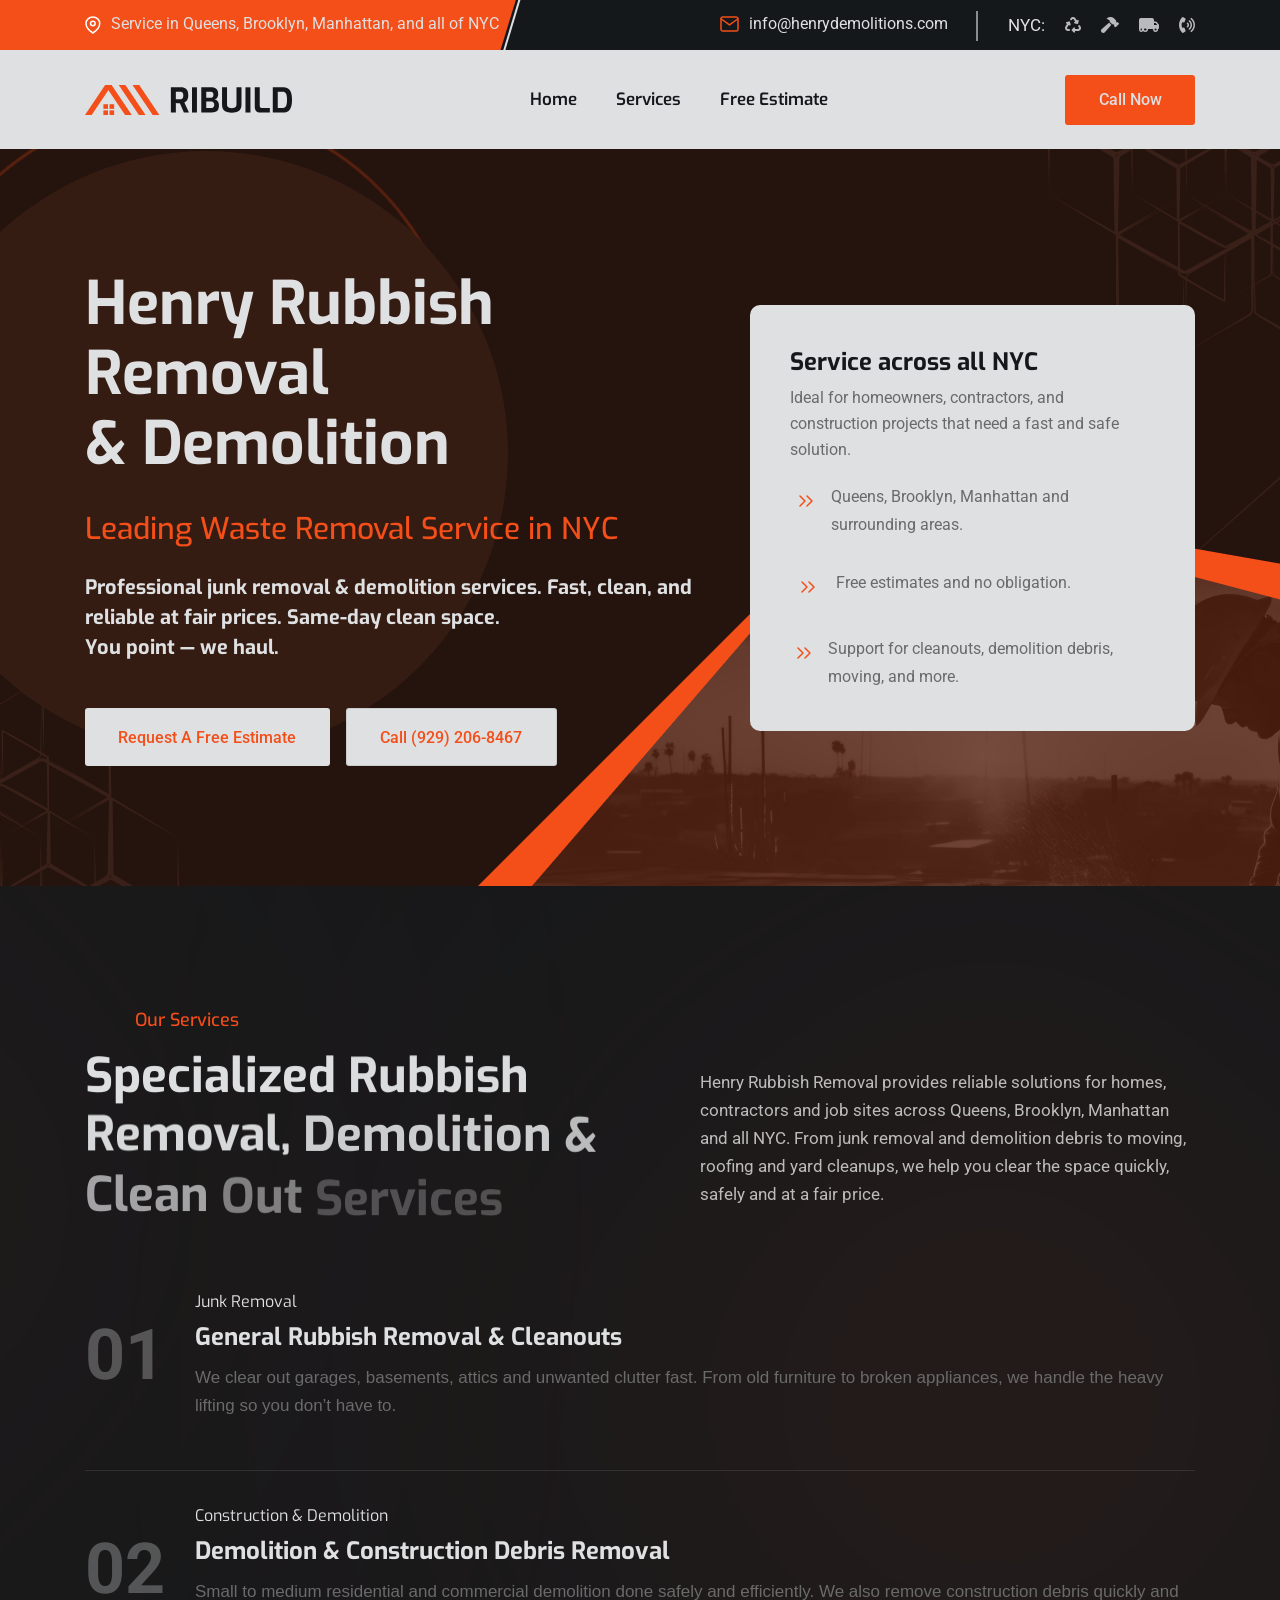
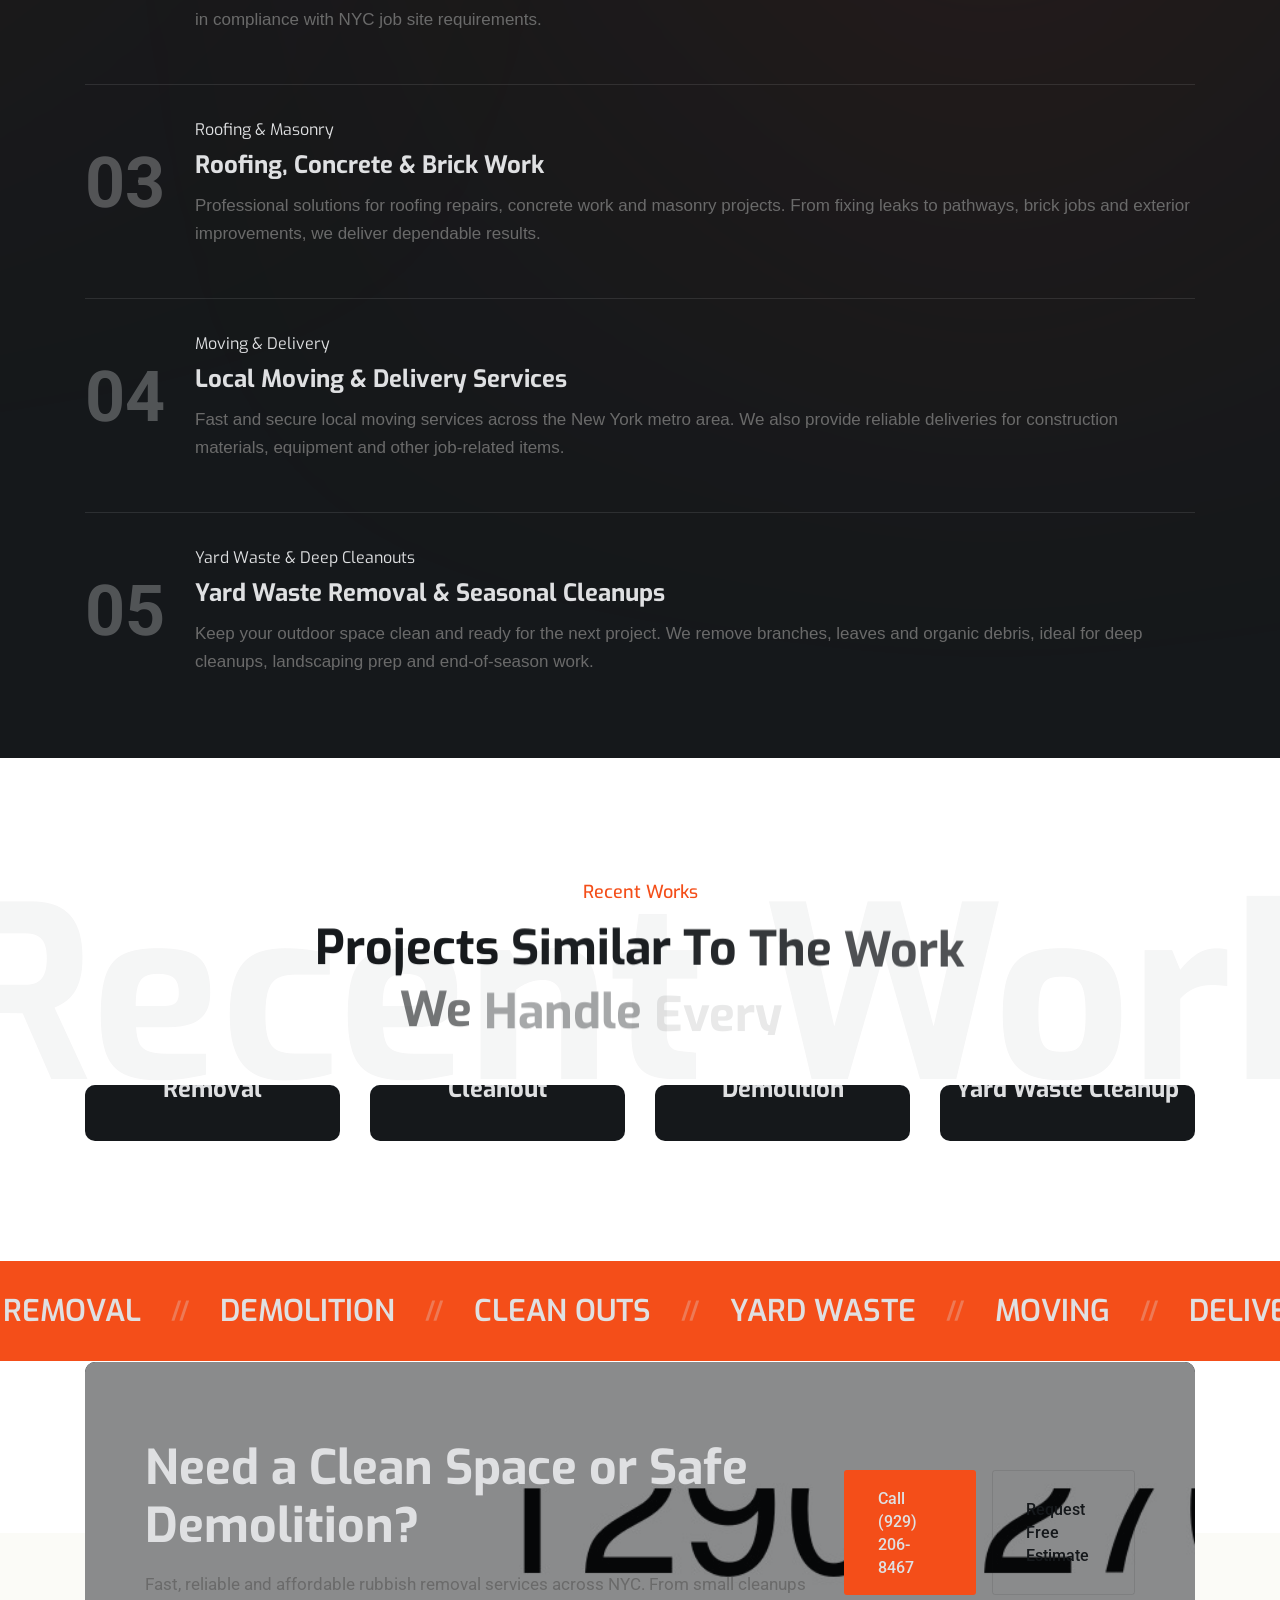
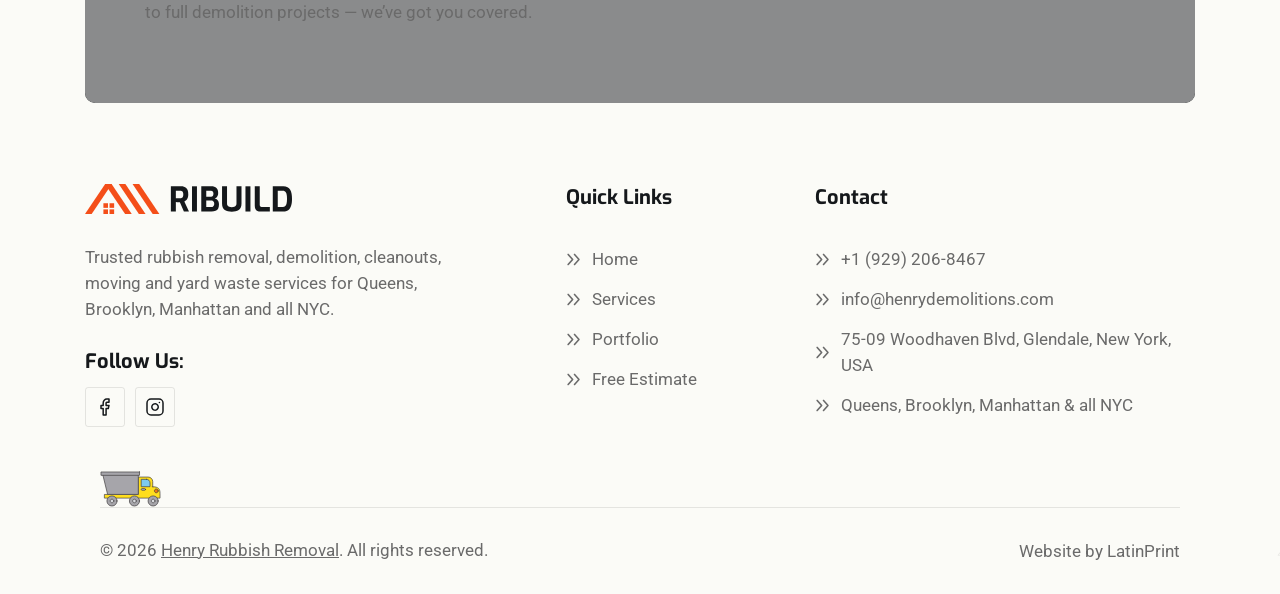
==== commit ee649009: "html ok" ====
--- a/index.html
+++ b/index.html
@@ -119,8 +119,8 @@
                             </a>
                             <a href="https://themeforest.net/user/rrdevs/portfolio" class="rr-btn__header w-100">
                                 <span class="btn-wrap">
-                                    <span class="text-one">Request a free quote</span>
-                                    <span class="text-two">Request a free quote</span>
+                                    <span class="text-one">Request a free estimate</span>
+                                    <span class="text-two">Request a free estimate</span>
                                 </span>
                             </a>
                         </div>
@@ -210,7 +210,7 @@
                                     <ul>
                                         <li><a href="#banner">Home</a></li>
                                         <li><a href="#services">Services</a></li>
-                                        <li><a href="#quote">Quote</a></li>
+                                        <li><a href="#quote">Free Estimate</a></li>
                                     </ul>
                                 </nav>
                             </div>
@@ -276,8 +276,8 @@
                             <div class="d-flex flex-wrap gap-3">
                                 <a href="#quote" class="rr-btn">
                                     <span class="btn-wrap">
-                                        <span class="text-one">Request a free quote</span>
-                                        <span class="text-two">Request a free quote</span>
+                                        <span class="text-one">Request a free estimate</span>
+                                        <span class="text-two">Request a free estimate</span>
                                     </span>
                                 </a>
                                 <a href="tel:+19292068467" class="rr-btn rr-btn__transparent">
@@ -308,7 +308,7 @@
                                 <div class="support__list-item d-flex mb-30">
                                     <div class="icon"><img src="assets/imgs/support/angle-right.svg" alt=""></div>
                                     <div class="text">
-                                        <p class="mb-0 text-start">Free quotes and no obligation.</p>
+                                        <p class="mb-0 text-start">Free estimates and no obligation.</p>
                                     </div>
                                 </div>
 
@@ -454,66 +454,75 @@
         <!-- ! recent-works area start -->
         <section id="portfolio" class="recent-works section-space overflow-hidden">
             <div class="container position-relative z-1 b-t__scroll-container">
-                <!--data-target="b-t__scroll-container"-->
                 <div class="big-text__scroll b-t__scroll" data-target=".b-t__scroll-container" data-target-height="-30">
-                    Recent Works</div>
+                    Recent Works
+                </div>
+
                 <div class="row">
                     <div class="col-12">
-                        <div class="section__title-wrapper text-center mb-60 mb-sm-40 mb-xs-35">
-                            <span class="section__subtitle justify-content-center mb-13 ml-0"><span data-width="40px"
-                                    class="left-separetor"></span>Recent Works<span data-width="40px"
-                                    class="right-separetor"></span></span>
+                        <div class="section__title-wrapper text-center mb-50 mb-sm-35 mb-xs-30">
+                            <span class="section__subtitle justify-content-center mb-13 ml-0">
+                                <span data-width="40px" class="left-separetor"></span>Recent Works
+                                <span data-width="40px" class="right-separetor"></span>
+                            </span>
                             <h2 class="section__title title-animation text-capitalize rr-br-hidden-md"
-                                data-cursor="-opaque">Explore Our Best Recently
-                                <br> Completed Projects
+                                data-cursor="-opaque">
+                                Projects Similar to the Work
+                                <br> We Handle Every Day
                             </h2>
                         </div>
                     </div>
                 </div>
 
-                <div class="row align-items-center mb-minus-75">
-                    <div class="col-lg-7">
-                        <div class="recent-works__item mb-75 mr-175 rr-mr-none-lg">
-                            <a href="project-details.html" class="recent-works__item-media d-block"
-                                data-cursor-text="View" data-cursor="-r-p-white">
-                                <img src="assets/imgs/recent-works/recent-works__item-1.jpg" alt="">
+                <div class="row recent-works__compact-row g-20 align-items-stretch">
+                    <div class="col-xl-3 col-lg-6 col-md-6">
+                        <div class="recent-works__item recent-works__item--compact h-100">
+                            <a href="#quote" class="recent-works__item-media d-block" data-cursor-text="View"
+                                data-cursor="-r-p-white">
+                                <img src="https://images.unsplash.com/photo-1504307651254-35680f356dfd?auto=format&fit=crop&w=1200&q=80"
+                                    alt="Construction debris removal in NYC">
                             </a>
                             <div class="recent-works__item-text">
-                                <h4 class="color-white"><a href="project-details.html">Construction Management</a></h4>
-                            </div>
-                        </div>
-                    </div>
-                    <div class="col-lg-5">
-                        <div class="recent-works__item mb-75">
-                            <a href="project-details.html" class="recent-works__item-media d-block"
-                                data-cursor-text="View" data-cursor="-r-p-white">
-                                <img src="assets/imgs/recent-works/recent-works__item-2.jpg" alt="">
+                                <h4 class="color-white mb-0"><a href="#quote">Construction Debris Removal</a></h4>
+                            </div>
+                        </div>
+                    </div>
+
+                    <div class="col-xl-3 col-lg-6 col-md-6">
+                        <div class="recent-works__item recent-works__item--compact recent-works__item--offset-sm h-100">
+                            <a href="#quote" class="recent-works__item-media d-block" data-cursor-text="View"
+                                data-cursor="-r-p-white">
+                                <img src="https://images.unsplash.com/photo-1581578731548-c64695cc6952?auto=format&fit=crop&w=1200&q=80"
+                                    alt="House cleanout and junk removal">
                             </a>
                             <div class="recent-works__item-text">
-                                <h4 class="color-white"><a href="project-details.html">Construction Pro Solution</a>
-                                </h4>
-                            </div>
-                        </div>
-                    </div>
-                    <div class="col-lg-5">
-                        <div class="recent-works__item mb-75">
-                            <a href="project-details.html" class="recent-works__item-media d-block"
-                                data-cursor-text="View" data-cursor="-r-p-white">
-                                <img src="assets/imgs/recent-works/recent-works__item-3.jpg" alt="">
+                                <h4 class="color-white mb-0"><a href="#quote">Full Property Cleanout</a></h4>
+                            </div>
+                        </div>
+                    </div>
+
+                    <div class="col-xl-3 col-lg-6 col-md-6">
+                        <div class="recent-works__item recent-works__item--compact h-100">
+                            <a href="#quote" class="recent-works__item-media d-block" data-cursor-text="View"
+                                data-cursor="-r-p-white">
+                                <img src="https://images.unsplash.com/photo-1513694203232-719a280e022f?auto=format&fit=crop&w=1200&q=80"
+                                    alt="Demolition and hauling service">
                             </a>
                             <div class="recent-works__item-text">
-                                <h4 class="color-white"><a href="project-details.html">Renovation & Remodeling</a></h4>
-                            </div>
-                        </div>
-                    </div>
-                    <div class="col-lg-7">
-                        <div class="recent-works__item mb-75 ml-175 rr-ml-none-lg">
-                            <a href="project-details.html" class="recent-works__item-media d-block"
-                                data-cursor-text="View" data-cursor="-r-p-white">
-                                <img src="assets/imgs/recent-works/recent-works__item-4.jpg" alt="">
+                                <h4 class="color-white mb-0"><a href="#quote">Safe Interior Demolition</a></h4>
+                            </div>
+                        </div>
+                    </div>
+
+                    <div class="col-xl-3 col-lg-6 col-md-6">
+                        <div class="recent-works__item recent-works__item--compact recent-works__item--offset-lg h-100">
+                            <a href="#quote" class="recent-works__item-media d-block" data-cursor-text="View"
+                                data-cursor="-r-p-white">
+                                <img src="https://images.unsplash.com/photo-1441974231531-c6227db76b6e?auto=format&fit=crop&w=1200&q=80"
+                                    alt="Yard waste cleanup service">
                             </a>
                             <div class="recent-works__item-text">
-                                <h4 class="color-white"><a href="project-details.html">General Construction</a></h4>
+                                <h4 class="color-white mb-0"><a href="#quote">Yard Waste Cleanup</a></h4>
                             </div>
                         </div>
                     </div>
@@ -527,169 +536,140 @@
             <div class="text-slider__slider carouselTicker carouselTicker-nav">
                 <ul class="carouselTicker__list">
                     <li>
-                        <h3 data-cursor="-opaque" class="title">GREEN BUILDING</h3>
-                    </li>
-                    <li>
-                        <h4 class="title bar">//</h4>
-                    </li>
-                    <li>
-                        <h3 data-cursor="-opaque" class="title">REMODELING</h3>
-                    </li>
-                    <li>
-                        <h4 class="title bar">//</h4>
-                    </li>
-                    <li>
-                        <h3 data-cursor="-opaque" class="title">SERVICES</h3>
-                    </li>
-                    <li>
-                        <h4 class="title bar">//</h4>
-                    </li>
-                    <li>
-                        <h3 data-cursor="-opaque" class="title">CONSTRUCTION</h3>
-                    </li>
-                    <li>
-                        <h4 class="title bar">//</h4>
-                    </li>
-                    <li>
-                        <h3 data-cursor="-opaque" class="title">ARCHITECTURE</h3>
-                    </li>
-                    <li>
-                        <h4 class="title bar">//</h4>
-                    </li>
-                    <li>
-                        <h3 data-cursor="-opaque" class="title">BLUEPRINT</h3>
-                    </li>
-                    <li>
-                        <h4 class="title bar">//</h4>
-                    </li>
-                    <li>
-                        <h3 data-cursor="-opaque" class="title">INFRASTRUCTURE</h3>
-                    </li>
-                    <li>
-                        <h4 class="title bar">//</h4>
-                    </li>
-                    <li>
-                        <h3 data-cursor="-opaque" class="title">GREEN BUILDING</h3>
-                    </li>
-                    <li>
-                        <h4 class="title bar">//</h4>
-                    </li>
-                    <li>
-                        <h3 data-cursor="-opaque" class="title">REMODELING</h3>
-                    </li>
-                    <li>
-                        <h4 class="title bar">//</h4>
-                    </li>
-                    <li>
-                        <h3 data-cursor="-opaque" class="title">SERVICES</h3>
-                    </li>
-                    <li>
-                        <h4 class="title bar">//</h4>
-                    </li>
-                    <li>
-                        <h3 data-cursor="-opaque" class="title">CONSTRUCTION</h3>
-                    </li>
-                    <li>
-                        <h4 class="title bar">//</h4>
-                    </li>
-                    <li>
-                        <h3 data-cursor="-opaque" class="title">ARCHITECTURE</h3>
-                    </li>
-                    <li>
-                        <h4 class="title bar">//</h4>
-                    </li>
-                    <li>
-                        <h3 data-cursor="-opaque" class="title">BLUEPRINT</h3>
-                    </li>
-                    <li>
-                        <h4 class="title bar">//</h4>
-                    </li>
-                    <li>
-                        <h3 data-cursor="-opaque" class="title">INFRASTRUCTURE</h3>
-                    </li>
-                    <li>
-                        <h4 class="title bar">//</h4>
-                    </li>
-                    <li>
-                        <h3 data-cursor="-opaque" class="title">GREEN BUILDING</h3>
-                    </li>
-                    <li>
-                        <h4 class="title bar">//</h4>
-                    </li>
-                    <li>
-                        <h3 data-cursor="-opaque" class="title">REMODELING</h3>
-                    </li>
-                    <li>
-                        <h4 class="title bar">//</h4>
-                    </li>
-                    <li>
-                        <h3 data-cursor="-opaque" class="title">SERVICES</h3>
-                    </li>
-                    <li>
-                        <h4 class="title bar">//</h4>
-                    </li>
-                    <li>
-                        <h3 data-cursor="-opaque" class="title">CONSTRUCTION</h3>
-                    </li>
-                    <li>
-                        <h4 class="title bar">//</h4>
-                    </li>
-                    <li>
-                        <h3 data-cursor="-opaque" class="title">ARCHITECTURE</h3>
-                    </li>
-                    <li>
-                        <h4 class="title bar">//</h4>
-                    </li>
-                    <li>
-                        <h3 data-cursor="-opaque" class="title">BLUEPRINT</h3>
-                    </li>
-                    <li>
-                        <h4 class="title bar">//</h4>
-                    </li>
-                    <li>
-                        <h3 data-cursor="-opaque" class="title">INFRASTRUCTURE</h3>
-                    </li>
-                    <li>
-                        <h4 class="title bar">//</h4>
-                    </li>
-                    <li>
-                        <h3 data-cursor="-opaque" class="title">GREEN BUILDING</h3>
-                    </li>
-                    <li>
-                        <h4 class="title bar">//</h4>
-                    </li>
-                    <li>
-                        <h3 data-cursor="-opaque" class="title">REMODELING</h3>
-                    </li>
-                    <li>
-                        <h4 class="title bar">//</h4>
-                    </li>
-                    <li>
-                        <h3 data-cursor="-opaque" class="title">SERVICES</h3>
-                    </li>
-                    <li>
-                        <h4 class="title bar">//</h4>
-                    </li>
-                    <li>
-                        <h3 data-cursor="-opaque" class="title">CONSTRUCTION</h3>
-                    </li>
-                    <li>
-                        <h4 class="title bar">//</h4>
-                    </li>
-                    <li>
-                        <h3 data-cursor="-opaque" class="title">ARCHITECTURE</h3>
-                    </li>
-                    <li>
-                        <h4 class="title bar">//</h4>
-                    </li>
-                    <li>
-                        <h3 data-cursor="-opaque" class="title">BLUEPRINT</h3>
-                    </li>
-                    <li>
-                        <h4 class="title bar">//</h4>
-                    </li>
-                    <li>
-                        <h3 data-cursor="-opaque" class="title">INFRASTRUCTURE</h3>
+                        <h3 data-cursor="-opaque" class="title">JUNK REMOVAL</h3>
+                    </li>
+                    <li>
+                        <h4 class="title bar">//</h4>
+                    </li>
+
+                    <li>
+                        <h3 data-cursor="-opaque" class="title">DEMOLITION</h3>
+                    </li>
+                    <li>
+                        <h4 class="title bar">//</h4>
+                    </li>
+
+                    <li>
+                        <h3 data-cursor="-opaque" class="title">CLEAN OUTS</h3>
+                    </li>
+                    <li>
+                        <h4 class="title bar">//</h4>
+                    </li>
+
+                    <li>
+                        <h3 data-cursor="-opaque" class="title">YARD WASTE</h3>
+                    </li>
+                    <li>
+                        <h4 class="title bar">//</h4>
+                    </li>
+
+                    <li>
+                        <h3 data-cursor="-opaque" class="title">MOVING</h3>
+                    </li>
+                    <li>
+                        <h4 class="title bar">//</h4>
+                    </li>
+
+                    <li>
+                        <h3 data-cursor="-opaque" class="title">DELIVERY</h3>
+                    </li>
+                    <li>
+                        <h4 class="title bar">//</h4>
+                    </li>
+
+                    <li>
+                        <h3 data-cursor="-opaque" class="title">ROOFING</h3>
+                    </li>
+                    <li>
+                        <h4 class="title bar">//</h4>
+                    </li>
+
+                    <li>
+                        <h3 data-cursor="-opaque" class="title">CONCRETE</h3>
+                    </li>
+                    <li>
+                        <h4 class="title bar">//</h4>
+                    </li>
+
+                    <li>
+                        <h3 data-cursor="-opaque" class="title">BRICK WORK</h3>
+                    </li>
+                    <li>
+                        <h4 class="title bar">//</h4>
+                    </li>
+
+                    <li>
+                        <h3 data-cursor="-opaque" class="title">NYC CLEANUPS</h3>
+                    </li>
+                    <li>
+                        <h4 class="title bar">//</h4>
+                    </li>
+
+                    <li>
+                        <h3 data-cursor="-opaque" class="title">JUNK REMOVAL</h3>
+                    </li>
+                    <li>
+                        <h4 class="title bar">//</h4>
+                    </li>
+
+                    <li>
+                        <h3 data-cursor="-opaque" class="title">DEMOLITION</h3>
+                    </li>
+                    <li>
+                        <h4 class="title bar">//</h4>
+                    </li>
+
+                    <li>
+                        <h3 data-cursor="-opaque" class="title">CLEAN OUTS</h3>
+                    </li>
+                    <li>
+                        <h4 class="title bar">//</h4>
+                    </li>
+
+                    <li>
+                        <h3 data-cursor="-opaque" class="title">YARD WASTE</h3>
+                    </li>
+                    <li>
+                        <h4 class="title bar">//</h4>
+                    </li>
+
+                    <li>
+                        <h3 data-cursor="-opaque" class="title">MOVING</h3>
+                    </li>
+                    <li>
+                        <h4 class="title bar">//</h4>
+                    </li>
+
+                    <li>
+                        <h3 data-cursor="-opaque" class="title">DELIVERY</h3>
+                    </li>
+                    <li>
+                        <h4 class="title bar">//</h4>
+                    </li>
+
+                    <li>
+                        <h3 data-cursor="-opaque" class="title">ROOFING</h3>
+                    </li>
+                    <li>
+                        <h4 class="title bar">//</h4>
+                    </li>
+
+                    <li>
+                        <h3 data-cursor="-opaque" class="title">CONCRETE</h3>
+                    </li>
+                    <li>
+                        <h4 class="title bar">//</h4>
+                    </li>
+
+                    <li>
+                        <h3 data-cursor="-opaque" class="title">BRICK WORK</h3>
+                    </li>
+                    <li>
+                        <h4 class="title bar">//</h4>
+                    </li>
+
+                    <li>
+                        <h3 data-cursor="-opaque" class="title">NYC CLEANUPS</h3>
                     </li>
                     <li>
                         <h4 class="title bar">//</h4>
@@ -700,26 +680,49 @@
         <!-- ! text-slider area end -->
 
         <!-- ! cta-3 area start -->
-        <section class="cta-3 cta-3__footer-up overflow-hidden">
+        <section id="quote" class="cta-3 cta-3__footer-up overflow-hidden">
             <div class="cta-3__bg-color"></div>
             <div class="container rr-shape-p-c_1">
-                <div class="cta-3__shape-1 rr-shape-p-s_1 leftRight"><img src="assets/imgs/cta-3/shape-1.png"
-                        alt="image not found"></div>
+                <div class="cta-3__shape-1 rr-shape-p-s_1 leftRight">
+                    <img src="assets/imgs/cta-3/shape-1.png" alt="image not found">
+                </div>
+
                 <div class="row">
                     <div class="col-12">
                         <div
                             class="cta-3__content d-flex flex-column flex-lg-row align-items-center justify-content-between theme-bg-heading-primary overflow-hidden">
+
+                            <!-- background image del template -->
                             <div class="cta-3__content-bg" data-background="assets/imgs/cta-3/bg.jpg"></div>
+
+                            <!-- TEXTO -->
                             <div class="cta-3__content-text">
-                                <h2 class="cta-3__content-title color-white">Ready to Build Your <br> Dream Space?</h2>
-                            </div>
-
-                            <a href="contact.html" class="rr-btn">
-                                <span class="btn-wrap">
-                                    <span class="text-one">Start Your Free Quote</span>
-                                    <span class="text-two">Start Your Free Quote</span>
-                                </span>
-                            </a>
+                                <h2 class="cta-3__content-title color-white">
+                                    Need a Clean Space or Safe Demolition?
+                                </h2>
+                                <p class="color-white-600 mt-15 mb-0">
+                                    Fast, reliable and affordable rubbish removal services across NYC.
+                                    From small cleanups to full demolition projects — we’ve got you covered.
+                                </p>
+                            </div>
+
+                            <!-- BOTONES -->
+                            <div class="d-flex flex-column flex-sm-row gap-3 mt-25 mt-lg-0">
+                                <a href="tel:+19292068467" class="rr-btn">
+                                    <span class="btn-wrap">
+                                        <span class="text-one">Call (929) 206-8467</span>
+                                        <span class="text-two">Call (929) 206-8467</span>
+                                    </span>
+                                </a>
+
+                                <a href="#banner" class="rr-btn rr-btn__transparent">
+                                    <span class="btn-wrap">
+                                        <span class="text-one">Request Free Estimate</span>
+                                        <span class="text-two">Request Free Estimate</span>
+                                    </span>
+                                </a>
+                            </div>
+
                         </div>
                     </div>
                 </div>
@@ -732,110 +735,36 @@
     <footer>
         <section class="footer-3__area-common section-bg-1 overflow-hidden">
             <div class="container rr-shape-p-c_1">
-                <div class="footer-3__shape-1 rr-shape-p-s_1 leftRight"><img src="assets/imgs/footer-3/shape-1.png"
-                        alt="image not found"></div>
-                <div class="footer-3__shape-2 rr-shape-p-s_1 upDown"><img src="assets/imgs/footer-3/shape-2.png"
-                        alt="image not found"></div>
+                <div class="footer-3__shape-1 rr-shape-p-s_1 leftRight">
+                    <img src="assets/imgs/footer-3/shape-1.png" alt="image not found">
+                </div>
+                <div class="footer-3__shape-2 rr-shape-p-s_1 upDown">
+                    <img src="assets/imgs/footer-3/shape-2.png" alt="image not found">
+                </div>
+
                 <div class="footer-3__main-wrapper">
                     <div class="row mb-minus-50">
-                        <div class="col-lg-3 col-6">
+
+                        <div class="col-lg-4 col-md-6">
                             <div class="footer-3__widget footer-3__widget-item-1">
-                                <div class="footer-3__logo mb-35">
+                                <div class="footer-3__logo mb-30">
                                     <a href="index.html">
-                                        <img class="img-fluid" src="assets/imgs/logo/logo.svg" alt="logo not found">
+                                        <img class="img-fluid" src="assets/imgs/logo/logo.svg"
+                                            alt="Henry Rubbish Removal logo">
                                     </a>
                                 </div>
 
-                                <div class="footer-3__content mb-30 mb-xs-25">
-                                    <p class="mb-0">Quickly supply alternative strategic theme areas vis-a-vis B2C
-                                        mindshare. Objectively repurpose stand-alone synergy via user-centric
-                                        architectures.</p>
-                                </div>
-
-                                <div class="footer-3__numbers">
-                                    <h6 class="title mb-10">Phone Number:</h6>
-                                    <p class="mb-0"><a href="tel:121551579266">+121 551 579 266</a> / <a
-                                            href="tel:851555961658">+85 155 596 1658</a></p>
-                                </div>
-                            </div>
-                        </div>
-
-                        <div class="col-lg-3 col-6">
-                            <div class="footer-3__widget footer-3__widget-item-2">
-                                <div class="footer-3__widget-title">
-                                    <h4>Quick Links</h4>
-                                </div>
-                                <div class="footer-3__link">
-                                    <ul>
-                                        <li><a href="about-us.html">About Us</a></li>
-                                        <li><a href="team.html">Our Team</a></li>
-                                        <li><a href="team-details.html">Testimonials</a></li>
-                                        <li><a href="blog.html">Blog Grid</a></li>
-                                        <li><a href="project.html">Projects</a></li>
-                                        <li><a href="contact.html">Contact Us</a></li>
-                                    </ul>
-                                </div>
-                            </div>
-                        </div>
-
-                        <div class="col-lg-3 col-6">
-                            <div class="footer-3__widget footer-3__widget-item-3">
-                                <div class="footer-3__widget-title">
-                                    <h4>Our Service</h4>
-                                </div>
-
-                                <div class="footer-3__link">
-                                    <ul>
-                                        <li><a href="service-details.html">General Construction</a></li>
-                                        <li><a href="service-details.html">Property Maintenance</a></li>
-                                        <li><a href="service-details.html">Project Managment</a></li>
-                                        <li><a href="service-details.html">Virtual Design & Build</a></li>
-                                        <li><a href="service-details.html">Preconstruction</a></li>
-                                        <li><a href="service-details.html">Terms of use</a></li>
-                                    </ul>
-                                </div>
-                            </div>
-                        </div>
-
-                        <div class="col-lg-3 col-6">
-                            <div class="footer-3__widget footer-3__widget-item-4">
-                                <div class="footer-3__widget-title">
-                                    <h4>Newsletter</h4>
-                                </div>
-
-                                <div class="footer-3__content mb-15">
-                                    <p class="mb-0 rr-br-hidden-lg">Corporate business typically <br> refers to
-                                        large-scale mansola it.</p>
-                                </div>
-
-                                <div class="footer-3__widget-subscribe mb-25">
-                                    <input type="text" placeholder="Enter Your Email">
-                                    <button type="submit" class="rr-btn">
-                                        <span class="btn-wrap">
-                                            <span class="text-one">
-                                                <svg width="18" height="18" viewBox="0 0 18 18" fill="none"
-                                                    xmlns="http://www.w3.org/2000/svg">
-                                                    <path
-                                                        d="M14.75 1.21875C15.8125 0.59375 17.1562 1.5 16.9688 2.75L15.125 14.8438C15.0312 15.3125 14.7812 15.6875 14.375 15.9375C14.125 16.0625 13.875 16.125 13.625 16.125C13.4375 16.125 13.25 16.0938 13.0625 16L9.5625 14.5625L8.1875 16.4062C7.34375 17.5625 5.5 16.9688 5.5 15.5V12.875L1.90625 11.4062C0.75 10.9375 0.65625 9.34375 1.75 8.71875L14.75 1.21875ZM7 15.5L8.125 13.9688L7 13.5V15.5ZM13.625 14.625L15.5 2.5L2.5 10L5.84375 11.4062L12.4688 5.65625C12.9062 5.25 13.5312 5.8125 13.2188 6.3125L8.8125 12.625L13.625 14.625Z"
-                                                        fill="white" />
-                                                </svg>
-                                            </span>
-                                            <span class="text-two">
-                                                <svg width="18" height="18" viewBox="0 0 18 18" fill="none"
-                                                    xmlns="http://www.w3.org/2000/svg">
-                                                    <path
-                                                        d="M14.75 1.21875C15.8125 0.59375 17.1562 1.5 16.9688 2.75L15.125 14.8438C15.0312 15.3125 14.7812 15.6875 14.375 15.9375C14.125 16.0625 13.875 16.125 13.625 16.125C13.4375 16.125 13.25 16.0938 13.0625 16L9.5625 14.5625L8.1875 16.4062C7.34375 17.5625 5.5 16.9688 5.5 15.5V12.875L1.90625 11.4062C0.75 10.9375 0.65625 9.34375 1.75 8.71875L14.75 1.21875ZM7 15.5L8.125 13.9688L7 13.5V15.5ZM13.625 14.625L15.5 2.5L2.5 10L5.84375 11.4062L12.4688 5.65625C12.9062 5.25 13.5312 5.8125 13.2188 6.3125L8.8125 12.625L13.625 14.625Z"
-                                                        fill="white" />
-                                                </svg>
-                                            </span>
-                                        </span>
-                                    </button>
+                                <div class="footer-3__content mb-25">
+                                    <p class="mb-0">
+                                        Trusted rubbish removal, demolition, cleanouts, moving and yard waste services
+                                        for Queens, Brooklyn, Manhattan and all NYC.
+                                    </p>
                                 </div>
 
                                 <div class="footer-3__social-wrapper">
                                     <h6 class="social-title mb-10">Follow Us:</h6>
                                     <div class="footer-3__social">
-                                        <a href="https://www.facebook.com/">
+                                        <a href="https://www.facebook.com/profile.php?id=61568368033389" target="_blank" rel="noopener noreferrer">
                                             <svg width="10" height="18" viewBox="0 0 10 18" fill="none"
                                                 xmlns="http://www.w3.org/2000/svg">
                                                 <path
@@ -844,30 +773,8 @@
                                                     stroke-linejoin="round" />
                                             </svg>
                                         </a>
-                                        <a href="https://x.com/">
-                                            <svg width="16" height="16" viewBox="0 0 16 16" fill="none"
-                                                xmlns="http://www.w3.org/2000/svg">
-                                                <path
-                                                    d="M9.11264 7.06225L15.0379 15.5H15.0341L14.4746 14.7169L9.1919 7.32307L9.19189 7.32306L8.55899 6.43729L8.55898 6.43727L4.49503 0.749074L4.34547 0.539738H4.0882H1.92015H0.989979L0.962074 0.5H4.50452L8.48597 6.1699L8.85112 6.6899L8.85114 6.68987L9.11264 7.06225ZM11.4929 15.2982L11.637 15.5H11.4955L7.2824 9.50047L6.91725 8.98049L6.49771 9.45768L1.18538 15.5H1.1054L6.62206 9.22562L6.88187 8.93013L6.65575 8.60813L3.37261 3.93275L6.54913 8.37872L6.54914 8.37873L7.08887 9.13411V9.13445L7.18204 9.26486L11.4929 15.2982ZM14.3732 0.5L9.296 6.27491H9.21598L9.27067 6.2127L14.2932 0.5H14.3732Z"
-                                                    stroke="#15181B" />
-                                            </svg>
-                                        </a>
-                                        <a href="https://www.linkedin.com/">
-                                            <svg width="18" height="18" viewBox="0 0 18 18" fill="none"
-                                                xmlns="http://www.w3.org/2000/svg">
-                                                <path
-                                                    d="M12.1999 6.05273C13.4729 6.05273 14.6938 6.58506 15.594 7.53262C16.4942 8.48017 16.9999 9.76532 16.9999 11.1054V17.0001H13.7999V11.1054C13.7999 10.6587 13.6313 10.2303 13.3313 9.91445C13.0312 9.5986 12.6242 9.42116 12.1999 9.42116C11.7756 9.42116 11.3686 9.5986 11.0685 9.91445C10.7685 10.2303 10.5999 10.6587 10.5999 11.1054V17.0001H7.3999V11.1054C7.3999 9.76532 7.90562 8.48017 8.80579 7.53262C9.70596 6.58506 10.9269 6.05273 12.1999 6.05273Z"
-                                                    stroke="#15181B" stroke-width="1.5" stroke-linecap="round"
-                                                    stroke-linejoin="round" />
-                                                <path d="M4.2 6.89502H1V17.0003H4.2V6.89502Z" stroke="#15181B"
-                                                    stroke-width="1.5" stroke-linecap="round" stroke-linejoin="round" />
-                                                <path
-                                                    d="M2.6 4.36842C3.48366 4.36842 4.2 3.61437 4.2 2.68421C4.2 1.75405 3.48366 1 2.6 1C1.71634 1 1 1.75405 1 2.68421C1 3.61437 1.71634 4.36842 2.6 4.36842Z"
-                                                    stroke="#15181B" stroke-width="1.5" stroke-linecap="round"
-                                                    stroke-linejoin="round" />
-                                            </svg>
-                                        </a>
-                                        <a href="https://www.instagram.com/">
+
+                                        <a href="https://www.instagram.com/" target="_blank" rel="noopener noreferrer">
                                             <svg width="18" height="18" viewBox="0 0 18 18" fill="none"
                                                 xmlns="http://www.w3.org/2000/svg">
                                                 <path
@@ -886,40 +793,87 @@
                                 </div>
                             </div>
                         </div>
-                    </div>
-                </div>
-            </div>
-
-            <div class="container">
-                <div class="row">
-                    <div class="col-12">
-                        <div class="footer-3__truck-wrapper">
-                            <img class="footer-3__truck" src="assets/imgs/footer-3/truck.svg" alt="">
-                        </div>
-                    </div>
-                </div>
-            </div>
-
-            <div class="footer-3__bottom-wrapper position-relative z-2">
+
+                        <div class="col-lg-4 col-md-6">
+                            <div class="footer-3__widget footer-3__widget-item-2">
+                                <div class="footer-3__widget-title">
+                                    <h4>Quick Links</h4>
+                                </div>
+                                <div class="footer-3__link">
+                                    <ul>
+                                        <li><a href="#banner">Home</a></li>
+                                        <li><a href="#services">Services</a></li>
+                                        <li><a href="#portfolio">Portfolio</a></li>
+                                        <li><a href="#quote">Free Estimate</a></li>
+                                    </ul>
+                                </div>
+                            </div>
+                        </div>
+
+                        <div class="col-lg-4 col-md-12">
+                            <div class="footer-3__widget footer-3__widget-item-4" id="footer-contact">
+                                <div class="footer-3__widget-title">
+                                    <h4>Contact</h4>
+                                </div>
+
+                                <div class="footer-3__link mb-20">
+                                    <ul>
+                                        <li><a href="tel:+19292068467">+1 (929) 206-8467</a></li>
+                                        <li><a href="mailto:info@henrydemolitions.com">info@henrydemolitions.com</a>
+                                        <li>
+                                            <span>75-09 Woodhaven Blvd, Glendale, New York, USA</span>
+                                        </li>
+                                        </li>
+                                        <li><span>Queens, Brooklyn, Manhattan & all NYC</span></li>
+                                    </ul>
+                                </div>
+                            </div>
+                        </div>
+
+                    </div>
+                </div>
+
                 <div class="container">
                     <div class="row">
-                        <div class="col-lg-6">
-                            <div class="footer-3__copyright text-lg-start text-center">
-                                <p class="mb-0">© Copyright <a href="index.html">Ribuild</a> 2024 . All right reserved.
-                                </p>
-                            </div>
-                        </div>
-
-                        <div class="col-lg-6">
-                            <div class="footer-3__copyright-menu">
-                                <ul>
-                                    <li><a href="about-us.html">Privacy Policy</a></li>
-                                    <li><a href="contact.html">Terms & Conditions</a></li>
-                                </ul>
-                            </div>
-                        </div>
-                    </div>
-                </div>
+                        <div class="col-12">
+                            <div class="footer-3__truck-wrapper">
+                                <img class="footer-3__truck" src="assets/imgs/footer-3/truck.svg" alt="truck icon">
+                            </div>
+                        </div>
+                    </div>
+                </div>
+
+                <div class="footer-3__bottom-wrapper position-relative z-2">
+                    <div class="container">
+                        <div class="row">
+                            <div class="col-lg-6">
+                                <div class="footer-3__copyright text-lg-start text-center">
+                                    <p class="mb-0">
+                                        © 2026 <a href="index.html">Henry Rubbish Removal</a>. All rights reserved.
+                                    </p>
+                                </div>
+                            </div>
+
+                            <div class="col-lg-6">
+                                <div class="footer-3__copyright-menu">
+                                    <ul>
+                                        <!-- TODO: estilos clases name LPrint -->
+                                        <span class="footer-credit"> 
+                                            <span class="lp">
+                                                Website by
+                                                <a href="https://latinprint.com" target="_blank"
+                                                    rel="noopener noreferrer">
+                                                    LatinPrint
+                                                </a>
+                                            </span>
+                                        </span>
+                                    </ul>
+                                </div>
+                            </div>
+                        </div>
+                    </div>
+                </div>
+
             </div>
         </section>
     </footer>
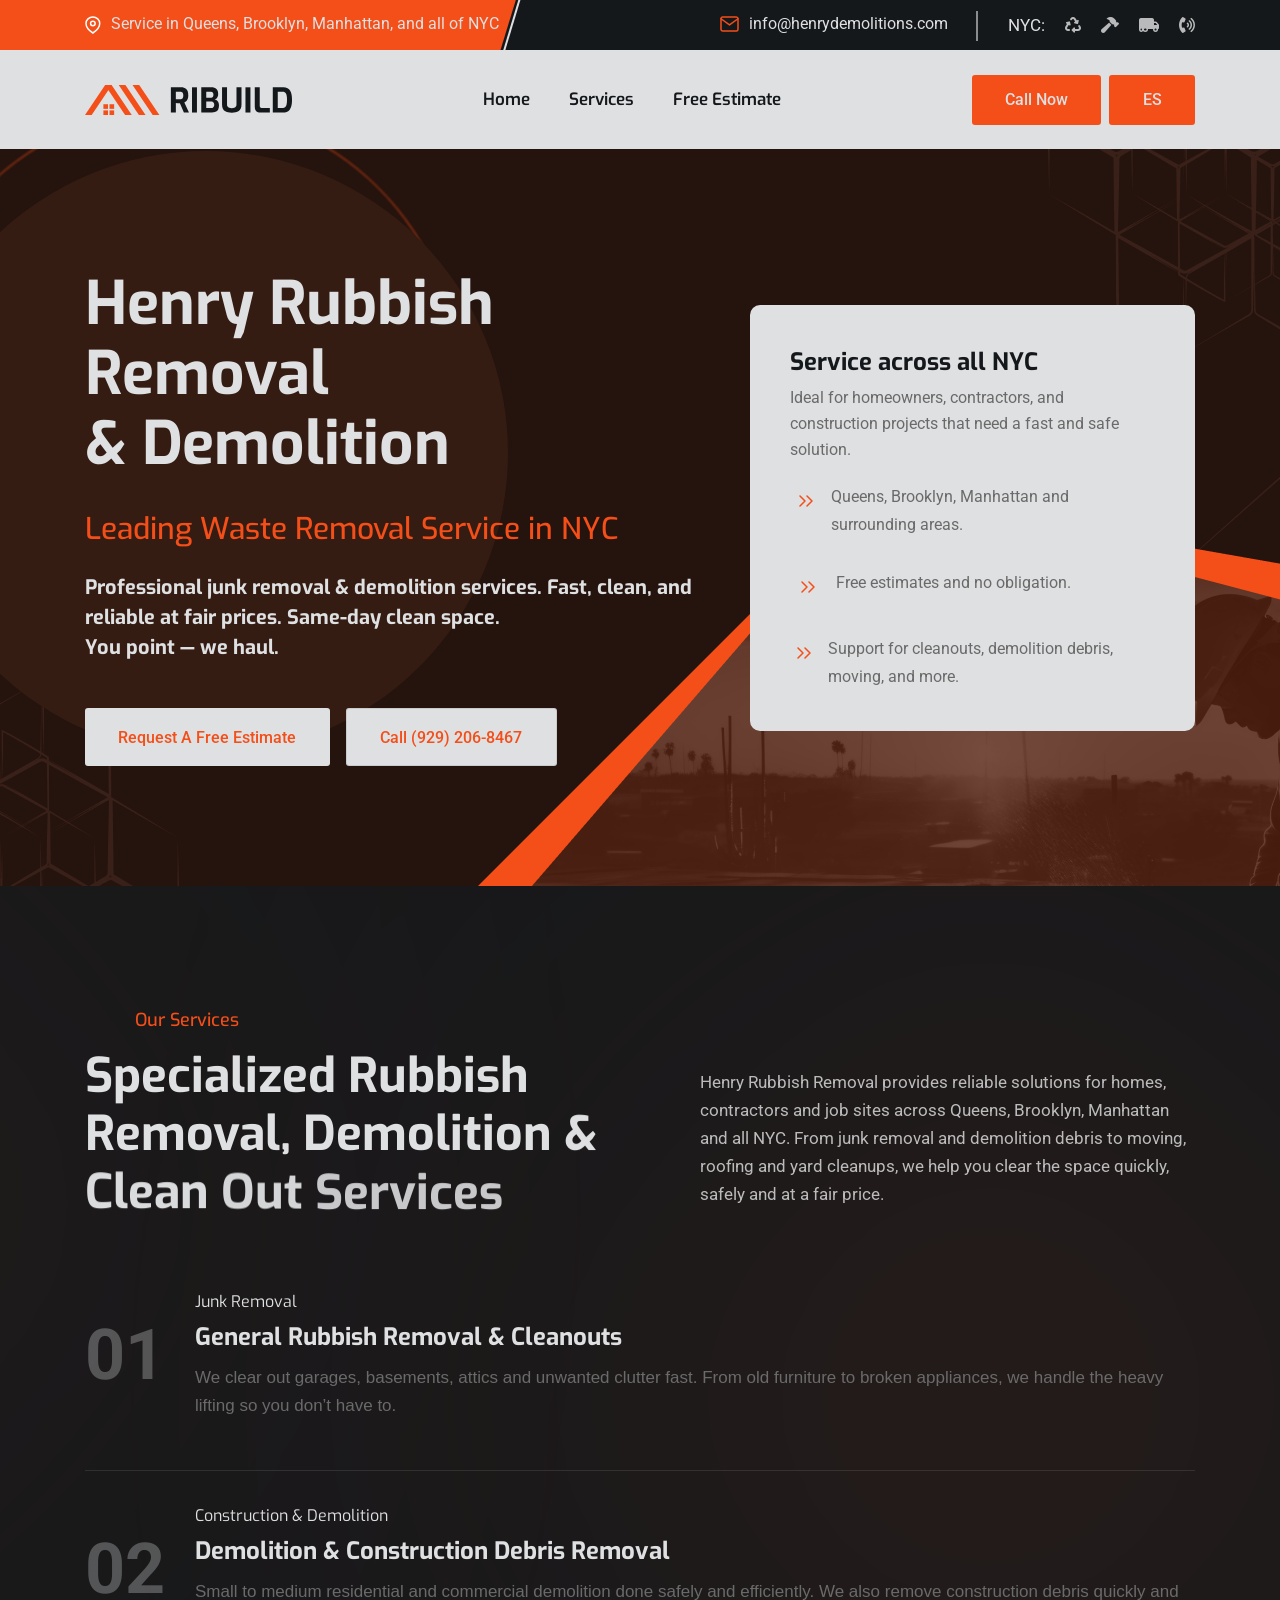
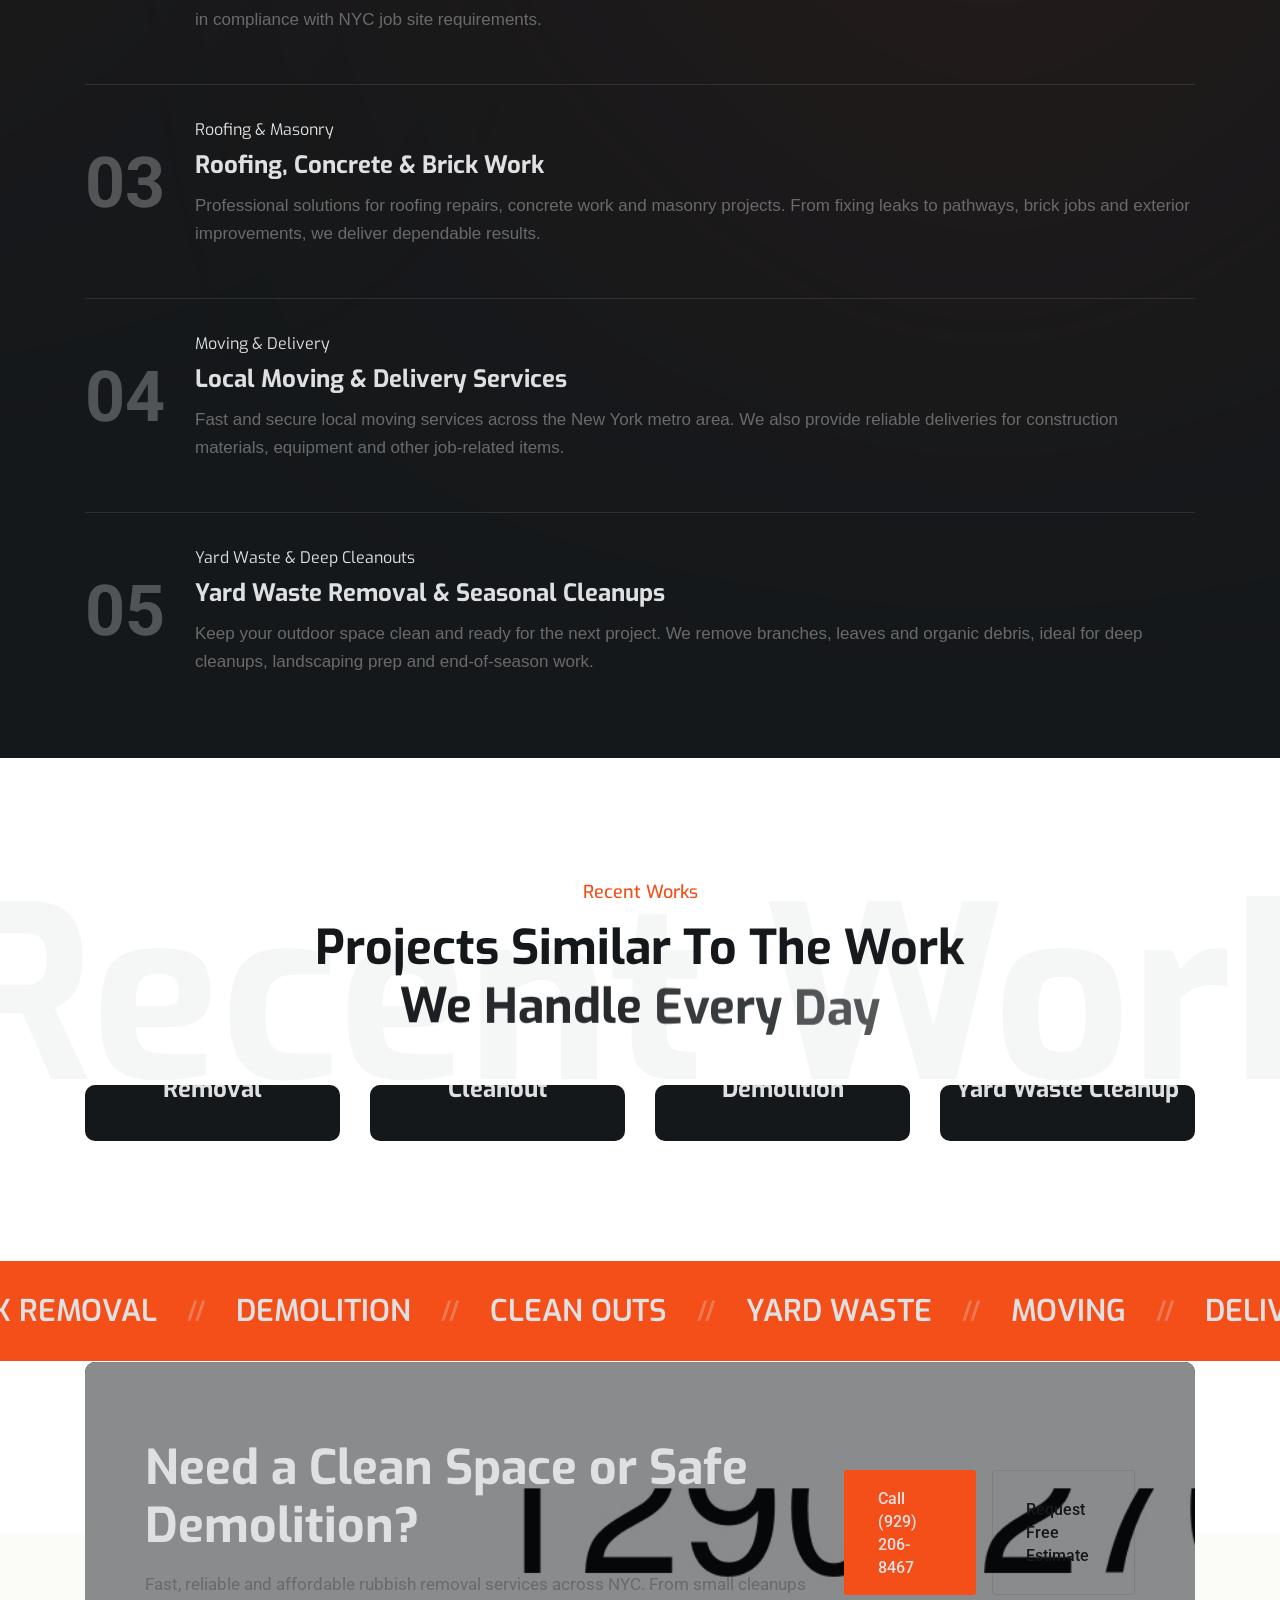
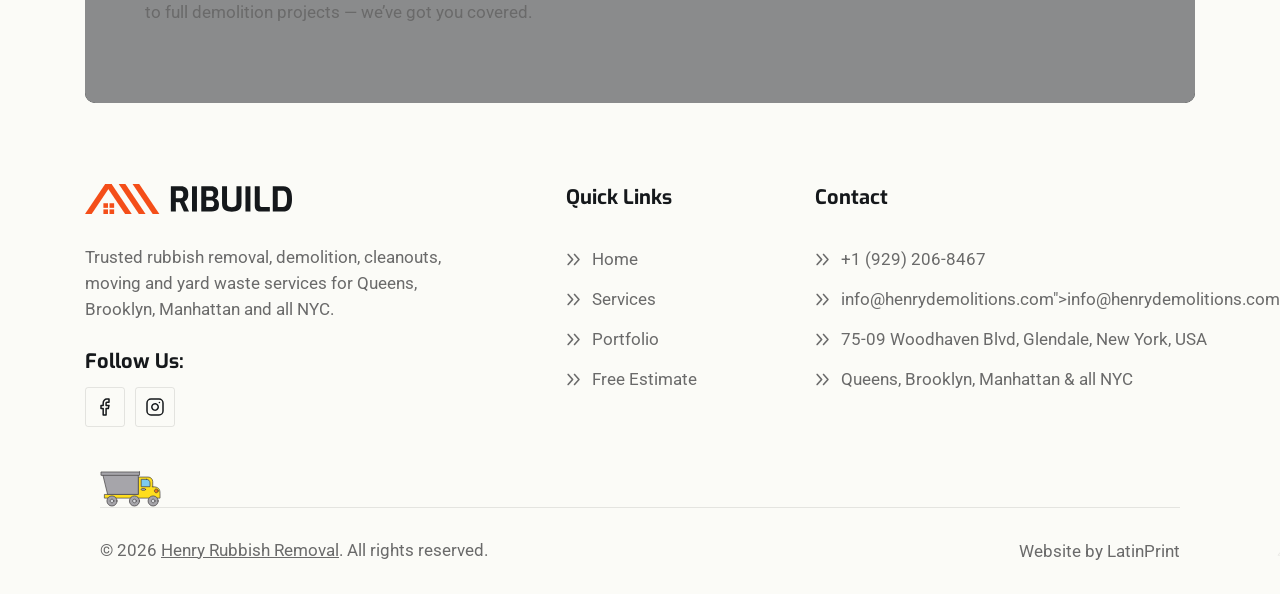
==== commit 7d901e59: "bilingüe ok" ====
--- a/index.html
+++ b/index.html
@@ -1,11 +1,11 @@
 <!doctype html>
-<html class="no-js" lang="zxx">
+<html class="no-js" lang="en">
 
 <head>
     <meta charset="utf-8">
     <meta http-equiv="x-ua-compatible" content="ie=edge">
-    <title>Henry Rubbish Removal | Junk Removal, Demolition & Clean Outs in NYC</title>
-    <meta name="description"
+    <title id="page-title">Henry Rubbish Removal | Junk Removal, Demolition & Clean Outs in NYC</title>
+    <meta id="meta-description" name="description"
         content="Henry Rubbish Removal ofrece remoción de desechos, demolición, clean outs, yard waste, moving y masonry en Queens, Brooklyn, Manhattan y todo NYC. Presupuestos gratuitos.">
     <meta name="author" content="Real / Adapted from Ribuild template">
     <meta name="viewport" content="width=device-width, initial-scale=1">
@@ -99,28 +99,25 @@
                     </div>
                     <div class="mobile-menu fix"></div>
                     <div class="offcanvas__social">
-                        <h4 class="offcanvas__title mb-20">Henry Rubbish Removal</h4>
-                        <p class="mb-30">Waste removal, demolition, cleanouts, and related services for Queens,
+                        <h4 class="offcanvas__title mb-20" data-i18n="offcanvas.title">Henry Rubbish Removal</h4>
+                        <p class="mb-30" data-i18n="offcanvas.desc">Waste removal, demolition, cleanouts, and related services for Queens,
                             Brooklyn, Manhattan, and all of NYC.</p>
                         <ul class="header-top-socail-menu d-flex">
-                            <li><a href="https://www.facebook.com/"><i class="fab fa-facebook-f"></i></a></li>
-                            <li><a href="https://www.linkedin.com/"><i class="fa-brands fa-linkedin-in"></i></a></li>
-                            <li><a href="https://www.pinterest.com/"><i class="fa-brands fa-pinterest-p"></i></a></li>
-                            <li><a href="https://vimeo.com/"><i class="fa-brands fa-vimeo-v"></i></a></li>
+                            <li><a href="https://www.facebook.com/profile.php?id=61568368033389"><i class="fab fa-facebook-f"></i></a></li>                            
                         </ul>
                     </div>
                     <div class="offcanvas__btn">
                         <div class="header__btn-wrap">
+                            <button type="button" class="rr-btn__header lang-toggle mb-10 w-100" aria-label="Change language">
+                                <span class="btn-wrap">
+                                    <span class="text-one" data-lang-toggle-label>ES</span>
+                                    <span class="text-two" data-lang-toggle-label>ES</span>
+                                </span>
+                            </button>
                             <a href="contact.html" class="rr-btn__header d-sm-none mb-10 w-100">
                                 <span class="btn-wrap">
-                                    <span class="text-one">Call now</span>
-                                    <span class="text-two">Call now</span>
-                                </span>
-                            </a>
-                            <a href="https://themeforest.net/user/rrdevs/portfolio" class="rr-btn__header w-100">
-                                <span class="btn-wrap">
-                                    <span class="text-one">Request a free estimate</span>
-                                    <span class="text-two">Request a free estimate</span>
+                                    <span class="text-one" data-i18n="common.callNow">Call now</span>
+                                    <span class="text-two" data-i18n="common.callNow">Call now</span>
                                 </span>
                             </a>
                         </div>
@@ -156,7 +153,7 @@
                                                     stroke-linejoin="round" />
                                             </svg>
                                         </span>
-                                        Service in Queens, Brooklyn, Manhattan, and all of NYC
+                                        <span data-i18n="header.serviceArea">Service in Queens, Brooklyn, Manhattan, and all of NYC</span>
                                     </a>
                                 </li>
                             </ul>
@@ -165,7 +162,7 @@
                             <div class="header__top-wrapper d-flex justify-content-end">
 
                                 <div class="header__top-email">
-                                    <a href="mailto:Info@ribuild.com">
+                                    <a href="mailto:info@henrydemolitions.com">
                                         <svg width="19" height="16" viewBox="0 0 19 16" fill="none"
                                             xmlns="http://www.w3.org/2000/svg">
                                             <path
@@ -176,11 +173,11 @@
                                                 stroke-linecap="round" stroke-linejoin="round" />
                                         </svg>
 
-                                        info@henrydemolitions.com
+                                        <span data-i18n="header.emailText">info@henrydemolitions.com</span>
                                     </a>
                                 </div>
                                 <ul class="header__top-socail d-flex">
-                                    <li class="title">NYC:</li>
+                                    <li class="title" data-i18n="header.topLabel">NYC:</li>
                                     <li><a href="#services"><i class="fa-solid fa-recycle"></i></a></li>
                                     <li><a href="#services"><i class="fa-solid fa-hammer"></i></a></li>
                                     <li><a href="#services"><i class="fa-solid fa-truck-moving"></i></a></li>
@@ -208,9 +205,9 @@
                             <div class="main-menu main-menu-3 onepagenav">
                                 <nav id="mobile-menu">
                                     <ul>
-                                        <li><a href="#banner">Home</a></li>
-                                        <li><a href="#services">Services</a></li>
-                                        <li><a href="#quote">Free Estimate</a></li>
+                                        <li><a href="#banner" data-i18n="nav.home">Home</a></li>
+                                        <li><a href="#services" data-i18n="nav.services">Services</a></li>
+                                        <li><a href="#quote" data-i18n="nav.freeEstimate">Free Estimate</a></li>
                                     </ul>
                                 </nav>
                             </div>
@@ -222,10 +219,18 @@
                                     <div class="rr-header-contact-btn d-flex align-items-center d-none d-md-flex">
                                         <a href="tel:+19292068467" class="rr-btn__header">
                                             <span class="btn-wrap">
-                                                <span class="text-one">Call now</span>
-                                                <span class="text-two">Call now</span>
+                                                <span class="text-one" data-i18n="common.callNow">Call now</span>
+                                                <span class="text-two" data-i18n="common.callNow">Call now</span>
                                             </span>
                                         </a>
+                                    </div>
+                                    <div class="rr-header-contact-btn d-flex align-items-center d-none d-md-flex ms-2">
+                                        <button type="button" class="rr-btn__header lang-toggle" aria-label="Change language">
+                                            <span class="btn-wrap">
+                                                <span class="text-one" data-lang-toggle-label>ES</span>
+                                                <span class="text-two" data-lang-toggle-label>ES</span>
+                                            </span>
+                                        </button>
                                     </div>
                                 </div>
 
@@ -265,9 +270,9 @@
                     <div class="col-lg-7">
                         <div class="banner-3__content">
 
-                            <h1 class="banner-3__content-title">Henry Rubbish Removal <br>& Demolition</h1>
-                            <h3 class="banner-3__content-subtitle">Leading Waste Removal Service in NYC</h3>
-                            <h6 class="banner-3__content-descrip mb-30">
+                            <h1 class="banner-3__content-title" data-i18n="hero.title">Henry Rubbish Removal <br>& Demolition</h1>
+                            <h3 class="banner-3__content-subtitle" data-i18n="hero.subtitle">Leading Waste Removal Service in NYC</h3>
+                            <h6 class="banner-3__content-descrip mb-30" data-i18n="hero.desc">
                                 Professional junk removal & demolition services. Fast, clean, and reliable at fair
                                 prices.
                                 Same-day clean space.<br>
@@ -276,14 +281,14 @@
                             <div class="d-flex flex-wrap gap-3">
                                 <a href="#quote" class="rr-btn">
                                     <span class="btn-wrap">
-                                        <span class="text-one">Request a free estimate</span>
-                                        <span class="text-two">Request a free estimate</span>
+                                        <span class="text-one" data-i18n="hero.ctaEstimate">Request a free estimate</span>
+                                        <span class="text-two" data-i18n="hero.ctaEstimate">Request a free estimate</span>
                                     </span>
                                 </a>
                                 <a href="tel:+19292068467" class="rr-btn rr-btn__transparent">
                                     <span class="btn-wrap">
-                                        <span class="text-one">Call (929) 206-8467</span>
-                                        <span class="text-two">Call (929) 206-8467</span>
+                                        <span class="text-one" data-i18n="hero.ctaCall">Call (929) 206-8467</span>
+                                        <span class="text-two" data-i18n="hero.ctaCall">Call (929) 206-8467</span>
                                     </span>
                                 </a>
                             </div>
@@ -292,15 +297,15 @@
 
                     <div class="col-lg-5">
                         <div class="banner-3__from">
-                            <h4>Service across all NYC</h4>
-                            <p>Ideal for homeowners, contractors, and construction projects that need a fast and safe
+                            <h4 data-i18n="hero.cardTitle">Service across all NYC</h4>
+                            <p data-i18n="hero.cardDesc">Ideal for homeowners, contractors, and construction projects that need a fast and safe
                                 solution.</p>
 
                             <div class="support__list mb-minus-30">
                                 <div class="support__list-item d-flex mb-30">
                                     <div class="icon"><img src="assets/imgs/support/angle-right.svg" alt=""></div>
                                     <div class="text">
-                                        <p class="mb-0 text-start">Queens, Brooklyn, Manhattan and surrounding areas.
+                                        <p class="mb-0 text-start" data-i18n="hero.list1">Queens, Brooklyn, Manhattan and surrounding areas.
                                         </p>
                                     </div>
                                 </div>
@@ -308,14 +313,14 @@
                                 <div class="support__list-item d-flex mb-30">
                                     <div class="icon"><img src="assets/imgs/support/angle-right.svg" alt=""></div>
                                     <div class="text">
-                                        <p class="mb-0 text-start">Free estimates and no obligation.</p>
+                                        <p class="mb-0 text-start" data-i18n="hero.list2">Free estimates and no obligation.</p>
                                     </div>
                                 </div>
 
                                 <div class="support__list-item d-flex mb-30">
                                     <div class="icon"><img src="assets/imgs/support/angle-right.svg" alt=""></div>
                                     <div class="text">
-                                        <p class="mb-0 text-start">Support for cleanouts, demolition debris, moving, and
+                                        <p class="mb-0 text-start" data-i18n="hero.list3">Support for cleanouts, demolition debris, moving, and
                                             more.</p>
                                     </div>
                                 </div>
@@ -341,11 +346,11 @@
                     <div class="row mb-60 mb-sm-40 mb-xs-35 align-items-lg-end align-items-center">
                         <div class="col-xl-6">
                             <div class="section__title-wrapper text-center text-xl-start">
-                                <span class="section__subtitle justify-content-start mb-13">
+                                <span class="section__subtitle justify-content-start mb-13" data-i18n="services.subtitle">
                                     <span data-width="40px" class="left-separetor"></span>Our Services
                                 </span>
                                 <h2 class="section__title color-white title-animation text-capitalize mb-0 rr-br-hidden-xl"
-                                    data-cursor="-opaque">
+                                    data-cursor="-opaque" data-i18n="services.title">
                                     Specialized Rubbish Removal,
                                     <br> Demolition & Clean Out Services
                                 </h2>
@@ -355,7 +360,7 @@
                         <div class="col-xl-6">
                             <div
                                 class="d-flex flex-column justify-content-xl-end mt-xs-20 mt-sm-20 mt-md-20 mt-lg-20 pl-45 rr-mb-13-hide-xl rr-pl-none-lg justify-content-center text-center text-xl-start">
-                                <p class="m-0 service__content-des rr-br-hidden-xl">
+                                <p class="m-0 service__content-des rr-br-hidden-xl" data-i18n="services.desc">
                                     Henry Rubbish Removal provides reliable solutions for homes, contractors and job
                                     sites across Queens, Brooklyn, Manhattan and all NYC.
                                     <br> From junk removal and demolition debris to moving, roofing and yard cleanups,
@@ -373,9 +378,9 @@
                                     data-img="assets/imgs/service/service-1.jpg">
                                     <div class="number">01</div>
                                     <div class="text d-flex flex-column">
-                                        <span class="sub-t">Junk Removal</span>
-                                        <h4 class="color-white mb-0 title">General Rubbish Removal & Cleanouts</h4>
-                                        <p class="mb-0 color-white-600 mt-10">
+                                        <span class="sub-t" data-i18n="services.item1.label">Junk Removal</span>
+                                        <h4 class="color-white mb-0 title" data-i18n="services.item1.title">General Rubbish Removal & Cleanouts</h4>
+                                        <p class="mb-0 color-white-600 mt-10" data-i18n="services.item1.desc">
                                             We clear out garages, basements, attics and unwanted clutter fast. From old
                                             furniture to broken appliances, we handle the heavy lifting so you don’t
                                             have to.
@@ -387,9 +392,9 @@
                                     data-img="assets/imgs/service/service-1.jpg">
                                     <div class="number">02</div>
                                     <div class="text d-flex flex-column">
-                                        <span class="sub-t">Construction & Demolition</span>
-                                        <h4 class="color-white mb-0 title">Demolition & Construction Debris Removal</h4>
-                                        <p class="mb-0 color-white-600 mt-10">
+                                        <span class="sub-t" data-i18n="services.item2.label">Construction & Demolition</span>
+                                        <h4 class="color-white mb-0 title" data-i18n="services.item2.title">Demolition & Construction Debris Removal</h4>
+                                        <p class="mb-0 color-white-600 mt-10" data-i18n="services.item2.desc">
                                             Small to medium residential and commercial demolition done safely and
                                             efficiently. We also remove construction debris quickly and in compliance
                                             with NYC job site requirements.
@@ -401,9 +406,9 @@
                                     data-img="assets/imgs/service/service-3.jpg">
                                     <div class="number">03</div>
                                     <div class="text d-flex flex-column">
-                                        <span class="sub-t">Roofing & Masonry</span>
-                                        <h4 class="color-white mb-0 title">Roofing, Concrete & Brick Work</h4>
-                                        <p class="mb-0 color-white-600 mt-10">
+                                        <span class="sub-t" data-i18n="services.item3.label">Roofing & Masonry</span>
+                                        <h4 class="color-white mb-0 title" data-i18n="services.item3.title">Roofing, Concrete & Brick Work</h4>
+                                        <p class="mb-0 color-white-600 mt-10" data-i18n="services.item3.desc">
                                             Professional solutions for roofing repairs, concrete work and masonry
                                             projects. From fixing leaks to pathways, brick jobs and exterior
                                             improvements, we deliver dependable results.
@@ -415,9 +420,9 @@
                                     data-img="assets/imgs/service/service-4.jpg">
                                     <div class="number">04</div>
                                     <div class="text d-flex flex-column">
-                                        <span class="sub-t">Moving & Delivery</span>
-                                        <h4 class="color-white mb-0 title">Local Moving & Delivery Services</h4>
-                                        <p class="mb-0 color-white-600 mt-10">
+                                        <span class="sub-t" data-i18n="services.item4.label">Moving & Delivery</span>
+                                        <h4 class="color-white mb-0 title" data-i18n="services.item4.title">Local Moving & Delivery Services</h4>
+                                        <p class="mb-0 color-white-600 mt-10" data-i18n="services.item4.desc">
                                             Fast and secure local moving services across the New York metro area. We
                                             also provide reliable deliveries for construction materials, equipment and
                                             other job-related items.
@@ -429,9 +434,9 @@
                                     data-img="assets/imgs/service/service-5.jpg">
                                     <div class="number">05</div>
                                     <div class="text d-flex flex-column">
-                                        <span class="sub-t">Yard Waste & Deep Cleanouts</span>
-                                        <h4 class="color-white mb-0 title">Yard Waste Removal & Seasonal Cleanups</h4>
-                                        <p class="mb-0 color-white-600 mt-10">
+                                        <span class="sub-t" data-i18n="services.item5.label">Yard Waste & Deep Cleanouts</span>
+                                        <h4 class="color-white mb-0 title" data-i18n="services.item5.title">Yard Waste Removal & Seasonal Cleanups</h4>
+                                        <p class="mb-0 color-white-600 mt-10" data-i18n="services.item5.desc">
                                             Keep your outdoor space clean and ready for the next project. We remove
                                             branches, leaves and organic debris, ideal for deep cleanups, landscaping
                                             prep and end-of-season work.
@@ -455,18 +460,18 @@
         <section id="portfolio" class="recent-works section-space overflow-hidden">
             <div class="container position-relative z-1 b-t__scroll-container">
                 <div class="big-text__scroll b-t__scroll" data-target=".b-t__scroll-container" data-target-height="-30">
-                    Recent Works
+                    <span data-i18n="portfolio.bigText">Recent Works</span>
                 </div>
 
                 <div class="row">
                     <div class="col-12">
                         <div class="section__title-wrapper text-center mb-50 mb-sm-35 mb-xs-30">
-                            <span class="section__subtitle justify-content-center mb-13 ml-0">
+                            <span class="section__subtitle justify-content-center mb-13 ml-0" data-i18n="portfolio.subtitle">
                                 <span data-width="40px" class="left-separetor"></span>Recent Works
                                 <span data-width="40px" class="right-separetor"></span>
                             </span>
                             <h2 class="section__title title-animation text-capitalize rr-br-hidden-md"
-                                data-cursor="-opaque">
+                                data-cursor="-opaque" data-i18n="portfolio.title">
                                 Projects Similar to the Work
                                 <br> We Handle Every Day
                             </h2>
@@ -483,7 +488,7 @@
                                     alt="Construction debris removal in NYC">
                             </a>
                             <div class="recent-works__item-text">
-                                <h4 class="color-white mb-0"><a href="#quote">Construction Debris Removal</a></h4>
+                                <h4 class="color-white mb-0"><a href="#quote" data-i18n="portfolio.item1">Construction Debris Removal</a></h4>
                             </div>
                         </div>
                     </div>
@@ -496,7 +501,7 @@
                                     alt="House cleanout and junk removal">
                             </a>
                             <div class="recent-works__item-text">
-                                <h4 class="color-white mb-0"><a href="#quote">Full Property Cleanout</a></h4>
+                                <h4 class="color-white mb-0"><a href="#quote" data-i18n="portfolio.item2">Full Property Cleanout</a></h4>
                             </div>
                         </div>
                     </div>
@@ -509,7 +514,7 @@
                                     alt="Demolition and hauling service">
                             </a>
                             <div class="recent-works__item-text">
-                                <h4 class="color-white mb-0"><a href="#quote">Safe Interior Demolition</a></h4>
+                                <h4 class="color-white mb-0"><a href="#quote" data-i18n="portfolio.item3">Safe Interior Demolition</a></h4>
                             </div>
                         </div>
                     </div>
@@ -522,7 +527,7 @@
                                     alt="Yard waste cleanup service">
                             </a>
                             <div class="recent-works__item-text">
-                                <h4 class="color-white mb-0"><a href="#quote">Yard Waste Cleanup</a></h4>
+                                <h4 class="color-white mb-0"><a href="#quote" data-i18n="portfolio.item4">Yard Waste Cleanup</a></h4>
                             </div>
                         </div>
                     </div>
@@ -536,140 +541,140 @@
             <div class="text-slider__slider carouselTicker carouselTicker-nav">
                 <ul class="carouselTicker__list">
                     <li>
-                        <h3 data-cursor="-opaque" class="title">JUNK REMOVAL</h3>
-                    </li>
-                    <li>
-                        <h4 class="title bar">//</h4>
-                    </li>
-
-                    <li>
-                        <h3 data-cursor="-opaque" class="title">DEMOLITION</h3>
-                    </li>
-                    <li>
-                        <h4 class="title bar">//</h4>
-                    </li>
-
-                    <li>
-                        <h3 data-cursor="-opaque" class="title">CLEAN OUTS</h3>
-                    </li>
-                    <li>
-                        <h4 class="title bar">//</h4>
-                    </li>
-
-                    <li>
-                        <h3 data-cursor="-opaque" class="title">YARD WASTE</h3>
-                    </li>
-                    <li>
-                        <h4 class="title bar">//</h4>
-                    </li>
-
-                    <li>
-                        <h3 data-cursor="-opaque" class="title">MOVING</h3>
-                    </li>
-                    <li>
-                        <h4 class="title bar">//</h4>
-                    </li>
-
-                    <li>
-                        <h3 data-cursor="-opaque" class="title">DELIVERY</h3>
-                    </li>
-                    <li>
-                        <h4 class="title bar">//</h4>
-                    </li>
-
-                    <li>
-                        <h3 data-cursor="-opaque" class="title">ROOFING</h3>
-                    </li>
-                    <li>
-                        <h4 class="title bar">//</h4>
-                    </li>
-
-                    <li>
-                        <h3 data-cursor="-opaque" class="title">CONCRETE</h3>
-                    </li>
-                    <li>
-                        <h4 class="title bar">//</h4>
-                    </li>
-
-                    <li>
-                        <h3 data-cursor="-opaque" class="title">BRICK WORK</h3>
-                    </li>
-                    <li>
-                        <h4 class="title bar">//</h4>
-                    </li>
-
-                    <li>
-                        <h3 data-cursor="-opaque" class="title">NYC CLEANUPS</h3>
-                    </li>
-                    <li>
-                        <h4 class="title bar">//</h4>
-                    </li>
-
-                    <li>
-                        <h3 data-cursor="-opaque" class="title">JUNK REMOVAL</h3>
-                    </li>
-                    <li>
-                        <h4 class="title bar">//</h4>
-                    </li>
-
-                    <li>
-                        <h3 data-cursor="-opaque" class="title">DEMOLITION</h3>
-                    </li>
-                    <li>
-                        <h4 class="title bar">//</h4>
-                    </li>
-
-                    <li>
-                        <h3 data-cursor="-opaque" class="title">CLEAN OUTS</h3>
-                    </li>
-                    <li>
-                        <h4 class="title bar">//</h4>
-                    </li>
-
-                    <li>
-                        <h3 data-cursor="-opaque" class="title">YARD WASTE</h3>
-                    </li>
-                    <li>
-                        <h4 class="title bar">//</h4>
-                    </li>
-
-                    <li>
-                        <h3 data-cursor="-opaque" class="title">MOVING</h3>
-                    </li>
-                    <li>
-                        <h4 class="title bar">//</h4>
-                    </li>
-
-                    <li>
-                        <h3 data-cursor="-opaque" class="title">DELIVERY</h3>
-                    </li>
-                    <li>
-                        <h4 class="title bar">//</h4>
-                    </li>
-
-                    <li>
-                        <h3 data-cursor="-opaque" class="title">ROOFING</h3>
-                    </li>
-                    <li>
-                        <h4 class="title bar">//</h4>
-                    </li>
-
-                    <li>
-                        <h3 data-cursor="-opaque" class="title">CONCRETE</h3>
-                    </li>
-                    <li>
-                        <h4 class="title bar">//</h4>
-                    </li>
-
-                    <li>
-                        <h3 data-cursor="-opaque" class="title">BRICK WORK</h3>
-                    </li>
-                    <li>
-                        <h4 class="title bar">//</h4>
-                    </li>
-
-                    <li>
-                        <h3 data-cursor="-opaque" class="title">NYC CLEANUPS</h3>
+                        <h3 data-cursor="-opaque" class="title" data-i18n="slider.junk">JUNK REMOVAL</h3>
+                    </li>
+                    <li>
+                        <h4 class="title bar">//</h4>
+                    </li>
+
+                    <li>
+                        <h3 data-cursor="-opaque" class="title" data-i18n="slider.demolition">DEMOLITION</h3>
+                    </li>
+                    <li>
+                        <h4 class="title bar">//</h4>
+                    </li>
+
+                    <li>
+                        <h3 data-cursor="-opaque" class="title" data-i18n="slider.cleanouts">CLEAN OUTS</h3>
+                    </li>
+                    <li>
+                        <h4 class="title bar">//</h4>
+                    </li>
+
+                    <li>
+                        <h3 data-cursor="-opaque" class="title" data-i18n="slider.yard">YARD WASTE</h3>
+                    </li>
+                    <li>
+                        <h4 class="title bar">//</h4>
+                    </li>
+
+                    <li>
+                        <h3 data-cursor="-opaque" class="title" data-i18n="slider.moving">MOVING</h3>
+                    </li>
+                    <li>
+                        <h4 class="title bar">//</h4>
+                    </li>
+
+                    <li>
+                        <h3 data-cursor="-opaque" class="title" data-i18n="slider.delivery">DELIVERY</h3>
+                    </li>
+                    <li>
+                        <h4 class="title bar">//</h4>
+                    </li>
+
+                    <li>
+                        <h3 data-cursor="-opaque" class="title" data-i18n="slider.roofing">ROOFING</h3>
+                    </li>
+                    <li>
+                        <h4 class="title bar">//</h4>
+                    </li>
+
+                    <li>
+                        <h3 data-cursor="-opaque" class="title" data-i18n="slider.concrete">CONCRETE</h3>
+                    </li>
+                    <li>
+                        <h4 class="title bar">//</h4>
+                    </li>
+
+                    <li>
+                        <h3 data-cursor="-opaque" class="title" data-i18n="slider.brick">BRICK WORK</h3>
+                    </li>
+                    <li>
+                        <h4 class="title bar">//</h4>
+                    </li>
+
+                    <li>
+                        <h3 data-cursor="-opaque" class="title" data-i18n="slider.nyc">NYC CLEANUPS</h3>
+                    </li>
+                    <li>
+                        <h4 class="title bar">//</h4>
+                    </li>
+
+                    <li>
+                        <h3 data-cursor="-opaque" class="title" data-i18n="slider.junk">JUNK REMOVAL</h3>
+                    </li>
+                    <li>
+                        <h4 class="title bar">//</h4>
+                    </li>
+
+                    <li>
+                        <h3 data-cursor="-opaque" class="title" data-i18n="slider.demolition">DEMOLITION</h3>
+                    </li>
+                    <li>
+                        <h4 class="title bar">//</h4>
+                    </li>
+
+                    <li>
+                        <h3 data-cursor="-opaque" class="title" data-i18n="slider.cleanouts">CLEAN OUTS</h3>
+                    </li>
+                    <li>
+                        <h4 class="title bar">//</h4>
+                    </li>
+
+                    <li>
+                        <h3 data-cursor="-opaque" class="title" data-i18n="slider.yard">YARD WASTE</h3>
+                    </li>
+                    <li>
+                        <h4 class="title bar">//</h4>
+                    </li>
+
+                    <li>
+                        <h3 data-cursor="-opaque" class="title" data-i18n="slider.moving">MOVING</h3>
+                    </li>
+                    <li>
+                        <h4 class="title bar">//</h4>
+                    </li>
+
+                    <li>
+                        <h3 data-cursor="-opaque" class="title" data-i18n="slider.delivery">DELIVERY</h3>
+                    </li>
+                    <li>
+                        <h4 class="title bar">//</h4>
+                    </li>
+
+                    <li>
+                        <h3 data-cursor="-opaque" class="title" data-i18n="slider.roofing">ROOFING</h3>
+                    </li>
+                    <li>
+                        <h4 class="title bar">//</h4>
+                    </li>
+
+                    <li>
+                        <h3 data-cursor="-opaque" class="title" data-i18n="slider.concrete">CONCRETE</h3>
+                    </li>
+                    <li>
+                        <h4 class="title bar">//</h4>
+                    </li>
+
+                    <li>
+                        <h3 data-cursor="-opaque" class="title" data-i18n="slider.brick">BRICK WORK</h3>
+                    </li>
+                    <li>
+                        <h4 class="title bar">//</h4>
+                    </li>
+
+                    <li>
+                        <h3 data-cursor="-opaque" class="title" data-i18n="slider.nyc">NYC CLEANUPS</h3>
                     </li>
                     <li>
                         <h4 class="title bar">//</h4>
@@ -697,10 +702,10 @@
 
                             <!-- TEXTO -->
                             <div class="cta-3__content-text">
-                                <h2 class="cta-3__content-title color-white">
+                                <h2 class="cta-3__content-title color-white" data-i18n="cta.title">
                                     Need a Clean Space or Safe Demolition?
                                 </h2>
-                                <p class="color-white-600 mt-15 mb-0">
+                                <p class="color-white-600 mt-15 mb-0" data-i18n="cta.desc">
                                     Fast, reliable and affordable rubbish removal services across NYC.
                                     From small cleanups to full demolition projects — we’ve got you covered.
                                 </p>
@@ -710,15 +715,15 @@
                             <div class="d-flex flex-column flex-sm-row gap-3 mt-25 mt-lg-0">
                                 <a href="tel:+19292068467" class="rr-btn">
                                     <span class="btn-wrap">
-                                        <span class="text-one">Call (929) 206-8467</span>
-                                        <span class="text-two">Call (929) 206-8467</span>
+                                        <span class="text-one" data-i18n="hero.ctaCall">Call (929) 206-8467</span>
+                                        <span class="text-two" data-i18n="hero.ctaCall">Call (929) 206-8467</span>
                                     </span>
                                 </a>
 
                                 <a href="#banner" class="rr-btn rr-btn__transparent">
                                     <span class="btn-wrap">
-                                        <span class="text-one">Request Free Estimate</span>
-                                        <span class="text-two">Request Free Estimate</span>
+                                        <span class="text-one" data-i18n="cta.estimate">Request Free Estimate</span>
+                                        <span class="text-two" data-i18n="cta.estimate">Request Free Estimate</span>
                                     </span>
                                 </a>
                             </div>
@@ -755,14 +760,14 @@
                                 </div>
 
                                 <div class="footer-3__content mb-25">
-                                    <p class="mb-0">
+                                    <p class="mb-0" data-i18n="footer.desc">
                                         Trusted rubbish removal, demolition, cleanouts, moving and yard waste services
                                         for Queens, Brooklyn, Manhattan and all NYC.
                                     </p>
                                 </div>
 
                                 <div class="footer-3__social-wrapper">
-                                    <h6 class="social-title mb-10">Follow Us:</h6>
+                                    <h6 class="social-title mb-10" data-i18n="footer.followUs">Follow Us:</h6>
                                     <div class="footer-3__social">
                                         <a href="https://www.facebook.com/profile.php?id=61568368033389" target="_blank" rel="noopener noreferrer">
                                             <svg width="10" height="18" viewBox="0 0 10 18" fill="none"
@@ -797,14 +802,14 @@
                         <div class="col-lg-4 col-md-6">
                             <div class="footer-3__widget footer-3__widget-item-2">
                                 <div class="footer-3__widget-title">
-                                    <h4>Quick Links</h4>
+                                    <h4 data-i18n="footer.quickLinks">Quick Links</h4>
                                 </div>
                                 <div class="footer-3__link">
                                     <ul>
-                                        <li><a href="#banner">Home</a></li>
-                                        <li><a href="#services">Services</a></li>
-                                        <li><a href="#portfolio">Portfolio</a></li>
-                                        <li><a href="#quote">Free Estimate</a></li>
+                                        <li><a href="#banner" data-i18n="nav.home">Home</a></li>
+                                        <li><a href="#services" data-i18n="nav.services">Services</a></li>
+                                        <li><a href="#portfolio" data-i18n="nav.portfolio">Portfolio</a></li>
+                                        <li><a href="#quote" data-i18n="nav.freeEstimate">Free Estimate</a></li>
                                     </ul>
                                 </div>
                             </div>
@@ -813,18 +818,15 @@
                         <div class="col-lg-4 col-md-12">
                             <div class="footer-3__widget footer-3__widget-item-4" id="footer-contact">
                                 <div class="footer-3__widget-title">
-                                    <h4>Contact</h4>
+                                    <h4 data-i18n="footer.contact">Contact</h4>
                                 </div>
 
                                 <div class="footer-3__link mb-20">
                                     <ul>
                                         <li><a href="tel:+19292068467">+1 (929) 206-8467</a></li>
-                                        <li><a href="mailto:info@henrydemolitions.com">info@henrydemolitions.com</a>
-                                        <li>
-                                            <span>75-09 Woodhaven Blvd, Glendale, New York, USA</span>
-                                        </li>
-                                        </li>
-                                        <li><span>Queens, Brooklyn, Manhattan & all NYC</span></li>
+                                        <li><a href="mailto:<span data-i18n="header.emailText">info@henrydemolitions.com</span>"><span data-i18n="header.emailText">info@henrydemolitions.com</span></a></li>
+                                        <li><span data-i18n="footer.address">75-09 Woodhaven Blvd, Glendale, New York, USA</span></li>                                        
+                                        <li><span data-i18n="footer.area">Queens, Brooklyn, Manhattan & all NYC</span></li>
                                     </ul>
                                 </div>
                             </div>
@@ -849,7 +851,7 @@
                             <div class="col-lg-6">
                                 <div class="footer-3__copyright text-lg-start text-center">
                                     <p class="mb-0">
-                                        © 2026 <a href="index.html">Henry Rubbish Removal</a>. All rights reserved.
+                                        <span data-i18n="footer.copyright">© 2026 <a href="index.html">Henry Rubbish Removal</a>. All rights reserved.</span>
                                     </p>
                                 </div>
                             </div>
@@ -860,7 +862,7 @@
                                         <!-- TODO: estilos clases name LPrint -->
                                         <span class="footer-credit"> 
                                             <span class="lp">
-                                                Website by
+                                                <span data-i18n="footer.websiteBy">Website by</span>
                                                 <a href="https://latinprint.com" target="_blank"
                                                     rel="noopener noreferrer">
                                                     LatinPrint
@@ -907,6 +909,7 @@
     <script src="assets/js/main.js"></script>
     <script src="assets/js/plugins/magiccursor.js"></script>
     <script src="assets/js/image-reveal-hover.js"></script>
+    <script src="assets/js/lang.js"></script>
 </body>
 
 </html>
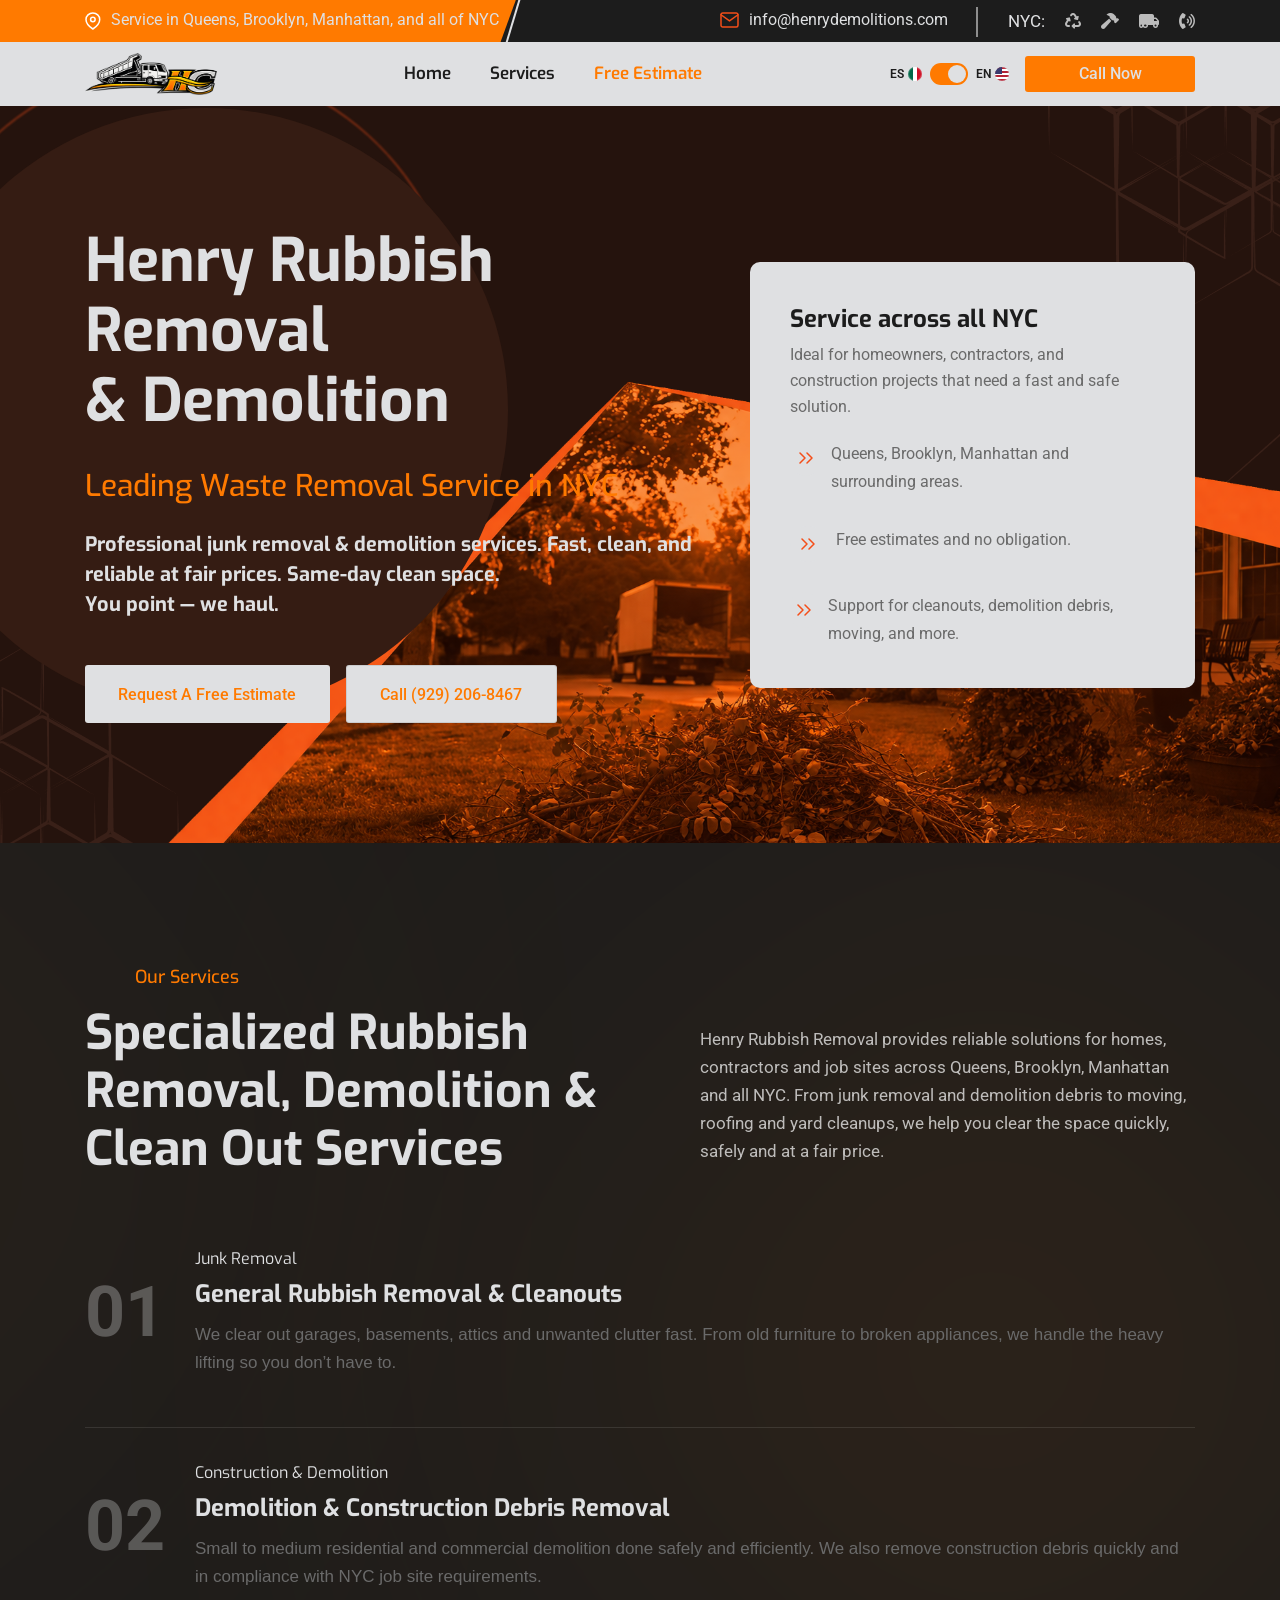
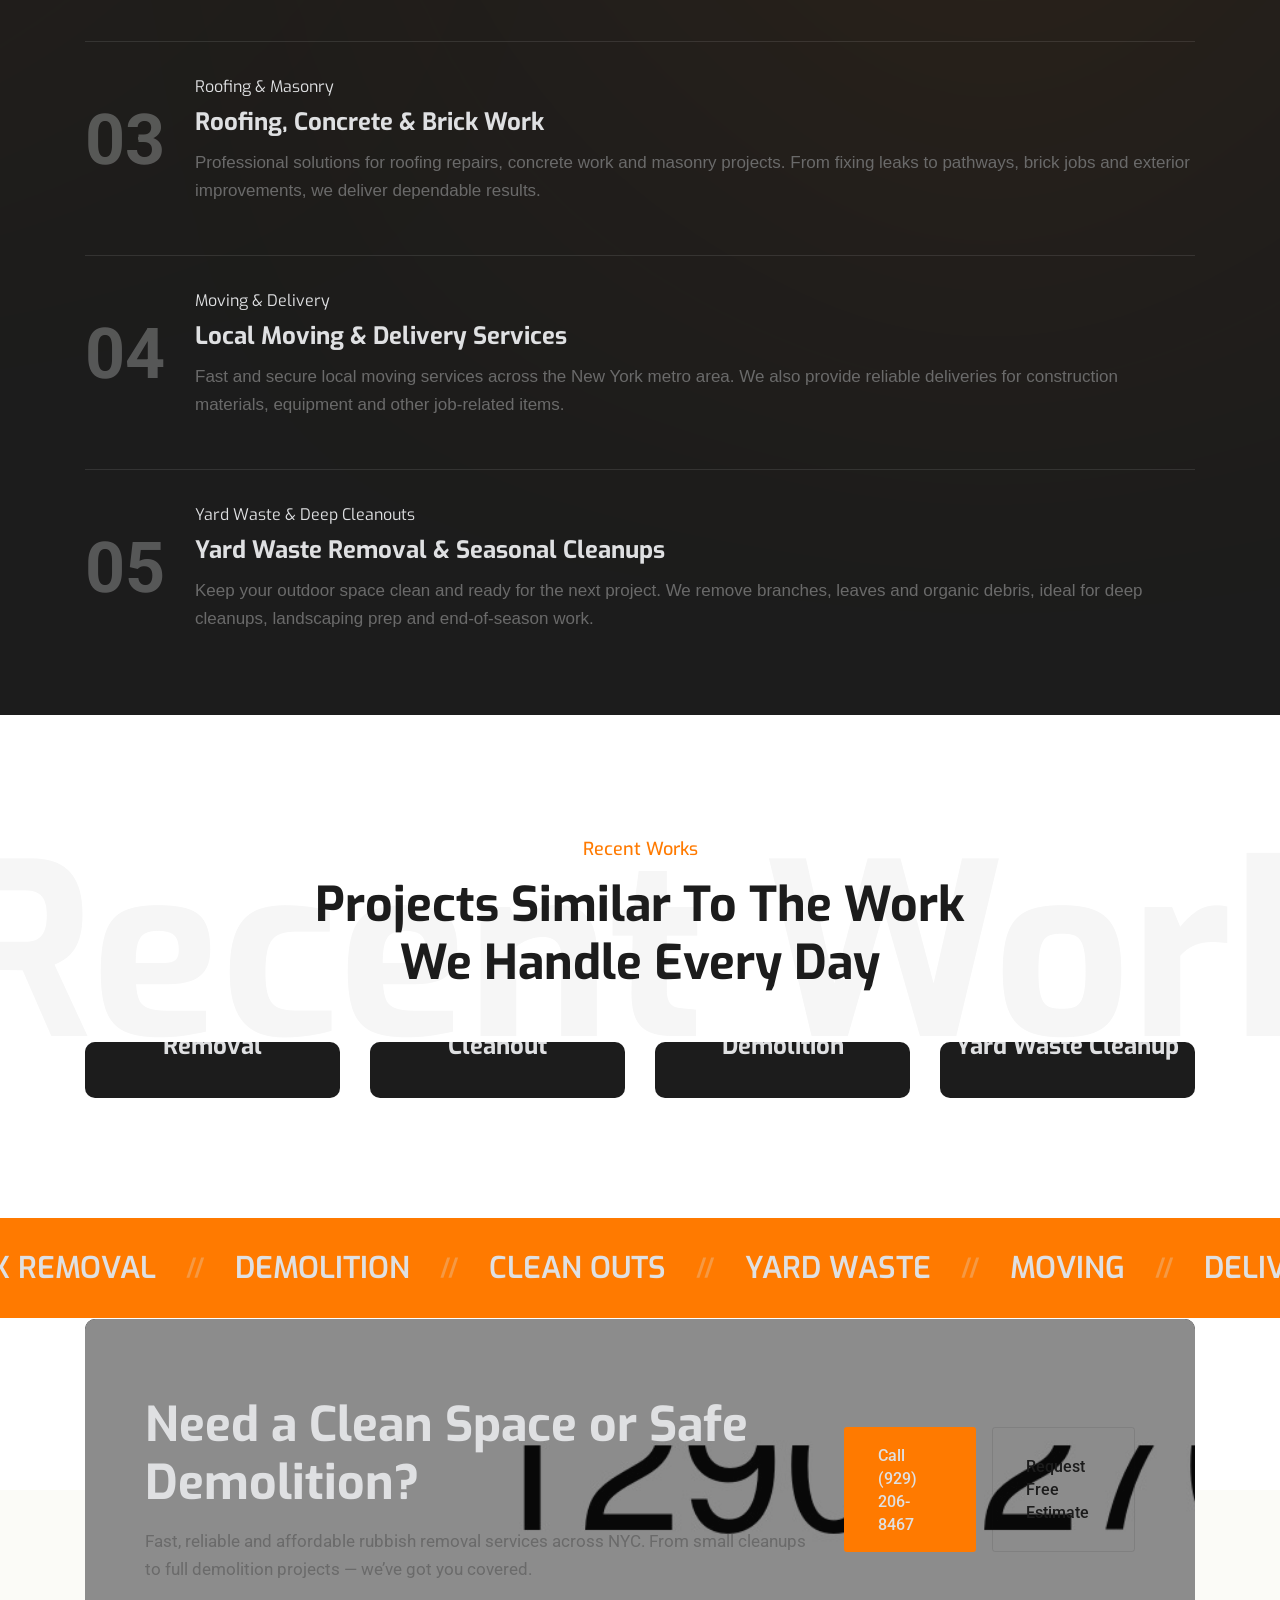
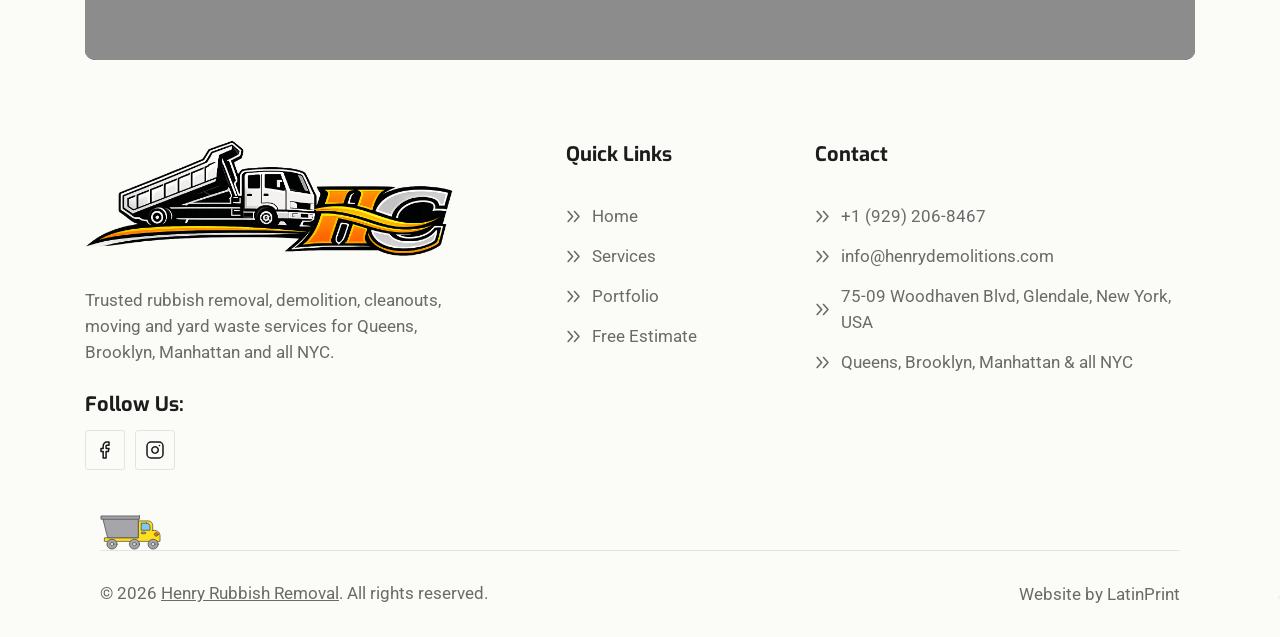
==== commit d85d82b4: "services ok" ====
--- a/index.html
+++ b/index.html
@@ -100,15 +100,18 @@
                     <div class="mobile-menu fix"></div>
                     <div class="offcanvas__social">
                         <h4 class="offcanvas__title mb-20" data-i18n="offcanvas.title">Henry Rubbish Removal</h4>
-                        <p class="mb-30" data-i18n="offcanvas.desc">Waste removal, demolition, cleanouts, and related services for Queens,
+                        <p class="mb-30" data-i18n="offcanvas.desc">Waste removal, demolition, cleanouts, and related
+                            services for Queens,
                             Brooklyn, Manhattan, and all of NYC.</p>
                         <ul class="header-top-socail-menu d-flex">
-                            <li><a href="https://www.facebook.com/profile.php?id=61568368033389"><i class="fab fa-facebook-f"></i></a></li>                            
+                            <li><a href="https://www.facebook.com/profile.php?id=61568368033389"><i
+                                        class="fab fa-facebook-f"></i></a></li>
                         </ul>
                     </div>
                     <div class="offcanvas__btn">
                         <div class="header__btn-wrap">
-                            <button type="button" class="rr-btn__header lang-toggle mb-10 w-100" aria-label="Change language">
+                            <button type="button" class="rr-btn__header lang-toggle mb-10 w-100"
+                                aria-label="Change language">
                                 <span class="btn-wrap">
                                     <span class="text-one" data-lang-toggle-label>ES</span>
                                     <span class="text-two" data-lang-toggle-label>ES</span>
@@ -153,7 +156,8 @@
                                                     stroke-linejoin="round" />
                                             </svg>
                                         </span>
-                                        <span data-i18n="header.serviceArea">Service in Queens, Brooklyn, Manhattan, and all of NYC</span>
+                                        <span data-i18n="header.serviceArea">Service in Queens, Brooklyn, Manhattan, and
+                                            all of NYC</span>
                                     </a>
                                 </li>
                             </ul>
@@ -196,7 +200,7 @@
                             <a href="index.html">
                                 <div class="logo">
                                     <!-- TODO: Cambiar por logo real -->
-                                    <img class="img-fluid" src="assets/imgs/logo/logo.svg" alt="logo not found">
+                                    <img class="img-fluid" src="assets/imgs/logo/logo.png" alt="logo not found">
                                 </div>
                             </a>
                         </div>
@@ -216,6 +220,24 @@
                         <div class="header__right">
                             <div class="header__action d-flex align-items-center">
                                 <div class="header__btn-wrap align-items-center d-inline-flex">
+                                    <div class="rr-header-contact-btn d-flex align-items-center d-none d-md-flex me-2">
+                                        <div class="lang-switch">
+                                            <span class="lang-label lang-label-left">
+                                                ES
+                                                <span class="flag flag-mx"></span>
+                                            </span>
+
+                                            <button type="button" class="rr-btn__header lang-toggle"
+                                                aria-label="Change language">
+                                                <span class="btn-wrap"></span>
+                                            </button>
+
+                                            <span class="lang-label lang-label-right">
+                                                EN
+                                                <span class="flag flag-us"></span>
+                                            </span>
+                                        </div>
+                                    </div>
                                     <div class="rr-header-contact-btn d-flex align-items-center d-none d-md-flex">
                                         <a href="tel:+19292068467" class="rr-btn__header">
                                             <span class="btn-wrap">
@@ -224,14 +246,6 @@
                                             </span>
                                         </a>
                                     </div>
-                                    <div class="rr-header-contact-btn d-flex align-items-center d-none d-md-flex ms-2">
-                                        <button type="button" class="rr-btn__header lang-toggle" aria-label="Change language">
-                                            <span class="btn-wrap">
-                                                <span class="text-one" data-lang-toggle-label>ES</span>
-                                                <span class="text-two" data-lang-toggle-label>ES</span>
-                                            </span>
-                                        </button>
-                                    </div>
                                 </div>
 
                                 <div class="header__hamburger ml-30 d-xl-none">
@@ -270,8 +284,10 @@
                     <div class="col-lg-7">
                         <div class="banner-3__content">
 
-                            <h1 class="banner-3__content-title" data-i18n="hero.title">Henry Rubbish Removal <br>& Demolition</h1>
-                            <h3 class="banner-3__content-subtitle" data-i18n="hero.subtitle">Leading Waste Removal Service in NYC</h3>
+                            <h1 class="banner-3__content-title" data-i18n="hero.title">Henry Rubbish Removal <br>&
+                                Demolition</h1>
+                            <h3 class="banner-3__content-subtitle" data-i18n="hero.subtitle">Leading Waste Removal
+                                Service in NYC</h3>
                             <h6 class="banner-3__content-descrip mb-30" data-i18n="hero.desc">
                                 Professional junk removal & demolition services. Fast, clean, and reliable at fair
                                 prices.
@@ -281,8 +297,10 @@
                             <div class="d-flex flex-wrap gap-3">
                                 <a href="#quote" class="rr-btn">
                                     <span class="btn-wrap">
-                                        <span class="text-one" data-i18n="hero.ctaEstimate">Request a free estimate</span>
-                                        <span class="text-two" data-i18n="hero.ctaEstimate">Request a free estimate</span>
+                                        <span class="text-one" data-i18n="hero.ctaEstimate">Request a free
+                                            estimate</span>
+                                        <span class="text-two" data-i18n="hero.ctaEstimate">Request a free
+                                            estimate</span>
                                     </span>
                                 </a>
                                 <a href="tel:+19292068467" class="rr-btn rr-btn__transparent">
@@ -298,14 +316,16 @@
                     <div class="col-lg-5">
                         <div class="banner-3__from">
                             <h4 data-i18n="hero.cardTitle">Service across all NYC</h4>
-                            <p data-i18n="hero.cardDesc">Ideal for homeowners, contractors, and construction projects that need a fast and safe
+                            <p data-i18n="hero.cardDesc">Ideal for homeowners, contractors, and construction projects
+                                that need a fast and safe
                                 solution.</p>
 
                             <div class="support__list mb-minus-30">
                                 <div class="support__list-item d-flex mb-30">
                                     <div class="icon"><img src="assets/imgs/support/angle-right.svg" alt=""></div>
                                     <div class="text">
-                                        <p class="mb-0 text-start" data-i18n="hero.list1">Queens, Brooklyn, Manhattan and surrounding areas.
+                                        <p class="mb-0 text-start" data-i18n="hero.list1">Queens, Brooklyn, Manhattan
+                                            and surrounding areas.
                                         </p>
                                     </div>
                                 </div>
@@ -313,14 +333,16 @@
                                 <div class="support__list-item d-flex mb-30">
                                     <div class="icon"><img src="assets/imgs/support/angle-right.svg" alt=""></div>
                                     <div class="text">
-                                        <p class="mb-0 text-start" data-i18n="hero.list2">Free estimates and no obligation.</p>
+                                        <p class="mb-0 text-start" data-i18n="hero.list2">Free estimates and no
+                                            obligation.</p>
                                     </div>
                                 </div>
 
                                 <div class="support__list-item d-flex mb-30">
                                     <div class="icon"><img src="assets/imgs/support/angle-right.svg" alt=""></div>
                                     <div class="text">
-                                        <p class="mb-0 text-start" data-i18n="hero.list3">Support for cleanouts, demolition debris, moving, and
+                                        <p class="mb-0 text-start" data-i18n="hero.list3">Support for cleanouts,
+                                            demolition debris, moving, and
                                             more.</p>
                                     </div>
                                 </div>
@@ -346,7 +368,8 @@
                     <div class="row mb-60 mb-sm-40 mb-xs-35 align-items-lg-end align-items-center">
                         <div class="col-xl-6">
                             <div class="section__title-wrapper text-center text-xl-start">
-                                <span class="section__subtitle justify-content-start mb-13" data-i18n="services.subtitle">
+                                <span class="section__subtitle justify-content-start mb-13"
+                                    data-i18n="services.subtitle">
                                     <span data-width="40px" class="left-separetor"></span>Our Services
                                 </span>
                                 <h2 class="section__title color-white title-animation text-capitalize mb-0 rr-br-hidden-xl"
@@ -375,11 +398,12 @@
                             <div class="service__list mb-minus-50" data-fx="8">
 
                                 <a class="service__list-item d-flex align-items-center mb-50 block__title"
-                                    data-img="assets/imgs/service/service-1.jpg">
+                                    data-img="assets/imgs/service/servicio1.png">
                                     <div class="number">01</div>
                                     <div class="text d-flex flex-column">
                                         <span class="sub-t" data-i18n="services.item1.label">Junk Removal</span>
-                                        <h4 class="color-white mb-0 title" data-i18n="services.item1.title">General Rubbish Removal & Cleanouts</h4>
+                                        <h4 class="color-white mb-0 title" data-i18n="services.item1.title">General
+                                            Rubbish Removal & Cleanouts</h4>
                                         <p class="mb-0 color-white-600 mt-10" data-i18n="services.item1.desc">
                                             We clear out garages, basements, attics and unwanted clutter fast. From old
                                             furniture to broken appliances, we handle the heavy lifting so you don’t
@@ -389,11 +413,13 @@
                                 </a>
 
                                 <a class="service__list-item d-flex align-items-center mb-50 block__title" data-fx="8"
-                                    data-img="assets/imgs/service/service-1.jpg">
+                                    data-img="assets/imgs/service/servicio2.png">
                                     <div class="number">02</div>
                                     <div class="text d-flex flex-column">
-                                        <span class="sub-t" data-i18n="services.item2.label">Construction & Demolition</span>
-                                        <h4 class="color-white mb-0 title" data-i18n="services.item2.title">Demolition & Construction Debris Removal</h4>
+                                        <span class="sub-t" data-i18n="services.item2.label">Construction &
+                                            Demolition</span>
+                                        <h4 class="color-white mb-0 title" data-i18n="services.item2.title">Demolition &
+                                            Construction Debris Removal</h4>
                                         <p class="mb-0 color-white-600 mt-10" data-i18n="services.item2.desc">
                                             Small to medium residential and commercial demolition done safely and
                                             efficiently. We also remove construction debris quickly and in compliance
@@ -403,11 +429,12 @@
                                 </a>
 
                                 <a class="service__list-item d-flex align-items-center mb-50 block__title" data-fx="8"
-                                    data-img="assets/imgs/service/service-3.jpg">
+                                    data-img="assets/imgs/service/servicio3.png">
                                     <div class="number">03</div>
                                     <div class="text d-flex flex-column">
                                         <span class="sub-t" data-i18n="services.item3.label">Roofing & Masonry</span>
-                                        <h4 class="color-white mb-0 title" data-i18n="services.item3.title">Roofing, Concrete & Brick Work</h4>
+                                        <h4 class="color-white mb-0 title" data-i18n="services.item3.title">Roofing,
+                                            Concrete & Brick Work</h4>
                                         <p class="mb-0 color-white-600 mt-10" data-i18n="services.item3.desc">
                                             Professional solutions for roofing repairs, concrete work and masonry
                                             projects. From fixing leaks to pathways, brick jobs and exterior
@@ -417,11 +444,12 @@
                                 </a>
 
                                 <a class="service__list-item d-flex align-items-center mb-50 block__title" data-fx="8"
-                                    data-img="assets/imgs/service/service-4.jpg">
+                                    data-img="assets/imgs/service/servicio4.png">
                                     <div class="number">04</div>
                                     <div class="text d-flex flex-column">
                                         <span class="sub-t" data-i18n="services.item4.label">Moving & Delivery</span>
-                                        <h4 class="color-white mb-0 title" data-i18n="services.item4.title">Local Moving & Delivery Services</h4>
+                                        <h4 class="color-white mb-0 title" data-i18n="services.item4.title">Local Moving
+                                            & Delivery Services</h4>
                                         <p class="mb-0 color-white-600 mt-10" data-i18n="services.item4.desc">
                                             Fast and secure local moving services across the New York metro area. We
                                             also provide reliable deliveries for construction materials, equipment and
@@ -431,11 +459,13 @@
                                 </a>
 
                                 <a class="service__list-item d-flex align-items-center mb-50 block__title" data-fx="8"
-                                    data-img="assets/imgs/service/service-5.jpg">
+                                    data-img="assets/imgs/service/servicio5.png">
                                     <div class="number">05</div>
                                     <div class="text d-flex flex-column">
-                                        <span class="sub-t" data-i18n="services.item5.label">Yard Waste & Deep Cleanouts</span>
-                                        <h4 class="color-white mb-0 title" data-i18n="services.item5.title">Yard Waste Removal & Seasonal Cleanups</h4>
+                                        <span class="sub-t" data-i18n="services.item5.label">Yard Waste & Deep
+                                            Cleanouts</span>
+                                        <h4 class="color-white mb-0 title" data-i18n="services.item5.title">Yard Waste
+                                            Removal & Seasonal Cleanups</h4>
                                         <p class="mb-0 color-white-600 mt-10" data-i18n="services.item5.desc">
                                             Keep your outdoor space clean and ready for the next project. We remove
                                             branches, leaves and organic debris, ideal for deep cleanups, landscaping
@@ -466,7 +496,8 @@
                 <div class="row">
                     <div class="col-12">
                         <div class="section__title-wrapper text-center mb-50 mb-sm-35 mb-xs-30">
-                            <span class="section__subtitle justify-content-center mb-13 ml-0" data-i18n="portfolio.subtitle">
+                            <span class="section__subtitle justify-content-center mb-13 ml-0"
+                                data-i18n="portfolio.subtitle">
                                 <span data-width="40px" class="left-separetor"></span>Recent Works
                                 <span data-width="40px" class="right-separetor"></span>
                             </span>
@@ -488,7 +519,8 @@
                                     alt="Construction debris removal in NYC">
                             </a>
                             <div class="recent-works__item-text">
-                                <h4 class="color-white mb-0"><a href="#quote" data-i18n="portfolio.item1">Construction Debris Removal</a></h4>
+                                <h4 class="color-white mb-0"><a href="#quote" data-i18n="portfolio.item1">Construction
+                                        Debris Removal</a></h4>
                             </div>
                         </div>
                     </div>
@@ -501,7 +533,8 @@
                                     alt="House cleanout and junk removal">
                             </a>
                             <div class="recent-works__item-text">
-                                <h4 class="color-white mb-0"><a href="#quote" data-i18n="portfolio.item2">Full Property Cleanout</a></h4>
+                                <h4 class="color-white mb-0"><a href="#quote" data-i18n="portfolio.item2">Full Property
+                                        Cleanout</a></h4>
                             </div>
                         </div>
                     </div>
@@ -514,7 +547,8 @@
                                     alt="Demolition and hauling service">
                             </a>
                             <div class="recent-works__item-text">
-                                <h4 class="color-white mb-0"><a href="#quote" data-i18n="portfolio.item3">Safe Interior Demolition</a></h4>
+                                <h4 class="color-white mb-0"><a href="#quote" data-i18n="portfolio.item3">Safe Interior
+                                        Demolition</a></h4>
                             </div>
                         </div>
                     </div>
@@ -527,7 +561,8 @@
                                     alt="Yard waste cleanup service">
                             </a>
                             <div class="recent-works__item-text">
-                                <h4 class="color-white mb-0"><a href="#quote" data-i18n="portfolio.item4">Yard Waste Cleanup</a></h4>
+                                <h4 class="color-white mb-0"><a href="#quote" data-i18n="portfolio.item4">Yard Waste
+                                        Cleanup</a></h4>
                             </div>
                         </div>
                     </div>
@@ -754,7 +789,7 @@
                             <div class="footer-3__widget footer-3__widget-item-1">
                                 <div class="footer-3__logo mb-30">
                                     <a href="index.html">
-                                        <img class="img-fluid" src="assets/imgs/logo/logo.svg"
+                                        <img class="img-fluid" src="assets/imgs/logo/logo.png"
                                             alt="Henry Rubbish Removal logo">
                                     </a>
                                 </div>
@@ -769,7 +804,8 @@
                                 <div class="footer-3__social-wrapper">
                                     <h6 class="social-title mb-10" data-i18n="footer.followUs">Follow Us:</h6>
                                     <div class="footer-3__social">
-                                        <a href="https://www.facebook.com/profile.php?id=61568368033389" target="_blank" rel="noopener noreferrer">
+                                        <a href="https://www.facebook.com/profile.php?id=61568368033389" target="_blank"
+                                            rel="noopener noreferrer">
                                             <svg width="10" height="18" viewBox="0 0 10 18" fill="none"
                                                 xmlns="http://www.w3.org/2000/svg">
                                                 <path
@@ -824,9 +860,15 @@
                                 <div class="footer-3__link mb-20">
                                     <ul>
                                         <li><a href="tel:+19292068467">+1 (929) 206-8467</a></li>
-                                        <li><a href="mailto:<span data-i18n="header.emailText">info@henrydemolitions.com</span>"><span data-i18n="header.emailText">info@henrydemolitions.com</span></a></li>
-                                        <li><span data-i18n="footer.address">75-09 Woodhaven Blvd, Glendale, New York, USA</span></li>                                        
-                                        <li><span data-i18n="footer.area">Queens, Brooklyn, Manhattan & all NYC</span></li>
+                                        <li>
+                                            <a href="mailto:info@henrydemolitions.com">
+                                                <span data-i18n="header.emailText">info@henrydemolitions.com</span>
+                                            </a>
+                                        </li>
+                                        <li><span data-i18n="footer.address">75-09 Woodhaven Blvd, Glendale, New York,
+                                                USA</span></li>
+                                        <li><span data-i18n="footer.area">Queens, Brooklyn, Manhattan & all NYC</span>
+                                        </li>
                                     </ul>
                                 </div>
                             </div>
@@ -851,16 +893,16 @@
                             <div class="col-lg-6">
                                 <div class="footer-3__copyright text-lg-start text-center">
                                     <p class="mb-0">
-                                        <span data-i18n="footer.copyright">© 2026 <a href="index.html">Henry Rubbish Removal</a>. All rights reserved.</span>
+                                        <span data-i18n="footer.copyright">© 2026 <a href="index.html">Henry Rubbish
+                                                Removal</a>. All rights reserved.</span>
                                     </p>
                                 </div>
                             </div>
 
                             <div class="col-lg-6">
                                 <div class="footer-3__copyright-menu">
-                                    <ul>
-                                        <!-- TODO: estilos clases name LPrint -->
-                                        <span class="footer-credit"> 
+                                    <ul>                                        
+                                        <span class="footer-credit">
                                             <span class="lp">
                                                 <span data-i18n="footer.websiteBy">Website by</span>
                                                 <a href="https://latinprint.com" target="_blank"
--- a/assets/css/main.css
+++ b/assets/css/main.css
@@ -173,12 +173,12 @@
   --rr-common-white: #DFE0E2;
   --rr-common-black: #071013;
   --rr-common-placeholder: #4A5764;
-  --rr-common-selection: #3C66FA;
+  --rr-common-selection: #FFA733;
   --rr-color-white: #fff;
   --rr-color-white-70: rgba(255, 255, 255, 0.3);
   --rr-body-primary: #ffffff;
-  --rr-theme-primary: #F44E19;
-  --rr-heading-primary: #15181B;
+  --rr-theme-primary: #FF7A00;
+  --rr-heading-primary: #1C1C1C;
   --rr-text-body: #6A6A6A;
   --rr-text-p: #6A6A6A;
   --rr-menu-primary: #15181B;
@@ -1203,6 +1203,165 @@
   transform: translateY(-50%);
 }
 
+/* ? Agregado */
+/* ===== Language Switch Wrapper ===== */
+.lang-switch {
+  display: flex;
+  align-items: center;
+  gap: 8px;
+}
+
+/* Labels */
+.lang-label {
+  font-size: 12px;
+  font-weight: 600;
+  color: var(--rr-heading-primary);
+  display: flex;
+  align-items: center;
+  gap: 4px;
+  user-select: none;
+}
+
+/* Flags base */
+.flag {
+  width: 14px;
+  height: 14px;
+  border-radius: 50%;
+  display: inline-block;
+  overflow: hidden;
+  position: relative;
+}
+
+/* 🇲🇽 México */
+.flag-mx {
+  background: linear-gradient(
+    to right,
+    #006847 33%,
+    #ffffff 33% 66%,
+    #ce1126 66%
+  );
+}
+
+/* 🇺🇸 USA */
+.flag-us {
+  background:
+    linear-gradient(#b22234 50%, #fff 50%);
+  background-size: 100% 4px;
+  position: relative;
+}
+
+.flag-us::before {
+  content: "";
+  position: absolute;
+  top: 0;
+  left: 0;
+  width: 50%;
+  height: 50%;
+  background: #3c3b6e;
+}
+
+.flag {
+  box-shadow: 0 0 0 1px rgba(255,255,255,0.2) inset;
+}
+
+/* Language toggle */
+.lang-toggle {
+  position: relative;
+  width: 38px;
+  min-width: 38px;
+  max-width: 38px;
+  height: 22px;
+  padding: 2px;
+  border-radius: 999px;
+  background-color: var(--rr-theme-primary);
+  display: inline-flex;
+  align-items: center;
+  justify-content: center;
+  overflow: hidden;
+  flex: 0 0 38px;
+}
+
+.lang-toggle::before {
+  content: "";
+  position: absolute;
+  top: 2px;
+  left: 2px;
+  width: 18px;
+  height: 18px;
+  border-radius: 50%;
+  background-color: var(--rr-common-white);
+  transition: transform 0.3s ease;
+  z-index: 1;
+}
+
+.lang-toggle .btn-wrap {
+  position: relative;
+  z-index: 2;
+  width: 100%;
+  height: 100%;
+  display: grid;
+  grid-template-columns: 1fr 1fr;
+  align-items: center;
+}
+
+.lang-toggle .btn-wrap .text-one,
+.lang-toggle .btn-wrap .text-two {
+  position: static;
+  top: auto;
+  transform: none !important;
+  display: flex;
+  align-items: center;
+  justify-content: center;
+  width: 100%;
+  height: 100%;
+  font-size: 12px;
+  line-height: 1;
+  font-weight: 700;
+  letter-spacing: 0.02em;
+  color: rgba(255, 255, 255, 0.65);
+}
+
+.lang-toggle:hover .text-one,
+.lang-toggle:focus .text-one,
+.lang-toggle:hover .text-two,
+.lang-toggle:focus .text-two {
+  transform: none !important;
+  top: auto;
+}
+
+.lang-toggle.is-es::before {
+  transform: translateX(0);
+}
+
+.lang-toggle.is-en::before {
+  transform: translateX(16px);
+}
+
+.lang-toggle.is-en .btn-wrap .text-one {
+  color: var(--rr-theme-primary);
+}
+
+.lang-toggle.is-en .btn-wrap .text-two {
+  color: rgba(255, 255, 255, 0.75);
+}
+
+.lang-toggle.is-es .btn-wrap .text-one {
+  color: rgba(255, 255, 255, 0.75);
+}
+
+.lang-toggle.is-es .btn-wrap .text-two {
+  color: var(--rr-theme-primary);
+}
+
+/* Smooth language transition */
+[data-i18n] {
+  transition: opacity 0.68s ease;
+}
+
+body.lang-switching [data-i18n] {
+  opacity: 0.45;
+}
+
 /*----------------------------------------*/
 /*  2.4 offcanvas
 /*----------------------------------------*/
@@ -3568,7 +3727,7 @@
 /*  3.1 header-common
 /*----------------------------------------*/
 .header__area {
-  background-color: transparent;
+  background-color: transparent;  
 }
 .header__main {
   display: -webkit-box;
@@ -3897,6 +4056,27 @@
   -webkit-transform: translate(0, -100%);
           transform: translate(0, -100%);
 }
+
+
+/* Header CTA fixed width to avoid movement between languages */
+.header-3 .header__btn-wrap {
+  gap: 8px;
+}
+
+.header-3 .header__btn-wrap .rr-header-contact-btn {
+  flex: 0 0 auto;
+}
+
+.header-3 .header__btn-wrap .rr-header-contact-btn:first-child {
+  flex: 0 0 74px;
+}
+
+.header-3 .header__btn-wrap .rr-header-contact-btn:last-child .rr-btn__header {
+  width: 170px;
+  min-width: 170px;
+  justify-content: center;
+}
+
 @media (max-width: 575px) {
   .header-3 .header__logo {
     max-width: 150px;
@@ -3909,7 +4089,7 @@
 }
 .header-3 .header__top {
   overflow: hidden;
-  padding: 11px 0px 10px;
+  padding: 7px 0 6px;
   border: none;
   background-color: var(--rr-heading-primary);
   position: relative;
@@ -4034,18 +4214,43 @@
 }
 .header-3 .rr-header-contact-btn .rr-btn__header {
   background-color: var(--rr-theme-primary);
+  padding-top: 8px;
+  padding-bottom: 8px;
+  line-height: 20px;
 }
 .header-3 .rr-header-contact-btn .rr-btn__header .btn-wrap span {
   color: var(--rr-common-white);
 }
 
-/* HEADER CSS */
+.header-3 .header__logo img {
+  max-height: 42px;
+  width: auto;
+}
+
+@media (min-width: 1200px) {
+  .header-3 .header__main {
+    min-height: 64px;
+  }
+}
+
+/* ? Agregado */
+.header-3 .header__wrapper {
+  min-height: 60px;
+  height: 60px;
+  display: flex;
+  align-items: center;
+}
+
+.header-3 .header__main {
+  height: 100%;
+  display: flex;
+  align-items: center;
+}
+
+
 /*----------------------------------------*/
 /*  9.1 banner Style 1
 /*----------------------------------------*/
-
-
-
 .banner__slider__arrow-next, .banner__slider__arrow-prev {
   z-index: 9;
   width: 60px;
@@ -4298,6 +4503,10 @@
   position: absolute;
   right: -300px;
   bottom: -230px;
+}
+.banner-3__shape-3 img {
+  width: 90%;
+  height: auto;
 }
 .banner-3__content {
   position: relative;
@@ -4706,7 +4915,7 @@
   color: var(--rr-menu-white);
 }
 .main-menu ul li > a {
-  padding: 35.5px 0;
+  padding: 10px 0;
   display: inline-block;
   color: var(--rr-menu-white);
   font-weight: var(--rr-fw-medium);
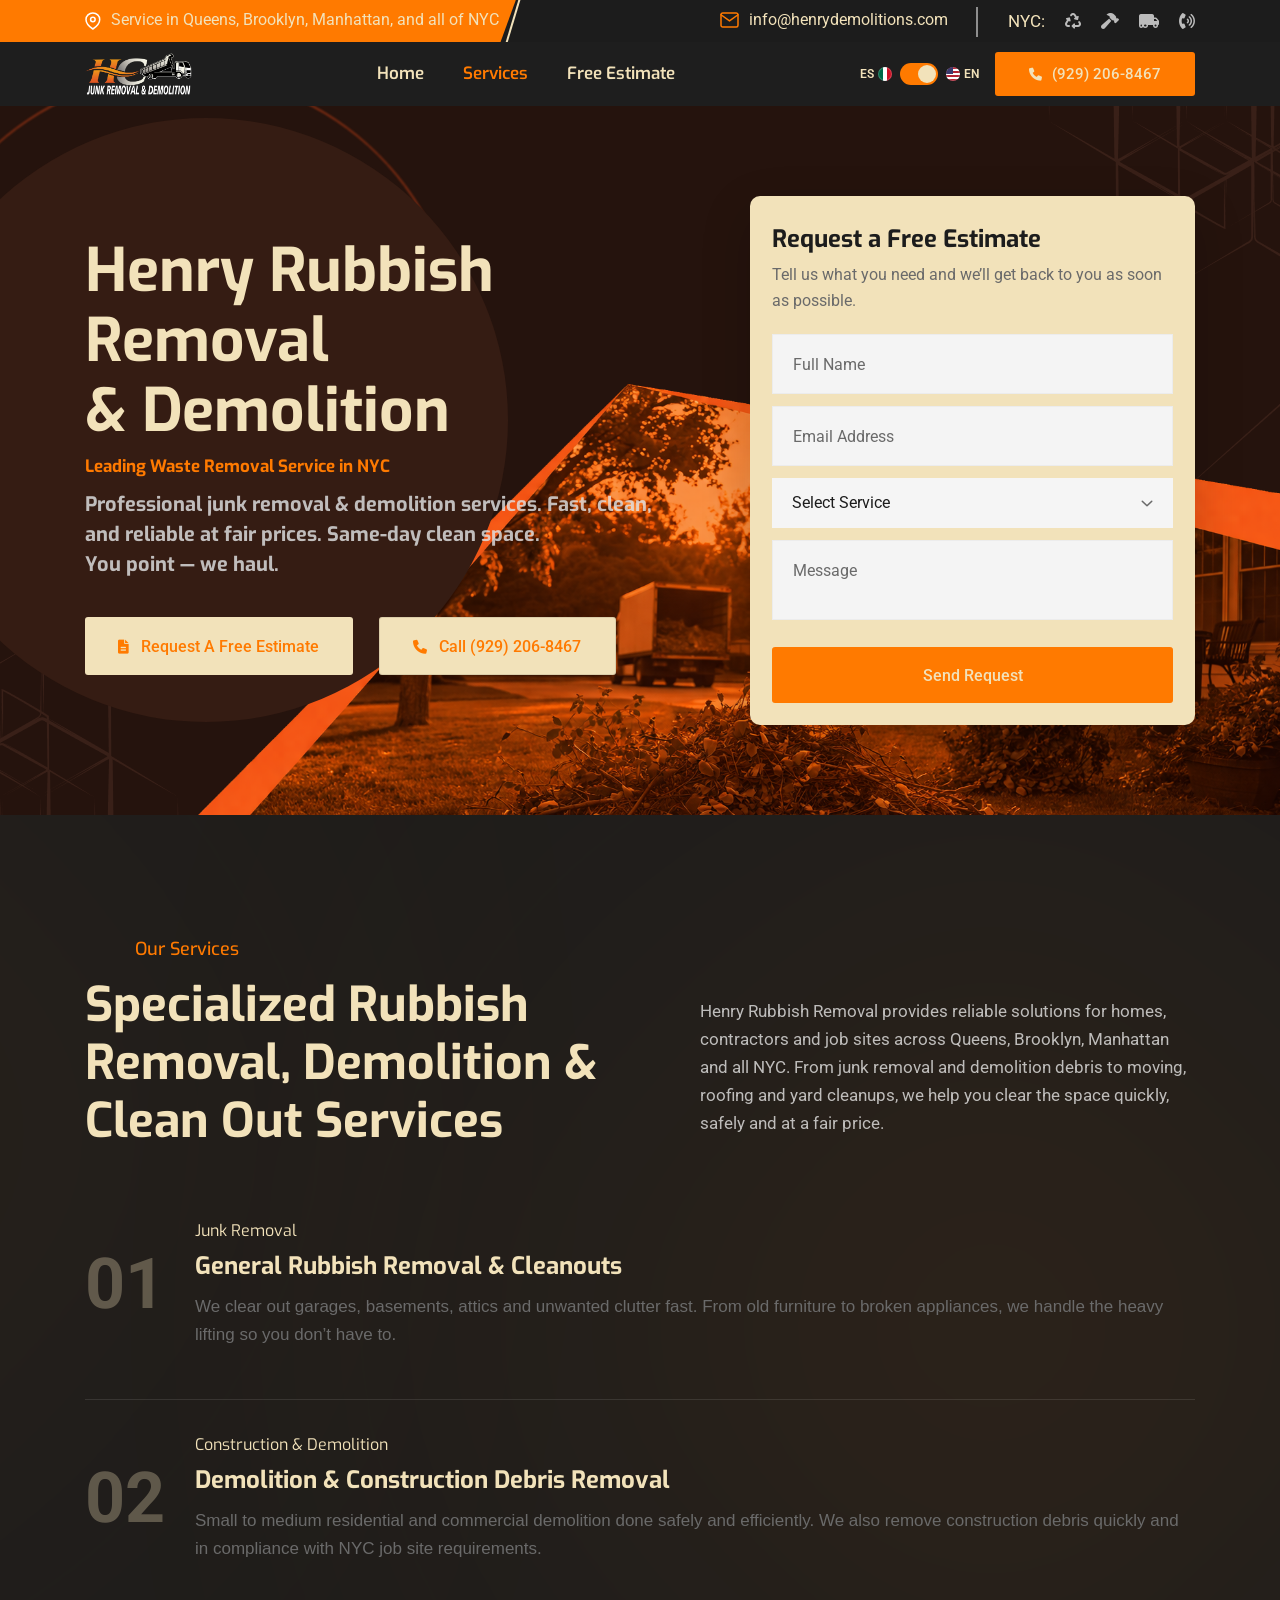
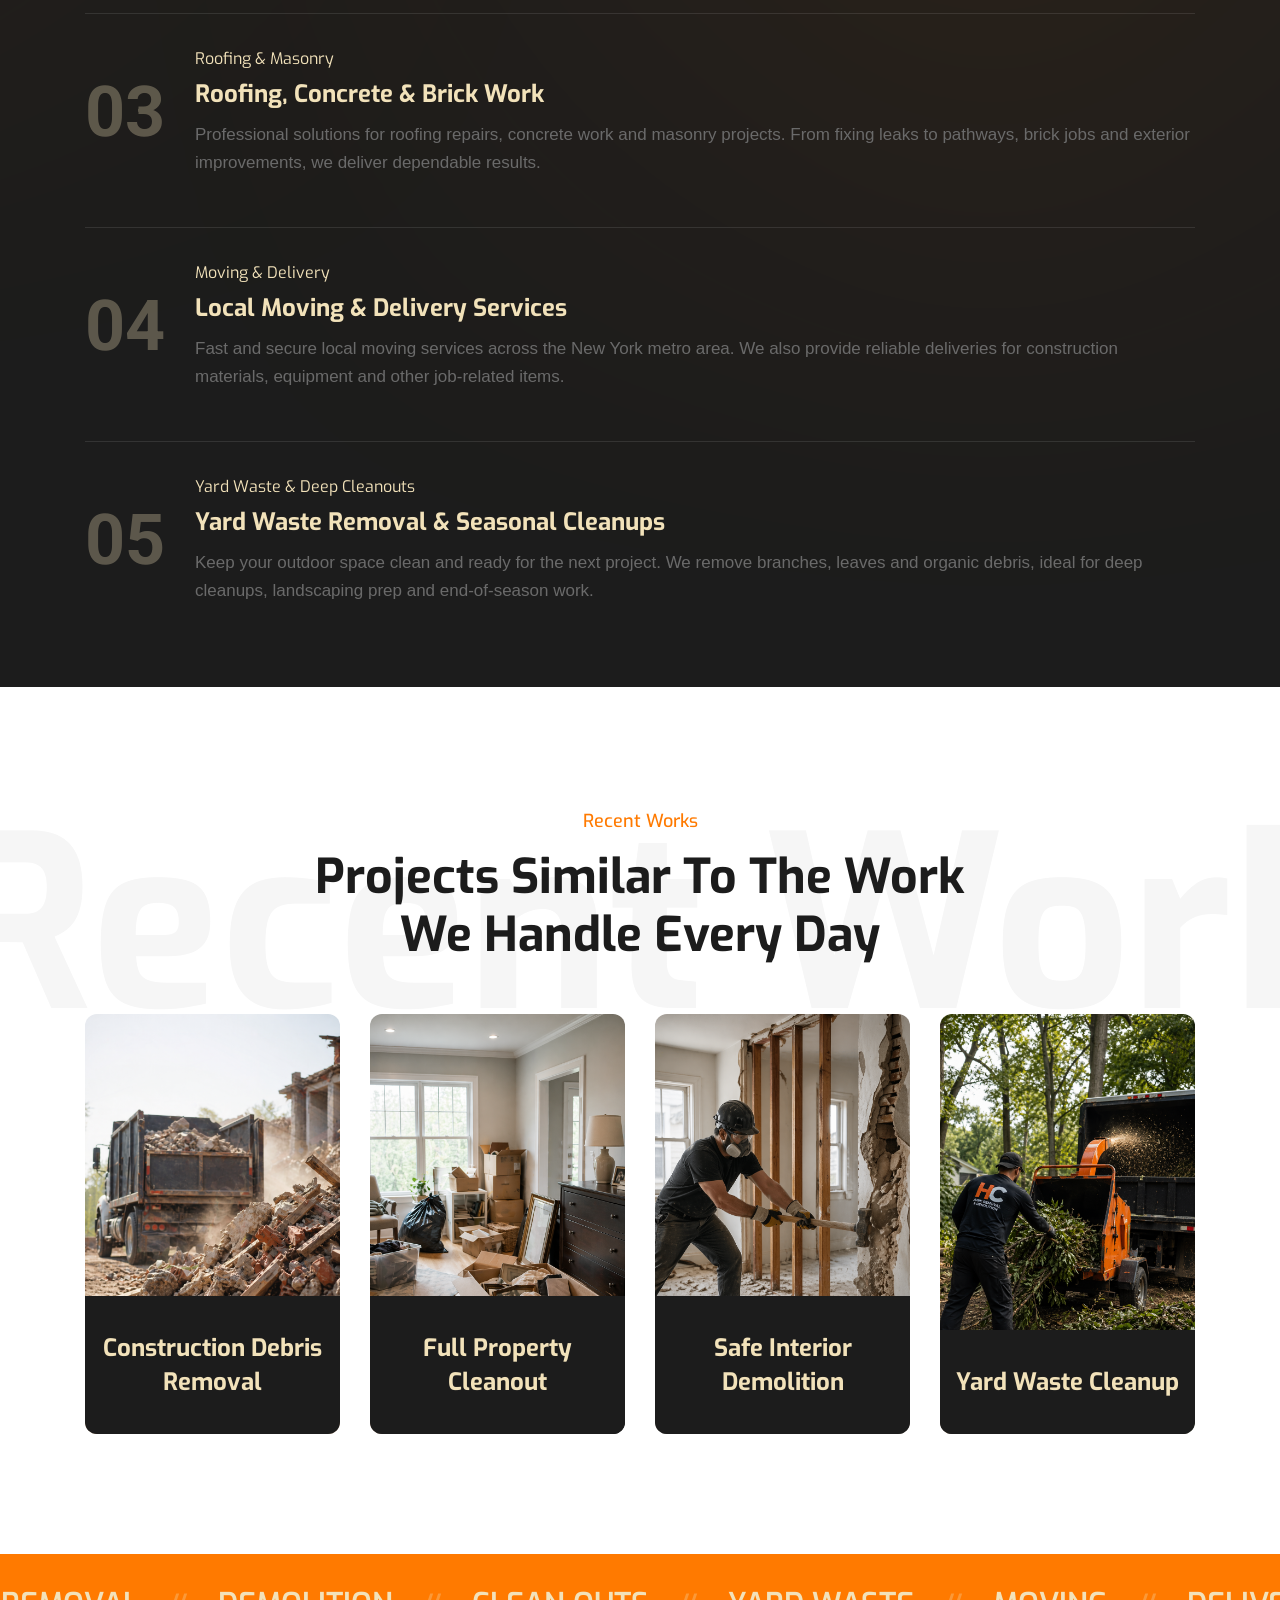
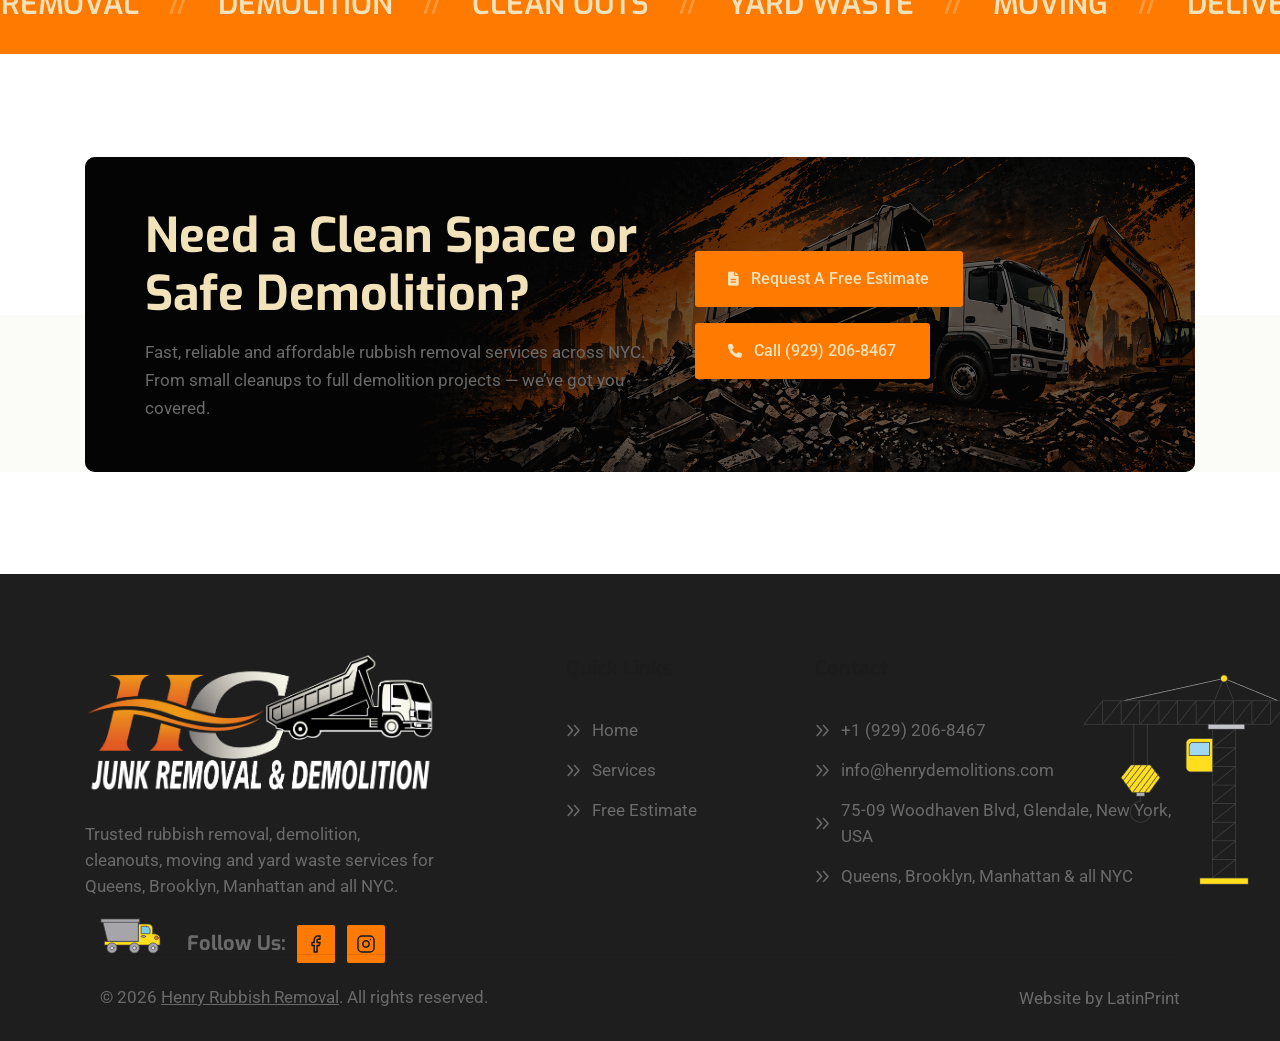
==== commit a3cd37cc: "produ 1 Co-authored-by: Copilot <copilot@github.com>" ====
--- a/index.html
+++ b/index.html
@@ -10,10 +10,11 @@
     <meta name="author" content="Real / Adapted from Ribuild template">
     <meta name="viewport" content="width=device-width, initial-scale=1">
     <!-- Place favicon.ico in the root directory -->
-    <link rel="shortcut icon" type="image/x-icon" href="assets/imgs/favicon.svg">
+    <link rel="shortcut icon" type="image/x-icon" href="assets/imgs/favicon.png">
     <!-- CSS here -->
     <link rel="stylesheet" href="assets/css/vendor/bootstrap.min.css">
     <link rel="stylesheet" href="assets/css/vendor/animate.min.css">
+    <link rel="stylesheet" href="https://unpkg.com/aos@2.3.4/dist/aos.css">
     <link rel="stylesheet" href="assets/css/plugins/swiper.min.css">
     <link rel="stylesheet" href="assets/css/vendor/magnific-popup.css">
     <link rel="stylesheet" href="assets/css/vendor/fontawesome-pro.css">
@@ -166,18 +167,18 @@
                             <div class="header__top-wrapper d-flex justify-content-end">
 
                                 <div class="header__top-email">
-                                    <a href="mailto:info@henrydemolitions.com">
+                                    <a href="mailto:info@hcjunkremovalny.com ">
                                         <svg width="19" height="16" viewBox="0 0 19 16" fill="none"
                                             xmlns="http://www.w3.org/2000/svg">
                                             <path
                                                 d="M2.7 1H16.3C17.235 1 18 1.7875 18 2.75V13.25C18 14.2125 17.235 15 16.3 15H2.7C1.765 15 1 14.2125 1 13.25V2.75C1 1.7875 1.765 1 2.7 1Z"
-                                                stroke="#F44E19" stroke-width="1.5" stroke-linecap="round"
+                                                stroke="#FF7A00" stroke-width="1.5" stroke-linecap="round"
                                                 stroke-linejoin="round" />
-                                            <path d="M18 2.75L9.5 8.875L1 2.75" stroke="#F44E19" stroke-width="1.5"
+                                            <path d="M18 2.75L9.5 8.875L1 2.75" stroke="#FF7A00" stroke-width="1.5"
                                                 stroke-linecap="round" stroke-linejoin="round" />
                                         </svg>
 
-                                        <span data-i18n="header.emailText">info@henrydemolitions.com</span>
+                                        <span data-i18n="header.emailText">info@hcjunkremovalny.com </span>
                                     </a>
                                 </div>
                                 <ul class="header__top-socail d-flex">
@@ -233,16 +234,20 @@
                                             </button>
 
                                             <span class="lang-label lang-label-right">
+                                                <span class="flag flag-us"></span>
                                                 EN
-                                                <span class="flag flag-us"></span>
                                             </span>
                                         </div>
                                     </div>
                                     <div class="rr-header-contact-btn d-flex align-items-center d-none d-md-flex">
                                         <a href="tel:+19292068467" class="rr-btn__header">
                                             <span class="btn-wrap">
-                                                <span class="text-one" data-i18n="common.callNow">Call now</span>
-                                                <span class="text-two" data-i18n="common.callNow">Call now</span>
+                                                <span class="text-one">
+                                                    <i class="fa fa-phone"></i> (929) 206-8467
+                                                </span>
+                                                <span class="text-two">
+                                                    <i class="fa fa-phone"></i> (929) 206-8467
+                                                </span>
                                             </span>
                                         </a>
                                     </div>
@@ -281,7 +286,7 @@
                 </div>
 
                 <div class="row align-items-center">
-                    <div class="col-lg-7">
+                    <div class="col-lg-7" data-aos="fade-right" data-aos-duration="1200" data-aos-delay="400">
                         <div class="banner-3__content">
 
                             <h1 class="banner-3__content-title" data-i18n="hero.title">Henry Rubbish Removal <br>&
@@ -294,59 +299,85 @@
                                 Same-day clean space.<br>
                                 You point — we haul.
                             </h6>
+
                             <div class="d-flex flex-wrap gap-3">
                                 <a href="#quote" class="rr-btn">
                                     <span class="btn-wrap">
-                                        <span class="text-one" data-i18n="hero.ctaEstimate">Request a free
-                                            estimate</span>
-                                        <span class="text-two" data-i18n="hero.ctaEstimate">Request a free
-                                            estimate</span>
+                                        <span class="text-one">
+                                            <i class="fa-solid fa-file-lines"></i> Request a free estimate
+                                        </span>
+                                        <span class="text-two">
+                                            <i class="fa-solid fa-file-lines"></i> Request a free estimate
+                                        </span>
                                     </span>
                                 </a>
+
                                 <a href="tel:+19292068467" class="rr-btn rr-btn__transparent">
                                     <span class="btn-wrap">
-                                        <span class="text-one" data-i18n="hero.ctaCall">Call (929) 206-8467</span>
-                                        <span class="text-two" data-i18n="hero.ctaCall">Call (929) 206-8467</span>
+                                        <span class="text-one">
+                                            <i class="fa-solid fa-phone"></i> Call (929) 206-8467
+                                        </span>
+                                        <span class="text-two">
+                                            <i class="fa-solid fa-phone"></i> Call (929) 206-8467
+                                        </span>
                                     </span>
                                 </a>
                             </div>
                         </div>
                     </div>
 
-                    <div class="col-lg-5">
+                    <div class="col-lg-5" data-aos="fade-left" data-aos-duration="1200" data-aos-delay="600">
                         <div class="banner-3__from">
-                            <h4 data-i18n="hero.cardTitle">Service across all NYC</h4>
-                            <p data-i18n="hero.cardDesc">Ideal for homeowners, contractors, and construction projects
-                                that need a fast and safe
-                                solution.</p>
-
-                            <div class="support__list mb-minus-30">
-                                <div class="support__list-item d-flex mb-30">
-                                    <div class="icon"><img src="assets/imgs/support/angle-right.svg" alt=""></div>
-                                    <div class="text">
-                                        <p class="mb-0 text-start" data-i18n="hero.list1">Queens, Brooklyn, Manhattan
-                                            and surrounding areas.
-                                        </p>
-                                    </div>
-                                </div>
-
-                                <div class="support__list-item d-flex mb-30">
-                                    <div class="icon"><img src="assets/imgs/support/angle-right.svg" alt=""></div>
-                                    <div class="text">
-                                        <p class="mb-0 text-start" data-i18n="hero.list2">Free estimates and no
-                                            obligation.</p>
-                                    </div>
-                                </div>
-
-                                <div class="support__list-item d-flex mb-30">
-                                    <div class="icon"><img src="assets/imgs/support/angle-right.svg" alt=""></div>
-                                    <div class="text">
-                                        <p class="mb-0 text-start" data-i18n="hero.list3">Support for cleanouts,
-                                            demolition debris, moving, and
-                                            more.</p>
-                                    </div>
-                                </div>
-                            </div>
+                            <h4>Request a Free Estimate</h4>
+                            <p>Tell us what you need and we’ll get back to you as soon as possible.</p>
+
+                            <form action="#">
+                                <div class="row">
+                                    <div class="col-12">
+                                        <div class="banner-3__form-input">
+                                            <input name="name" id="hero-name" type="text" placeholder="Full Name">
+                                        </div>
+                                    </div>
+
+                                    <div class="col-12">
+                                        <div class="banner-3__form-input">
+                                            <input name="email" id="hero-email" type="email"
+                                                placeholder="Email Address">
+                                        </div>
+                                    </div>
+
+                                    <div class="col-12">
+                                        <div class="banner-3__form-input-select d-flex flex-column">
+                                            <select name="subject" id="hero-subject" style="display: none;">
+                                                <option value="">Select Service</option>
+                                                <option value="junk-removal">Junk Removal</option>
+                                                <option value="demolition">Demolition</option>
+                                                <option value="roofing-masonry">Roofing & Masonry</option>
+                                                <option value="moving-delivery">Moving & Delivery</option>
+                                                <option value="yard-waste">Yard Waste & Cleanouts</option>
+                                            </select>
+                                        </div>
+                                    </div>
+
+                                    <div class="col-12">
+                                        <div class="banner-3__form-input">
+                                            <div class="validation__wrapper-up position-relative">
+                                                <textarea name="message" id="hero-message"
+                                                    placeholder="Message"></textarea>
+                                            </div>
+                                        </div>
+                                    </div>
+
+                                    <div class="col-12">
+                                        <button type="submit" class="rr-btn">
+                                            <span class="btn-wrap">
+                                                <span class="text-one">Send Request</span>
+                                                <span class="text-two">Send Request</span>
+                                            </span>
+                                        </button>
+                                    </div>
+                                </div>
+                            </form>
                         </div>
                     </div>
                 </div>
@@ -366,7 +397,7 @@
                     </div>
 
                     <div class="row mb-60 mb-sm-40 mb-xs-35 align-items-lg-end align-items-center">
-                        <div class="col-xl-6">
+                        <div class="col-xl-6" data-aos="fade-right" data-aos-duration="900">
                             <div class="section__title-wrapper text-center text-xl-start">
                                 <span class="section__subtitle justify-content-start mb-13"
                                     data-i18n="services.subtitle">
@@ -380,7 +411,7 @@
                             </div>
                         </div>
 
-                        <div class="col-xl-6">
+                        <div class="col-xl-6" data-aos="fade-left" data-aos-duration="900" data-aos-delay="100">
                             <div
                                 class="d-flex flex-column justify-content-xl-end mt-xs-20 mt-sm-20 mt-md-20 mt-lg-20 pl-45 rr-mb-13-hide-xl rr-pl-none-lg justify-content-center text-center text-xl-start">
                                 <p class="m-0 service__content-des rr-br-hidden-xl" data-i18n="services.desc">
@@ -480,10 +511,6 @@
                 </div>
             </section>
             <!-- ! Service area end -->
-
-            <!-- <section class="service__what-we-do-3__text theme-bg-heading-primary">
-                <h2>CONSTRUCTION</h2>
-            </section> -->
         </div>
 
         <!-- ! recent-works area start -->
@@ -495,7 +522,8 @@
 
                 <div class="row">
                     <div class="col-12">
-                        <div class="section__title-wrapper text-center mb-50 mb-sm-35 mb-xs-30">
+                        <div class="section__title-wrapper text-center mb-50 mb-sm-35 mb-xs-30" data-aos="fade-up"
+                            data-aos-duration="900">
                             <span class="section__subtitle justify-content-center mb-13 ml-0"
                                 data-i18n="portfolio.subtitle">
                                 <span data-width="40px" class="left-separetor"></span>Recent Works
@@ -511,57 +539,61 @@
                 </div>
 
                 <div class="row recent-works__compact-row g-20 align-items-stretch">
-                    <div class="col-xl-3 col-lg-6 col-md-6">
+                    <div class="col-xl-3 col-lg-6 col-md-6" data-aos="zoom-in-up" data-aos-duration="850"
+                        data-aos-delay="0">
                         <div class="recent-works__item recent-works__item--compact h-100">
-                            <a href="#quote" class="recent-works__item-media d-block" data-cursor-text="View"
+                            <a href="" class="recent-works__item-media d-block" data-cursor-text="View"
                                 data-cursor="-r-p-white">
-                                <img src="https://images.unsplash.com/photo-1504307651254-35680f356dfd?auto=format&fit=crop&w=1200&q=80"
+                                <img src="assets/imgs/recent-works/recent1.png"
                                     alt="Construction debris removal in NYC">
                             </a>
                             <div class="recent-works__item-text">
-                                <h4 class="color-white mb-0"><a href="#quote" data-i18n="portfolio.item1">Construction
+                                <h4 class="color-white mb-0"><a href="" data-i18n="portfolio.item1">Construction
                                         Debris Removal</a></h4>
                             </div>
                         </div>
                     </div>
 
-                    <div class="col-xl-3 col-lg-6 col-md-6">
+                    <div class="col-xl-3 col-lg-6 col-md-6" data-aos="zoom-in-up" data-aos-duration="850"
+                        data-aos-delay="100">
                         <div class="recent-works__item recent-works__item--compact recent-works__item--offset-sm h-100">
-                            <a href="#quote" class="recent-works__item-media d-block" data-cursor-text="View"
+                            <a href="" class="recent-works__item-media d-block" data-cursor-text="View"
                                 data-cursor="-r-p-white">
-                                <img src="https://images.unsplash.com/photo-1581578731548-c64695cc6952?auto=format&fit=crop&w=1200&q=80"
+                                <img src="assets/imgs/recent-works/recent2.png"
                                     alt="House cleanout and junk removal">
                             </a>
                             <div class="recent-works__item-text">
-                                <h4 class="color-white mb-0"><a href="#quote" data-i18n="portfolio.item2">Full Property
+                                <h4 class="color-white mb-0"><a href="" data-i18n="portfolio.item2">Full Property
                                         Cleanout</a></h4>
                             </div>
                         </div>
                     </div>
 
-                    <div class="col-xl-3 col-lg-6 col-md-6">
+                    <div class="col-xl-3 col-lg-6 col-md-6" data-aos="zoom-in-up" data-aos-duration="850"
+                        data-aos-delay="200">
                         <div class="recent-works__item recent-works__item--compact h-100">
-                            <a href="#quote" class="recent-works__item-media d-block" data-cursor-text="View"
+                            <a href="" class="recent-works__item-media d-block" data-cursor-text="View"
                                 data-cursor="-r-p-white">
-                                <img src="https://images.unsplash.com/photo-1513694203232-719a280e022f?auto=format&fit=crop&w=1200&q=80"
+                                <img src="assets/imgs/recent-works/recent3.png"
                                     alt="Demolition and hauling service">
                             </a>
                             <div class="recent-works__item-text">
-                                <h4 class="color-white mb-0"><a href="#quote" data-i18n="portfolio.item3">Safe Interior
+                                <h4 class="color-white mb-0"><a href="" data-i18n="portfolio.item3">Safe Interior
                                         Demolition</a></h4>
                             </div>
                         </div>
                     </div>
 
-                    <div class="col-xl-3 col-lg-6 col-md-6">
+                    <div class="col-xl-3 col-lg-6 col-md-6" data-aos="zoom-in-up" data-aos-duration="850"
+                        data-aos-delay="300">
                         <div class="recent-works__item recent-works__item--compact recent-works__item--offset-lg h-100">
-                            <a href="#quote" class="recent-works__item-media d-block" data-cursor-text="View"
+                            <a href="" class="recent-works__item-media d-block" data-cursor-text="View"
                                 data-cursor="-r-p-white">
-                                <img src="https://images.unsplash.com/photo-1441974231531-c6227db76b6e?auto=format&fit=crop&w=1200&q=80"
+                                <img src="assets/imgs/recent-works/recent4.png"
                                     alt="Yard waste cleanup service">
                             </a>
                             <div class="recent-works__item-text">
-                                <h4 class="color-white mb-0"><a href="#quote" data-i18n="portfolio.item4">Yard Waste
+                                <h4 class="color-white mb-0"><a href="" data-i18n="portfolio.item4">Yard Waste
                                         Cleanup</a></h4>
                             </div>
                         </div>
@@ -572,7 +604,8 @@
         <!-- ! recent-works area end -->
 
         <!-- ! text-slider area start -->
-        <section class="text-slider text-slider__section-space position-relative theme-bg-primary overflow-hidden">
+        <section class="text-slider text-slider__section-space position-relative theme-bg-primary overflow-hidden"
+            data-aos="fade-up" data-aos-duration="850">
             <div class="text-slider__slider carouselTicker carouselTicker-nav">
                 <ul class="carouselTicker__list">
                     <li>
@@ -723,42 +756,47 @@
         <section id="quote" class="cta-3 cta-3__footer-up overflow-hidden">
             <div class="cta-3__bg-color"></div>
             <div class="container rr-shape-p-c_1">
-                <div class="cta-3__shape-1 rr-shape-p-s_1 leftRight">
-                    <img src="assets/imgs/cta-3/shape-1.png" alt="image not found">
-                </div>
-
                 <div class="row">
-                    <div class="col-12">
+                    <div class="col-12" data-aos="fade-up" data-aos-duration="900">
                         <div
                             class="cta-3__content d-flex flex-column flex-lg-row align-items-center justify-content-between theme-bg-heading-primary overflow-hidden">
 
                             <!-- background image del template -->
-                            <div class="cta-3__content-bg" data-background="assets/imgs/cta-3/bg.jpg"></div>
+                            <div class="cta-3__content-bg" data-background="assets/imgs/cta-3/bg.png">
+                            </div>
 
                             <!-- TEXTO -->
                             <div class="cta-3__content-text">
                                 <h2 class="cta-3__content-title color-white" data-i18n="cta.title">
-                                    Need a Clean Space or Safe Demolition?
+                                    Need a Clean Space
+                                    <br> or Safe Demolition?
                                 </h2>
                                 <p class="color-white-600 mt-15 mb-0" data-i18n="cta.desc">
-                                    Fast, reliable and affordable rubbish removal services across NYC.
-                                    From small cleanups to full demolition projects — we’ve got you covered.
+                                    Fast, reliable rubbish removal and demolition services across NYC.
                                 </p>
                             </div>
 
                             <!-- BOTONES -->
-                            <div class="d-flex flex-column flex-sm-row gap-3 mt-25 mt-lg-0">
+                            <div class="d-flex flex-wrap gap-3">
+                                <a href="#banner" class="rr-btn">
+                                    <span class="btn-wrap">
+                                        <span class="text-one">
+                                            <i class="fa-solid fa-file-lines"></i> Request a free estimate
+                                        </span>
+                                        <span class="text-two">
+                                            <i class="fa-solid fa-file-lines"></i> Request a free estimate
+                                        </span>
+                                    </span>
+                                </a>
+
                                 <a href="tel:+19292068467" class="rr-btn">
                                     <span class="btn-wrap">
-                                        <span class="text-one" data-i18n="hero.ctaCall">Call (929) 206-8467</span>
-                                        <span class="text-two" data-i18n="hero.ctaCall">Call (929) 206-8467</span>
-                                    </span>
-                                </a>
-
-                                <a href="#banner" class="rr-btn rr-btn__transparent">
-                                    <span class="btn-wrap">
-                                        <span class="text-one" data-i18n="cta.estimate">Request Free Estimate</span>
-                                        <span class="text-two" data-i18n="cta.estimate">Request Free Estimate</span>
+                                        <span class="text-one">
+                                            <i class="fa-solid fa-phone"></i> Call (929) 206-8467
+                                        </span>
+                                        <span class="text-two">
+                                            <i class="fa-solid fa-phone"></i> Call (929) 206-8467
+                                        </span>
                                     </span>
                                 </a>
                             </div>
@@ -769,15 +807,12 @@
             </div>
         </section>
         <!-- ! cta-3 area end -->
-
     </main>
+
     <!-- ! Footer area start -->
     <footer>
-        <section class="footer-3__area-common section-bg-1 overflow-hidden">
+        <section class="footer-3__area-common overflow-hidden">
             <div class="container rr-shape-p-c_1">
-                <div class="footer-3__shape-1 rr-shape-p-s_1 leftRight">
-                    <img src="assets/imgs/footer-3/shape-1.png" alt="image not found">
-                </div>
                 <div class="footer-3__shape-2 rr-shape-p-s_1 upDown">
                     <img src="assets/imgs/footer-3/shape-2.png" alt="image not found">
                 </div>
@@ -785,7 +820,7 @@
                 <div class="footer-3__main-wrapper">
                     <div class="row mb-minus-50">
 
-                        <div class="col-lg-4 col-md-6">
+                        <div class="col-lg-4 col-md-6" data-aos="fade-up" data-aos-duration="850">
                             <div class="footer-3__widget footer-3__widget-item-1">
                                 <div class="footer-3__logo mb-30">
                                     <a href="index.html">
@@ -835,7 +870,7 @@
                             </div>
                         </div>
 
-                        <div class="col-lg-4 col-md-6">
+                        <div class="col-lg-4 col-md-6" data-aos="fade-up" data-aos-duration="850" data-aos-delay="100">
                             <div class="footer-3__widget footer-3__widget-item-2">
                                 <div class="footer-3__widget-title">
                                     <h4 data-i18n="footer.quickLinks">Quick Links</h4>
@@ -843,15 +878,14 @@
                                 <div class="footer-3__link">
                                     <ul>
                                         <li><a href="#banner" data-i18n="nav.home">Home</a></li>
-                                        <li><a href="#services" data-i18n="nav.services">Services</a></li>
-                                        <li><a href="#portfolio" data-i18n="nav.portfolio">Portfolio</a></li>
-                                        <li><a href="#quote" data-i18n="nav.freeEstimate">Free Estimate</a></li>
+                                        <li><a href="#services" data-i18n="nav.services">Services</a></li>                                        
+                                        <li><a href="#banner" data-i18n="nav.freeEstimate">Free Estimate</a></li>
                                     </ul>
                                 </div>
                             </div>
                         </div>
 
-                        <div class="col-lg-4 col-md-12">
+                        <div class="col-lg-4 col-md-12" data-aos="fade-up" data-aos-duration="850" data-aos-delay="200">
                             <div class="footer-3__widget footer-3__widget-item-4" id="footer-contact">
                                 <div class="footer-3__widget-title">
                                     <h4 data-i18n="footer.contact">Contact</h4>
@@ -861,8 +895,8 @@
                                     <ul>
                                         <li><a href="tel:+19292068467">+1 (929) 206-8467</a></li>
                                         <li>
-                                            <a href="mailto:info@henrydemolitions.com">
-                                                <span data-i18n="header.emailText">info@henrydemolitions.com</span>
+                                            <a href="mailto:info@hcjunkremovalny.com">
+                                                <span data-i18n="header.emailText">info@hcjunkremovalny.com </span>
                                             </a>
                                         </li>
                                         <li><span data-i18n="footer.address">75-09 Woodhaven Blvd, Glendale, New York,
@@ -901,7 +935,7 @@
 
                             <div class="col-lg-6">
                                 <div class="footer-3__copyright-menu">
-                                    <ul>                                        
+                                    <ul>
                                         <span class="footer-credit">
                                             <span class="lp">
                                                 <span data-i18n="footer.websiteBy">Website by</span>
@@ -951,6 +985,15 @@
     <script src="assets/js/main.js"></script>
     <script src="assets/js/plugins/magiccursor.js"></script>
     <script src="assets/js/image-reveal-hover.js"></script>
+    <script src="https://unpkg.com/aos@2.3.4/dist/aos.js"></script>
+    <script>
+        AOS.init({
+            once: true,
+            duration: 850,
+            easing: "ease-out-cubic",
+            offset: 40
+        });
+    </script>
     <script src="assets/js/lang.js"></script>
 </body>
 
--- a/assets/css/main.css
+++ b/assets/css/main.css
@@ -51,34 +51,12 @@
   }
 }
 
-
-
-
-
-
-
-
-
-
-
-
-
-
-
-
-
 @media (max-width: 575px), only screen and (min-width: 576px) and (max-width: 767px), only screen and (min-width: 768px) and (max-width: 991px), only screen and (min-width: 992px) and (max-width: 1199px) {
   .rr-pl-none-lg {
     padding-left: 0;
   }
 }
 
-
-
-
-
-
-
 @media (max-width: 575px), only screen and (min-width: 576px) and (max-width: 767px), only screen and (min-width: 768px) and (max-width: 991px), only screen and (min-width: 992px) and (max-width: 1199px) {
   .rr-mr-none-lg {
     margin-right: 0;
@@ -91,56 +69,6 @@
   }
 }
 
-
-
-
-
-
-
-
-
-
-
-
-
-
-
-
-
-
-
-
-
-
-
-
-
-
-
-
-
-
-
-
-
-
-
-
-
-
-
-
-
-
-
-
-
-
-
-
-
-
-
 .rr-shape-p-c_1 {
   position: relative;
   z-index: 1;
@@ -149,9 +77,9 @@
 .rr-shape-p-s_1 {
   position: absolute;
   z-index: -1;
-}
-
-
+  right: -80px;
+  top: 100px;
+}
 
 .about-us__media-video-wrapper .popup-video .icon svg, .mission__video .icon svg {
   -webkit-animation: zooming 1S infinite alternate;
@@ -170,8 +98,8 @@
   /**
   @color declaration
   */
-  --rr-common-white: #DFE0E2;
-  --rr-common-black: #071013;
+  --rr-common-white: #F2E2BA;
+  --rr-common-black: #1e1e1e;
   --rr-common-placeholder: #4A5764;
   --rr-common-selection: #FFA733;
   --rr-color-white: #fff;
@@ -1079,6 +1007,12 @@
   font-size: 16px;
   line-height: 26px;
 }
+
+.rr-btn__header i {
+  margin-right: 6px;
+  font-size: 13px;
+}
+
 .rr-btn__header:after {
   display: block;
   clear: both;
@@ -1215,7 +1149,7 @@
 .lang-label {
   font-size: 12px;
   font-weight: 600;
-  color: var(--rr-heading-primary);
+  color: var(--rr-common-white);
   display: flex;
   align-items: center;
   gap: 4px;
@@ -4046,7 +3980,7 @@
 /*----------------------------------------*/
 .header-3 {
   padding: 0;
-  background-color: var(--rr-common-white);
+  background-color: var(--rr-common-black);
 }
 .header-3.rr-sticky .header__top {
   position: absolute;
@@ -4072,11 +4006,17 @@
 }
 
 .header-3 .header__btn-wrap .rr-header-contact-btn:last-child .rr-btn__header {
-  width: 170px;
-  min-width: 170px;
+  width: 200px;
+  min-width: 200px;
   justify-content: center;
-}
-
+  padding: 12px 18px;
+}
+
+.header-3 .header__btn-wrap .rr-header-contact-btn:last-child .rr-btn__header .text-one,
+.header-3 .header__btn-wrap .rr-header-contact-btn:last-child .rr-btn__header .text-two {
+  white-space: nowrap;
+  font-size: 15px;
+}
 @media (max-width: 575px) {
   .header-3 .header__logo {
     max-width: 150px;
@@ -4510,7 +4450,9 @@
 }
 .banner-3__content {
   position: relative;
-  z-index: 9;
+  z-index: 2;
+  max-width: 700px;
+  padding-right: 30px;
 }
 .banner-3__content::before {
   content: "";
@@ -4540,36 +4482,174 @@
   border: 1px solid #F44E19;
   border-radius: 500px;
 }
+
 .banner-3__content-title {
-  margin-bottom: 30px;
   color: var(--rr-common-white);
+  margin-bottom: 10px;
+  max-width: 680px;
 }
 
 .banner-3__content-subtitle {
-  font-weight: 500;
-  margin-bottom: 24px;  
   color: var(--rr-theme-primary);
+  font-size: 1em;
+  line-height: 1.3;
+  margin-bottom: 12px;
 }
 
 .banner-3__content-descrip {
-  color: var(--rr-common-white) !important;
+  color: rgba(223, 224, 226, 0.82) !important;
+  max-width: 620px;
+  margin-bottom: 22px;
+  line-height: 1.5;
 }
 
 .banner-3__content .rr-btn {
   background-color: var(--rr-common-white);
-}
+  margin-right: 10px;
+  margin-bottom: 10px;
+}
+
 .banner-3__content .rr-btn .btn-wrap span {
   color: var(--rr-theme-primary);
 }
+
 .banner-3__from {
+  position: relative;
+  z-index: 2;
   padding: 40px;
+  background: var(--rr-common-white);
+  border-radius: 10px;
   max-width: 480px;
   margin-left: auto;
-  border-radius: 10px;
-  background-color: var(--rr-common-white);
-  position: relative;
-  z-index: 9;
-}
+  padding: 26px 22px 22px;
+  box-shadow: 0 18px 50px rgba(0, 0, 0, 0.18);
+}
+
+.banner-3__from h4 {
+  color: var(--rr-heading-primary);
+  margin-bottom: 10px;
+}
+
+.banner-3__from p {
+  margin-bottom: 20px;
+  color: var(--rr-text-body);
+}
+
+.banner-3__form-input,
+.banner-3__form-input-select {
+  margin-bottom: 12px;
+}
+
+.banner-3__form-input input,
+.banner-3__form-input textarea {
+  background: #f4f4f4;
+  border: 1px solid #ececec;
+  color: var(--rr-heading-primary);
+  padding-left: 20px;
+}
+
+.banner-3__form-input input:focus,
+.banner-3__form-input textarea:focus {
+  border-color: var(--rr-theme-primary);
+  background: #ffffff;
+}
+
+.banner-3__form-input textarea {
+  height: 80px;
+  min-height: 80px;
+  padding-top: 18px;
+  resize: none;
+}
+
+.banner-3 .nice-select {
+  width: 100%;
+  float: none;
+  height: 60px;
+  line-height: 58px;
+  border: 1px solid #ececec;
+  background: #f4f4f4;
+  color: var(--rr-heading-primary);
+  padding-left: 20px;
+  padding-right: 45px;
+  border-radius: 0;
+}
+
+.banner-3 .nice-select .current {
+  color: var(--rr-heading-primary);
+  font-size: 16px;
+}
+
+.banner-3 .nice-select.open,
+.banner-3 .nice-select:focus,
+.banner-3 .nice-select:hover {
+  border-color: var(--rr-theme-primary);
+  background: #ffffff;
+}
+
+.banner-3 .nice-select .list {
+  width: 100%;
+  border-radius: 0;
+  margin-top: 6px;
+}
+
+.banner-3__from .rr-btn {
+  width: 100%;
+  justify-content: center;
+  margin-right: 0;
+  margin-bottom: 0;
+}
+
+.banner-3.section-space {
+  padding-top: 90px;
+  padding-bottom: 90px;
+}
+
+.rr-btn i {
+  margin-right: 8px;
+  font-size: 14px;
+}
+
+@media only screen and (min-width: 992px) and (max-width: 1199px) {
+  .banner-3__content {
+    padding-right: 0;
+  }
+
+  .banner-3__from {
+    padding: 28px 22px 24px;
+  }
+}
+
+@media only screen and (min-width: 768px) and (max-width: 991px) {
+  .banner-3__content {
+    padding-right: 0;
+    margin-bottom: 40px;
+  }
+
+  .banner-3__from {
+    max-width: 100%;
+  }
+}
+
+@media (max-width: 575px) {
+  .banner-3__content {
+    padding-right: 0;
+  }
+
+  .banner-3__content-subtitle {
+    font-size: 20px;
+  }
+
+  .banner-3__from {
+    padding: 24px 18px 20px;
+    border-radius: 8px;
+  }
+
+  .banner-3__form-input textarea {
+    height: 120px;
+    min-height: 120px;
+  }
+}
+
 @media only screen and (min-width: 768px) and (max-width: 991px), only screen and (min-width: 576px) and (max-width: 767px), (max-width: 575px) {
   .banner-3__from {
     margin-top: 60px;
@@ -4778,6 +4858,7 @@
 .cta-3 {
   position: relative;
   z-index: 2;
+  margin: 6em 0;  
 }
 .cta-3__shape-1 {
   bottom: 13px;
@@ -4800,6 +4881,65 @@
   gap: 30px;
   z-index: 2;
 }
+
+.cta-3__content::after {
+  content: "";
+  position: absolute;
+  inset: 0;
+  background: rgba(0, 0, 0, 0.45);
+  z-index: 1;
+}
+
+.cta-3__actions {
+  position: relative;
+  z-index: 2;
+  gap: 12px;
+}
+
+.cta-3__content-text {
+  max-width: 520px;
+  position: relative;
+  z-index: 2;
+}
+
+.cta-3__content-bg {
+  opacity: 0.15;
+  background-size: cover;
+  background-position: center;
+}
+
+.cta-3__actions .rr-btn i {
+  margin-right: 8px;
+  font-size: 14px;
+}
+
+@media (min-width: 992px) {
+  .cta-3__content {
+    padding: 50px 60px;
+  }
+
+  .cta-3__actions {
+    justify-content: flex-end;
+  }
+}
+
+@media (max-width: 991px) {
+  .cta-3__content {
+    padding: 40px 25px;
+  }
+
+  .cta-3__content-text {
+    max-width: 100%;
+    text-align: center;
+    margin-bottom: 20px;
+  }
+
+  .cta-3__actions {
+    justify-content: center;
+    width: 100%;
+  }
+}
+
 @media only screen and (min-width: 992px) and (max-width: 1199px) {
   .cta-3__content {
     padding: 60px;
@@ -5153,7 +5293,7 @@
 }
 .main-menu-3 ul li > a {
   font-weight: var(--rr-fw-sbold);
-  color: var(--rr-heading-primary);
+  color: var(--rr-common-white);
 }
 .main-menu-2 ul li.active > a {
   color: var(--rr-theme-primary);
@@ -5400,21 +5540,9 @@
 /*----------------------------------------*/
 /*  5.1 blog
 /*----------------------------------------*/
-
-
-
-
-
-
-
-
 .blog__item-readmore:hover svg path[stroke="#6A6A6A"] {
   stroke: var(--rr-theme-primary);
 }
-
-
-
-
 
 .blog__pagination a.active {
   background: var(--rr-theme-primary);
@@ -5456,45 +5584,6 @@
   }
 }
 
-
-
-
-
-
-
-
-
-
-
-
-
-
-
-
-
-
-
-
-
-
-
-
-
-
-
-
-
-
-
-
-
-
-
-
-
-
-
-
 .sidebar__widget-estimate__text .rr-btn {
   padding: 11.5px 30.4px;
 }
@@ -5502,37 +5591,13 @@
 /*----------------------------------------*/
 /*  5.3 blog-details
 /*----------------------------------------*/
-
-
-
-
-
-
-
 .blog-details__meta li:hover svg path[stroke="#5A5B6B"], .blog-details__meta li:hover [stroke="#010915"] {
   stroke: var(--rr-theme-primary);
 }
 
-
-
-
-
-
-
-
-
-
-
-
-
-
-
-
-
 .blog-details__sheir-icon li a:hover svg path[fill="#010915"] {
   fill: var(--rr-common-white);
 }
-
 
 .blog-details blockquote .icon {
   background-color: var(--rr-common-white);
@@ -5581,12 +5646,6 @@
           transform: translate(-26px, -50%);
   content: "";
 }
-
-
-
-
-
-
 
 .blog-details-pagination__prev .icon, .blog-details-pagination__next .icon {
   display: -webkit-box;
@@ -5614,21 +5673,6 @@
   font-weight: 600;
 }
 
-
-
-
-
-
-
-
-
-
-
-
-
-
-
-
 .comment-item__content .rr-btn {
   padding: 2.5px 7px;
 }
@@ -5649,20 +5693,6 @@
   font-weight: 500;
   color: var(--rr-text-body);
 }
-
-
-
-
-
-
-
-
-
-
-
-
-
-
 
 .live-comment-widget .rr-btn {
   padding: 11.5px 30px;
@@ -5704,242 +5734,16 @@
   opacity: 1;
 }
 
-
-
-
-
-
-
-
-
-
 .blog-2__item-readmore:hover svg path[stroke="#6A6A6A"] {
   stroke: var(--rr-theme-primary);
 }
-
-
 
 /*----------------------------------------*/
 /*  5.1 blog
 /*----------------------------------------*/
-
-
-
-
-
-
 .blog-3__item-meta a:hover svg path[stroke=white] {
   stroke: var(--rr-heading-primary);
 }
-
-
-
-
-
-
-
-
-
-
-
-
-
-
-
-
-
-
-
-
-
-/*----------------------------------------*/
-/*  6.1 footer
-/*----------------------------------------*/
-
-@media (max-width: 480px) {
-  .footer__area-common .col-6 {
-    -ms-flex-negative: 0;
-        flex-shrink: 0;
-    width: 100%;
-    max-width: 100%;
-    padding-right: calc(var(--bs-gutter-x) * 0.5);
-    padding-left: calc(var(--bs-gutter-x) * 0.5);
-    margin-top: var(--bs-gutter-y);
-  }
-}
-
-
-
-
-
-
-
-
-
-
-
-
-
-
-.footer__widget-subscribe .rr-btn {
-  padding: 16.5px 26.4px;
-  position: absolute;
-  right: 0;
-  top: 0;
-  height: 100%;
-  border-radius: 0;
-}
-@media (max-width:450px) {
-  .footer__widget-subscribe .rr-btn {
-    margin-top: 15px;
-    position: inherit;
-  }
-}
-
-
-
-
-
-
-
-
-
-
-
-
-
-
-
-
-
-
-
-
-
-
-
-
-
-
-
-
-
-.footer__link-contact ul li .text {
-  display: -webkit-box;
-  display: -ms-flexbox;
-  display: flex;
-  -webkit-box-orient: vertical;
-  -webkit-box-direction: normal;
-      -ms-flex-direction: column;
-          flex-direction: column;
-}
-.footer__link-contact ul li .text span {
-  font-family: var(--rr-ff-robo);
-  font-style: normal;
-  font-weight: 400;
-  font-size: 14px;
-  line-height: 24px;
-  color: rgba(255, 255, 255, 0.7);
-}
-.footer__link-contact ul li .text a {
-  font-family: var(--rr-ff-exo);
-  font-style: normal;
-  font-weight: 600;
-  font-size: 17px;
-  line-height: 25px;
-  color: var(--rr-color-white);
-  opacity: 1;
-}
-.footer__link-contact ul li.address .text a {
-  font-family: var(--rr-ff-robo);
-  font-style: normal;
-  font-weight: 400;
-  font-size: 14px;
-  line-height: 24px;
-  color: rgba(255, 255, 255, 0.7);
-}
-
-/*----------------------------------------*/
-/*  6.1 footer 2
-/*----------------------------------------*/
-
-@media (max-width: 480px) {
-  .footer-2__area-common .col-6 {
-    -ms-flex-negative: 0;
-        flex-shrink: 0;
-    width: 100%;
-    max-width: 100%;
-    padding-right: calc(var(--bs-gutter-x) * 0.5);
-    padding-left: calc(var(--bs-gutter-x) * 0.5);
-    margin-top: var(--bs-gutter-y);
-  }
-}
-
-
-
-
-
-
-
-
-
-.footer-2__social a:hover svg path[stroke="#15181B"] {
-  stroke: var(--rr-common-white);
-}
-.footer-2__social__social-wrapper .title {
-  font-family: var(--rr-ff-exo);
-  font-style: normal;
-  font-weight: 700;
-  font-size: 16px;
-  line-height: 26px;
-  text-transform: capitalize;
-  color: var(--rr-heading-primary);
-}
-
-
-
-
-
-
-
-
-
-
-
-.footer-2__numbers .title {
-  font-family: var(--rr-ff-exo);
-  font-style: normal;
-  font-weight: 700;
-  font-size: 16px;
-  line-height: 26px;
-  text-transform: capitalize;
-  color: var(--rr-common-white);
-}
-
-
-
-
-
-
-
-
-
-
-
-
-
-
-
-
-
-
-
-
-
-
-
-
-
 
 
 /*----------------------------------------*/
@@ -5948,7 +5752,25 @@
 .footer-3__area-common {
   position: relative;
   z-index: 1;
-}
+  background: var(--rr-common-black);
+}
+
+.footer-3__social-wrapper {
+  display: flex;
+  align-items: center;
+  gap: 10px;
+  margin-left: 6em;
+}
+
+.footer-3__social-wrapper .social-title {
+  margin-bottom: 0;
+  color: #6A6A6A;
+}
+
+.footer-3__social a:hover {
+  background: var(--rr-heading-primary);
+}
+
 @media (max-width: 480px) {
   .footer-3__area-common .col-6 {
     -ms-flex-negative: 0;
@@ -5961,16 +5783,6 @@
   }
 }
 
-.footer-3__shape-1 {
-  top: 16px;
-  opacity: 10%;
-  left: -273px;
-}
-.footer-3__shape-2 {
-  right: -274px;
-  opacity: 10%;
-  bottom: -122px;
-}
 .footer-3__main-wrapper {
   padding-top: 80px;
   padding-bottom: 40px;
@@ -5996,10 +5808,10 @@
   -webkit-box-pack: center;
       -ms-flex-pack: center;
           justify-content: center;
-  background: transparent;
+  background: var(--rr-theme-primary);
   border-radius: 3px;
   color: var(--rr-heading-primary);
-  border: 1px solid rgba(21, 24, 27, 0.1);
+  border: 1px solid var(--rr-common-black);
 }
 @media only screen and (min-width: 992px) and (max-width: 1199px), only screen and (min-width: 768px) and (max-width: 991px), (max-width: 575px), only screen and (min-width: 576px) and (max-width: 767px) {
   .footer-3__social a {
@@ -6026,84 +5838,7 @@
   text-transform: capitalize;
   color: var(--rr-heading-primary);
 }
-.footer-3__widget-subscribe {
-  position: relative;
-}
-.footer-3__widget-subscribe input {
-  padding: 17px 25px;
-  padding-right: 79px;
-  width: 100%;
-  height: 60px;
-  border-radius: 3px;
-  border: 1px solid rgba(21, 24, 27, 0.1);
-  background: #FBFBF7;
-  font-family: var(--rr-ff-robo);
-  font-style: normal;
-  font-weight: 400;
-  font-size: 14px;
-  line-height: 26px;
-  color: #6A6A6A;
-}
-.footer-3__widget-subscribe input:focus, .footer-3__widget-subscribe input:focus-visible {
-  outline: none;
-}
-.footer-3__widget-subscribe input::-webkit-input-placeholder { /* Chrome/Opera/Safari */
-  font-family: var(--rr-ff-robo);
-  font-style: normal;
-  font-weight: 400;
-  font-size: 14px;
-  line-height: 26px;
-  color: #6A6A6A;
-}
-.footer-3__widget-subscribe input::-moz-placeholder { /* Firefox 19+ */
-  font-family: var(--rr-ff-robo);
-  font-style: normal;
-  font-weight: 400;
-  font-size: 14px;
-  line-height: 26px;
-  color: #6A6A6A;
-}
-.footer-3__widget-subscribe input:-ms-input-placeholder { /* IE 10+  Edge*/
-  font-family: var(--rr-ff-robo);
-  font-style: normal;
-  font-weight: 400;
-  font-size: 14px;
-  line-height: 26px;
-  color: #6A6A6A;
-}
-.footer-3__widget-subscribe input::-ms-input-placeholder { /* MODERN BROWSER */
-  font-family: var(--rr-ff-robo);
-  font-style: normal;
-  font-weight: 400;
-  font-size: 14px;
-  line-height: 26px;
-  color: #6A6A6A;
-}
-.footer-3__widget-subscribe input::placeholder { /* MODERN BROWSER */
-  font-family: var(--rr-ff-robo);
-  font-style: normal;
-  font-weight: 400;
-  font-size: 14px;
-  line-height: 26px;
-  color: #6A6A6A;
-}
-.footer-3__widget-subscribe .rr-btn {
-  position: absolute;
-  right: 0;
-  font-size: 15px;
-  font-weight: var(--rr-fw-bold);
-  padding: 10.5px 21px;
-  top: 0;
-  height: 100%;
-  border-top-left-radius: 0;
-  border-bottom-left-radius: 0;
-}
-.footer-3__widget {
-  margin-bottom: 90px;
-}
-.footer-3__widget.footer-3__widget-item-1 {
-  margin-right: -18px;
-}
+
 @media only screen and (min-width: 768px) and (max-width: 991px), only screen and (min-width: 576px) and (max-width: 767px), (max-width: 575px) {
   .footer-3__widget.footer-3__widget-item-1 {
     margin-right: 0;
@@ -6315,11 +6050,6 @@
   }
 }
 
-
-
-
-
-
 .footer-4__social a:hover svg path[stroke="#15181B"] {
   stroke: var(--rr-common-white);
 }
@@ -6332,13 +6062,6 @@
   text-transform: capitalize;
   color: var(--rr-heading-primary);
 }
-
-
-
-
-
-
-
 
 .footer-4__widget-subscribe .rr-btn {
   position: absolute;
@@ -6352,16 +6075,6 @@
   border-bottom-left-radius: 0;
 }
 
-
-
-
-
-
-
-
-
-
-
 .footer-4__numbers .title {
   font-family: var(--rr-ff-exo);
   font-style: normal;
@@ -6372,32 +6085,6 @@
   color: var(--rr-heading-primary);
 }
 
-
-
-
-
-
-
-
-
-
-
-
-
-
-
-
-
-
-
-
-
-
-
-
-
-
-
 /*----------------------------------------*/
 /*  8.1 brand
 /*----------------------------------------*/
@@ -6411,27 +6098,11 @@
   height: auto;
 }
 
-
-
-
-
 .brand__active .swiper-wrapper {
   -webkit-box-align: center;
       -ms-flex-align: center;
           align-items: center;
 }
-
-
-
-
-
-
-
-
-
-
-
-
 
 .recent-works.portfolio-page .big-text__scroll {
   top: -23px;
@@ -6465,6 +6136,22 @@
   text-align: center;
   background: var(--rr-heading-primary);
 }
+
+.recent-works__item--compact {  
+  border-radius: 12px;
+  overflow: hidden;
+}
+
+.recent-works__item--compact .recent-works__item-media {
+  height: 420px;
+}
+
+.recent-works__item--compact .recent-works__item-media img {
+  width: 100%;
+  height: 100%;
+  object-fit: cover;
+}
+
 .recent-works__item-text a {
   cursor: pointer !important;
 }
@@ -6473,7 +6160,7 @@
 }
 
 .text-slider {
-  border-bottom: 1px solid #fff;
+  border-bottom: 1px solid #fff;  
 }
 .text-slider__section-space {
   padding: 30px 0;
@@ -7723,62 +7410,9 @@
           filter: saturate(0);
 }
 
-
-
-
-
-
-
-
-
-
-
-
-.support__list-item {
-  gap: 10px;
-}
-.support__list-item .icon {
-  display: -webkit-box;
-  display: -ms-flexbox;
-  display: flex;
-  -webkit-box-align: center;
-      -ms-flex-align: center;
-          align-items: center;
-  -webkit-box-pack: center;
-      -ms-flex-pack: center;
-          justify-content: center;
-  width: 36px;
-  border-radius: 500px;
-  height: 36px;
-  background: var(--rr-common-white);
-}
-.support__list-item .text p {
-  font-family: var(--rr-ff-robo);
-  font-style: normal;
-  font-weight: 400;
-  font-size: 16px;
-  line-height: 28px;
-  color: #6A6A6A;
-}
-
-
-
 .clients-testimonial .container {
   position: relative;
 }
-
-
-
-
-
-
-
-
-
-
-
-
-
 
 .clients-testimonial__slider {
   position: relative;
